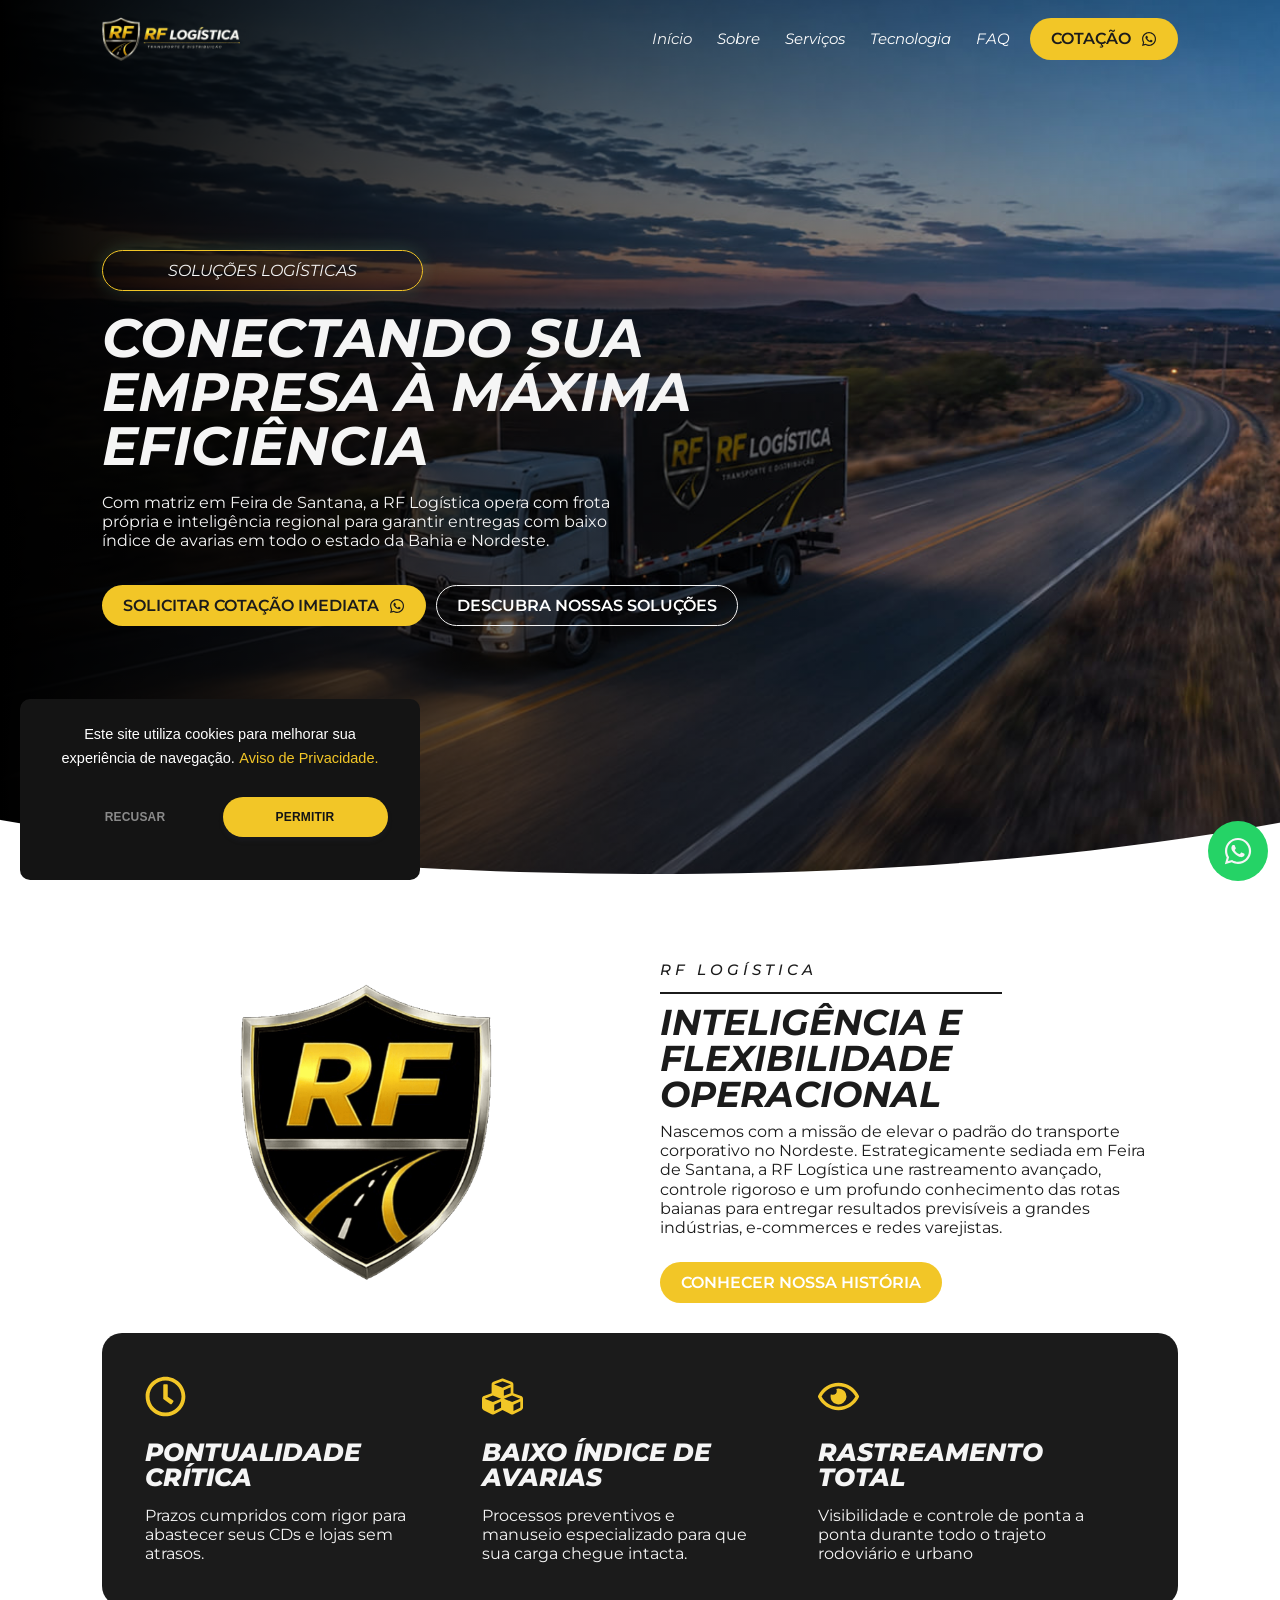
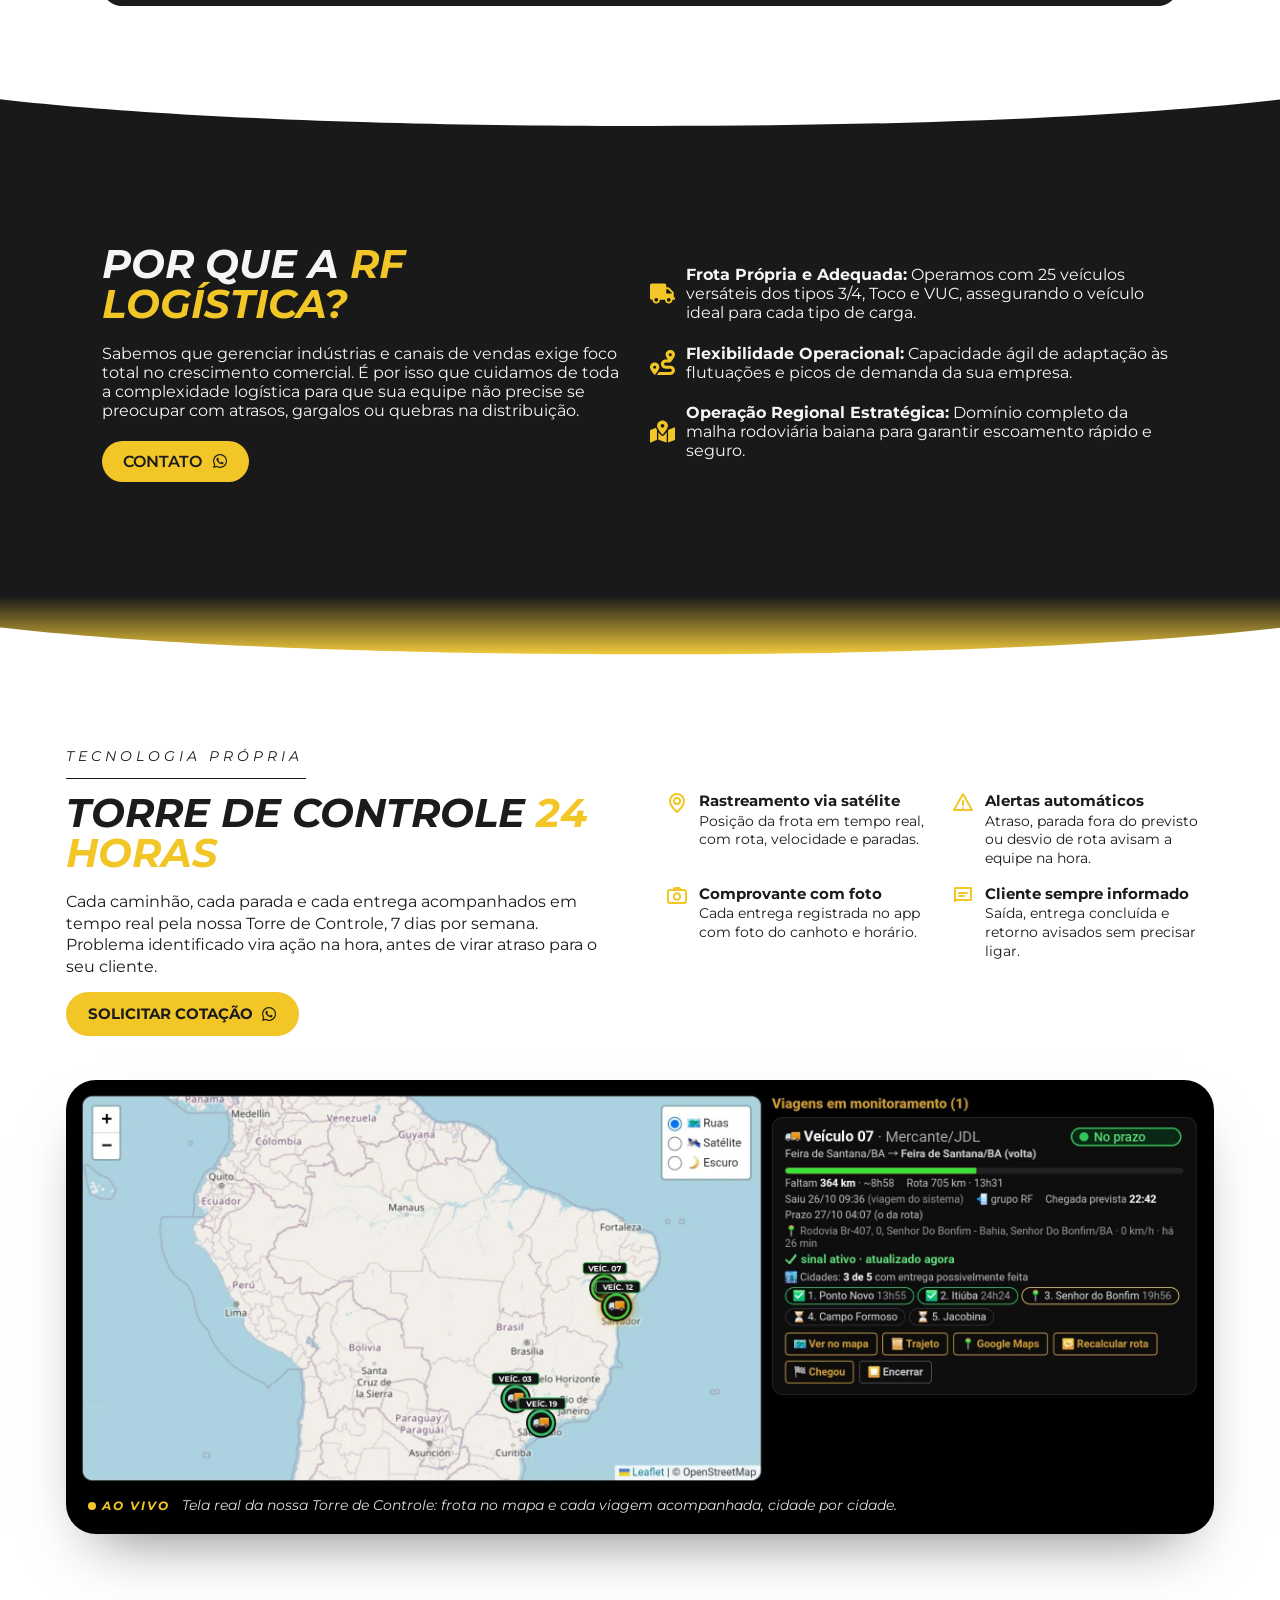
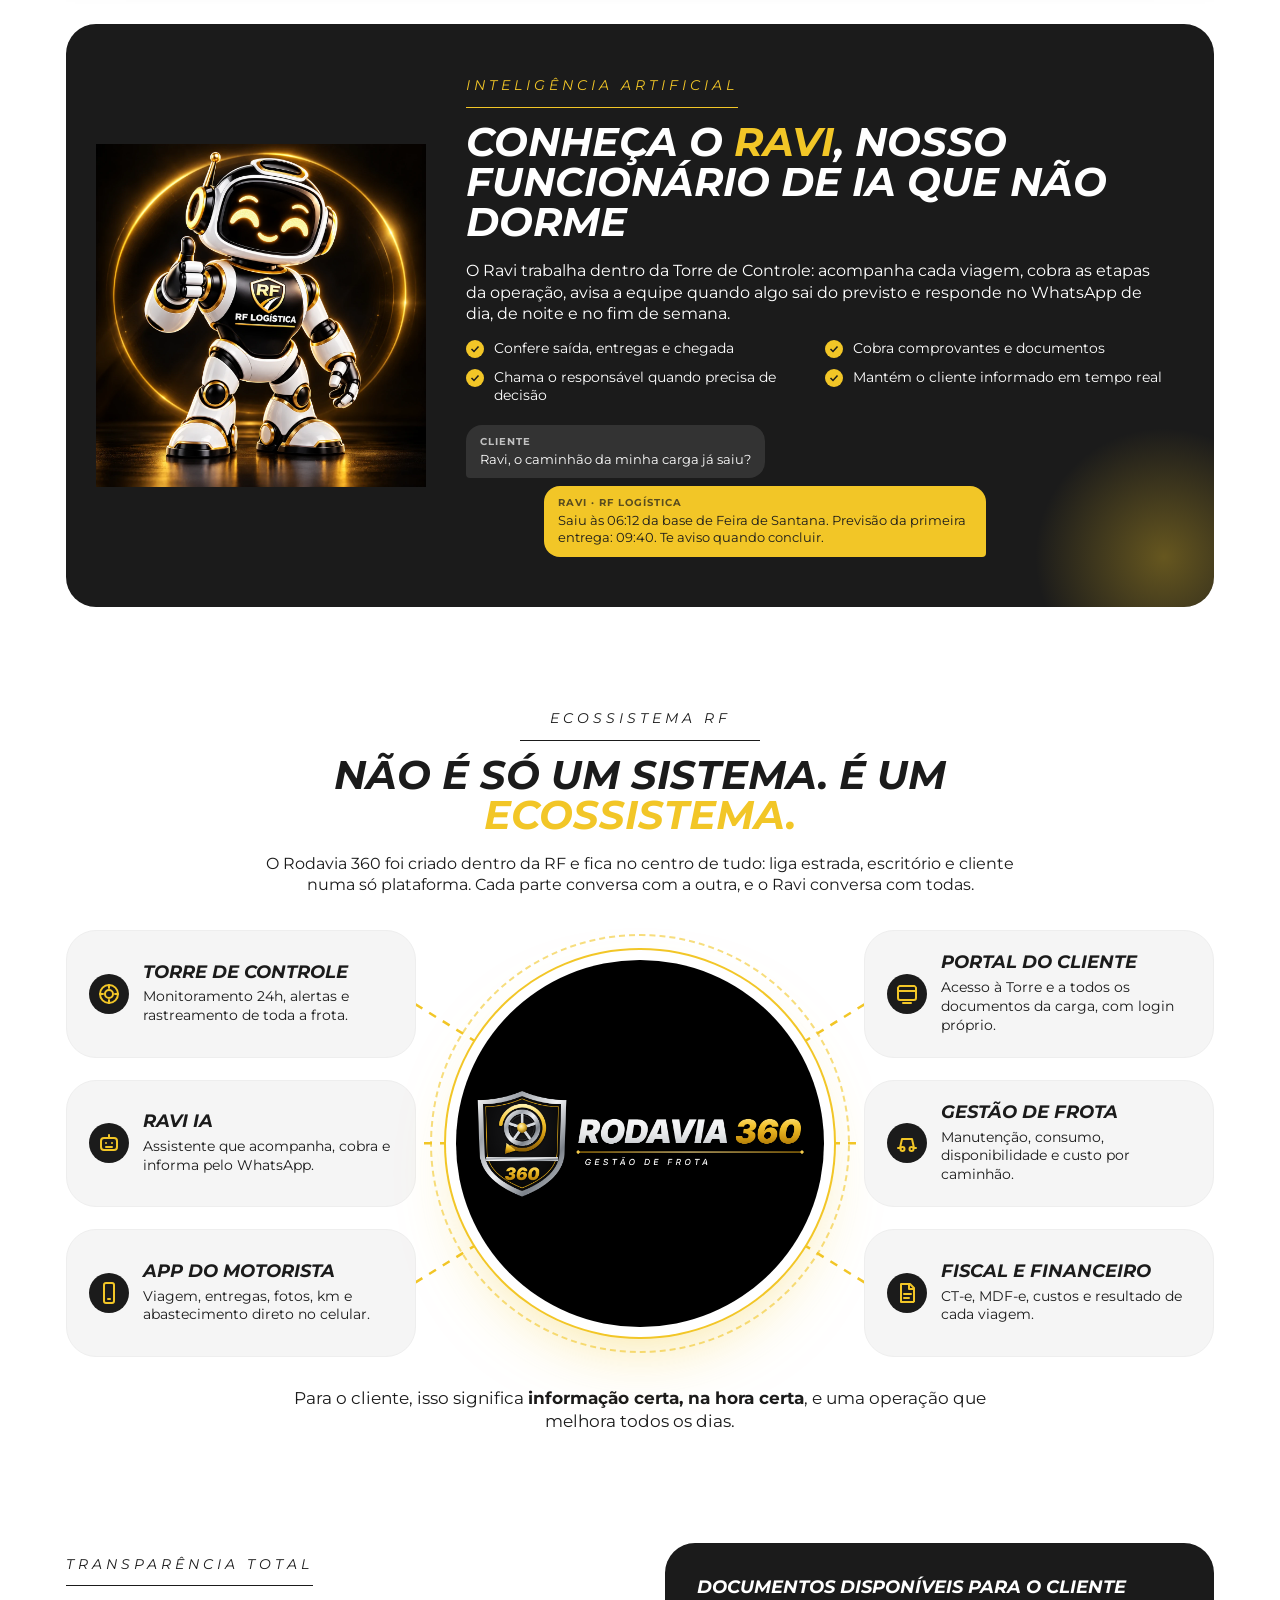
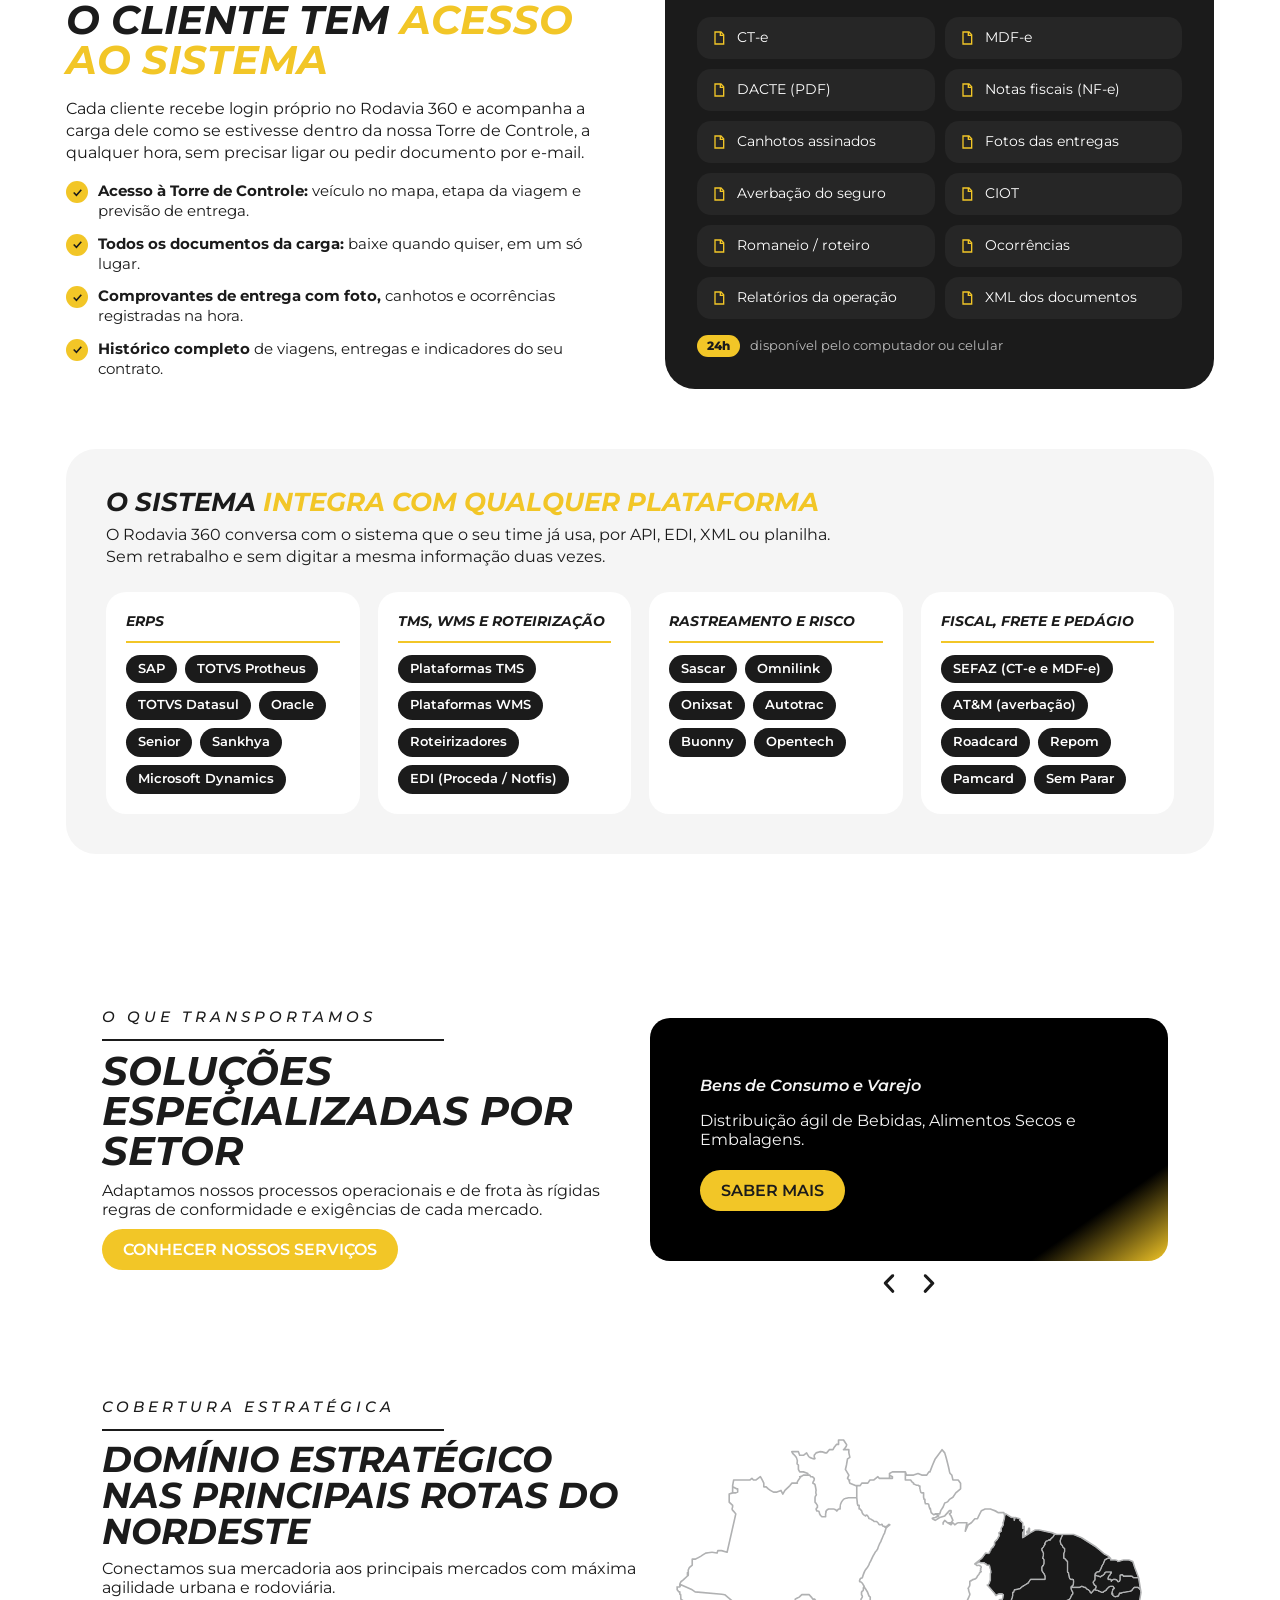
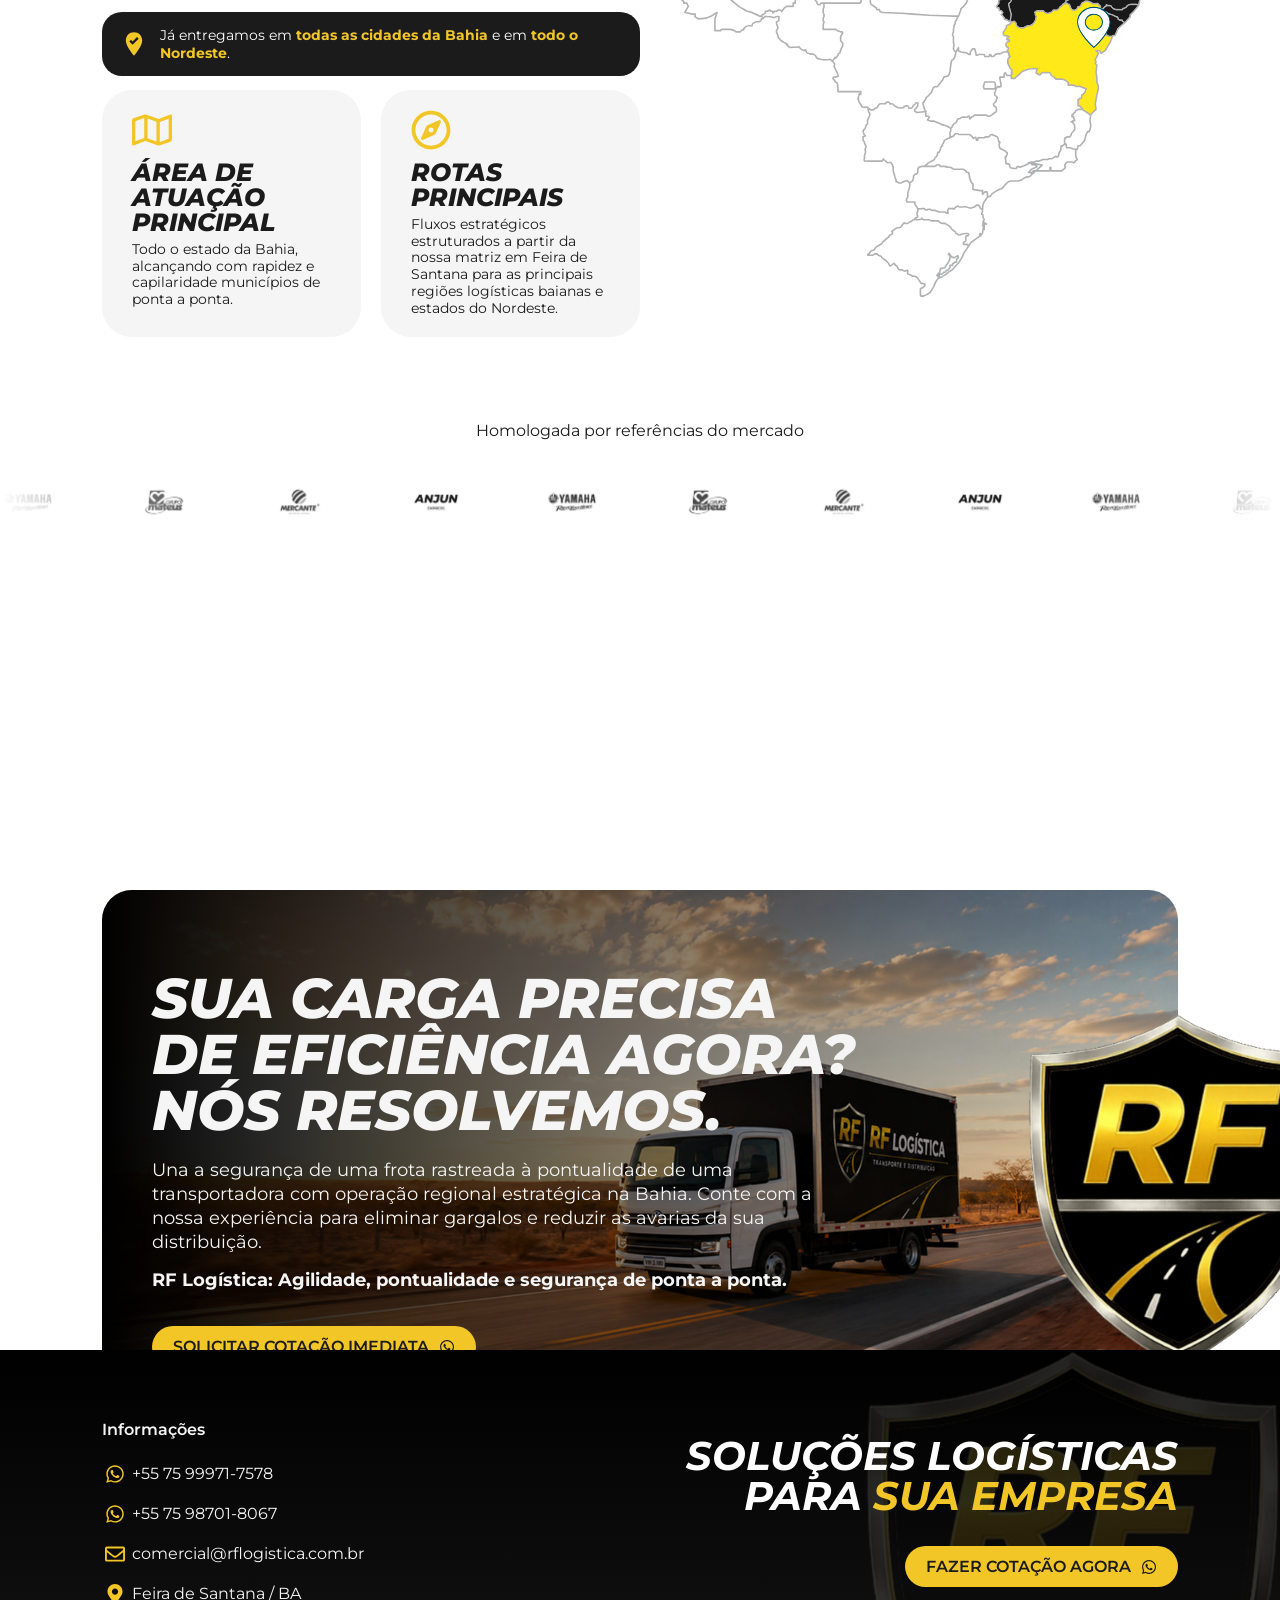
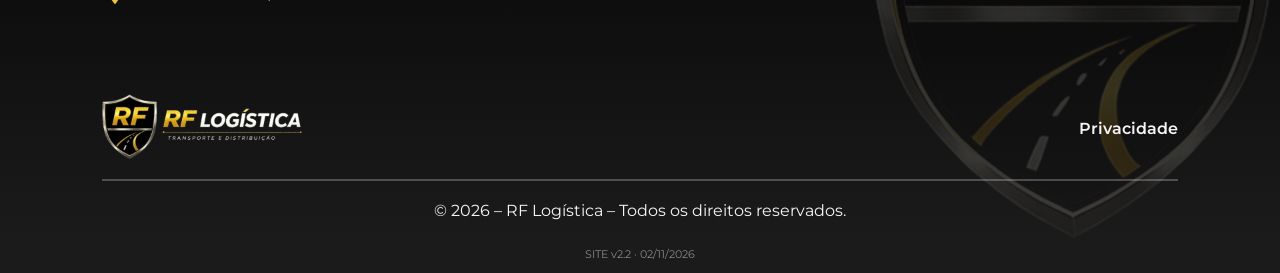
==== index.html @ 3f24a2ef "SITE v2.2: clientes no site só embarcadores (Mercante, Grupo Mateus, Yamaha, Anjun Express) — carros" ====
<!doctype html>
<html lang="pt-BR">
<head>
	<meta charset="UTF-8">
	<meta name="viewport" content="width=device-width, initial-scale=1">
	<link rel="profile" href="https://gmpg.org/xfn/11">
	<title>RF Logística &#8211; Transporte rodoviário de cargas</title>
<meta name="rf-sistema" content="SITE">
<meta name="rf-sistema-nome" content="Site institucional RF Logística">
<meta name="rf-versao" content="v2.2">
<meta name="rf-data" content="2026-11-02">
<meta name="rf-cliente" content="RF Logística">
<link rel='stylesheet' id='rf-novidades-css' href='/assets/rf/rf-novidades.css' media='all' />

<meta name='robots' content='max-image-preview:large' />
<style id="wp-img-auto-sizes-contain-inline-css">
img:is([sizes=auto i],[sizes^="auto," i]){contain-intrinsic-size:3000px 1500px}
/*# sourceURL=wp-img-auto-sizes-contain-inline-css */
</style>
<style id="wp-emoji-styles-inline-css">

	img.wp-smiley, img.emoji {
		display: inline !important;
		border: none !important;
		box-shadow: none !important;
		height: 1em !important;
		width: 1em !important;
		margin: 0 0.07em !important;
		vertical-align: -0.1em !important;
		background: none !important;
		padding: 0 !important;
	}
/*# sourceURL=wp-emoji-styles-inline-css */
</style>
<style id="global-styles-inline-css">
:root{--wp--preset--aspect-ratio--square: 1;--wp--preset--aspect-ratio--4-3: 4/3;--wp--preset--aspect-ratio--3-4: 3/4;--wp--preset--aspect-ratio--3-2: 3/2;--wp--preset--aspect-ratio--2-3: 2/3;--wp--preset--aspect-ratio--16-9: 16/9;--wp--preset--aspect-ratio--9-16: 9/16;--wp--preset--color--black: #000000;--wp--preset--color--cyan-bluish-gray: #abb8c3;--wp--preset--color--white: #ffffff;--wp--preset--color--pale-pink: #f78da7;--wp--preset--color--vivid-red: #cf2e2e;--wp--preset--color--luminous-vivid-orange: #ff6900;--wp--preset--color--luminous-vivid-amber: #fcb900;--wp--preset--color--light-green-cyan: #7bdcb5;--wp--preset--color--vivid-green-cyan: #00d084;--wp--preset--color--pale-cyan-blue: #8ed1fc;--wp--preset--color--vivid-cyan-blue: #0693e3;--wp--preset--color--vivid-purple: #9b51e0;--wp--preset--gradient--vivid-cyan-blue-to-vivid-purple: linear-gradient(135deg,rgb(6,147,227) 0%,rgb(155,81,224) 100%);--wp--preset--gradient--light-green-cyan-to-vivid-green-cyan: linear-gradient(135deg,rgb(122,220,180) 0%,rgb(0,208,130) 100%);--wp--preset--gradient--luminous-vivid-amber-to-luminous-vivid-orange: linear-gradient(135deg,rgb(252,185,0) 0%,rgb(255,105,0) 100%);--wp--preset--gradient--luminous-vivid-orange-to-vivid-red: linear-gradient(135deg,rgb(255,105,0) 0%,rgb(207,46,46) 100%);--wp--preset--gradient--very-light-gray-to-cyan-bluish-gray: linear-gradient(135deg,rgb(238,238,238) 0%,rgb(169,184,195) 100%);--wp--preset--gradient--cool-to-warm-spectrum: linear-gradient(135deg,rgb(74,234,220) 0%,rgb(151,120,209) 20%,rgb(207,42,186) 40%,rgb(238,44,130) 60%,rgb(251,105,98) 80%,rgb(254,248,76) 100%);--wp--preset--gradient--blush-light-purple: linear-gradient(135deg,rgb(255,206,236) 0%,rgb(152,150,240) 100%);--wp--preset--gradient--blush-bordeaux: linear-gradient(135deg,rgb(254,205,165) 0%,rgb(254,45,45) 50%,rgb(107,0,62) 100%);--wp--preset--gradient--luminous-dusk: linear-gradient(135deg,rgb(255,203,112) 0%,rgb(199,81,192) 50%,rgb(65,88,208) 100%);--wp--preset--gradient--pale-ocean: linear-gradient(135deg,rgb(255,245,203) 0%,rgb(182,227,212) 50%,rgb(51,167,181) 100%);--wp--preset--gradient--electric-grass: linear-gradient(135deg,rgb(202,248,128) 0%,rgb(113,206,126) 100%);--wp--preset--gradient--midnight: linear-gradient(135deg,rgb(2,3,129) 0%,rgb(40,116,252) 100%);--wp--preset--font-size--small: 13px;--wp--preset--font-size--medium: 20px;--wp--preset--font-size--large: 36px;--wp--preset--font-size--x-large: 42px;--wp--preset--spacing--20: 0.44rem;--wp--preset--spacing--30: 0.67rem;--wp--preset--spacing--40: 1rem;--wp--preset--spacing--50: 1.5rem;--wp--preset--spacing--60: 2.25rem;--wp--preset--spacing--70: 3.38rem;--wp--preset--spacing--80: 5.06rem;--wp--preset--shadow--natural: 6px 6px 9px rgba(0, 0, 0, 0.2);--wp--preset--shadow--deep: 12px 12px 50px rgba(0, 0, 0, 0.4);--wp--preset--shadow--sharp: 6px 6px 0px rgba(0, 0, 0, 0.2);--wp--preset--shadow--outlined: 6px 6px 0px -3px rgb(255, 255, 255), 6px 6px rgb(0, 0, 0);--wp--preset--shadow--crisp: 6px 6px 0px rgb(0, 0, 0);}:root { --wp--style--global--content-size: 800px;--wp--style--global--wide-size: 1200px; }:where(body) { margin: 0; }.wp-site-blocks > .alignleft { float: left; margin-right: 2em; }.wp-site-blocks > .alignright { float: right; margin-left: 2em; }.wp-site-blocks > .aligncenter { justify-content: center; margin-left: auto; margin-right: auto; }:where(.wp-site-blocks) > * { margin-block-start: 24px; margin-block-end: 0; }:where(.wp-site-blocks) > :first-child { margin-block-start: 0; }:where(.wp-site-blocks) > :last-child { margin-block-end: 0; }:root { --wp--style--block-gap: 24px; }:root :where(.is-layout-flow) > :first-child{margin-block-start: 0;}:root :where(.is-layout-flow) > :last-child{margin-block-end: 0;}:root :where(.is-layout-flow) > *{margin-block-start: 24px;margin-block-end: 0;}:root :where(.is-layout-constrained) > :first-child{margin-block-start: 0;}:root :where(.is-layout-constrained) > :last-child{margin-block-end: 0;}:root :where(.is-layout-constrained) > *{margin-block-start: 24px;margin-block-end: 0;}:root :where(.is-layout-flex){gap: 24px;}:root :where(.is-layout-grid){gap: 24px;}.is-layout-flow > .alignleft{float: left;margin-inline-start: 0;margin-inline-end: 2em;}.is-layout-flow > .alignright{float: right;margin-inline-start: 2em;margin-inline-end: 0;}.is-layout-flow > .aligncenter{margin-left: auto !important;margin-right: auto !important;}.is-layout-constrained > .alignleft{float: left;margin-inline-start: 0;margin-inline-end: 2em;}.is-layout-constrained > .alignright{float: right;margin-inline-start: 2em;margin-inline-end: 0;}.is-layout-constrained > .aligncenter{margin-left: auto !important;margin-right: auto !important;}.is-layout-constrained > :where(:not(.alignleft):not(.alignright):not(.alignfull)){max-width: var(--wp--style--global--content-size);margin-left: auto !important;margin-right: auto !important;}.is-layout-constrained > .alignwide{max-width: var(--wp--style--global--wide-size);}body .is-layout-flex{display: flex;}.is-layout-flex{flex-wrap: wrap;align-items: center;}.is-layout-flex > :is(*, div){margin: 0;}body .is-layout-grid{display: grid;}.is-layout-grid > :is(*, div){margin: 0;}body{padding-top: 0px;padding-right: 0px;padding-bottom: 0px;padding-left: 0px;}:root :where(.wp-element-button, .wp-block-button__link){background-color: #32373c;border-width: 0;color: #fff;font-family: inherit;font-size: inherit;font-style: inherit;font-weight: inherit;letter-spacing: inherit;line-height: inherit;padding-top: calc(0.667em + 2px);padding-right: calc(1.333em + 2px);padding-bottom: calc(0.667em + 2px);padding-left: calc(1.333em + 2px);text-decoration: none;text-transform: inherit;}.has-black-color{color: var(--wp--preset--color--black) !important;}.has-cyan-bluish-gray-color{color: var(--wp--preset--color--cyan-bluish-gray) !important;}.has-white-color{color: var(--wp--preset--color--white) !important;}.has-pale-pink-color{color: var(--wp--preset--color--pale-pink) !important;}.has-vivid-red-color{color: var(--wp--preset--color--vivid-red) !important;}.has-luminous-vivid-orange-color{color: var(--wp--preset--color--luminous-vivid-orange) !important;}.has-luminous-vivid-amber-color{color: var(--wp--preset--color--luminous-vivid-amber) !important;}.has-light-green-cyan-color{color: var(--wp--preset--color--light-green-cyan) !important;}.has-vivid-green-cyan-color{color: var(--wp--preset--color--vivid-green-cyan) !important;}.has-pale-cyan-blue-color{color: var(--wp--preset--color--pale-cyan-blue) !important;}.has-vivid-cyan-blue-color{color: var(--wp--preset--color--vivid-cyan-blue) !important;}.has-vivid-purple-color{color: var(--wp--preset--color--vivid-purple) !important;}.has-black-background-color{background-color: var(--wp--preset--color--black) !important;}.has-cyan-bluish-gray-background-color{background-color: var(--wp--preset--color--cyan-bluish-gray) !important;}.has-white-background-color{background-color: var(--wp--preset--color--white) !important;}.has-pale-pink-background-color{background-color: var(--wp--preset--color--pale-pink) !important;}.has-vivid-red-background-color{background-color: var(--wp--preset--color--vivid-red) !important;}.has-luminous-vivid-orange-background-color{background-color: var(--wp--preset--color--luminous-vivid-orange) !important;}.has-luminous-vivid-amber-background-color{background-color: var(--wp--preset--color--luminous-vivid-amber) !important;}.has-light-green-cyan-background-color{background-color: var(--wp--preset--color--light-green-cyan) !important;}.has-vivid-green-cyan-background-color{background-color: var(--wp--preset--color--vivid-green-cyan) !important;}.has-pale-cyan-blue-background-color{background-color: var(--wp--preset--color--pale-cyan-blue) !important;}.has-vivid-cyan-blue-background-color{background-color: var(--wp--preset--color--vivid-cyan-blue) !important;}.has-vivid-purple-background-color{background-color: var(--wp--preset--color--vivid-purple) !important;}.has-black-border-color{border-color: var(--wp--preset--color--black) !important;}.has-cyan-bluish-gray-border-color{border-color: var(--wp--preset--color--cyan-bluish-gray) !important;}.has-white-border-color{border-color: var(--wp--preset--color--white) !important;}.has-pale-pink-border-color{border-color: var(--wp--preset--color--pale-pink) !important;}.has-vivid-red-border-color{border-color: var(--wp--preset--color--vivid-red) !important;}.has-luminous-vivid-orange-border-color{border-color: var(--wp--preset--color--luminous-vivid-orange) !important;}.has-luminous-vivid-amber-border-color{border-color: var(--wp--preset--color--luminous-vivid-amber) !important;}.has-light-green-cyan-border-color{border-color: var(--wp--preset--color--light-green-cyan) !important;}.has-vivid-green-cyan-border-color{border-color: var(--wp--preset--color--vivid-green-cyan) !important;}.has-pale-cyan-blue-border-color{border-color: var(--wp--preset--color--pale-cyan-blue) !important;}.has-vivid-cyan-blue-border-color{border-color: var(--wp--preset--color--vivid-cyan-blue) !important;}.has-vivid-purple-border-color{border-color: var(--wp--preset--color--vivid-purple) !important;}.has-vivid-cyan-blue-to-vivid-purple-gradient-background{background: var(--wp--preset--gradient--vivid-cyan-blue-to-vivid-purple) !important;}.has-light-green-cyan-to-vivid-green-cyan-gradient-background{background: var(--wp--preset--gradient--light-green-cyan-to-vivid-green-cyan) !important;}.has-luminous-vivid-amber-to-luminous-vivid-orange-gradient-background{background: var(--wp--preset--gradient--luminous-vivid-amber-to-luminous-vivid-orange) !important;}.has-luminous-vivid-orange-to-vivid-red-gradient-background{background: var(--wp--preset--gradient--luminous-vivid-orange-to-vivid-red) !important;}.has-very-light-gray-to-cyan-bluish-gray-gradient-background{background: var(--wp--preset--gradient--very-light-gray-to-cyan-bluish-gray) !important;}.has-cool-to-warm-spectrum-gradient-background{background: var(--wp--preset--gradient--cool-to-warm-spectrum) !important;}.has-blush-light-purple-gradient-background{background: var(--wp--preset--gradient--blush-light-purple) !important;}.has-blush-bordeaux-gradient-background{background: var(--wp--preset--gradient--blush-bordeaux) !important;}.has-luminous-dusk-gradient-background{background: var(--wp--preset--gradient--luminous-dusk) !important;}.has-pale-ocean-gradient-background{background: var(--wp--preset--gradient--pale-ocean) !important;}.has-electric-grass-gradient-background{background: var(--wp--preset--gradient--electric-grass) !important;}.has-midnight-gradient-background{background: var(--wp--preset--gradient--midnight) !important;}.has-small-font-size{font-size: var(--wp--preset--font-size--small) !important;}.has-medium-font-size{font-size: var(--wp--preset--font-size--medium) !important;}.has-large-font-size{font-size: var(--wp--preset--font-size--large) !important;}.has-x-large-font-size{font-size: var(--wp--preset--font-size--x-large) !important;}
:root :where(.wp-block-icon svg){width: 24px;}
:root :where(.wp-block-pullquote){font-size: 1.5em;line-height: 1.6;}
/*# sourceURL=global-styles-inline-css */
</style>
<link rel='stylesheet' id='hello-elementor-css' href='wp-content/themes/hello-elementor/assets/css/reset.css' media='all' />
<link rel='stylesheet' id='hello-elementor-theme-style-css' href='wp-content/themes/hello-elementor/assets/css/theme.css' media='all' />
<link rel='stylesheet' id='hello-elementor-header-footer-css' href='wp-content/themes/hello-elementor/assets/css/header-footer.css' media='all' />
<link rel='stylesheet' id='elementor-frontend-css' href='wp-content/plugins/elementor/assets/css/frontend.min.css' media='all' />
<link rel='stylesheet' id='elementor-post-5-css' href='wp-content/uploads/elementor/css/post-5.css' media='all' />
<link rel='stylesheet' id='widget-image-css' href='wp-content/plugins/elementor/assets/css/widget-image.min.css' media='all' />
<link rel='stylesheet' id='widget-nav-menu-css' href='wp-content/plugins/pro-elements/assets/css/widget-nav-menu.min.css' media='all' />
<link rel='stylesheet' id='e-animation-shrink-css' href='wp-content/plugins/elementor/assets/lib/animations/styles/e-animation-shrink.min.css' media='all' />
<link rel='stylesheet' id='e-sticky-css' href='wp-content/plugins/pro-elements/assets/css/modules/sticky.min.css' media='all' />
<link rel='stylesheet' id='widget-icon-list-css' href='wp-content/plugins/elementor/assets/css/widget-icon-list.min.css' media='all' />
<link rel='stylesheet' id='widget-icon-box-css' href='wp-content/plugins/elementor/assets/css/widget-icon-box.min.css' media='all' />
<link rel='stylesheet' id='widget-heading-css' href='wp-content/plugins/elementor/assets/css/widget-heading.min.css' media='all' />
<link rel='stylesheet' id='e-animation-float-css' href='wp-content/plugins/elementor/assets/lib/animations/styles/e-animation-float.min.css' media='all' />
<link rel='stylesheet' id='widget-form-css' href='wp-content/plugins/pro-elements/assets/css/widget-form.min.css' media='all' />
<link rel='stylesheet' id='e-popup-css' href='wp-content/plugins/pro-elements/assets/css/conditionals/popup.min.css' media='all' />
<link rel='stylesheet' id='e-animation-fadeInLeft-css' href='wp-content/plugins/elementor/assets/lib/animations/styles/fadeInLeft.min.css' media='all' />
<link rel='stylesheet' id='e-animation-fadeInRight-css' href='wp-content/plugins/elementor/assets/lib/animations/styles/fadeInRight.min.css' media='all' />
<link rel='stylesheet' id='e-shapes-css' href='wp-content/plugins/elementor/assets/css/conditionals/shapes.min.css' media='all' />
<link rel='stylesheet' id='e-animation-slideInUp-css' href='wp-content/plugins/elementor/assets/lib/animations/styles/slideInUp.min.css' media='all' />
<link rel='stylesheet' id='e-animation-fadeInDown-css' href='wp-content/plugins/elementor/assets/lib/animations/styles/fadeInDown.min.css' media='all' />
<link rel='stylesheet' id='widget-image-box-css' href='wp-content/plugins/elementor/assets/css/widget-image-box.min.css' media='all' />
<link rel='stylesheet' id='e-animation-fadeInUp-css' href='wp-content/plugins/elementor/assets/lib/animations/styles/fadeInUp.min.css' media='all' />
<link rel='stylesheet' id='swiper-css' href='wp-content/plugins/elementor/assets/lib/swiper/v8/css/swiper.min.css' media='all' />
<link rel='stylesheet' id='e-swiper-css' href='wp-content/plugins/elementor/assets/css/conditionals/e-swiper.min.css' media='all' />
<link rel='stylesheet' id='widget-nested-carousel-css' href='wp-content/plugins/pro-elements/assets/css/widget-nested-carousel.min.css' media='all' />
<link rel='stylesheet' id='widget-image-carousel-css' href='wp-content/plugins/elementor/assets/css/widget-image-carousel.min.css' media='all' />
<link rel='stylesheet' id='e-motion-fx-css' href='wp-content/plugins/pro-elements/assets/css/modules/motion-fx.min.css' media='all' />
<link rel='stylesheet' id='elementor-post-386-css' href='wp-content/uploads/elementor/css/post-386.css' media='all' />
<link rel='stylesheet' id='elementor-post-24-css' href='wp-content/uploads/elementor/css/post-24.css' media='all' />
<link rel='stylesheet' id='elementor-post-21-css' href='wp-content/uploads/elementor/css/post-21.css' media='all' />
<link rel='stylesheet' id='elementor-post-108-css' href='wp-content/uploads/elementor/css/post-108.css' media='all' />
<link rel='stylesheet' id='rf-fonts-css' href='assets/fonts.css' media='all' />
<script id="jquery-core-js" src="wp-includes/js/jquery/jquery.min.js"></script>
<script id="jquery-migrate-js" src="wp-includes/js/jquery/jquery-migrate.min.js"></script>
<meta name="generator" content="WordPress 7.0.8" />
<link rel="canonical" href="index.html" />
<link rel='shortlink' href='index.html' />
<meta name="generator" content="Elementor 4.3.5; features: e_font_icon_svg, additional_custom_breakpoints; settings: css_print_method-external, google_font-enabled, font_display-auto">
			<style>
				.e-con.e-parent:nth-of-type(n+4):not(.e-lazyloaded):not(.e-no-lazyload),
				.e-con.e-parent:nth-of-type(n+4):not(.e-lazyloaded):not(.e-no-lazyload) * {
					background-image: none !important;
				}
				@media screen and (max-height: 1024px) {
					.e-con.e-parent:nth-of-type(n+3):not(.e-lazyloaded):not(.e-no-lazyload),
					.e-con.e-parent:nth-of-type(n+3):not(.e-lazyloaded):not(.e-no-lazyload) * {
						background-image: none !important;
					}
				}
				@media screen and (max-height: 640px) {
					.e-con.e-parent:nth-of-type(n+2):not(.e-lazyloaded):not(.e-no-lazyload),
					.e-con.e-parent:nth-of-type(n+2):not(.e-lazyloaded):not(.e-no-lazyload) * {
						background-image: none !important;
					}
				}
			</style>
			<link rel="icon" href="wp-content/uploads/2026/03/Logo-RF-Fav-150x150.png" sizes="32x32" />
<link rel="icon" href="wp-content/uploads/2026/03/Logo-RF-Fav-300x300.png" sizes="192x192" />
<link rel="apple-touch-icon" href="wp-content/uploads/2026/03/Logo-RF-Fav-300x300.png" />
<meta name="msapplication-TileImage" content="https://rflogistica.com.br/wp-content/uploads/2026/03/Logo-RF-Fav-300x300.png" />
<style id="wp-custom-css">
a:focus {
box-shadow: 0 0 0 0 !important;
border: 0 none !important;
outline: 0 !important;
}

body, html {
overflow-x: hidden !important;
}

/Corrigir escrollamento no Mobile/
@media (max-width: 786px){
body, html {
overflow-x: hidden!important;
}
}

/* personalizar a barra em geral, aqui estou definindo 10px de largura para a barra vertical
e 10px de altura para a barra horizontal */
::-webkit-scrollbar {
width:8px;
height: 10px;
}

/* aqui é para personalizar o fundo da barra, neste caso estou colocando um fundo cinza escuro*/
::-webkit-scrollbar-track {
background:#1b1b1b
;
}

/* aqui é a alça da barra, que demonstra a altura que você está na página
estou colocando uma cor azul clara nela*/
::-webkit-scrollbar-thumb {
background: #F2C627
;
}
.page-title-section .page-header {
opacity: 0 !important;
}
</style>
</head>
<body class="home wp-singular page-template page-template-elementor_header_footer page page-id-386 wp-custom-logo wp-embed-responsive wp-theme-hello-elementor hello-elementor-default elementor-default elementor-template-full-width elementor-kit-5 elementor-page elementor-page-386">


<a class="skip-link screen-reader-text" href="index.html#content">Ir para o conteúdo</a>

		<header data-elementor-type="header" data-elementor-id="24" class="elementor elementor-24 elementor-location-header" data-elementor-post-type="elementor_library">
			<div class="elementor-element elementor-element-4d6e91e0 e-con-full e-flex e-con e-parent" data-id="4d6e91e0" data-element_type="container" data-e-type="container" data-settings="{&quot;background_background&quot;:&quot;classic&quot;,&quot;sticky&quot;:&quot;top&quot;,&quot;sticky_effects_offset&quot;:35,&quot;sticky_anchor_link_offset&quot;:35,&quot;sticky_on&quot;:[&quot;desktop&quot;,&quot;tablet&quot;,&quot;mobile&quot;],&quot;sticky_offset&quot;:0}">
		<div class="elementor-element elementor-element-6c301102 e-con-full e-flex e-con e-child" data-id="6c301102" data-element_type="container" data-e-type="container" data-settings="{&quot;background_background&quot;:&quot;classic&quot;}">
		<div class="elementor-element elementor-element-13e9931d e-con-full e-flex e-con e-child" data-id="13e9931d" data-element_type="container" data-e-type="container">
				<div class="elementor-element elementor-element-7a0f3de1 elementor-widget-tablet__width-initial elementor-widget-mobile__width-initial elementor-widget elementor-widget-image" data-id="7a0f3de1" data-element_type="widget" data-e-type="widget" data-widget_type="image.default">
																<a href="index.html">
							<img fetchpriority="high" width="2560" height="835" src="wp-content/uploads/2026/03/RF_LOGISTICA_LOGO_SEM_FUNDO-1-scaled.png" class="attachment-full size-full wp-image-1465" alt="" srcset="wp-content/uploads/2026/03/RF_LOGISTICA_LOGO_SEM_FUNDO-1-scaled.png 2560w, wp-content/uploads/2026/03/RF_LOGISTICA_LOGO_SEM_FUNDO-1-300x98.png 300w, wp-content/uploads/2026/03/RF_LOGISTICA_LOGO_SEM_FUNDO-1-1024x334.png 1024w, wp-content/uploads/2026/03/RF_LOGISTICA_LOGO_SEM_FUNDO-1-768x250.png 768w, wp-content/uploads/2026/03/RF_LOGISTICA_LOGO_SEM_FUNDO-1-1536x501.png 1536w, wp-content/uploads/2026/03/RF_LOGISTICA_LOGO_SEM_FUNDO-1-2048x668.png 2048w" sizes="(max-width: 2560px) 100vw, 2560px" />								</a>
															</div>
				</div>
		<div class="elementor-element elementor-element-90518f2 e-con-full e-flex e-con e-child" data-id="90518f2" data-element_type="container" data-e-type="container">
				<div class="elementor-element elementor-element-6617662e elementor-nav-menu__align-center elementor-nav-menu--stretch elementor-nav-menu--dropdown-tablet elementor-nav-menu__text-align-aside elementor-nav-menu--toggle elementor-nav-menu--burger elementor-widget elementor-widget-nav-menu" data-id="6617662e" data-element_type="widget" data-e-type="widget" data-settings="{&quot;full_width&quot;:&quot;stretch&quot;,&quot;layout&quot;:&quot;horizontal&quot;,&quot;submenu_icon&quot;:{&quot;value&quot;:&quot;&lt;svg aria-hidden=\&quot;true\&quot; class=\&quot;e-font-icon-svg e-fas-caret-down\&quot; viewBox=\&quot;0 0 320 512\&quot; xmlns=\&quot;http:\/\/www.w3.org\/2000\/svg\&quot;&gt;&lt;path d=\&quot;M31.3 192h257.3c17.8 0 26.7 21.5 14.1 34.1L174.1 354.8c-7.8 7.8-20.5 7.8-28.3 0L17.2 226.1C4.6 213.5 13.5 192 31.3 192z\&quot;&gt;&lt;\/path&gt;&lt;\/svg&gt;&quot;,&quot;library&quot;:&quot;fa-solid&quot;},&quot;toggle&quot;:&quot;burger&quot;}" data-widget_type="nav-menu.default">
								<nav aria-label="Menu" class="elementor-nav-menu--main elementor-nav-menu__container elementor-nav-menu--layout-horizontal e--pointer-none">
				<ul id="menu-1-6617662e" class="elementor-nav-menu"><li class="menu-item menu-item-type-post_type menu-item-object-page menu-item-home current-menu-item page_item page-item-386 current_page_item menu-item-628"><a href="index.html" aria-current="page" class="elementor-item elementor-item-active">Início</a></li>
<li class="menu-item menu-item-type-post_type menu-item-object-page menu-item-621"><a href="/sobre/" class="elementor-item">Sobre</a></li>
<li class="menu-item menu-item-type-post_type menu-item-object-page menu-item-622"><a href="/servicos/" class="elementor-item">Serviços</a></li>
<li class="menu-item menu-item-rfx"><a href="/#tecnologia" class="elementor-item">Tecnologia</a></li>
<li class="menu-item menu-item-type-post_type menu-item-object-page menu-item-623"><a href="/faq/" class="elementor-item">FAQ</a></li>
</ul>			</nav>
					<div class="elementor-menu-toggle" role="button" tabindex="0" aria-label="Menu Toggle" aria-expanded="false">
			<svg aria-hidden="true" role="presentation" class="elementor-menu-toggle__icon--open e-font-icon-svg e-eicon-menu-bar" viewBox="0 0 1000 1000" xmlns="http://www.w3.org/2000/svg"><path d="M104 333H896C929 333 958 304 958 271S929 208 896 208H104C71 208 42 237 42 271S71 333 104 333ZM104 583H896C929 583 958 554 958 521S929 458 896 458H104C71 458 42 487 42 521S71 583 104 583ZM104 833H896C929 833 958 804 958 771S929 708 896 708H104C71 708 42 737 42 771S71 833 104 833Z"></path></svg><svg aria-hidden="true" role="presentation" class="elementor-menu-toggle__icon--close e-font-icon-svg e-eicon-close" viewBox="0 0 1000 1000" xmlns="http://www.w3.org/2000/svg"><path d="M742 167L500 408 258 167C246 154 233 150 217 150 196 150 179 158 167 167 154 179 150 196 150 212 150 229 154 242 171 254L408 500 167 742C138 771 138 800 167 829 196 858 225 858 254 829L496 587 738 829C750 842 767 846 783 846 800 846 817 842 829 829 842 817 846 804 846 783 846 767 842 750 829 737L588 500 833 258C863 229 863 200 833 171 804 137 775 137 742 167Z"></path></svg>		</div>
					<nav class="elementor-nav-menu--dropdown elementor-nav-menu__container" aria-hidden="true">
				<ul id="menu-2-6617662e" class="elementor-nav-menu"><li class="menu-item menu-item-type-post_type menu-item-object-page menu-item-home current-menu-item page_item page-item-386 current_page_item menu-item-628"><a href="index.html" aria-current="page" class="elementor-item elementor-item-active" tabindex="-1">Início</a></li>
<li class="menu-item menu-item-type-post_type menu-item-object-page menu-item-621"><a href="/sobre/" class="elementor-item" tabindex="-1">Sobre</a></li>
<li class="menu-item menu-item-type-post_type menu-item-object-page menu-item-622"><a href="/servicos/" class="elementor-item" tabindex="-1">Serviços</a></li>
<li class="menu-item menu-item-rfx"><a href="/#tecnologia" class="elementor-item" tabindex="-1">Tecnologia</a></li>
<li class="menu-item menu-item-type-post_type menu-item-object-page menu-item-623"><a href="/faq/" class="elementor-item" tabindex="-1">FAQ</a></li>
</ul>			</nav>
						</div>
				<div class="elementor-element elementor-element-79144c2 elementor-widget elementor-widget-button" data-id="79144c2" data-element_type="widget" data-e-type="widget" data-widget_type="button.default">
										<a class="elementor-button elementor-button-link elementor-size-sm elementor-animation-shrink" href="#elementor-action%3Aaction%3Dpopup%3Aopen%26settings%3DeyJpZCI6IjEwOCIsInRvZ2dsZSI6ZmFsc2V9" target="_blank">
						<span class="elementor-button-content-wrapper">
						<span class="elementor-button-icon">
				<svg aria-hidden="true" class="e-font-icon-svg e-fab-whatsapp" viewBox="0 0 448 512" xmlns="http://www.w3.org/2000/svg"><path d="M380.9 97.1C339 55.1 283.2 32 223.9 32c-122.4 0-222 99.6-222 222 0 39.1 10.2 77.3 29.6 111L0 480l117.7-30.9c32.4 17.7 68.9 27 106.1 27h.1c122.3 0 224.1-99.6 224.1-222 0-59.3-25.2-115-67.1-157zm-157 341.6c-33.2 0-65.7-8.9-94-25.7l-6.7-4-69.8 18.3L72 359.2l-4.4-7c-18.5-29.4-28.2-63.3-28.2-98.2 0-101.7 82.8-184.5 184.6-184.5 49.3 0 95.6 19.2 130.4 54.1 34.8 34.9 56.2 81.2 56.1 130.5 0 101.8-84.9 184.6-186.6 184.6zm101.2-138.2c-5.5-2.8-32.8-16.2-37.9-18-5.1-1.9-8.8-2.8-12.5 2.8-3.7 5.6-14.3 18-17.6 21.8-3.2 3.7-6.5 4.2-12 1.4-32.6-16.3-54-29.1-75.5-66-5.7-9.8 5.7-9.1 16.3-30.3 1.8-3.7.9-6.9-.5-9.7-1.4-2.8-12.5-30.1-17.1-41.2-4.5-10.8-9.1-9.3-12.5-9.5-3.2-.2-6.9-.2-10.6-.2-3.7 0-9.7 1.4-14.8 6.9-5.1 5.6-19.4 19-19.4 46.3 0 27.3 19.9 53.7 22.6 57.4 2.8 3.7 39.1 59.7 94.8 83.8 35.2 15.2 49 16.5 66.6 13.9 10.7-1.6 32.8-13.4 37.4-26.4 4.6-13 4.6-24.1 3.2-26.4-1.3-2.5-5-3.9-10.5-6.6z"></path></svg>			</span>
									<span class="elementor-button-text">COTAÇÃO</span>
					</span>
					</a>
								</div>
				</div>
				</div>
				</div>
				</header>
				<div data-elementor-type="wp-page" data-elementor-id="386" class="elementor elementor-386" data-elementor-post-type="page">
				<div class="elementor-element elementor-element-d389f42 e-con-full e-flex e-con e-parent" data-id="d389f42" data-element_type="container" data-e-type="container" data-settings="{&quot;background_background&quot;:&quot;classic&quot;,&quot;animation&quot;:&quot;none&quot;,&quot;shape_divider_bottom&quot;:&quot;curve&quot;,&quot;shape_divider_bottom_negative&quot;:&quot;yes&quot;}">
				<div class="elementor-shape elementor-shape-bottom" aria-hidden="true" data-negative="true">
			<svg xmlns="http://www.w3.org/2000/svg" viewBox="0 0 1000 100" preserveAspectRatio="none">
	<path class="elementor-shape-fill" d="M500,97C126.7,96.3,0.8,19.8,0,0v100l1000,0V1C1000,19.4,873.3,97.8,500,97z"/>
</svg>		</div>
		<div class="elementor-element elementor-element-bdd29b0 e-con-full e-flex elementor-invisible e-con e-child" data-id="bdd29b0" data-element_type="container" data-e-type="container" data-settings="{&quot;animation&quot;:&quot;fadeInLeft&quot;,&quot;animation_delay&quot;:300}">
				<div class="elementor-element elementor-element-1b914aa elementor-widget__width-initial elementor-widget elementor-widget-heading" data-id="1b914aa" data-element_type="widget" data-e-type="widget" data-widget_type="heading.default">
					<h2 class="elementor-heading-title elementor-size-default">Soluções Logísticas</h2>				</div>
				<div class="elementor-element elementor-element-c2a588b elementor-widget__width-initial elementor-widget elementor-widget-heading" data-id="c2a588b" data-element_type="widget" data-e-type="widget" data-widget_type="heading.default">
					<h2 class="elementor-heading-title elementor-size-default">Conectando sua empresa à máxima eficiência</h2>				</div>
				<div class="elementor-element elementor-element-273812f elementor-widget__width-initial elementor-widget elementor-widget-text-editor" data-id="273812f" data-element_type="widget" data-e-type="widget" data-widget_type="text-editor.default">
									<p>Com matriz em Feira de Santana, a RF Logística opera com frota própria e inteligência regional para garantir entregas com baixo índice de avarias em todo o estado da Bahia e Nordeste.</p>								</div>
		<div class="elementor-element elementor-element-53a0621 e-con-full e-flex e-con e-child" data-id="53a0621" data-element_type="container" data-e-type="container">
				<div class="elementor-element elementor-element-7af5253 elementor-mobile-align-center elementor-widget elementor-widget-button" data-id="7af5253" data-element_type="widget" data-e-type="widget" data-widget_type="button.default">
										<a class="elementor-button elementor-button-link elementor-size-sm elementor-animation-shrink" href="#elementor-action%3Aaction%3Dpopup%3Aopen%26settings%3DeyJpZCI6IjEwOCIsInRvZ2dsZSI6ZmFsc2V9" target="_blank">
						<span class="elementor-button-content-wrapper">
						<span class="elementor-button-icon">
				<svg aria-hidden="true" class="e-font-icon-svg e-fab-whatsapp" viewBox="0 0 448 512" xmlns="http://www.w3.org/2000/svg"><path d="M380.9 97.1C339 55.1 283.2 32 223.9 32c-122.4 0-222 99.6-222 222 0 39.1 10.2 77.3 29.6 111L0 480l117.7-30.9c32.4 17.7 68.9 27 106.1 27h.1c122.3 0 224.1-99.6 224.1-222 0-59.3-25.2-115-67.1-157zm-157 341.6c-33.2 0-65.7-8.9-94-25.7l-6.7-4-69.8 18.3L72 359.2l-4.4-7c-18.5-29.4-28.2-63.3-28.2-98.2 0-101.7 82.8-184.5 184.6-184.5 49.3 0 95.6 19.2 130.4 54.1 34.8 34.9 56.2 81.2 56.1 130.5 0 101.8-84.9 184.6-186.6 184.6zm101.2-138.2c-5.5-2.8-32.8-16.2-37.9-18-5.1-1.9-8.8-2.8-12.5 2.8-3.7 5.6-14.3 18-17.6 21.8-3.2 3.7-6.5 4.2-12 1.4-32.6-16.3-54-29.1-75.5-66-5.7-9.8 5.7-9.1 16.3-30.3 1.8-3.7.9-6.9-.5-9.7-1.4-2.8-12.5-30.1-17.1-41.2-4.5-10.8-9.1-9.3-12.5-9.5-3.2-.2-6.9-.2-10.6-.2-3.7 0-9.7 1.4-14.8 6.9-5.1 5.6-19.4 19-19.4 46.3 0 27.3 19.9 53.7 22.6 57.4 2.8 3.7 39.1 59.7 94.8 83.8 35.2 15.2 49 16.5 66.6 13.9 10.7-1.6 32.8-13.4 37.4-26.4 4.6-13 4.6-24.1 3.2-26.4-1.3-2.5-5-3.9-10.5-6.6z"></path></svg>			</span>
									<span class="elementor-button-text">SOLICITAR COTAÇÃO IMEDIATA</span>
					</span>
					</a>
								</div>
				<div class="elementor-element elementor-element-394f0fb elementor-widget elementor-widget-button" data-id="394f0fb" data-element_type="widget" data-e-type="widget" data-widget_type="button.default">
										<a class="elementor-button elementor-button-link elementor-size-sm elementor-animation-shrink" href="/servicos">
						<span class="elementor-button-content-wrapper">
									<span class="elementor-button-text">Descubra nossas soluções</span>
					</span>
					</a>
								</div>
				</div>
				</div>
				<div class="elementor-element elementor-element-a5ece45 elementor-view-framed elementor-fixed elementor-shape-circle elementor-invisible elementor-widget elementor-widget-icon" data-id="a5ece45" data-element_type="widget" data-e-type="widget" data-settings="{&quot;_position&quot;:&quot;fixed&quot;,&quot;_animation&quot;:&quot;fadeInRight&quot;,&quot;_animation_delay&quot;:2000}" data-widget_type="icon.default">
							<div class="elementor-icon-wrapper">
			<a class="elementor-icon" href="#elementor-action%3Aaction%3Dpopup%3Aopen%26settings%3DeyJpZCI6IjEwOCIsInRvZ2dsZSI6ZmFsc2V9" target="_blank">
			<svg aria-hidden="true" class="e-font-icon-svg e-fab-whatsapp" viewBox="0 0 448 512" xmlns="http://www.w3.org/2000/svg"><path d="M380.9 97.1C339 55.1 283.2 32 223.9 32c-122.4 0-222 99.6-222 222 0 39.1 10.2 77.3 29.6 111L0 480l117.7-30.9c32.4 17.7 68.9 27 106.1 27h.1c122.3 0 224.1-99.6 224.1-222 0-59.3-25.2-115-67.1-157zm-157 341.6c-33.2 0-65.7-8.9-94-25.7l-6.7-4-69.8 18.3L72 359.2l-4.4-7c-18.5-29.4-28.2-63.3-28.2-98.2 0-101.7 82.8-184.5 184.6-184.5 49.3 0 95.6 19.2 130.4 54.1 34.8 34.9 56.2 81.2 56.1 130.5 0 101.8-84.9 184.6-186.6 184.6zm101.2-138.2c-5.5-2.8-32.8-16.2-37.9-18-5.1-1.9-8.8-2.8-12.5 2.8-3.7 5.6-14.3 18-17.6 21.8-3.2 3.7-6.5 4.2-12 1.4-32.6-16.3-54-29.1-75.5-66-5.7-9.8 5.7-9.1 16.3-30.3 1.8-3.7.9-6.9-.5-9.7-1.4-2.8-12.5-30.1-17.1-41.2-4.5-10.8-9.1-9.3-12.5-9.5-3.2-.2-6.9-.2-10.6-.2-3.7 0-9.7 1.4-14.8 6.9-5.1 5.6-19.4 19-19.4 46.3 0 27.3 19.9 53.7 22.6 57.4 2.8 3.7 39.1 59.7 94.8 83.8 35.2 15.2 49 16.5 66.6 13.9 10.7-1.6 32.8-13.4 37.4-26.4 4.6-13 4.6-24.1 3.2-26.4-1.3-2.5-5-3.9-10.5-6.6z"></path></svg>			</a>
		</div>
						</div>
				</div>
		<div class="elementor-element elementor-element-478d368 e-con-full e-flex e-con e-parent" data-id="478d368" data-element_type="container" data-e-type="container">
		<div class="elementor-element elementor-element-09203ef e-con-full e-flex e-con e-child" data-id="09203ef" data-element_type="container" data-e-type="container">
		<div class="elementor-element elementor-element-65ce298 e-con-full e-flex e-con e-child" data-id="65ce298" data-element_type="container" data-e-type="container">
				<div class="elementor-element elementor-element-b83ae9d elementor-widget__width-initial elementor-invisible elementor-widget elementor-widget-image" data-id="b83ae9d" data-element_type="widget" data-e-type="widget" data-settings="{&quot;_animation&quot;:&quot;slideInUp&quot;}" data-widget_type="image.default">
															<img decoding="async" width="726" height="857" src="wp-content/uploads/2026/03/RF_LOGISTICA_LOGO_SEM_FUNDO-2.png" class="attachment-full size-full wp-image-1466" alt="" srcset="wp-content/uploads/2026/03/RF_LOGISTICA_LOGO_SEM_FUNDO-2.png 726w, wp-content/uploads/2026/03/RF_LOGISTICA_LOGO_SEM_FUNDO-2-254x300.png 254w" sizes="(max-width: 726px) 100vw, 726px" />															</div>
				</div>
		<div class="elementor-element elementor-element-cde3256 e-con-full e-flex e-con e-child" data-id="cde3256" data-element_type="container" data-e-type="container">
				<div class="elementor-element elementor-element-8e8a822 elementor-widget__width-initial elementor-widget elementor-widget-heading" data-id="8e8a822" data-element_type="widget" data-e-type="widget" data-widget_type="heading.default">
					<h2 class="elementor-heading-title elementor-size-default">RF Logística</h2>				</div>
				<div class="elementor-element elementor-element-fe0ab7d elementor-widget__width-initial elementor-widget-tablet__width-auto elementor-invisible elementor-widget elementor-widget-heading" data-id="fe0ab7d" data-element_type="widget" data-e-type="widget" data-settings="{&quot;_animation&quot;:&quot;fadeInDown&quot;}" data-widget_type="heading.default">
					<h2 class="elementor-heading-title elementor-size-default">Inteligência e flexibilidade operacional</h2>				</div>
				<div class="elementor-element elementor-element-4fbe5fa elementor-widget__width-initial elementor-widget-tablet__width-auto elementor-widget elementor-widget-text-editor" data-id="4fbe5fa" data-element_type="widget" data-e-type="widget" data-widget_type="text-editor.default">
									<p>Nascemos com a missão de elevar o padrão do transporte corporativo no Nordeste. Estrategicamente sediada em Feira de Santana, a RF Logística une rastreamento avançado, controle rigoroso e um profundo conhecimento das rotas baianas para entregar resultados previsíveis a grandes indústrias, e-commerces e redes varejistas.</p>								</div>
				<div class="elementor-element elementor-element-d6081ef elementor-widget elementor-widget-button" data-id="d6081ef" data-element_type="widget" data-e-type="widget" data-widget_type="button.default">
										<a class="elementor-button elementor-button-link elementor-size-sm elementor-animation-shrink" href="/sobre">
						<span class="elementor-button-content-wrapper">
									<span class="elementor-button-text">Conhecer nossa história</span>
					</span>
					</a>
								</div>
				</div>
				</div>
		<div class="elementor-element elementor-element-8b7e59b e-con-full e-flex e-con e-child" data-id="8b7e59b" data-element_type="container" data-e-type="container" data-settings="{&quot;background_background&quot;:&quot;classic&quot;}">
				<div class="elementor-element elementor-element-429ba00 animated-slow elementor-widget__width-initial elementor-widget-mobile__width-inherit elementor-view-default elementor-mobile-position-block-start elementor-invisible elementor-widget elementor-widget-icon-box" data-id="429ba00" data-element_type="widget" data-e-type="widget" data-settings="{&quot;_animation&quot;:&quot;slideInUp&quot;,&quot;_animation_delay&quot;:800}" data-widget_type="icon-box.default">
							<div class="elementor-icon-box-wrapper">

						<div class="elementor-icon-box-icon">
				<span  class="elementor-icon">
				<svg aria-hidden="true" class="e-font-icon-svg e-far-clock" viewBox="0 0 512 512" xmlns="http://www.w3.org/2000/svg"><path d="M256 8C119 8 8 119 8 256s111 248 248 248 248-111 248-248S393 8 256 8zm0 448c-110.5 0-200-89.5-200-200S145.5 56 256 56s200 89.5 200 200-89.5 200-200 200zm61.8-104.4l-84.9-61.7c-3.1-2.3-4.9-5.9-4.9-9.7V116c0-6.6 5.4-12 12-12h32c6.6 0 12 5.4 12 12v141.7l66.8 48.6c5.4 3.9 6.5 11.4 2.6 16.8L334.6 349c-3.9 5.3-11.4 6.5-16.8 2.6z"></path></svg>				</span>
			</div>
			
						<div class="elementor-icon-box-content">

									<h3 class="elementor-icon-box-title">
						<span  >
							Pontualidade Crítica						</span>
					</h3>
				
									<p class="elementor-icon-box-description">
						Prazos cumpridos com rigor para abastecer seus CDs e lojas sem atrasos.					</p>
				
			</div>
			
		</div>
						</div>
				<div class="elementor-element elementor-element-dc00ccc animated-slow elementor-widget__width-initial elementor-widget-mobile__width-inherit elementor-view-default elementor-mobile-position-block-start elementor-invisible elementor-widget elementor-widget-icon-box" data-id="dc00ccc" data-element_type="widget" data-e-type="widget" data-settings="{&quot;_animation&quot;:&quot;slideInUp&quot;,&quot;_animation_delay&quot;:800}" data-widget_type="icon-box.default">
							<div class="elementor-icon-box-wrapper">

						<div class="elementor-icon-box-icon">
				<span  class="elementor-icon">
				<svg aria-hidden="true" class="e-font-icon-svg e-fas-cubes" viewBox="0 0 512 512" xmlns="http://www.w3.org/2000/svg"><path d="M488.6 250.2L392 214V105.5c0-15-9.3-28.4-23.4-33.7l-100-37.5c-8.1-3.1-17.1-3.1-25.3 0l-100 37.5c-14.1 5.3-23.4 18.7-23.4 33.7V214l-96.6 36.2C9.3 255.5 0 268.9 0 283.9V394c0 13.6 7.7 26.1 19.9 32.2l100 50c10.1 5.1 22.1 5.1 32.2 0l103.9-52 103.9 52c10.1 5.1 22.1 5.1 32.2 0l100-50c12.2-6.1 19.9-18.6 19.9-32.2V283.9c0-15-9.3-28.4-23.4-33.7zM358 214.8l-85 31.9v-68.2l85-37v73.3zM154 104.1l102-38.2 102 38.2v.6l-102 41.4-102-41.4v-.6zm84 291.1l-85 42.5v-79.1l85-38.8v75.4zm0-112l-102 41.4-102-41.4v-.6l102-38.2 102 38.2v.6zm240 112l-85 42.5v-79.1l85-38.8v75.4zm0-112l-102 41.4-102-41.4v-.6l102-38.2 102 38.2v.6z"></path></svg>				</span>
			</div>
			
						<div class="elementor-icon-box-content">

									<h3 class="elementor-icon-box-title">
						<span  >
							Baixo Índice de Avarias						</span>
					</h3>
				
									<p class="elementor-icon-box-description">
						Processos preventivos e manuseio especializado para que sua carga chegue intacta.					</p>
				
			</div>
			
		</div>
						</div>
				<div class="elementor-element elementor-element-3ae193b animated-slow elementor-widget__width-initial elementor-widget-mobile__width-inherit elementor-view-default elementor-mobile-position-block-start elementor-invisible elementor-widget elementor-widget-icon-box" data-id="3ae193b" data-element_type="widget" data-e-type="widget" data-settings="{&quot;_animation&quot;:&quot;slideInUp&quot;,&quot;_animation_delay&quot;:800}" data-widget_type="icon-box.default">
							<div class="elementor-icon-box-wrapper">

						<div class="elementor-icon-box-icon">
				<span  class="elementor-icon">
				<svg aria-hidden="true" class="e-font-icon-svg e-far-eye" viewBox="0 0 576 512" xmlns="http://www.w3.org/2000/svg"><path d="M288 144a110.94 110.94 0 0 0-31.24 5 55.4 55.4 0 0 1 7.24 27 56 56 0 0 1-56 56 55.4 55.4 0 0 1-27-7.24A111.71 111.71 0 1 0 288 144zm284.52 97.4C518.29 135.59 410.93 64 288 64S57.68 135.64 3.48 241.41a32.35 32.35 0 0 0 0 29.19C57.71 376.41 165.07 448 288 448s230.32-71.64 284.52-177.41a32.35 32.35 0 0 0 0-29.19zM288 400c-98.65 0-189.09-55-237.93-144C98.91 167 189.34 112 288 112s189.09 55 237.93 144C477.1 345 386.66 400 288 400z"></path></svg>				</span>
			</div>
			
						<div class="elementor-icon-box-content">

									<h3 class="elementor-icon-box-title">
						<span  >
							Rastreamento Total						</span>
					</h3>
				
									<p class="elementor-icon-box-description">
						Visibilidade e controle de ponta a ponta durante todo o trajeto rodoviário e urbano					</p>
				
			</div>
			
		</div>
						</div>
				</div>
				</div>
		<div class="elementor-element elementor-element-0286f1e e-con-full e-flex e-con e-parent" data-id="0286f1e" data-element_type="container" data-e-type="container" data-settings="{&quot;background_background&quot;:&quot;classic&quot;,&quot;shape_divider_top&quot;:&quot;curve&quot;,&quot;shape_divider_bottom&quot;:&quot;curve&quot;,&quot;shape_divider_bottom_negative&quot;:&quot;yes&quot;}">
				<div class="elementor-shape elementor-shape-top" aria-hidden="true" data-negative="false">
			<svg xmlns="http://www.w3.org/2000/svg" viewBox="0 0 1000 100" preserveAspectRatio="none">
    <path class="elementor-shape-fill" d="M1000,4.3V0H0v4.3C0.9,23.1,126.7,99.2,500,100S1000,22.7,1000,4.3z"/>
</svg>		</div>
				<div class="elementor-shape elementor-shape-bottom" aria-hidden="true" data-negative="true">
			<svg xmlns="http://www.w3.org/2000/svg" viewBox="0 0 1000 100" preserveAspectRatio="none">
	<path class="elementor-shape-fill" d="M500,97C126.7,96.3,0.8,19.8,0,0v100l1000,0V1C1000,19.4,873.3,97.8,500,97z"/>
</svg>		</div>
		<div class="elementor-element elementor-element-d377321 e-con-full e-flex elementor-invisible e-con e-child" data-id="d377321" data-element_type="container" data-e-type="container" data-settings="{&quot;animation&quot;:&quot;fadeInLeft&quot;}">
				<div class="elementor-element elementor-element-736f5f4 elementor-widget__width-initial elementor-widget elementor-widget-heading" data-id="736f5f4" data-element_type="widget" data-e-type="widget" data-widget_type="heading.default">
					<h2 class="elementor-heading-title elementor-size-default">Por que a <span style="color:#F2C627">RF Logística?</span></h2>				</div>
				<div class="elementor-element elementor-element-274102e elementor-widget__width-initial elementor-widget elementor-widget-text-editor" data-id="274102e" data-element_type="widget" data-e-type="widget" data-widget_type="text-editor.default">
									Sabemos que gerenciar indústrias e canais de vendas exige foco total no crescimento comercial. É por isso que cuidamos de toda a complexidade logística para que sua equipe não precise se preocupar com atrasos, gargalos ou quebras na distribuição.								</div>
				<div class="elementor-element elementor-element-711e2d8 elementor-mobile-align-center elementor-widget elementor-widget-button" data-id="711e2d8" data-element_type="widget" data-e-type="widget" data-widget_type="button.default">
										<a class="elementor-button elementor-button-link elementor-size-sm elementor-animation-shrink" href="#elementor-action%3Aaction%3Dpopup%3Aopen%26settings%3DeyJpZCI6IjEwOCIsInRvZ2dsZSI6ZmFsc2V9" target="_blank">
						<span class="elementor-button-content-wrapper">
						<span class="elementor-button-icon">
				<svg aria-hidden="true" class="e-font-icon-svg e-fab-whatsapp" viewBox="0 0 448 512" xmlns="http://www.w3.org/2000/svg"><path d="M380.9 97.1C339 55.1 283.2 32 223.9 32c-122.4 0-222 99.6-222 222 0 39.1 10.2 77.3 29.6 111L0 480l117.7-30.9c32.4 17.7 68.9 27 106.1 27h.1c122.3 0 224.1-99.6 224.1-222 0-59.3-25.2-115-67.1-157zm-157 341.6c-33.2 0-65.7-8.9-94-25.7l-6.7-4-69.8 18.3L72 359.2l-4.4-7c-18.5-29.4-28.2-63.3-28.2-98.2 0-101.7 82.8-184.5 184.6-184.5 49.3 0 95.6 19.2 130.4 54.1 34.8 34.9 56.2 81.2 56.1 130.5 0 101.8-84.9 184.6-186.6 184.6zm101.2-138.2c-5.5-2.8-32.8-16.2-37.9-18-5.1-1.9-8.8-2.8-12.5 2.8-3.7 5.6-14.3 18-17.6 21.8-3.2 3.7-6.5 4.2-12 1.4-32.6-16.3-54-29.1-75.5-66-5.7-9.8 5.7-9.1 16.3-30.3 1.8-3.7.9-6.9-.5-9.7-1.4-2.8-12.5-30.1-17.1-41.2-4.5-10.8-9.1-9.3-12.5-9.5-3.2-.2-6.9-.2-10.6-.2-3.7 0-9.7 1.4-14.8 6.9-5.1 5.6-19.4 19-19.4 46.3 0 27.3 19.9 53.7 22.6 57.4 2.8 3.7 39.1 59.7 94.8 83.8 35.2 15.2 49 16.5 66.6 13.9 10.7-1.6 32.8-13.4 37.4-26.4 4.6-13 4.6-24.1 3.2-26.4-1.3-2.5-5-3.9-10.5-6.6z"></path></svg>			</span>
									<span class="elementor-button-text">CONTATO</span>
					</span>
					</a>
								</div>
				</div>
				<div class="elementor-element elementor-element-8d245d5 elementor-align-start elementor-widget__width-initial elementor-icon-list--layout-traditional elementor-list-item-link-full_width elementor-invisible elementor-widget elementor-widget-icon-list" data-id="8d245d5" data-element_type="widget" data-e-type="widget" data-settings="{&quot;_animation&quot;:&quot;fadeInRight&quot;}" data-widget_type="icon-list.default">
							<ul class="elementor-icon-list-items">
							<li class="elementor-icon-list-item">
											<span class="elementor-icon-list-icon">
							<svg aria-hidden="true" class="e-font-icon-svg e-fas-truck" viewBox="0 0 640 512" xmlns="http://www.w3.org/2000/svg"><path d="M624 352h-16V243.9c0-12.7-5.1-24.9-14.1-33.9L494 110.1c-9-9-21.2-14.1-33.9-14.1H416V48c0-26.5-21.5-48-48-48H48C21.5 0 0 21.5 0 48v320c0 26.5 21.5 48 48 48h16c0 53 43 96 96 96s96-43 96-96h128c0 53 43 96 96 96s96-43 96-96h48c8.8 0 16-7.2 16-16v-32c0-8.8-7.2-16-16-16zM160 464c-26.5 0-48-21.5-48-48s21.5-48 48-48 48 21.5 48 48-21.5 48-48 48zm320 0c-26.5 0-48-21.5-48-48s21.5-48 48-48 48 21.5 48 48-21.5 48-48 48zm80-208H416V144h44.1l99.9 99.9V256z"></path></svg>						</span>
										<span class="elementor-icon-list-text"><b>Frota Própria e Adequada:</b> Operamos com 25 veículos versáteis dos tipos 3/4, Toco e VUC, assegurando o veículo ideal para cada tipo de carga.</span>
									</li>
								<li class="elementor-icon-list-item">
											<span class="elementor-icon-list-icon">
							<svg aria-hidden="true" class="e-font-icon-svg e-fas-route" viewBox="0 0 512 512" xmlns="http://www.w3.org/2000/svg"><path d="M416 320h-96c-17.6 0-32-14.4-32-32s14.4-32 32-32h96s96-107 96-160-43-96-96-96-96 43-96 96c0 25.5 22.2 63.4 45.3 96H320c-52.9 0-96 43.1-96 96s43.1 96 96 96h96c17.6 0 32 14.4 32 32s-14.4 32-32 32H185.5c-16 24.8-33.8 47.7-47.3 64H416c52.9 0 96-43.1 96-96s-43.1-96-96-96zm0-256c17.7 0 32 14.3 32 32s-14.3 32-32 32-32-14.3-32-32 14.3-32 32-32zM96 256c-53 0-96 43-96 96s96 160 96 160 96-107 96-160-43-96-96-96zm0 128c-17.7 0-32-14.3-32-32s14.3-32 32-32 32 14.3 32 32-14.3 32-32 32z"></path></svg>						</span>
										<span class="elementor-icon-list-text"><b>Flexibilidade Operacional:</b> Capacidade ágil de adaptação às flutuações e picos de demanda da sua empresa.</span>
									</li>
								<li class="elementor-icon-list-item">
											<span class="elementor-icon-list-icon">
							<svg aria-hidden="true" class="e-font-icon-svg e-fas-map-marked-alt" viewBox="0 0 576 512" xmlns="http://www.w3.org/2000/svg"><path d="M288 0c-69.59 0-126 56.41-126 126 0 56.26 82.35 158.8 113.9 196.02 6.39 7.54 17.82 7.54 24.2 0C331.65 284.8 414 182.26 414 126 414 56.41 357.59 0 288 0zm0 168c-23.2 0-42-18.8-42-42s18.8-42 42-42 42 18.8 42 42-18.8 42-42 42zM20.12 215.95A32.006 32.006 0 0 0 0 245.66v250.32c0 11.32 11.43 19.06 21.94 14.86L160 448V214.92c-8.84-15.98-16.07-31.54-21.25-46.42L20.12 215.95zM288 359.67c-14.07 0-27.38-6.18-36.51-16.96-19.66-23.2-40.57-49.62-59.49-76.72v182l192 64V266c-18.92 27.09-39.82 53.52-59.49 76.72-9.13 10.77-22.44 16.95-36.51 16.95zm266.06-198.51L416 224v288l139.88-55.95A31.996 31.996 0 0 0 576 426.34V176.02c0-11.32-11.43-19.06-21.94-14.86z"></path></svg>						</span>
										<span class="elementor-icon-list-text"><b>Operação Regional Estratégica:</b> Domínio completo da malha rodoviária baiana para garantir escoamento rápido e seguro.</span>
									</li>
						</ul>
						</div>
				</div>
		<!-- ===== SITE v2: NOVIDADES (Torre de Controle, Ravi, Rodavia 360) ===== -->
<section class="rfx rfx-torre" id="tecnologia">
 <div class="rfx-wrap rfx-grid">
  <div>
   <span class="olho">Tecnologia própria</span>
   <h2>Torre de Controle <span class="ouro">24 horas</span></h2>
   <p>Cada caminhão, cada parada e cada entrega acompanhados em tempo real pela nossa Torre de Controle, 7 dias por semana. Problema identificado vira ação na hora, antes de virar atraso para o seu cliente.</p>
   <a class="botao" href="#elementor-action%3Aaction%3Dpopup%3Aopen%26settings%3DeyJpZCI6IjEwOCIsInRvZ2dsZSI6ZmFsc2V9">Solicitar cotação <svg viewBox="0 0 448 512"><path d="M380.9 97.1C339 55.1 283.2 32 223.9 32c-122.4 0-222 99.6-222 222 0 39.1 10.2 77.3 29.6 111L0 480l117.7-30.9c32.4 17.7 68.9 27 106.1 27h.1c122.3 0 224.1-99.6 224.1-222 0-59.3-25.2-115-67.1-157zm-157 341.6c-33.2 0-65.7-8.9-94-25.7l-6.7-4-69.8 18.3L72 359.2l-4.4-7c-18.5-29.4-28.2-63.3-28.2-98.2 0-101.7 82.8-184.5 184.6-184.5 49.3 0 95.6 19.2 130.4 54.1 34.8 34.9 56.2 81.2 56.1 130.5 0 101.8-84.9 184.6-186.6 184.6zm101.2-138.2c-5.5-2.8-32.8-16.2-37.9-18-5.1-1.9-8.8-2.8-12.5 2.8-3.7 5.6-14.3 18-17.6 21.8-3.2 3.7-6.5 4.2-12 1.4-32.6-16.3-54-29.1-75.5-66-5.7-9.8 5.7-9.1 16.3-30.3 1.8-3.7.9-6.9-.5-9.7-1.4-2.8-12.5-30.1-17.1-41.2-4.5-10.8-9.1-9.3-12.5-9.5-3.2-.2-6.9-.2-10.6-.2-3.7 0-9.7 1.4-14.8 6.9-5.1 5.6-19.4 19-19.4 46.3 0 27.3 19.9 53.7 22.6 57.4 2.8 3.7 39.1 59.7 94.8 83.8 35.2 15.2 49 16.5 66.6 13.9 10.7-1.6 32.8-13.4 37.4-26.4 4.6-13 4.6-24.1 3.2-26.4-1.3-2.5-5-3.9-10.5-6.6z"/></svg></a>
  </div>
  <div class="rfx-itens">
    <div class="rfx-item"><svg viewBox="0 0 24 24"><circle cx="12" cy="10" r="3"/><path d="M12 21s-7-6.2-7-11a7 7 0 0 1 14 0c0 4.8-7 11-7 11z"/></svg><div><b>Rastreamento via satélite</b>Posição da frota em tempo real, com rota, velocidade e paradas.</div></div>
    <div class="rfx-item"><svg viewBox="0 0 24 24"><path d="M12 3l9 16H3z"/><path d="M12 10v4M12 17h.01"/></svg><div><b>Alertas automáticos</b>Atraso, parada fora do previsto ou desvio de rota avisam a equipe na hora.</div></div>
    <div class="rfx-item"><svg viewBox="0 0 24 24"><rect x="3" y="6" width="18" height="13" rx="2"/><circle cx="12" cy="12.5" r="3.2"/><path d="M8 6l1.5-2h5L16 6"/></svg><div><b>Comprovante com foto</b>Cada entrega registrada no app com foto do canhoto e horário.</div></div>
    <div class="rfx-item"><svg viewBox="0 0 24 24"><path d="M4 4h16v12H5.2L4 17.2z"/><path d="M8 9h8M8 12h5"/></svg><div><b>Cliente sempre informado</b>Saída, entrega concluída e retorno avisados sem precisar ligar.</div></div>
   </div>
 </div>
 <div class="rfx-wrap">
  <figure class="rfx-tela">
   <img src="/assets/rf/torre-de-controle-tela.webp" width="2340" height="812" alt="Tela real da Torre de Controle da RF Logística: mapa com a frota rastreada e viagem em monitoramento no prazo" loading="lazy">
   <figcaption><span class="vivo">AO VIVO</span> Tela real da nossa Torre de Controle: frota no mapa e cada viagem acompanhada, cidade por cidade.</figcaption>
  </figure>
 </div>
</section>

<section class="rfx rfx-ravi" id="ravi">
 <div class="rfx-wrap">
  <div class="caixa">
   <img src="/assets/rf/ravi.webp" width="1230" height="1278" alt="Ravi, o funcionário de inteligência artificial da RF Logística" loading="lazy">
   <div>
    <span class="olho">Inteligência artificial</span>
    <h2>Conheça o <span class="ouro">Ravi</span>, nosso funcionário de IA que não dorme</h2>
    <p>O Ravi trabalha dentro da Torre de Controle: acompanha cada viagem, cobra as etapas da operação, avisa a equipe quando algo sai do previsto e responde no WhatsApp de dia, de noite e no fim de semana.</p>
    <ul class="rfx-check">
     <li>Confere saída, entregas e chegada</li>
     <li>Cobra comprovantes e documentos</li>
     <li>Chama o responsável quando precisa de decisão</li>
     <li>Mantém o cliente informado em tempo real</li>
    </ul>
    <div class="rfx-chat">
     <div class="b c"><div class="q">Cliente</div>Ravi, o caminhão da minha carga já saiu?</div>
     <div class="b r"><div class="q">Ravi · RF Logística</div>Saiu às 06:12 da base de Feira de Santana. Previsão da primeira entrega: 09:40. Te aviso quando concluir.</div>
    </div>
   </div>
  </div>
 </div>
</section>

<section class="rfx rfx-eco" id="rodavia360">
 <div class="rfx-wrap">
  <div class="topo">
   <span class="olho">Ecossistema RF</span>
   <h2>Não é só um sistema. É um <span class="ouro">ecossistema.</span></h2>
   <p>O Rodavia 360 foi criado dentro da RF e fica no centro de tudo: liga estrada, escritório e cliente numa só plataforma. Cada parte conversa com a outra, e o Ravi conversa com todas.</p>
  </div>
  <div class="rfx-hub">
   <svg class="rfx-linhas" viewBox="0 0 1000 600" preserveAspectRatio="none" aria-hidden="true">
    <path d="M500 300 L300 100 M500 300 L300 300 M500 300 L300 500 M500 300 L700 100 M500 300 L700 300 M500 300 L700 500"/>
   </svg>
   <div class="col"><div class="rfx-mod m0"><svg viewBox="0 0 24 24"><circle cx="12" cy="12" r="9"/><circle cx="12" cy="12" r="4"/><path d="M12 3v3M12 18v3M3 12h3M18 12h3"/></svg><div><h3>Torre de Controle</h3><p>Monitoramento 24h, alertas e rastreamento de toda a frota.</p></div></div><div class="rfx-mod m1"><svg viewBox="0 0 24 24"><rect x="4" y="7" width="16" height="12" rx="3"/><path d="M12 7V4M9 12h.01M15 12h.01M9 16h6"/></svg><div><h3>Ravi IA</h3><p>Assistente que acompanha, cobra e informa pelo WhatsApp.</p></div></div><div class="rfx-mod m2"><svg viewBox="0 0 24 24"><rect x="7" y="2" width="10" height="20" rx="2"/><path d="M11 18h2"/></svg><div><h3>App do Motorista</h3><p>Viagem, entregas, fotos, km e abastecimento direto no celular.</p></div></div></div>
   <div class="nucleo"><div class="anel"></div><img src="/assets/rf/rodavia360-logo.png" width="1228" height="425" alt="Rodavia 360 · Gestão de Frota"></div>
   <div class="col"><div class="rfx-mod m3"><svg viewBox="0 0 24 24"><rect x="3" y="4" width="18" height="14" rx="2"/><path d="M3 9h18M8 21h8"/></svg><div><h3>Portal do Cliente</h3><p>Acesso à Torre e a todos os documentos da carga, com login próprio.</p></div></div><div class="rfx-mod m4"><svg viewBox="0 0 24 24"><path d="M3 17h2l2-9h10l2 9h2"/><circle cx="7.5" cy="18" r="2"/><circle cx="16.5" cy="18" r="2"/></svg><div><h3>Gestão de Frota</h3><p>Manutenção, consumo, disponibilidade e custo por caminhão.</p></div></div><div class="rfx-mod m5"><svg viewBox="0 0 24 24"><path d="M6 3h9l4 4v14H6z"/><path d="M14 3v5h5M9 13h7M9 17h5"/></svg><div><h3>Fiscal e Financeiro</h3><p>CT-e, MDF-e, custos e resultado de cada viagem.</p></div></div></div>
  </div>
  <p class="frase">Para o cliente, isso significa <b>informação certa, na hora certa</b>, e uma operação que melhora todos os dias.</p>
 </div>
</section>

<section class="rfx rfx-portal" id="portal-do-cliente">
 <div class="rfx-wrap">
  <div class="rfx-grid2">
   <div>
    <span class="olho">Transparência total</span>
    <h2>O cliente tem <span class="ouro">acesso ao sistema</span></h2>
    <p>Cada cliente recebe login próprio no Rodavia 360 e acompanha a carga dele como se estivesse dentro da nossa Torre de Controle, a qualquer hora, sem precisar ligar ou pedir documento por e-mail.</p>
    <ul class="rfx-check2">
     <li><b>Acesso à Torre de Controle:</b> veículo no mapa, etapa da viagem e previsão de entrega.</li>
     <li><b>Todos os documentos da carga:</b> baixe quando quiser, em um só lugar.</li>
     <li><b>Comprovantes de entrega com foto,</b> canhotos e ocorrências registradas na hora.</li>
     <li><b>Histórico completo</b> de viagens, entregas e indicadores do seu contrato.</li>
    </ul>
   </div>
   <div class="rfx-docs">
    <div class="tit">Documentos disponíveis para o cliente</div>
    <div class="lista">
     <span>CT-e</span><span>MDF-e</span><span>DACTE (PDF)</span><span>Notas fiscais (NF-e)</span>
     <span>Canhotos assinados</span><span>Fotos das entregas</span><span>Averbação do seguro</span><span>CIOT</span>
     <span>Romaneio / roteiro</span><span>Ocorrências</span><span>Relatórios da operação</span><span>XML dos documentos</span>
    </div>
    <div class="rod"><span class="vivo">24h</span> disponível pelo computador ou celular</div>
   </div>
  </div>

  <div class="rfx-integra">
   <div class="cab">
    <h3>O sistema <span class="ouro">integra com qualquer plataforma</span></h3>
    <p>O Rodavia 360 conversa com o sistema que o seu time já usa, por API, EDI, XML ou planilha. Sem retrabalho e sem digitar a mesma informação duas vezes.</p>
   </div>
   <div class="grupos">
    <div class="g"><b>ERPs</b><div><span>SAP</span><span>TOTVS Protheus</span><span>TOTVS Datasul</span><span>Oracle</span><span>Senior</span><span>Sankhya</span><span>Microsoft Dynamics</span></div></div>
    <div class="g"><b>TMS, WMS e roteirização</b><div><span>Plataformas TMS</span><span>Plataformas WMS</span><span>Roteirizadores</span><span>EDI (Proceda / Notfis)</span></div></div>
    <div class="g"><b>Rastreamento e risco</b><div><span>Sascar</span><span>Omnilink</span><span>Onixsat</span><span>Autotrac</span><span>Buonny</span><span>Opentech</span></div></div>
    <div class="g"><b>Fiscal, frete e pedágio</b><div><span>SEFAZ (CT-e e MDF-e)</span><span>AT&amp;M (averbação)</span><span>Roadcard</span><span>Repom</span><span>Pamcard</span><span>Sem Parar</span></div></div>
   </div>
  </div>
 </div>
</section>
<!-- ===== FIM NOVIDADES ===== -->

<div class="elementor-element elementor-element-2a5cd0f e-con-full e-flex e-con e-parent" data-id="2a5cd0f" data-element_type="container" data-e-type="container">
		<div class="elementor-element elementor-element-69d5fd0 e-con-full e-flex e-con e-child" data-id="69d5fd0" data-element_type="container" data-e-type="container">
				<div class="elementor-element elementor-element-d73f511 elementor-widget__width-initial elementor-widget elementor-widget-heading" data-id="d73f511" data-element_type="widget" data-e-type="widget" data-widget_type="heading.default">
					<h2 class="elementor-heading-title elementor-size-default">O Que Transportamos</h2>				</div>
				<div class="elementor-element elementor-element-5f53c4f elementor-widget-tablet__width-initial elementor-widget__width-initial elementor-widget elementor-widget-heading" data-id="5f53c4f" data-element_type="widget" data-e-type="widget" data-widget_type="heading.default">
					<h2 class="elementor-heading-title elementor-size-default">Soluções Especializadas por Setor</h2>				</div>
				<div class="elementor-element elementor-element-3091886 elementor-widget__width-initial elementor-widget elementor-widget-text-editor" data-id="3091886" data-element_type="widget" data-e-type="widget" data-widget_type="text-editor.default">
									Adaptamos nossos processos operacionais e de frota às rígidas regras de conformidade e exigências de cada mercado.								</div>
				<div class="elementor-element elementor-element-ec9585c elementor-widget elementor-widget-button" data-id="ec9585c" data-element_type="widget" data-e-type="widget" data-widget_type="button.default">
										<a class="elementor-button elementor-button-link elementor-size-sm elementor-animation-shrink" href="/servicos">
						<span class="elementor-button-content-wrapper">
									<span class="elementor-button-text">Conhecer nossos serviços</span>
					</span>
					</a>
								</div>
				</div>
		<div class="elementor-element elementor-element-32ae450 e-con-full e-flex e-con e-child" data-id="32ae450" data-element_type="container" data-e-type="container">
				<div class="elementor-element elementor-element-6e0cc8d elementor-widget__width-initial elementor-arrows-position-inside elementor-invisible elementor-widget elementor-widget-n-carousel" data-id="6e0cc8d" data-element_type="widget" data-e-type="widget" data-settings="{&quot;carousel_items&quot;:[{&quot;slide_title&quot;:&quot;Slide #1&quot;,&quot;_id&quot;:&quot;85e134a&quot;},{&quot;slide_title&quot;:&quot;Slide #1&quot;,&quot;_id&quot;:&quot;0a71eb8&quot;},{&quot;slide_title&quot;:&quot;Slide #1&quot;,&quot;_id&quot;:&quot;27e2749&quot;},{&quot;slide_title&quot;:&quot;Slide #1&quot;,&quot;_id&quot;:&quot;213d59d&quot;}],&quot;slides_to_show&quot;:&quot;1&quot;,&quot;slides_to_scroll&quot;:&quot;1&quot;,&quot;_animation&quot;:&quot;fadeInUp&quot;,&quot;slides_to_show_tablet&quot;:&quot;1&quot;,&quot;slides_to_show_mobile&quot;:&quot;1&quot;,&quot;autoplay&quot;:&quot;yes&quot;,&quot;autoplay_speed&quot;:5000,&quot;pause_on_hover&quot;:&quot;yes&quot;,&quot;pause_on_interaction&quot;:&quot;yes&quot;,&quot;infinite&quot;:&quot;yes&quot;,&quot;speed&quot;:500,&quot;offset_sides&quot;:&quot;none&quot;,&quot;arrows&quot;:&quot;yes&quot;,&quot;image_spacing_custom&quot;:{&quot;unit&quot;:&quot;px&quot;,&quot;size&quot;:10,&quot;sizes&quot;:[]},&quot;image_spacing_custom_tablet&quot;:{&quot;unit&quot;:&quot;px&quot;,&quot;size&quot;:&quot;&quot;,&quot;sizes&quot;:[]},&quot;image_spacing_custom_mobile&quot;:{&quot;unit&quot;:&quot;px&quot;,&quot;size&quot;:&quot;&quot;,&quot;sizes&quot;:[]}}" data-widget_type="nested-carousel.default">
							<div class="e-n-carousel swiper" role="region" aria-roledescription="carousel" aria-label="Carousel" dir="ltr">
			<div class="swiper-wrapper" aria-live="off">
										<div class="swiper-slide" data-slide="1" role="group" aria-roledescription="slide" aria-label="1 of 4">
							<div class="elementor-element elementor-element-aa7a4ae e-flex e-con-boxed e-con e-child" data-id="aa7a4ae" data-element_type="container" data-e-type="container" data-settings="{&quot;background_background&quot;:&quot;gradient&quot;}">
					<div class="e-con-inner">
				<div class="elementor-element elementor-element-167ac3b elementor-widget elementor-widget-image-box" data-id="167ac3b" data-element_type="widget" data-e-type="widget" data-widget_type="image-box.default">
					<div class="elementor-image-box-wrapper"><div class="elementor-image-box-content"><h3 class="elementor-image-box-title">Bens de Consumo e Varejo</h3><p class="elementor-image-box-description">Distribuição ágil de Bebidas, Alimentos Secos e Embalagens.</p></div></div>				</div>
				<div class="elementor-element elementor-element-8cc54a3 elementor-widget elementor-widget-button" data-id="8cc54a3" data-element_type="widget" data-e-type="widget" data-widget_type="button.default">
										<a class="elementor-button elementor-button-link elementor-size-sm elementor-animation-shrink" href="/servicos/">
						<span class="elementor-button-content-wrapper">
									<span class="elementor-button-text">Saber Mais</span>
					</span>
					</a>
								</div>
					</div>
				</div>
								</div>
											<div class="swiper-slide" data-slide="2" role="group" aria-roledescription="slide" aria-label="2 of 4">
							<div class="elementor-element elementor-element-efe03e8 e-flex e-con-boxed e-con e-child" data-id="efe03e8" data-element_type="container" data-e-type="container" data-settings="{&quot;background_background&quot;:&quot;gradient&quot;}">
					<div class="e-con-inner">
				<div class="elementor-element elementor-element-f787ae8 elementor-widget elementor-widget-image-box" data-id="f787ae8" data-element_type="widget" data-e-type="widget" data-widget_type="image-box.default">
					<div class="elementor-image-box-wrapper"><div class="elementor-image-box-content"><h3 class="elementor-image-box-title">Indústria e Infraestrutura</h3><p class="elementor-image-box-description">Transporte seguro de Autopeças, Materiais de Construção e Granel Ensacado.</p></div></div>				</div>
				<div class="elementor-element elementor-element-71fdb72 elementor-widget elementor-widget-button" data-id="71fdb72" data-element_type="widget" data-e-type="widget" data-widget_type="button.default">
										<a class="elementor-button elementor-button-link elementor-size-sm elementor-animation-shrink" href="/servicos/">
						<span class="elementor-button-content-wrapper">
									<span class="elementor-button-text">Saber Mais</span>
					</span>
					</a>
								</div>
					</div>
				</div>
								</div>
											<div class="swiper-slide" data-slide="3" role="group" aria-roledescription="slide" aria-label="3 of 4">
							<div class="elementor-element elementor-element-4e80cbf e-flex e-con-boxed e-con e-child" data-id="4e80cbf" data-element_type="container" data-e-type="container" data-settings="{&quot;background_background&quot;:&quot;gradient&quot;}">
					<div class="e-con-inner">
				<div class="elementor-element elementor-element-739ea65 elementor-widget elementor-widget-image-box" data-id="739ea65" data-element_type="widget" data-e-type="widget" data-widget_type="image-box.default">
					<div class="elementor-image-box-wrapper"><div class="elementor-image-box-content"><h3 class="elementor-image-box-title">Canais Digitais</h3><p class="elementor-image-box-description">Logística integrada para operações de E-commerce com foco em velocidade de entrega.</p></div></div>				</div>
				<div class="elementor-element elementor-element-85b9b0b elementor-widget elementor-widget-button" data-id="85b9b0b" data-element_type="widget" data-e-type="widget" data-widget_type="button.default">
										<a class="elementor-button elementor-button-link elementor-size-sm elementor-animation-shrink" href="/servicos/">
						<span class="elementor-button-content-wrapper">
									<span class="elementor-button-text">Saber Mais</span>
					</span>
					</a>
								</div>
					</div>
				</div>
								</div>
											<div class="swiper-slide" data-slide="4" role="group" aria-roledescription="slide" aria-label="4 of 4">
							<div class="elementor-element elementor-element-cd5d861 e-flex e-con-boxed e-con e-child" data-id="cd5d861" data-element_type="container" data-e-type="container" data-settings="{&quot;background_background&quot;:&quot;gradient&quot;}">
					<div class="e-con-inner">
				<div class="elementor-element elementor-element-3bda64c elementor-widget elementor-widget-image-box" data-id="3bda64c" data-element_type="widget" data-e-type="widget" data-widget_type="image-box.default">
					<div class="elementor-image-box-wrapper"><div class="elementor-image-box-content"><h3 class="elementor-image-box-title">Distribuição e Abastecimento</h3><p class="elementor-image-box-description">Fluxo contínuo direcionado para Grandes Lojas e Centros de Distribuição (CDs).</p></div></div>				</div>
				<div class="elementor-element elementor-element-a680a69 elementor-widget elementor-widget-button" data-id="a680a69" data-element_type="widget" data-e-type="widget" data-widget_type="button.default">
										<a class="elementor-button elementor-button-link elementor-size-sm elementor-animation-shrink" href="/servicos/">
						<span class="elementor-button-content-wrapper">
									<span class="elementor-button-text">Saber Mais</span>
					</span>
					</a>
								</div>
					</div>
				</div>
								</div>
								</div>
		</div>
					<div class="elementor-swiper-button elementor-swiper-button-prev" role="button" tabindex="0" aria-label="Previous">
				<svg aria-hidden="true" class="e-font-icon-svg e-eicon-chevron-left" viewBox="0 0 1000 1000" xmlns="http://www.w3.org/2000/svg"><path d="M646 125C629 125 613 133 604 142L308 442C296 454 292 471 292 487 292 504 296 521 308 533L604 854C617 867 629 875 646 875 663 875 679 871 692 858 704 846 713 829 713 812 713 796 708 779 692 767L438 487 692 225C700 217 708 204 708 187 708 171 704 154 692 142 675 129 663 125 646 125Z"></path></svg>			</div>
			<div class="elementor-swiper-button elementor-swiper-button-next" role="button" tabindex="0" aria-label="Next">
				<svg aria-hidden="true" class="e-font-icon-svg e-eicon-chevron-right" viewBox="0 0 1000 1000" xmlns="http://www.w3.org/2000/svg"><path d="M696 533C708 521 713 504 713 487 713 471 708 454 696 446L400 146C388 133 375 125 354 125 338 125 325 129 313 142 300 154 292 171 292 187 292 204 296 221 308 233L563 492 304 771C292 783 288 800 288 817 288 833 296 850 308 863 321 871 338 875 354 875 371 875 388 867 400 854L696 533Z"></path></svg>			</div>
						</div>
				</div>
				</div>
		<div class="elementor-element elementor-element-50aafd0 e-con-full e-flex e-con e-parent" data-id="50aafd0" data-element_type="container" data-e-type="container">
		<div class="elementor-element elementor-element-b4d91a4 e-con-full e-flex elementor-invisible e-con e-child" data-id="b4d91a4" data-element_type="container" data-e-type="container" data-settings="{&quot;animation&quot;:&quot;fadeInLeft&quot;}">
				<div class="elementor-element elementor-element-0f06a2f elementor-widget__width-initial elementor-widget elementor-widget-heading" data-id="0f06a2f" data-element_type="widget" data-e-type="widget" data-widget_type="heading.default">
					<h2 class="elementor-heading-title elementor-size-default">Cobertura Estratégica</h2>				</div>
				<div class="elementor-element elementor-element-8fb0472 elementor-widget__width-initial elementor-widget elementor-widget-heading" data-id="8fb0472" data-element_type="widget" data-e-type="widget" data-widget_type="heading.default">
					<h2 class="elementor-heading-title elementor-size-default">Domínio estratégico nas principais rotas do Nordeste</h2>				</div>
				<div class="elementor-element elementor-element-8b6967d elementor-widget__width-initial elementor-widget elementor-widget-text-editor" data-id="8b6967d" data-element_type="widget" data-e-type="widget" data-widget_type="text-editor.default">
									<p>Conectamos sua mercadoria aos principais mercados com máxima agilidade urbana e rodoviária.</p><div class="rfx-cobertura"><svg viewBox="0 0 24 24"><path d="M12 2C8 2 5 5 5 9c0 5.2 7 13 7 13s7-7.8 7-13c0-4-3-7-7-7zm-1.2 10.6L8 9.8l1.4-1.4 1.4 1.4 3.8-3.8L16 7.4l-5.2 5.2z"/></svg><div>Já entregamos em <b>todas as cidades da Bahia</b> e em <b>todo o Nordeste</b>.</div></div>								</div>
		<div class="elementor-element elementor-element-1d1f503 e-grid e-con-full e-con e-child" data-id="1d1f503" data-element_type="container" data-e-type="container">
				<div class="elementor-element elementor-element-fd22b51 elementor-view-default elementor-position-block-start elementor-mobile-position-block-start elementor-invisible elementor-widget elementor-widget-icon-box" data-id="fd22b51" data-element_type="widget" data-e-type="widget" data-settings="{&quot;_animation&quot;:&quot;fadeInDown&quot;,&quot;_animation_delay&quot;:300}" data-widget_type="icon-box.default">
							<div class="elementor-icon-box-wrapper">

						<div class="elementor-icon-box-icon">
				<span  class="elementor-icon">
				<svg aria-hidden="true" class="e-font-icon-svg e-far-map" viewBox="0 0 576 512" xmlns="http://www.w3.org/2000/svg"><path d="M560.02 32c-1.96 0-3.98.37-5.96 1.16L384.01 96H384L212 35.28A64.252 64.252 0 0 0 191.76 32c-6.69 0-13.37 1.05-19.81 3.14L20.12 87.95A32.006 32.006 0 0 0 0 117.66v346.32C0 473.17 7.53 480 15.99 480c1.96 0 3.97-.37 5.96-1.16L192 416l172 60.71a63.98 63.98 0 0 0 40.05.15l151.83-52.81A31.996 31.996 0 0 0 576 394.34V48.02c0-9.19-7.53-16.02-15.98-16.02zM224 90.42l128 45.19v285.97l-128-45.19V90.42zM48 418.05V129.07l128-44.53v286.2l-.64.23L48 418.05zm480-35.13l-128 44.53V141.26l.64-.24L528 93.95v288.97z"></path></svg>				</span>
			</div>
			
						<div class="elementor-icon-box-content">

									<h3 class="elementor-icon-box-title">
						<span  >
							Área de Atuação Principal						</span>
					</h3>
				
									<p class="elementor-icon-box-description">
						Todo o estado da Bahia, alcançando com rapidez e capilaridade municípios de ponta a ponta.					</p>
				
			</div>
			
		</div>
						</div>
				<div class="elementor-element elementor-element-1a2ad77 elementor-view-default elementor-position-block-start elementor-mobile-position-block-start elementor-invisible elementor-widget elementor-widget-icon-box" data-id="1a2ad77" data-element_type="widget" data-e-type="widget" data-settings="{&quot;_animation&quot;:&quot;fadeInDown&quot;,&quot;_animation_delay&quot;:300}" data-widget_type="icon-box.default">
							<div class="elementor-icon-box-wrapper">

						<div class="elementor-icon-box-icon">
				<span  class="elementor-icon">
				<svg aria-hidden="true" class="e-font-icon-svg e-far-compass" viewBox="0 0 496 512" xmlns="http://www.w3.org/2000/svg"><path d="M347.94 129.86L203.6 195.83a31.938 31.938 0 0 0-15.77 15.77l-65.97 144.34c-7.61 16.65 9.54 33.81 26.2 26.2l144.34-65.97a31.938 31.938 0 0 0 15.77-15.77l65.97-144.34c7.61-16.66-9.54-33.81-26.2-26.2zm-77.36 148.72c-12.47 12.47-32.69 12.47-45.16 0-12.47-12.47-12.47-32.69 0-45.16 12.47-12.47 32.69-12.47 45.16 0 12.47 12.47 12.47 32.69 0 45.16zM248 8C111.03 8 0 119.03 0 256s111.03 248 248 248 248-111.03 248-248S384.97 8 248 8zm0 448c-110.28 0-200-89.72-200-200S137.72 56 248 56s200 89.72 200 200-89.72 200-200 200z"></path></svg>				</span>
			</div>
			
						<div class="elementor-icon-box-content">

									<h3 class="elementor-icon-box-title">
						<span  >
							Rotas Principais						</span>
					</h3>
				
									<p class="elementor-icon-box-description">
						Fluxos estratégicos estruturados a partir da nossa matriz em Feira de Santana para as principais regiões logísticas baianas e estados do Nordeste.					</p>
				
			</div>
			
		</div>
						</div>
				</div>
				</div>
		<div class="elementor-element elementor-element-1905ddf e-con-full e-flex e-con e-child" data-id="1905ddf" data-element_type="container" data-e-type="container">
				<div class="elementor-element elementor-element-a40f594 elementor-widget elementor-widget-image" data-id="a40f594" data-element_type="widget" data-e-type="widget" data-widget_type="image.default">
															<img decoding="async" width="800" height="786" src="wp-content/uploads/2026/06/Mapa-RF-Logistica.svg" class="attachment-large size-large wp-image-1564" alt="" />															</div>
				</div>
				</div>
		<div class="elementor-element elementor-element-f5b5fcc e-con-full e-flex e-con e-child" data-id="f5b5fcc" data-element_type="container" data-e-type="container">
				<div class="elementor-element elementor-element-2569bf1 elementor-widget-mobile__width-initial elementor-widget elementor-widget-text-editor" data-id="2569bf1" data-element_type="widget" data-e-type="widget" data-widget_type="text-editor.default">
									<p>Homologada por referências do mercado</p>								</div>
		<div class="elementor-element elementor-element-256137b e-con-full elementor-widget-swiper e-flex e-con e-child" data-id="256137b" data-element_type="container" data-e-type="container">
				<div class="elementor-element elementor-element-32a8be2 elementor-widget__width-inherit carrossel elementor-widget-mobile__width-initial elementor-invisible elementor-widget elementor-widget-image-carousel" data-id="32a8be2" data-element_type="widget" data-e-type="widget" data-settings="{&quot;autoplay_speed&quot;:0,&quot;slides_to_show&quot;:&quot;10&quot;,&quot;slides_to_show_mobile&quot;:&quot;3&quot;,&quot;navigation&quot;:&quot;none&quot;,&quot;image_spacing_custom&quot;:{&quot;unit&quot;:&quot;px&quot;,&quot;size&quot;:80,&quot;sizes&quot;:[]},&quot;speed&quot;:5000,&quot;slides_to_show_tablet&quot;:&quot;4&quot;,&quot;image_spacing_custom_mobile&quot;:{&quot;unit&quot;:&quot;px&quot;,&quot;size&quot;:50,&quot;sizes&quot;:[]},&quot;_animation&quot;:&quot;fadeInUp&quot;,&quot;autoplay&quot;:&quot;yes&quot;,&quot;infinite&quot;:&quot;yes&quot;,&quot;image_spacing_custom_tablet&quot;:{&quot;unit&quot;:&quot;px&quot;,&quot;size&quot;:&quot;&quot;,&quot;sizes&quot;:[]}}" data-widget_type="image-carousel.default">
							<div class="elementor-image-carousel-wrapper swiper" role="region" aria-roledescription="carousel" aria-label="Carrossel de imagens" dir="rtl">
			<div class="elementor-image-carousel swiper-wrapper" aria-live="off"><div class="swiper-slide" role="group" aria-roledescription="slide" aria-label="1 de 12"><figure class="swiper-slide-inner"><img decoding="async" class="swiper-slide-image" src="/assets/rf/cliente-mercante.png" alt="Mercante" /></figure></div><div class="swiper-slide" role="group" aria-roledescription="slide" aria-label="2 de 12"><figure class="swiper-slide-inner"><img decoding="async" class="swiper-slide-image" src="/wp-content/uploads/2026/06/Logos-2.png" alt="Grupo Mateus" /></figure></div><div class="swiper-slide" role="group" aria-roledescription="slide" aria-label="3 de 12"><figure class="swiper-slide-inner"><img decoding="async" class="swiper-slide-image" src="/assets/rf/cliente-yamaha.png" alt="Yamaha" /></figure></div><div class="swiper-slide" role="group" aria-roledescription="slide" aria-label="4 de 12"><figure class="swiper-slide-inner"><img decoding="async" class="swiper-slide-image" src="/assets/rf/cliente-anjun.png" alt="Anjun Express" /></figure></div><div class="swiper-slide" role="group" aria-roledescription="slide" aria-label="5 de 12"><figure class="swiper-slide-inner"><img decoding="async" class="swiper-slide-image" src="/assets/rf/cliente-mercante.png" alt="Mercante" /></figure></div><div class="swiper-slide" role="group" aria-roledescription="slide" aria-label="6 de 12"><figure class="swiper-slide-inner"><img decoding="async" class="swiper-slide-image" src="/wp-content/uploads/2026/06/Logos-2.png" alt="Grupo Mateus" /></figure></div><div class="swiper-slide" role="group" aria-roledescription="slide" aria-label="7 de 12"><figure class="swiper-slide-inner"><img decoding="async" class="swiper-slide-image" src="/assets/rf/cliente-yamaha.png" alt="Yamaha" /></figure></div><div class="swiper-slide" role="group" aria-roledescription="slide" aria-label="8 de 12"><figure class="swiper-slide-inner"><img decoding="async" class="swiper-slide-image" src="/assets/rf/cliente-anjun.png" alt="Anjun Express" /></figure></div><div class="swiper-slide" role="group" aria-roledescription="slide" aria-label="9 de 12"><figure class="swiper-slide-inner"><img decoding="async" class="swiper-slide-image" src="/assets/rf/cliente-mercante.png" alt="Mercante" /></figure></div><div class="swiper-slide" role="group" aria-roledescription="slide" aria-label="10 de 12"><figure class="swiper-slide-inner"><img decoding="async" class="swiper-slide-image" src="/wp-content/uploads/2026/06/Logos-2.png" alt="Grupo Mateus" /></figure></div><div class="swiper-slide" role="group" aria-roledescription="slide" aria-label="11 de 12"><figure class="swiper-slide-inner"><img decoding="async" class="swiper-slide-image" src="/assets/rf/cliente-yamaha.png" alt="Yamaha" /></figure></div><div class="swiper-slide" role="group" aria-roledescription="slide" aria-label="12 de 12"><figure class="swiper-slide-inner"><img decoding="async" class="swiper-slide-image" src="/assets/rf/cliente-anjun.png" alt="Anjun Express" /></figure></div>			</div>
							
									</div>
						</div>
				</div>
				</div>
		<div class="elementor-element elementor-element-0be9a93 e-con-full e-flex e-con e-parent" data-id="0be9a93" data-element_type="container" data-e-type="container">
		<div class="elementor-element elementor-element-9e9dd81 e-con-full e-flex e-con e-child" data-id="9e9dd81" data-element_type="container" data-e-type="container" data-settings="{&quot;background_background&quot;:&quot;classic&quot;,&quot;motion_fx_motion_fx_scrolling&quot;:&quot;yes&quot;,&quot;motion_fx_translateY_effect&quot;:&quot;yes&quot;,&quot;motion_fx_devices&quot;:[&quot;widescreen&quot;,&quot;desktop&quot;,&quot;laptop&quot;,&quot;tablet&quot;,&quot;mobile&quot;],&quot;motion_fx_translateY_speed&quot;:{&quot;unit&quot;:&quot;px&quot;,&quot;size&quot;:4,&quot;sizes&quot;:[]},&quot;motion_fx_translateY_affectedRange&quot;:{&quot;unit&quot;:&quot;%&quot;,&quot;size&quot;:&quot;&quot;,&quot;sizes&quot;:{&quot;start&quot;:0,&quot;end&quot;:100}}}">
				<div class="elementor-element elementor-element-3fb9051 elementor-widget__width-initial elementor-widget elementor-widget-heading" data-id="3fb9051" data-element_type="widget" data-e-type="widget" data-widget_type="heading.default">
					<h2 class="elementor-heading-title elementor-size-default">Sua carga precisa de eficiência agora? Nós resolvemos.</h2>				</div>
				<div class="elementor-element elementor-element-51fff1a elementor-widget__width-initial elementor-widget elementor-widget-text-editor" data-id="51fff1a" data-element_type="widget" data-e-type="widget" data-widget_type="text-editor.default">
									<p><span data-path-to-node="21,0">Una a segurança de uma frota rastreada à pontualidade de uma transportadora com operação regional estratégica na Bahia</span><span data-path-to-node="21,2">. Conte com a nossa experiência para eliminar gargalos e reduzir as avarias da sua distribuição</span><span data-path-to-node="21,4">.</span></p><p data-path-to-node="23"><b data-path-to-node="23" data-index-in-node="0">RF Logística: Agilidade, pontualidade e segurança de ponta a ponta.</b></p>								</div>
				<div class="elementor-element elementor-element-5ae9906 elementor-widget elementor-widget-button" data-id="5ae9906" data-element_type="widget" data-e-type="widget" data-widget_type="button.default">
										<a class="elementor-button elementor-button-link elementor-size-sm elementor-animation-shrink" href="#elementor-action%3Aaction%3Dpopup%3Aopen%26settings%3DeyJpZCI6IjEwOCIsInRvZ2dsZSI6ZmFsc2V9" target="_blank">
						<span class="elementor-button-content-wrapper">
						<span class="elementor-button-icon">
				<svg aria-hidden="true" class="e-font-icon-svg e-fab-whatsapp" viewBox="0 0 448 512" xmlns="http://www.w3.org/2000/svg"><path d="M380.9 97.1C339 55.1 283.2 32 223.9 32c-122.4 0-222 99.6-222 222 0 39.1 10.2 77.3 29.6 111L0 480l117.7-30.9c32.4 17.7 68.9 27 106.1 27h.1c122.3 0 224.1-99.6 224.1-222 0-59.3-25.2-115-67.1-157zm-157 341.6c-33.2 0-65.7-8.9-94-25.7l-6.7-4-69.8 18.3L72 359.2l-4.4-7c-18.5-29.4-28.2-63.3-28.2-98.2 0-101.7 82.8-184.5 184.6-184.5 49.3 0 95.6 19.2 130.4 54.1 34.8 34.9 56.2 81.2 56.1 130.5 0 101.8-84.9 184.6-186.6 184.6zm101.2-138.2c-5.5-2.8-32.8-16.2-37.9-18-5.1-1.9-8.8-2.8-12.5 2.8-3.7 5.6-14.3 18-17.6 21.8-3.2 3.7-6.5 4.2-12 1.4-32.6-16.3-54-29.1-75.5-66-5.7-9.8 5.7-9.1 16.3-30.3 1.8-3.7.9-6.9-.5-9.7-1.4-2.8-12.5-30.1-17.1-41.2-4.5-10.8-9.1-9.3-12.5-9.5-3.2-.2-6.9-.2-10.6-.2-3.7 0-9.7 1.4-14.8 6.9-5.1 5.6-19.4 19-19.4 46.3 0 27.3 19.9 53.7 22.6 57.4 2.8 3.7 39.1 59.7 94.8 83.8 35.2 15.2 49 16.5 66.6 13.9 10.7-1.6 32.8-13.4 37.4-26.4 4.6-13 4.6-24.1 3.2-26.4-1.3-2.5-5-3.9-10.5-6.6z"></path></svg>			</span>
									<span class="elementor-button-text">SOLICITAR COTAÇÃO IMEDIATA</span>
					</span>
					</a>
								</div>
				<div class="elementor-element elementor-element-266bd5b elementor-absolute elementor-widget__width-initial elementor-widget elementor-widget-image" data-id="266bd5b" data-element_type="widget" data-e-type="widget" data-settings="{&quot;_position&quot;:&quot;absolute&quot;,&quot;motion_fx_motion_fx_scrolling&quot;:&quot;yes&quot;,&quot;motion_fx_translateY_effect&quot;:&quot;yes&quot;,&quot;motion_fx_translateY_direction&quot;:&quot;negative&quot;,&quot;motion_fx_translateY_speed&quot;:{&quot;unit&quot;:&quot;px&quot;,&quot;size&quot;:2,&quot;sizes&quot;:[]},&quot;motion_fx_devices&quot;:[&quot;widescreen&quot;,&quot;desktop&quot;,&quot;laptop&quot;,&quot;tablet&quot;,&quot;mobile&quot;],&quot;motion_fx_translateY_affectedRange&quot;:{&quot;unit&quot;:&quot;%&quot;,&quot;size&quot;:&quot;&quot;,&quot;sizes&quot;:{&quot;start&quot;:0,&quot;end&quot;:100}}}" data-widget_type="image.default">
															<img decoding="async" width="726" height="857" src="wp-content/uploads/2026/03/RF_LOGISTICA_LOGO_SEM_FUNDO-2.png" class="attachment-full size-full wp-image-1466" alt="" srcset="wp-content/uploads/2026/03/RF_LOGISTICA_LOGO_SEM_FUNDO-2.png 726w, wp-content/uploads/2026/03/RF_LOGISTICA_LOGO_SEM_FUNDO-2-254x300.png 254w" sizes="(max-width: 726px) 100vw, 726px" />															</div>
				</div>
				</div>
				</div>
				<footer data-elementor-type="footer" data-elementor-id="21" class="elementor elementor-21 elementor-location-footer" data-elementor-post-type="elementor_library">
			<div class="elementor-element elementor-element-2565a2cc e-con-full e-flex e-con e-parent" data-id="2565a2cc" data-element_type="container" data-e-type="container" data-settings="{&quot;background_background&quot;:&quot;gradient&quot;}">
		<div class="elementor-element elementor-element-1b3422f e-con-full e-flex e-con e-child" data-id="1b3422f" data-element_type="container" data-e-type="container">
		<div class="elementor-element elementor-element-63d12363 e-con-full e-flex e-con e-child" data-id="63d12363" data-element_type="container" data-e-type="container">
				<div class="elementor-element elementor-element-1164b192 elementor-widget elementor-widget-text-editor" data-id="1164b192" data-element_type="widget" data-e-type="widget" data-widget_type="text-editor.default">
									<p>Informações</p>								</div>
				<div class="elementor-element elementor-element-2c4bbb37 elementor-align-start elementor-tablet-align-start elementor-mobile-align-center elementor-widget-mobile__width-initial elementor-icon-list--layout-traditional elementor-list-item-link-full_width elementor-widget elementor-widget-icon-list" data-id="2c4bbb37" data-element_type="widget" data-e-type="widget" data-widget_type="icon-list.default">
							<ul class="elementor-icon-list-items">
							<li class="elementor-icon-list-item">
											<a href="#elementor-action%3Aaction%3Dpopup%3Aopen%26settings%3DeyJpZCI6IjEwOCIsInRvZ2dsZSI6ZmFsc2V9" target="_blank">

												<span class="elementor-icon-list-icon">
							<svg aria-hidden="true" class="e-font-icon-svg e-fab-whatsapp" viewBox="0 0 448 512" xmlns="http://www.w3.org/2000/svg"><path d="M380.9 97.1C339 55.1 283.2 32 223.9 32c-122.4 0-222 99.6-222 222 0 39.1 10.2 77.3 29.6 111L0 480l117.7-30.9c32.4 17.7 68.9 27 106.1 27h.1c122.3 0 224.1-99.6 224.1-222 0-59.3-25.2-115-67.1-157zm-157 341.6c-33.2 0-65.7-8.9-94-25.7l-6.7-4-69.8 18.3L72 359.2l-4.4-7c-18.5-29.4-28.2-63.3-28.2-98.2 0-101.7 82.8-184.5 184.6-184.5 49.3 0 95.6 19.2 130.4 54.1 34.8 34.9 56.2 81.2 56.1 130.5 0 101.8-84.9 184.6-186.6 184.6zm101.2-138.2c-5.5-2.8-32.8-16.2-37.9-18-5.1-1.9-8.8-2.8-12.5 2.8-3.7 5.6-14.3 18-17.6 21.8-3.2 3.7-6.5 4.2-12 1.4-32.6-16.3-54-29.1-75.5-66-5.7-9.8 5.7-9.1 16.3-30.3 1.8-3.7.9-6.9-.5-9.7-1.4-2.8-12.5-30.1-17.1-41.2-4.5-10.8-9.1-9.3-12.5-9.5-3.2-.2-6.9-.2-10.6-.2-3.7 0-9.7 1.4-14.8 6.9-5.1 5.6-19.4 19-19.4 46.3 0 27.3 19.9 53.7 22.6 57.4 2.8 3.7 39.1 59.7 94.8 83.8 35.2 15.2 49 16.5 66.6 13.9 10.7-1.6 32.8-13.4 37.4-26.4 4.6-13 4.6-24.1 3.2-26.4-1.3-2.5-5-3.9-10.5-6.6z"></path></svg>						</span>
										<span class="elementor-icon-list-text">+55 75 99971-7578</span>
											</a>
									</li>
								<li class="elementor-icon-list-item">
											<a href="#elementor-action%3Aaction%3Dpopup%3Aopen%26settings%3DeyJpZCI6IjEwOCIsInRvZ2dsZSI6ZmFsc2V9" target="_blank">

												<span class="elementor-icon-list-icon">
							<svg aria-hidden="true" class="e-font-icon-svg e-fab-whatsapp" viewBox="0 0 448 512" xmlns="http://www.w3.org/2000/svg"><path d="M380.9 97.1C339 55.1 283.2 32 223.9 32c-122.4 0-222 99.6-222 222 0 39.1 10.2 77.3 29.6 111L0 480l117.7-30.9c32.4 17.7 68.9 27 106.1 27h.1c122.3 0 224.1-99.6 224.1-222 0-59.3-25.2-115-67.1-157zm-157 341.6c-33.2 0-65.7-8.9-94-25.7l-6.7-4-69.8 18.3L72 359.2l-4.4-7c-18.5-29.4-28.2-63.3-28.2-98.2 0-101.7 82.8-184.5 184.6-184.5 49.3 0 95.6 19.2 130.4 54.1 34.8 34.9 56.2 81.2 56.1 130.5 0 101.8-84.9 184.6-186.6 184.6zm101.2-138.2c-5.5-2.8-32.8-16.2-37.9-18-5.1-1.9-8.8-2.8-12.5 2.8-3.7 5.6-14.3 18-17.6 21.8-3.2 3.7-6.5 4.2-12 1.4-32.6-16.3-54-29.1-75.5-66-5.7-9.8 5.7-9.1 16.3-30.3 1.8-3.7.9-6.9-.5-9.7-1.4-2.8-12.5-30.1-17.1-41.2-4.5-10.8-9.1-9.3-12.5-9.5-3.2-.2-6.9-.2-10.6-.2-3.7 0-9.7 1.4-14.8 6.9-5.1 5.6-19.4 19-19.4 46.3 0 27.3 19.9 53.7 22.6 57.4 2.8 3.7 39.1 59.7 94.8 83.8 35.2 15.2 49 16.5 66.6 13.9 10.7-1.6 32.8-13.4 37.4-26.4 4.6-13 4.6-24.1 3.2-26.4-1.3-2.5-5-3.9-10.5-6.6z"></path></svg>						</span>
										<span class="elementor-icon-list-text">+55 75 98701-8067</span>
											</a>
									</li>
								<li class="elementor-icon-list-item">
											<a href="mailto:comercial@rflogistica.com.br">

												<span class="elementor-icon-list-icon">
							<svg aria-hidden="true" class="e-font-icon-svg e-far-envelope" viewBox="0 0 512 512" xmlns="http://www.w3.org/2000/svg"><path d="M464 64H48C21.49 64 0 85.49 0 112v288c0 26.51 21.49 48 48 48h416c26.51 0 48-21.49 48-48V112c0-26.51-21.49-48-48-48zm0 48v40.805c-22.422 18.259-58.168 46.651-134.587 106.49-16.841 13.247-50.201 45.072-73.413 44.701-23.208.375-56.579-31.459-73.413-44.701C106.18 199.465 70.425 171.067 48 152.805V112h416zM48 400V214.398c22.914 18.251 55.409 43.862 104.938 82.646 21.857 17.205 60.134 55.186 103.062 54.955 42.717.231 80.509-37.199 103.053-54.947 49.528-38.783 82.032-64.401 104.947-82.653V400H48z"></path></svg>						</span>
										<span class="elementor-icon-list-text">comercial@rflogistica.com.br</span>
											</a>
									</li>
								<li class="elementor-icon-list-item">
											<span class="elementor-icon-list-icon">
							<svg aria-hidden="true" class="e-font-icon-svg e-fas-map-marker-alt" viewBox="0 0 384 512" xmlns="http://www.w3.org/2000/svg"><path d="M172.268 501.67C26.97 291.031 0 269.413 0 192 0 85.961 85.961 0 192 0s192 85.961 192 192c0 77.413-26.97 99.031-172.268 309.67-9.535 13.774-29.93 13.773-39.464 0zM192 272c44.183 0 80-35.817 80-80s-35.817-80-80-80-80 35.817-80 80 35.817 80 80 80z"></path></svg>						</span>
										<span class="elementor-icon-list-text">Feira de Santana / BA</span>
									</li>
						</ul>
						</div>
				</div>
		<div class="elementor-element elementor-element-d823b4f e-con-full e-flex e-con e-child" data-id="d823b4f" data-element_type="container" data-e-type="container">
				<div class="elementor-element elementor-element-ca08a75 elementor-widget__width-initial elementor-widget elementor-widget-icon-box" data-id="ca08a75" data-element_type="widget" data-e-type="widget" data-widget_type="icon-box.default">
							<div class="elementor-icon-box-wrapper">

			
						<div class="elementor-icon-box-content">

				
									<p class="elementor-icon-box-description">
						Soluções Logísticas para <span style="color:#F2C627">sua empresa					</p>
				
			</div>
			
		</div>
						</div>
				<div class="elementor-element elementor-element-6cb867c elementor-align-right elementor-mobile-align-center elementor-widget elementor-widget-button" data-id="6cb867c" data-element_type="widget" data-e-type="widget" data-widget_type="button.default">
										<a class="elementor-button elementor-button-link elementor-size-sm elementor-animation-shrink" href="#elementor-action%3Aaction%3Dpopup%3Aopen%26settings%3DeyJpZCI6IjEwOCIsInRvZ2dsZSI6ZmFsc2V9" target="_blank">
						<span class="elementor-button-content-wrapper">
						<span class="elementor-button-icon">
				<svg aria-hidden="true" class="e-font-icon-svg e-fab-whatsapp" viewBox="0 0 448 512" xmlns="http://www.w3.org/2000/svg"><path d="M380.9 97.1C339 55.1 283.2 32 223.9 32c-122.4 0-222 99.6-222 222 0 39.1 10.2 77.3 29.6 111L0 480l117.7-30.9c32.4 17.7 68.9 27 106.1 27h.1c122.3 0 224.1-99.6 224.1-222 0-59.3-25.2-115-67.1-157zm-157 341.6c-33.2 0-65.7-8.9-94-25.7l-6.7-4-69.8 18.3L72 359.2l-4.4-7c-18.5-29.4-28.2-63.3-28.2-98.2 0-101.7 82.8-184.5 184.6-184.5 49.3 0 95.6 19.2 130.4 54.1 34.8 34.9 56.2 81.2 56.1 130.5 0 101.8-84.9 184.6-186.6 184.6zm101.2-138.2c-5.5-2.8-32.8-16.2-37.9-18-5.1-1.9-8.8-2.8-12.5 2.8-3.7 5.6-14.3 18-17.6 21.8-3.2 3.7-6.5 4.2-12 1.4-32.6-16.3-54-29.1-75.5-66-5.7-9.8 5.7-9.1 16.3-30.3 1.8-3.7.9-6.9-.5-9.7-1.4-2.8-12.5-30.1-17.1-41.2-4.5-10.8-9.1-9.3-12.5-9.5-3.2-.2-6.9-.2-10.6-.2-3.7 0-9.7 1.4-14.8 6.9-5.1 5.6-19.4 19-19.4 46.3 0 27.3 19.9 53.7 22.6 57.4 2.8 3.7 39.1 59.7 94.8 83.8 35.2 15.2 49 16.5 66.6 13.9 10.7-1.6 32.8-13.4 37.4-26.4 4.6-13 4.6-24.1 3.2-26.4-1.3-2.5-5-3.9-10.5-6.6z"></path></svg>			</span>
									<span class="elementor-button-text">FAZER COTAÇÃO AGORA</span>
					</span>
					</a>
								</div>
				</div>
				</div>
		<div class="elementor-element elementor-element-4aa92f2e e-con-full e-flex e-con e-child" data-id="4aa92f2e" data-element_type="container" data-e-type="container">
		<div class="elementor-element elementor-element-31a008e e-con-full e-flex e-con e-child" data-id="31a008e" data-element_type="container" data-e-type="container">
				<div class="elementor-element elementor-element-680033ab elementor-widget__width-initial elementor-widget elementor-widget-image" data-id="680033ab" data-element_type="widget" data-e-type="widget" data-widget_type="image.default">
																<a href="index.html">
							<img width="2560" height="835" src="wp-content/uploads/2026/03/RF_LOGISTICA_LOGO_SEM_FUNDO-1-scaled.png" class="attachment-full size-full wp-image-1465" alt="" srcset="wp-content/uploads/2026/03/RF_LOGISTICA_LOGO_SEM_FUNDO-1-scaled.png 2560w, wp-content/uploads/2026/03/RF_LOGISTICA_LOGO_SEM_FUNDO-1-300x98.png 300w, wp-content/uploads/2026/03/RF_LOGISTICA_LOGO_SEM_FUNDO-1-1024x334.png 1024w, wp-content/uploads/2026/03/RF_LOGISTICA_LOGO_SEM_FUNDO-1-768x250.png 768w, wp-content/uploads/2026/03/RF_LOGISTICA_LOGO_SEM_FUNDO-1-1536x501.png 1536w, wp-content/uploads/2026/03/RF_LOGISTICA_LOGO_SEM_FUNDO-1-2048x668.png 2048w" sizes="(max-width: 2560px) 100vw, 2560px" />								</a>
															</div>
				</div>
		<div class="elementor-element elementor-element-235e8e1b e-con-full e-flex e-con e-child" data-id="235e8e1b" data-element_type="container" data-e-type="container">
				<div class="elementor-element elementor-element-30d68710 elementor-widget elementor-widget-text-editor" data-id="30d68710" data-element_type="widget" data-e-type="widget" data-widget_type="text-editor.default">
									<p><a href="/privacidade">Privacidade</a></p>								</div>
				</div>
				</div>
		<div class="elementor-element elementor-element-3b32f1cf e-con-full e-flex e-con e-child" data-id="3b32f1cf" data-element_type="container" data-e-type="container">
				<div class="elementor-element elementor-element-e410108 elementor-widget-mobile__width-initial elementor-widget elementor-widget-text-editor" data-id="e410108" data-element_type="widget" data-e-type="widget" data-widget_type="text-editor.default">
									© 2026 &#8211; RF Logística &#8211; Todos os direitos reservados.								</div>
				</div>
				</div>
				</footer>
		
<script type="speculationrules">
{"prefetch":[{"source":"document","where":{"and":[{"href_matches":"/*"},{"not":{"href_matches":["/wp-*.php","/wp-admin/*","/wp-content/uploads/*","/wp-content/*","/wp-content/plugins/*","/wp-content/themes/hello-elementor/*","/*\\?(.+)"]}},{"not":{"selector_matches":"a[rel~=\"nofollow\"]"}},{"not":{"selector_matches":".no-prefetch, .no-prefetch a"}}]},"eagerness":"conservative"}]}
</script>
		<div data-elementor-type="popup" data-elementor-id="108" class="elementor elementor-108 elementor-location-popup" data-elementor-settings="{&quot;a11y_navigation&quot;:&quot;yes&quot;,&quot;triggers&quot;:[],&quot;timing&quot;:[]}" data-elementor-post-type="elementor_library">
			<div class="elementor-element elementor-element-199a3840 e-flex e-con-boxed e-con e-parent" data-id="199a3840" data-element_type="container" data-e-type="container" data-settings="{&quot;background_background&quot;:&quot;classic&quot;}">
					<div class="e-con-inner">
				<div class="elementor-element elementor-element-46bcde19 elementor-widget elementor-widget-image" data-id="46bcde19" data-element_type="widget" data-e-type="widget" data-widget_type="image.default">
															<img width="800" height="261" src="wp-content/uploads/2026/03/RF_LOGISTICA_LOGO_SEM_FUNDO-1-1024x334.png" class="attachment-large size-large wp-image-1465" alt="" srcset="wp-content/uploads/2026/03/RF_LOGISTICA_LOGO_SEM_FUNDO-1-1024x334.png 1024w, wp-content/uploads/2026/03/RF_LOGISTICA_LOGO_SEM_FUNDO-1-300x98.png 300w, wp-content/uploads/2026/03/RF_LOGISTICA_LOGO_SEM_FUNDO-1-768x250.png 768w, wp-content/uploads/2026/03/RF_LOGISTICA_LOGO_SEM_FUNDO-1-1536x501.png 1536w, wp-content/uploads/2026/03/RF_LOGISTICA_LOGO_SEM_FUNDO-1-2048x668.png 2048w" sizes="(max-width: 800px) 100vw, 800px" />															</div>
				<div class="elementor-element elementor-element-23047119 elementor-widget elementor-widget-heading" data-id="23047119" data-element_type="widget" data-e-type="widget" data-widget_type="heading.default">
					<h2 class="elementor-heading-title elementor-size-default">Por favor, preencha as informações abaixo:</h2>				</div>
				<div class="elementor-element elementor-element-38876871 elementor-button-align-stretch elementor-widget elementor-widget-form" data-id="38876871" data-element_type="widget" data-e-type="widget" data-settings="{&quot;step_next_label&quot;:&quot;Next&quot;,&quot;step_previous_label&quot;:&quot;Previous&quot;,&quot;button_width&quot;:&quot;100&quot;,&quot;step_type&quot;:&quot;number_text&quot;,&quot;step_icon_shape&quot;:&quot;circle&quot;}" data-widget_type="form.default">
							<form class="elementor-form" method="post" name="New Form" aria-label="New Form">
			<input type="hidden" name="post_id" value="108"/>
			<input type="hidden" name="form_id" value="38876871"/>
			<input type="hidden" name="referer_title" value="" />

							<input type="hidden" name="queried_id" value="386"/>
			
			<div class="elementor-form-fields-wrapper elementor-labels-above">
								<div class="elementor-field-type-text elementor-field-group elementor-column elementor-field-group-name elementor-col-100 elementor-field-required elementor-mark-required">
												<label for="form-field-name" class="elementor-field-label">
								Nome							</label>
														<input size="1" type="text" name="form_fields[name]" id="form-field-name" class="elementor-field elementor-size-md  elementor-field-textual" placeholder="Insira aqui seu nome" required="required">
											</div>
								<div class="elementor-field-type-tel elementor-field-group elementor-column elementor-field-group-email elementor-col-100 elementor-field-required elementor-mark-required">
												<label for="form-field-email" class="elementor-field-label">
								Telefone							</label>
								<input size="1" type="tel" name="form_fields[email]" id="form-field-email" class="elementor-field elementor-size-md  elementor-field-textual" placeholder="Insira aqui seu telefone" required="required" pattern="[0-9()#&amp;+*-=.]+" title="Only numbers and phone characters (#, -, *, etc) are accepted.">

						</div>
								<div class="elementor-field-group elementor-column elementor-field-type-submit elementor-col-100 e-form__buttons">
					<button class="elementor-button elementor-size-sm elementor-animation-float" type="submit">
						<span class="elementor-button-content-wrapper">
																						<span class="elementor-button-text">Enviar</span>
													</span>
					</button>
				</div>
			</div>
		</form>
						</div>
					</div>
				</div>
				</div>
					<script>
				( () => {
					const lazyloadRunObserver = () => {
						const lazyloadBackgrounds = document.querySelectorAll( `.e-con.e-parent:not(.e-lazyloaded)` );
						const lazyloadBackgroundObserver = new IntersectionObserver( ( entries ) => {
							entries.forEach( ( entry ) => {
								if ( entry.isIntersecting ) {
									let lazyloadBackground = entry.target;
									if( lazyloadBackground ) {
										lazyloadBackground.classList.add( 'e-lazyloaded' );
									}
									lazyloadBackgroundObserver.unobserve( entry.target );
								}
							});
						}, { rootMargin: '200px 0px 200px 0px' } );
						lazyloadBackgrounds.forEach( ( lazyloadBackground ) => {
							lazyloadBackgroundObserver.observe( lazyloadBackground );
						} );
					};
					const events = [
						'DOMContentLoaded',
						'elementor/lazyload/observe',
					];
					events.forEach( ( event ) => {
						document.addEventListener( event, lazyloadRunObserver );
					} );
				} )();
			</script>
			<script id="cncb_banner-js" src="wp-content/plugins/cookie-notice-and-consent-banner/js/cookiebanner.js"></script>
<script id="cncb_banner_init-js-extra">
var cncb_plugin_object = {"theme":"CodGrayWhite","type":"confirm","bannerBlockType":"block","position":"bottom-left","corner":"rectangle","buttonType":"filled-rectangle","blind":{"visible":0},"message":{"html":"Este site utiliza cookies para melhorar sua experi\u00eancia de navega\u00e7\u00e3o.","styles":[]},"link":{"html":"Aviso de Privacidade.","href":"/privacidade","styles":{"color":"#f2c627","display":"inline"},"stylesHover":{"color":"#ffffff"}},"buttonDirection":"row","buttonAllow":{"html":"PERMITIR","styles":{"border-style":"solid","border-radius":"90px","background":"#f2c627"},"stylesHover":{"color":"#f2c627","border-style":"solid","background":"#1b1b1b"}},"buttonDismiss":{"html":"OK","styles":{"border-style":"solid","border-radius":"90px","background":"#f2c627"},"stylesHover":{"color":"#f2c627","border-style":"solid","background":"#1b1b1b"}},"buttonDecline":{"html":"RECUSAR","styles":{"border-style":"solid"},"stylesHover":{"border-style":"solid"}},"animationType":"slide-bottom","animationDelay":"0ms","animationDuration":"600ms","popupStyles":{"border-style":"none","margin-top":"auto","margin-right":"auto","margin-bottom":"auto","margin-left":"auto"},"accept":[]};
//# sourceURL=cncb_banner_init-js-extra
</script>
<script id="cncb_banner_init-js" src="wp-content/plugins/cookie-notice-and-consent-banner/js/cookiebanner-init.js"></script>
<script id="hello-theme-frontend-js" src="wp-content/themes/hello-elementor/assets/js/hello-frontend.js"></script>
<script id="elementor-webpack-runtime-js" src="wp-content/plugins/elementor/assets/js/webpack.runtime.min.js"></script>
<script id="elementor-frontend-modules-js" src="wp-content/plugins/elementor/assets/js/frontend-modules.min.js"></script>
<script id="jquery-ui-core-js" src="wp-includes/js/jquery/ui/core.min.js"></script>
<script id="elementor-frontend-js-before">
var elementorFrontendConfig = {"environmentMode":{"edit":false,"wpPreview":false,"isScriptDebug":false},"i18n":{"shareOnFacebook":"Compartilhar no Facebook","shareOnX":"Compartilhar no X","pinIt":"Fixar","download":"Baixar","downloadImage":"Baixar imagem","fullscreen":"Tela cheia","zoom":"Zoom","share":"Compartilhar","playVideo":"Reproduzir v\u00eddeo","previous":"Anterior","next":"Pr\u00f3ximo","close":"Fechar","a11yCarouselPrevSlideMessage":"Slide anterior","a11yCarouselNextSlideMessage":"Pr\u00f3ximo slide","a11yCarouselFirstSlideMessage":"Este \u00e9 o primeiro slide","a11yCarouselLastSlideMessage":"Este \u00e9 o \u00faltimo slide","a11yCarouselPaginationBulletMessage":"Ir para o slide"},"is_rtl":false,"breakpoints":{"xs":0,"sm":480,"md":768,"lg":1025,"xl":1440,"xxl":1600},"responsive":{"breakpoints":{"mobile":{"label":"Dispositivos m\u00f3veis no modo retrato","value":767,"default_value":767,"direction":"max","is_enabled":true},"mobile_extra":{"label":"Dispositivos m\u00f3veis no modo paisagem","value":880,"default_value":880,"direction":"max","is_enabled":false},"tablet":{"label":"Tablet no modo retrato","value":1024,"default_value":1024,"direction":"max","is_enabled":true},"tablet_extra":{"label":"Tablet no modo paisagem","value":1200,"default_value":1200,"direction":"max","is_enabled":false},"laptop":{"label":"Notebook","value":1366,"default_value":1366,"direction":"max","is_enabled":false},"widescreen":{"label":"Tela ampla (widescreen)","value":2400,"default_value":2400,"direction":"min","is_enabled":false}},"hasCustomBreakpoints":false},"version":"4.3.5","is_static":false,"experimentalFeatures":{"e_font_icon_svg":true,"additional_custom_breakpoints":true,"container":true,"e_optimized_markup":true,"theme_builder_v2":true,"hello-theme-header-footer":true,"nested-elements":true,"import-export-customization":true,"e_pro_atomic_form":true,"mega-menu":true,"e_pro_variables":true,"e_pro_interactions":true},"urls":{"assets":"\/wp-content\/plugins\/elementor\/assets\/","ajaxurl":"https:\/\/rflogistica.com.br\/wp-admin\/admin-ajax.php","uploadUrl":"\/wp-content\/uploads"},"nonces":{"floatingButtonsClickTracking":"86c5f93878","atomicFormsSendForm":"645fafdd56"},"swiperClass":"swiper","settings":{"page":[],"editorPreferences":[]},"kit":{"active_breakpoints":["viewport_mobile","viewport_tablet"],"global_image_lightbox":"yes","lightbox_enable_counter":"yes","lightbox_enable_fullscreen":"yes","lightbox_enable_zoom":"yes","lightbox_enable_share":"yes","lightbox_title_src":"title","lightbox_description_src":"description","hello_header_logo_type":"logo","hello_header_menu_layout":"horizontal","hello_footer_logo_type":"logo"},"post":{"id":386,"title":"RF%20Log%C3%ADstica%20%E2%80%93%20Transporte%20rodovi%C3%A1rio%20de%20cargas","excerpt":"","featuredImage":false}};
//# sourceURL=elementor-frontend-js-before
</script>
<script id="elementor-frontend-js" src="wp-content/plugins/elementor/assets/js/frontend.min.js"></script>
<script id="smartmenus-js" src="wp-content/plugins/pro-elements/assets/lib/smartmenus/jquery.smartmenus.min.js"></script>
<script id="e-sticky-js" src="wp-content/plugins/pro-elements/assets/lib/sticky/jquery.sticky.min.js"></script>
<script id="swiper-js" src="wp-content/plugins/elementor/assets/lib/swiper/v8/swiper.min.js"></script>
<script id="elementor-pro-webpack-runtime-js" src="wp-content/plugins/pro-elements/assets/js/webpack-pro.runtime.min.js"></script>
<script id="wp-hooks-js" src="wp-includes/js/dist/hooks.min.js"></script>
<script id="wp-i18n-js" src="wp-includes/js/dist/i18n.min.js"></script>
<script id="wp-i18n-js-after">
wp.i18n.setLocaleData( { 'text direction\u0004ltr': [ 'ltr' ] } );
//# sourceURL=wp-i18n-js-after
</script>
<script id="elementor-pro-frontend-js-before">
var ElementorProFrontendConfig = {"ajaxurl":"https:\/\/rflogistica.com.br\/wp-admin\/admin-ajax.php","nonce":"c5962def24","urls":{"assets":"\/wp-content\/plugins\/pro-elements\/assets\/","rest":"https:\/\/rflogistica.com.br\/wp-json\/"},"settings":{"lazy_load_background_images":true},"popup":{"hasPopUps":true},"shareButtonsNetworks":{"facebook":{"title":"Facebook","has_counter":true},"twitter":{"title":"Twitter"},"linkedin":{"title":"LinkedIn","has_counter":true},"pinterest":{"title":"Pinterest","has_counter":true},"reddit":{"title":"Reddit","has_counter":true},"vk":{"title":"VK","has_counter":true},"odnoklassniki":{"title":"OK","has_counter":true},"tumblr":{"title":"Tumblr"},"digg":{"title":"Digg"},"skype":{"title":"Skype"},"stumbleupon":{"title":"StumbleUpon","has_counter":true},"mix":{"title":"Mix"},"telegram":{"title":"Telegram"},"pocket":{"title":"Pocket","has_counter":true},"xing":{"title":"XING","has_counter":true},"whatsapp":{"title":"WhatsApp"},"email":{"title":"Email"},"print":{"title":"Print"},"x-twitter":{"title":"X"},"threads":{"title":"Threads"}},"facebook_sdk":{"lang":"pt_BR","app_id":""},"lottie":{"defaultAnimationUrl":"\/wp-content\/plugins\/pro-elements\/modules\/lottie\/assets\/animations\/default.json"}};
//# sourceURL=elementor-pro-frontend-js-before
</script>
<script id="elementor-pro-frontend-js" src="wp-content/plugins/pro-elements/assets/js/frontend.min.js"></script>
<script id="pro-elements-handlers-js" src="wp-content/plugins/pro-elements/assets/js/elements-handlers.min.js"></script>
<script id="wp-emoji-settings" type="application/json">
{"baseUrl":"https://s.w.org/images/core/emoji/17.0.2/72x72/","ext":".png","svgUrl":"https://s.w.org/images/core/emoji/17.0.2/svg/","svgExt":".svg","source":{"concatemoji":"https://rflogistica.com.br/wp-includes/js/wp-emoji-release.min.js?ver=7.0.8"}}
</script>
<script type="module">
/*! This file is auto-generated */
var e="script#wp-emoji-settings",t=document.querySelector(e);if(!(t instanceof HTMLScriptElement))throw new Error("Element missing: "+e);const r=JSON.parse(t.text),s=(window._wpemojiSettings=r,"wpEmojiSettingsSupports"),o=["flag","emoji"];function i(e){try{var t={supportTests:e,timestamp:(new Date).valueOf()};sessionStorage.setItem(s,JSON.stringify(t))}catch(e){}}function c(e,t,n){e.clearRect(0,0,e.canvas.width,e.canvas.height),e.fillText(t,0,0);t=new Uint32Array(e.getImageData(0,0,e.canvas.width,e.canvas.height).data);e.clearRect(0,0,e.canvas.width,e.canvas.height),e.fillText(n,0,0);const r=new Uint32Array(e.getImageData(0,0,e.canvas.width,e.canvas.height).data);return t.every((e,t)=>e===r[t])}function p(e,t){e.clearRect(0,0,e.canvas.width,e.canvas.height),e.fillText(t,0,0);var n=e.getImageData(16,16,1,1);for(let e=0;e<n.data.length;e++)if(0!==n.data[e])return!1;return!0}function u(e,t,n,r){switch(t){case"flag":return n(e,"\ud83c\udff3\ufe0f\u200d\u26a7\ufe0f","\ud83c\udff3\ufe0f\u200b\u26a7\ufe0f")?!1:!n(e,"\ud83c\udde8\ud83c\uddf6","\ud83c\udde8\u200b\ud83c\uddf6")&&!n(e,"\ud83c\udff4\udb40\udc67\udb40\udc62\udb40\udc65\udb40\udc6e\udb40\udc67\udb40\udc7f","\ud83c\udff4\u200b\udb40\udc67\u200b\udb40\udc62\u200b\udb40\udc65\u200b\udb40\udc6e\u200b\udb40\udc67\u200b\udb40\udc7f");case"emoji":return!r(e,"\ud83e\u1fac8")}return!1}function f(e,t,n,r){let a;const s=(a="undefined"!=typeof WorkerGlobalScope&&self instanceof WorkerGlobalScope?new OffscreenCanvas(300,150):document.createElement("canvas")).getContext("2d",{willReadFrequently:!0}),o=(s.textBaseline="top",s.font="600 32px Arial",{});return e.forEach(e=>{o[e]=t(s,e,n,r)}),o}function a(e){var t=document.createElement("script");t.src=e,t.defer=!0,document.head.appendChild(t)}r.supports={everything:!0,everythingExceptFlag:!0},new Promise(t=>{let n=function(){try{var e=JSON.parse(sessionStorage.getItem(s));if("object"==typeof e&&"number"==typeof e.timestamp&&(new Date).valueOf()<e.timestamp+604800&&"object"==typeof e.supportTests)return e.supportTests}catch(e){}return null}();if(!n){if("undefined"!=typeof Worker&&"undefined"!=typeof OffscreenCanvas&&"undefined"!=typeof URL&&URL.createObjectURL&&"undefined"!=typeof Blob)try{var e="postMessage("+f.toString()+"("+[JSON.stringify(o),u.toString(),c.toString(),p.toString()].join(",")+"));",r=new Blob([e],{type:"text/javascript"});const a=new Worker(URL.createObjectURL(r),{name:"wpTestEmojiSupports"});return void(a.onmessage=e=>{i(n=e.data),a.terminate(),t(n)})}catch(e){}i(n=f(o,u,c,p))}t(n)}).then(e=>{for(const n in e)r.supports[n]=e[n],r.supports.everything=r.supports.everything&&r.supports[n],"flag"!==n&&(r.supports.everythingExceptFlag=r.supports.everythingExceptFlag&&r.supports[n]);var t;r.supports.everythingExceptFlag=r.supports.everythingExceptFlag&&!r.supports.flag,r.supports.everything||((t=r.source||{}).concatemoji?a(t.concatemoji):t.wpemoji&&t.twemoji&&(a(t.twemoji),a(t.wpemoji)))});
//# sourceURL=https://rflogistica.com.br/wp-includes/js/wp-emoji-loader.min.js
</script>
<style>
#site-preloader{
position:fixed;
inset:0;
display:flex;
align-items:center;
justify-content:center;
background:#1b1b1b;
z-index:999999;
transition:opacity .6s ease, visibility .6s ease;
}

#site-preloader img{
width:80px;
height:auto;
animation:logoGrow 1.3s ease-in-out infinite alternate;
}

@keyframes logoGrow{
from{
transform:scale(.9);
opacity:.7;
}
to{
transform:scale(1.50);
opacity:1;
}
}

#site-preloader.hide{
opacity:0;
visibility:hidden;
}
</style>

<div id="site-preloader">
<img id="preloader-logo" alt="loading">
</div>

<script>
document.addEventListener("DOMContentLoaded", function(){

/* pega o favicon já carregado pelo WP */
let favicon = document.querySelector("link[rel*='icon']");

if(favicon){
document.getElementById("preloader-logo").src = favicon.href;
}

window.addEventListener("load", function(){
setTimeout(function(){
document.getElementById("site-preloader").classList.add("hide");
},2000);
});

});
</script>

<div class="rfx-selo-versao">SITE v2.2 · 02/11/2026</div>
<script>
const SISTEMA={codigo:"SITE",nome:"Site institucional RF Logística",versao:"v2.2",data:"2026-11-02",cliente:"RF Logística"};
console.log("%c"+SISTEMA.codigo+" "+SISTEMA.versao+" · "+SISTEMA.nome+" · "+SISTEMA.data,"color:#F2C627;background:#1B1B1B;padding:2px 6px;font-weight:bold");
/* formulário de cotação (pop-up): envia pelo WhatsApp da RF */
document.addEventListener("submit",function(e){
  var f=e.target; if(!f.classList||!f.classList.contains("elementor-form")) return;
  e.preventDefault(); e.stopImmediatePropagation();
  var t=[]; f.querySelectorAll("input,textarea,select").forEach(function(c){
    if(c.type==="hidden"||c.type==="submit"||!c.value) return;
    var l=f.querySelector('label[for="'+c.id+'"]'); t.push((l?l.textContent.trim():(c.placeholder||c.name))+": "+c.value);
  });
  window.open("https://wa.me/5575999717578?text="+encodeURIComponent("Olá, RF Logística! Gostaria de uma cotação.\n"+t.join("\n")),"_blank");
},true);
</script>
</body>
</html>
---- assets/rf/rf-novidades.css ----
/* SITE v2 — blocos novos (Torre de Controle, Ravi, Rodavia 360), no mesmo visual do site da RF */
.rfx{--ouro:#F2C627;--preto:#1B1B1B;--cinza:#F5F5F5;font-family:"Montserrat",Sans-serif;color:var(--preto);font-size:16px;line-height:1.35}
.rfx *{box-sizing:border-box}
.rfx .rfx-wrap{max-width:1188px;margin:0 auto;padding:0 20px}
.rfx h2{font-family:"Montserrat",Sans-serif;font-size:40px;font-weight:700;font-style:italic;text-transform:uppercase;line-height:1em;margin:0 0 18px;color:var(--preto)}
.rfx h3{font-family:"Montserrat",Sans-serif;font-size:18px;font-weight:700;font-style:italic;text-transform:uppercase;line-height:1.05em;margin:0 0 8px}
.rfx p{margin:0 0 14px}
.rfx .ouro{color:var(--ouro)}
.rfx .olho{display:inline-block;font-style:italic;text-transform:uppercase;letter-spacing:4px;font-size:14px;padding-bottom:12px;margin-bottom:14px;border-bottom:1px solid currentColor;min-width:240px}
.rfx .botao{display:inline-flex;align-items:center;gap:8px;background:var(--ouro);color:var(--preto)!important;font-weight:700;text-transform:uppercase;font-size:15px;padding:12px 22px;border-radius:50px;text-decoration:none;transition:transform .2s}
.rfx .botao:hover{transform:scale(.96)}
.rfx .botao svg{width:16px;height:16px;fill:currentColor}

/* Torre */
.rfx-torre{padding:90px 0 70px;background:#fff}
.rfx-torre .rfx-grid{display:grid;grid-template-columns:1fr 1fr;gap:50px;align-items:center}
.rfx-itens{display:grid;grid-template-columns:1fr 1fr;gap:16px 22px;margin:22px 0 26px}
.rfx-item{display:flex;gap:10px;align-items:flex-start;font-size:14px}
.rfx-item svg{flex:0 0 24px;width:24px;height:24px;stroke:var(--ouro);fill:none;stroke-width:2;stroke-linecap:round;stroke-linejoin:round}
.rfx-item b{display:block;font-size:15px}
.rfx-painel{background:var(--preto);border-radius:30px;padding:22px;color:#fff;box-shadow:0 30px 60px -30px rgba(0,0,0,.5);position:relative}
.rfx-painel .bar{display:flex;justify-content:space-between;align-items:center;font-weight:700;font-style:italic;text-transform:uppercase;font-size:14px;letter-spacing:1px;margin-bottom:16px}
.rfx-painel .vivo{display:inline-flex;align-items:center;gap:6px;font-size:11px;color:var(--ouro);letter-spacing:2px}
.rfx-painel .vivo:before{content:"";width:8px;height:8px;border-radius:50%;background:var(--ouro);animation:rfxpisca 1.4s infinite}
@keyframes rfxpisca{50%{opacity:.25}}
.rfx-painel .corpo{display:grid;grid-template-columns:1.1fr 1fr;gap:14px}
.rfx-painel .mapa{background:#262626;border-radius:18px;min-height:220px;overflow:hidden}
.rfx-painel .mapa svg{width:100%;height:100%;display:block}
.rfx-painel .vei{display:flex;justify-content:space-between;align-items:center;background:#262626;border-radius:14px;padding:10px 12px;margin-bottom:8px;font-size:13px}
.rfx-painel .vei small{display:block;color:#aaa;font-size:11px}
.rfx-painel .st{font-size:10px;font-weight:700;padding:4px 8px;border-radius:20px;letter-spacing:.5px}
.rfx-painel .st.rota{background:var(--ouro);color:var(--preto)}
.rfx-painel .st.ent{background:#fff;color:var(--preto)}
.rfx-painel .st.base{background:#444;color:#fff}
.rfx-painel .rod{display:grid;grid-template-columns:repeat(4,1fr);gap:8px;margin-top:12px;text-align:center}
.rfx-painel .rod b{display:block;color:var(--ouro);font-size:22px;font-style:italic}
.rfx-painel .rod small{font-size:11px;color:#bbb}

/* Ravi */
.rfx-ravi{padding:20px 0 70px;background:#fff}
.rfx-ravi .caixa{background:var(--preto);border-radius:30px;color:#fff;padding:50px 50px 50px 30px;display:grid;grid-template-columns:330px 1fr;gap:40px;align-items:center;position:relative;overflow:hidden}
.rfx-ravi .caixa:after{content:"";position:absolute;right:-80px;bottom:-80px;width:260px;height:260px;background:radial-gradient(circle,rgba(242,198,39,.35),transparent 70%)}
.rfx-ravi h2{color:#fff}
.rfx-ravi .olho{color:var(--ouro)}
.rfx-ravi img{width:100%;max-width:330px;display:block;margin:0 auto;filter:drop-shadow(0 20px 30px rgba(242,198,39,.25))}
.rfx-check{list-style:none;padding:0;margin:0 0 20px;display:grid;grid-template-columns:1fr 1fr;gap:10px 20px}
.rfx-check li{position:relative;padding-left:28px;font-size:14px}
.rfx-check li:before{content:"";position:absolute;left:0;top:1px;width:18px;height:18px;border-radius:50%;background:var(--ouro) url("data:image/svg+xml,%3Csvg xmlns='http://www.w3.org/2000/svg' viewBox='0 0 24 24'%3E%3Cpath d='M5 12l5 5 9-10' stroke='%231B1B1B' stroke-width='3' fill='none'/%3E%3C/svg%3E") center/12px no-repeat}
.rfx-chat{display:flex;flex-direction:column;gap:8px;max-width:520px;position:relative;z-index:1}
.rfx-chat .b{padding:10px 14px;border-radius:16px;font-size:13px;max-width:85%}
.rfx-chat .c{background:#333;align-self:flex-start;border-bottom-left-radius:4px}
.rfx-chat .r{background:var(--ouro);color:var(--preto);align-self:flex-end;border-bottom-right-radius:4px}
.rfx-chat .q{font-size:10px;opacity:.7;margin-bottom:2px;text-transform:uppercase;letter-spacing:1px;font-weight:700}

/* Rodavia 360 */
.rfx-eco{padding:30px 0 90px;background:#fff;text-align:center}
.rfx-eco .topo{max-width:780px;margin:0 auto 34px}
.rfx-eco .selo{display:inline-flex;align-items:baseline;gap:6px;background:var(--preto);color:#fff;border-radius:50px;padding:10px 24px;font-weight:800;font-style:italic;font-size:22px;letter-spacing:1px;margin-bottom:22px}
.rfx-eco .selo span{color:var(--ouro)}
.rfx-mods{display:grid;grid-template-columns:repeat(3,1fr);gap:20px;text-align:left}
.rfx-mod{background:var(--cinza);border-radius:30px;padding:28px}
.rfx-mod svg{width:32px;height:32px;stroke:var(--ouro);fill:none;stroke-width:2;stroke-linecap:round;stroke-linejoin:round;margin-bottom:12px}
.rfx-mod p{font-size:14px;margin:0}
.rfx-eco .frase{margin:30px auto 0;max-width:700px;font-size:17px}

/* Cobertura: selo de todas as cidades */
.rfx-cobertura{display:flex;gap:12px;align-items:center;background:#1B1B1B;color:#fff;border-radius:20px;padding:14px 18px;margin:6px 0 4px;font-family:"Montserrat",Sans-serif;font-size:14px;line-height:1.3}
.rfx-cobertura svg{flex:0 0 28px;width:28px;height:28px;fill:#F2C627}
.rfx-cobertura b{color:#F2C627}

/* selo de versão */
.rfx-selo-versao{font-family:"Montserrat",Sans-serif;font-size:11px;color:#888;text-align:center;padding:6px 0 10px;background:#1B1B1B}

@media (max-width:1024px){
 .rfx h2{font-size:30px}
 .rfx-torre .rfx-grid,.rfx-ravi .caixa{grid-template-columns:1fr}
 .rfx-ravi .caixa{padding:36px 26px}
 .rfx-mods{grid-template-columns:1fr 1fr}
}
@media (max-width:767px){
 .rfx h2{font-size:24px}
 .rfx-torre{padding:60px 0 40px}
 .rfx-itens,.rfx-check,.rfx-mods{grid-template-columns:1fr}
 .rfx-painel .corpo{grid-template-columns:1fr}
 .rfx-painel .mapa{min-height:170px}
 .rfx-ravi img{max-width:220px}
}

/* v2b: tela real da Torre, hub do Rodavia 360 */
.rfx-torre .rfx-grid{align-items:start}
.rfx-torre .rfx-itens{margin-top:46px}
.rfx-tela{margin:44px 0 0;background:#000;border-radius:30px;padding:14px;box-shadow:0 30px 60px -30px rgba(0,0,0,.55)}
.rfx-tela img{display:block;width:100%;height:auto;border-radius:20px}
.rfx-tela figcaption{color:#ddd;font-size:14px;padding:14px 8px 4px;display:flex;gap:12px;align-items:center}
.rfx-tela .vivo{display:inline-flex;align-items:center;gap:6px;color:#F2C627;font-weight:700;font-style:italic;letter-spacing:2px;font-size:12px;white-space:nowrap}
.rfx-tela .vivo:before{content:"";width:8px;height:8px;border-radius:50%;background:#F2C627;animation:rfxpisca 1.4s infinite}
.rfx-ravi img{max-width:340px;border-radius:24px;filter:none}
.rfx-hub{position:relative;display:grid;grid-template-columns:1fr 1.05fr 1fr;gap:40px;align-items:center;margin-top:10px}
.rfx-hub .col{display:grid;grid-template-rows:repeat(3,1fr);gap:22px;position:relative;z-index:2}
.rfx-hub .rfx-mod{display:flex;gap:14px;align-items:flex-start;padding:22px;border:1px solid #eee;background:#F5F5F5;transition:transform .2s,box-shadow .2s}
.rfx-hub .rfx-mod:hover{transform:translateY(-3px);box-shadow:0 14px 30px -18px rgba(0,0,0,.35)}
.rfx-hub .rfx-mod svg{flex:0 0 40px;width:40px;height:40px;padding:8px;margin:0;background:#1B1B1B;border-radius:50%}
.rfx-linhas{position:absolute;inset:0;width:100%;height:100%;z-index:1}
.rfx-linhas path{stroke:#F2C627;stroke-width:2.5;fill:none;stroke-dasharray:8 8;vector-effect:non-scaling-stroke;animation:rfxfluxo 1.2s linear infinite}
@keyframes rfxfluxo{to{stroke-dashoffset:-16}}
.rfx-hub .nucleo{position:relative;z-index:2;background:#000;border-radius:50%;aspect-ratio:1/1;display:flex;align-items:center;justify-content:center;padding:28px;box-shadow:0 0 0 10px #fff,0 0 0 12px #F2C627,0 30px 70px -20px rgba(242,198,39,.55)}
.rfx-hub .nucleo img{width:100%;height:auto;display:block}
.rfx-hub .anel{position:absolute;inset:-26px;border-radius:50%;border:2px dashed rgba(242,198,39,.6);animation:rfxgira 30s linear infinite}
@keyframes rfxgira{to{transform:rotate(360deg)}}
@media (max-width:1024px){
 .rfx-hub{grid-template-columns:1fr;gap:26px}
 .rfx-linhas{display:none}
 .rfx-hub .nucleo{order:-1;max-width:340px;margin:20px auto}
 .rfx-hub .col{grid-template-rows:none}
 .rfx-torre .rfx-itens{margin-top:10px}
}
@media (max-width:767px){.rfx-tela{padding:8px;border-radius:20px}.rfx-tela img{border-radius:14px}.rfx-tela figcaption{flex-direction:column;align-items:flex-start;gap:4px}}
.rfx-hub{align-items:stretch}
.rfx-hub .nucleo{align-self:center;padding:16px}
.rfx-hub .col{grid-auto-rows:1fr;grid-template-rows:none}
.rfx-hub .rfx-mod{text-align:left;height:100%;align-items:center}
.rfx-hub .rfx-mod h3{margin-bottom:6px}
@media (max-width:1024px){.rfx-hub .nucleo{max-width:300px}.rfx-hub .anel{inset:-14px}.rfx-eco{overflow:hidden}}

/* Portal do cliente + integrações */
.rfx-portal{padding:20px 0 90px;background:#fff}
.rfx-grid2{display:grid;grid-template-columns:1fr 1fr;gap:50px;align-items:center}
.rfx-check2{list-style:none;padding:0;margin:18px 0 0;display:grid;gap:12px}
.rfx-check2 li{position:relative;padding-left:32px;font-size:15px}
.rfx-check2 li:before{content:"";position:absolute;left:0;top:0;width:22px;height:22px;border-radius:50%;background:#F2C627 url("data:image/svg+xml,%3Csvg xmlns='http://www.w3.org/2000/svg' viewBox='0 0 24 24'%3E%3Cpath d='M5 12l5 5 9-10' stroke='%231B1B1B' stroke-width='3' fill='none'/%3E%3C/svg%3E") center/13px no-repeat}
.rfx-docs{background:#1B1B1B;color:#fff;border-radius:30px;padding:32px}
.rfx-docs .tit{font-weight:700;font-style:italic;text-transform:uppercase;font-size:18px;margin-bottom:18px}
.rfx-docs .lista{display:grid;grid-template-columns:1fr 1fr;gap:10px}
.rfx-docs .lista span{display:flex;align-items:center;gap:10px;background:#262626;border-radius:14px;padding:11px 14px;font-size:14px}
.rfx-docs .lista span:before{content:"";flex:0 0 16px;height:20px;background:url("data:image/svg+xml,%3Csvg xmlns='http://www.w3.org/2000/svg' viewBox='0 0 24 24' fill='none' stroke='%23F2C627' stroke-width='2'%3E%3Cpath d='M6 3h9l4 4v14H6z'/%3E%3Cpath d='M14 3v5h5'/%3E%3C/svg%3E") center/contain no-repeat}
.rfx-docs .rod{margin-top:16px;font-size:13px;color:#bbb;display:flex;gap:10px;align-items:center}
.rfx-docs .vivo{background:#F2C627;color:#1B1B1B;font-weight:800;border-radius:20px;padding:3px 10px;font-size:12px}
.rfx-integra{margin-top:60px;background:#F5F5F5;border-radius:30px;padding:40px}
.rfx-integra .cab{max-width:760px;margin-bottom:24px}
.rfx-integra h3{font-size:26px}
.rfx-integra .grupos{display:grid;grid-template-columns:repeat(4,1fr);gap:18px}
.rfx-integra .g{background:#fff;border-radius:20px;padding:20px}
.rfx-integra .g>b{display:block;font-style:italic;text-transform:uppercase;font-size:14px;margin-bottom:12px;padding-bottom:10px;border-bottom:2px solid #F2C627}
.rfx-integra .g div{display:flex;flex-wrap:wrap;gap:8px}
.rfx-integra .g span{background:#1B1B1B;color:#fff;border-radius:30px;padding:6px 12px;font-size:12.5px;font-weight:600}
@media (max-width:1024px){.rfx-grid2{grid-template-columns:1fr}.rfx-integra .grupos{grid-template-columns:1fr 1fr}}
@media (max-width:767px){.rfx-docs{padding:22px}.rfx-docs .lista{grid-template-columns:1fr}.rfx-integra{padding:24px}.rfx-integra .grupos{grid-template-columns:1fr}.rfx-integra h3{font-size:20px}}

/* v2.1: texto do bloco "Sua carga precisa de eficiência" não passa por baixo do escudo */
@media (min-width:768px){
 .elementor-386 .elementor-element.elementor-element-51fff1a{max-width:min(950px, calc(100% - 300px))!important;width:auto!important}
 .elementor-386 .elementor-element.elementor-element-3fb9051{max-width:min(713px, calc(100% - 260px))!important}
}
---- wp-content/themes/hello-elementor/assets/css/theme.css ----
.comments-area a,.page-content a{text-decoration:underline}.alignright{float:right;margin-left:1rem}.alignleft{float:left;margin-right:1rem}.aligncenter{clear:both;display:block;margin-inline:auto}.alignwide{margin-inline:-80px}.alignfull{margin-inline:calc(50% - 50vw);max-width:100vw}.alignfull,.alignfull img{width:100vw}.wp-caption{margin-block-end:1.25rem;max-width:100%}.wp-caption.alignleft{margin:5px 20px 20px 0}.wp-caption.alignright{margin:5px 0 20px 20px}.wp-caption img{display:block;margin-inline:auto}.wp-caption-text{margin:0}.gallery-caption{display:block;font-size:.8125rem;line-height:1.5;margin:0;padding:.75rem}.pagination{display:flex;justify-content:space-between;margin:20px auto}.sticky{display:block;position:relative}.bypostauthor{font-size:inherit}.hide{display:none!important}.post-password-form{margin:50px auto;max-width:500px}.post-password-form p{align-items:flex-end;display:flex;width:100%}.post-password-form [type=submit]{margin-inline-start:3px}.screen-reader-text{clip:rect(1px,1px,1px,1px);height:1px;overflow:hidden;position:absolute!important;width:1px;word-wrap:normal!important}.screen-reader-text:focus{background-color:#eee;clip:auto!important;clip-path:none;color:#333;display:block;font-size:1rem;height:auto;left:5px;line-height:normal;padding:12px 24px;text-decoration:none;top:5px;width:auto;z-index:100000}.post .entry-title a{text-decoration:none}.post .wp-post-image{max-height:500px;-o-object-fit:cover;object-fit:cover;width:100%}@media(max-width:991px){.post .wp-post-image{max-height:400px}}@media(max-width:575px){.post .wp-post-image{max-height:300px}}#comments .comment-list{font-size:.9em;list-style:none;margin:0;padding:0}#comments .comment,#comments .pingback{position:relative}#comments .comment .comment-body,#comments .pingback .comment-body{border-block-end:1px solid #ccc;display:flex;flex-direction:column;padding-block-end:30px;padding-block-start:30px;padding-inline-end:0;padding-inline-start:60px}#comments .comment .avatar,#comments .pingback .avatar{border-radius:50%;left:0;margin-inline-end:10px;position:absolute}body.rtl #comments .comment .avatar,body.rtl #comments .pingback .avatar,html[dir=rtl] #comments .comment .avatar,html[dir=rtl] #comments .pingback .avatar{left:auto;right:0}#comments .comment-meta{display:flex;justify-content:space-between;margin-block-end:.9rem}#comments .comment-metadata,#comments .reply{font-size:11px;line-height:1}#comments .children{list-style:none;margin:0;padding-inline-start:30px;position:relative}#comments .children li:last-child{padding-block-end:0}#comments ol.comment-list .children:before{content:"↪";display:inline-block;font-size:1em;font-weight:400;left:0;line-height:100%;position:absolute;top:45px;width:auto}body.rtl #comments ol.comment-list .children:before,html[dir=rtl] #comments ol.comment-list .children:before{content:"↩";left:auto;right:0}@media(min-width:768px){#comments .comment-author,#comments .comment-metadata{line-height:1}}@media(max-width:767px){#comments .comment .comment-body{padding:30px 0}#comments .children{padding-inline-start:20px}#comments .comment .avatar{float:left;position:inherit}body.rtl #comments .comment .avatar,html[dir=rtl] #comments .comment .avatar{float:right}}.page-header .entry-title,.site-footer .footer-inner,.site-footer:not(.dynamic-footer),.site-header .header-inner,.site-header:not(.dynamic-header),body:not([class*=elementor-page-]) .site-main{margin-inline-end:auto;margin-inline-start:auto;width:100%}@media(max-width:575px){.page-header .entry-title,.site-footer .footer-inner,.site-footer:not(.dynamic-footer),.site-header .header-inner,.site-header:not(.dynamic-header),body:not([class*=elementor-page-]) .site-main{padding-inline-end:10px;padding-inline-start:10px}}@media(min-width:576px){.page-header .entry-title,.site-footer .footer-inner,.site-footer:not(.dynamic-footer),.site-header .header-inner,.site-header:not(.dynamic-header),body:not([class*=elementor-page-]) .site-main{max-width:500px}.site-footer.footer-full-width .footer-inner,.site-header.header-full-width .header-inner{max-width:100%}}@media(min-width:768px){.page-header .entry-title,.site-footer .footer-inner,.site-footer:not(.dynamic-footer),.site-header .header-inner,.site-header:not(.dynamic-header),body:not([class*=elementor-page-]) .site-main{max-width:600px}.site-footer.footer-full-width,.site-header.header-full-width{max-width:100%}}@media(min-width:992px){.page-header .entry-title,.site-footer .footer-inner,.site-footer:not(.dynamic-footer),.site-header .header-inner,.site-header:not(.dynamic-header),body:not([class*=elementor-page-]) .site-main{max-width:800px}.site-footer.footer-full-width,.site-header.header-full-width{max-width:100%}}@media(min-width:1200px){.page-header .entry-title,.site-footer .footer-inner,.site-footer:not(.dynamic-footer),.site-header .header-inner,.site-header:not(.dynamic-header),body:not([class*=elementor-page-]) .site-main{max-width:1140px}.site-footer.footer-full-width,.site-header.header-full-width{max-width:100%}}.site-header+.elementor{min-height:calc(100vh - 320px)}
---- wp-content/themes/hello-elementor/assets/css/header-footer.css ----
.site-header{display:flex;flex-wrap:wrap;justify-content:space-between;padding-block-end:1rem;padding-block-start:1rem;position:relative}.site-header .site-title{font-size:2.5rem;font-weight:500;line-height:1.2}.site-header .site-branding{display:flex;flex-direction:column;gap:.5rem;justify-content:center}.site-header .header-inner{display:flex;flex-wrap:wrap;justify-content:space-between}.site-header .header-inner .custom-logo-link{display:block}.site-header .header-inner .site-branding .site-description,.site-header .header-inner .site-branding .site-title{margin:0}.site-header .header-inner .site-branding .site-logo img{display:block}.site-header .header-inner .site-branding.show-logo .site-title,.site-header .header-inner .site-branding.show-title .site-logo{display:none!important}.site-header.header-inverted .header-inner{flex-direction:row-reverse}.site-header.header-inverted .header-inner .site-branding{text-align:end}.site-header.header-stacked .header-inner{align-items:center;flex-direction:column;text-align:center}.site-footer{padding-block-end:1rem;padding-block-start:1rem;position:relative}.site-footer .site-title{font-size:1.5rem;font-weight:500;line-height:1.2}.site-footer .site-branding{display:flex;flex-direction:column;gap:.5rem;justify-content:center}.site-footer .footer-inner{display:flex;flex-wrap:wrap;justify-content:space-between}.site-footer .footer-inner .custom-logo-link{display:block}.site-footer .footer-inner .site-branding .site-description,.site-footer .footer-inner .site-branding .site-title{margin:0}.site-footer .footer-inner .site-branding .site-logo img{display:block}.site-footer .footer-inner .site-branding.show-logo .site-title,.site-footer .footer-inner .site-branding.show-title .site-logo{display:none!important}.site-footer .footer-inner .copyright{align-items:center;display:flex;justify-content:flex-end}.site-footer .footer-inner .copyright p{margin:0}.site-footer.footer-inverted .footer-inner{flex-direction:row-reverse}.site-footer.footer-inverted .footer-inner .site-branding{text-align:end}.site-footer.footer-stacked .footer-inner{align-items:center;flex-direction:column;text-align:center}.site-footer.footer-stacked .footer-inner .site-branding .site-title{text-align:center}.site-footer.footer-stacked .footer-inner .site-navigation .menu{padding:0}@media(max-width:576px){.site-footer:not(.footer-stacked) .footer-inner .copyright,.site-footer:not(.footer-stacked) .footer-inner .site-branding,.site-footer:not(.footer-stacked) .footer-inner .site-navigation{display:block;max-width:none;text-align:center;width:100%}.site-footer .footer-inner .site-navigation ul.menu{justify-content:center}.site-footer .footer-inner .site-navigation ul.menu li{display:inline-block}}.site-header.header-stacked .site-navigation-toggle-holder{justify-content:center;max-width:100%}.site-header.menu-layout-dropdown .site-navigation{display:none}.site-navigation-toggle-holder{align-items:center;display:flex;padding:8px 15px}.site-navigation-toggle-holder .site-navigation-toggle{align-items:center;background-color:rgba(0,0,0,.05);border:0 solid;border-radius:3px;color:#494c4f;cursor:pointer;display:flex;justify-content:center;padding:.5rem}.site-navigation-toggle-holder .site-navigation-toggle-icon{display:block;width:1.25rem}.site-navigation-toggle-holder .site-navigation-toggle-icon:after,.site-navigation-toggle-holder .site-navigation-toggle-icon:before{background-color:currentColor;border-radius:3px;content:"";display:block;height:3px;transition:all .2s ease-in-out}.site-navigation-toggle-holder .site-navigation-toggle-icon:before{box-shadow:0 .35rem 0 currentColor;margin-block-end:.5rem}.site-navigation-toggle-holder .site-navigation-toggle[aria-expanded=true] .site-navigation-toggle-icon:before{box-shadow:none;transform:translateY(.35rem) rotate(45deg)}.site-navigation-toggle-holder .site-navigation-toggle[aria-expanded=true] .site-navigation-toggle-icon:after{transform:translateY(-.35rem) rotate(-45deg)}.site-navigation{align-items:center;display:flex}.site-navigation ul.menu,.site-navigation ul.menu ul{list-style-type:none;padding:0}.site-navigation ul.menu{display:flex;flex-wrap:wrap}.site-navigation ul.menu li{display:flex;position:relative}.site-navigation ul.menu li a{display:block;padding:8px 15px}.site-navigation ul.menu li.menu-item-has-children{padding-inline-end:15px}.site-navigation ul.menu li.menu-item-has-children:after{align-items:center;color:#666;content:"▾";display:flex;font-size:1.5em;justify-content:center;text-decoration:none}.site-navigation ul.menu li.menu-item-has-children:focus-within>ul{display:block}.site-navigation ul.menu li ul{background:#fff;display:none;left:0;min-width:150px;position:absolute;top:100%;z-index:2}.site-navigation ul.menu li ul li{border-block-end:1px solid #eee}.site-navigation ul.menu li ul li:last-child{border-block-end:none}.site-navigation ul.menu li ul li.menu-item-has-children a{flex-grow:1}.site-navigation ul.menu li ul li.menu-item-has-children:after{transform:translateY(-50%) rotate(-90deg)}.site-navigation ul.menu li ul ul{left:100%;top:0}.site-navigation ul.menu li:hover>ul{display:block}footer .site-navigation ul.menu li ul{bottom:100%;top:auto}footer .site-navigation ul.menu li ul ul{bottom:0}footer .site-navigation ul.menu a{padding:5px 15px}.site-navigation-dropdown{bottom:0;left:0;margin-block-start:10px;position:absolute;transform-origin:top;transition:max-height .3s,transform .3s;width:100%;z-index:10000}.site-navigation-toggle-holder:not(.elementor-active)+.site-navigation-dropdown{max-height:0;transform:scaleY(0)}.site-navigation-toggle-holder.elementor-active+.site-navigation-dropdown{max-height:100vh;transform:scaleY(1)}.site-navigation-dropdown ul{padding:0}.site-navigation-dropdown ul.menu{background:#fff;margin:0;padding:0;position:absolute;width:100%}.site-navigation-dropdown ul.menu li{display:block;position:relative;width:100%}.site-navigation-dropdown ul.menu li a{background:#fff;box-shadow:inset 0 -1px 0 rgba(0,0,0,.102);color:#55595c;display:block;padding:20px}.site-navigation-dropdown ul.menu li.current-menu-item a{background:#55595c;color:#fff}.site-navigation-dropdown ul.menu>li li{max-height:0;transform:scaleY(0);transform-origin:top;transition:max-height .3s,transform .3s}.site-navigation-dropdown ul.menu li.elementor-active>ul>li{max-height:100vh;transform:scaleY(1)}@media(max-width:576px){.site-header.menu-dropdown-mobile:not(.menu-layout-dropdown) .site-navigation{display:none!important}}@media(min-width:768px){.site-header.menu-dropdown-mobile:not(.menu-layout-dropdown) .site-navigation-toggle-holder{display:none!important}}@media(min-width:576px)and (max-width:767px){.site-header.menu-dropdown-mobile:not(.menu-layout-dropdown) .site-navigation{display:none!important}}@media(min-width:992px){.site-header.menu-dropdown-tablet:not(.menu-layout-dropdown) .site-navigation-toggle-holder{display:none!important}}@media(max-width:992px){.site-header.menu-dropdown-tablet:not(.menu-layout-dropdown) .site-navigation{display:none!important}}.site-header.menu-dropdown-none:not(.menu-layout-dropdown) .site-navigation-toggle-holder{display:none!important}
---- wp-content/plugins/elementor/assets/css/frontend.min.css ----
:root{--direction-multiplier:1}body.rtl,html[dir=rtl]{--direction-multiplier:-1}.elementor-hidden{display:none}.elementor-visibility-hidden{visibility:hidden}.elementor-screen-only,.screen-reader-text,.screen-reader-text span,.ui-helper-hidden-accessible{height:1px;margin:-1px;overflow:hidden;padding:0;position:absolute;top:-10000em;width:1px;clip:rect(0,0,0,0);border:0}.elementor-clearfix:after{clear:both;content:"";display:block;height:0;width:0}.e-logo-wrapper{display:inline-block;line-height:1}.e-logo-wrapper i{color:var(--e-a-color-circle-logo);font-size:2.5em}.elementor *,.elementor :after,.elementor :before{box-sizing:border-box}.elementor a{box-shadow:none;text-decoration:none}.elementor hr{background-color:transparent;margin:0}.elementor img{border:none;border-radius:0;box-shadow:none;height:auto;max-width:100%}.elementor .elementor-widget:not(.elementor-widget-text-editor):not(.elementor-widget-theme-post-content) figure{margin:0}.elementor embed,.elementor iframe,.elementor object,.elementor video{border:none;line-height:1;margin:0;max-width:100%;width:100%}.elementor .elementor-background,.elementor .elementor-background-holder,.elementor .elementor-background-video-container{direction:ltr;inset:0;overflow:hidden;position:absolute;z-index:0}.elementor .elementor-background-video-container{pointer-events:none;transition:opacity 1s}.elementor .elementor-background-video-container.elementor-loading{opacity:0}.elementor .elementor-background-video,.elementor .elementor-background-video-embed{max-width:none}.elementor .elementor-background-video,.elementor .elementor-background-video-embed,.elementor .elementor-background-video-hosted{inset-block-start:50%;inset-inline-start:50%;position:absolute;transform:translate(-50%,-50%)}.elementor .elementor-background-video-hosted{-o-object-fit:cover;object-fit:cover}.elementor .elementor-background-overlay{inset:0;position:absolute}.elementor .elementor-background-slideshow{inset:0;position:absolute;z-index:0}.elementor .elementor-background-slideshow__slide__image{background-position:50%;background-size:cover;height:100%;width:100%}.e-con-inner>.elementor-element.elementor-absolute,.e-con>.elementor-element.elementor-absolute,.elementor-widget-wrap>.elementor-element.elementor-absolute{position:absolute}.e-con-inner>.elementor-element.elementor-fixed,.e-con>.elementor-element.elementor-fixed,.elementor-widget-wrap>.elementor-element.elementor-fixed{position:fixed}.elementor-widget-wrap .elementor-element.elementor-widget__width-auto,.elementor-widget-wrap .elementor-element.elementor-widget__width-initial{max-width:100%}@media (max-width:1024px){.elementor-widget-wrap .elementor-element.elementor-widget-tablet__width-auto,.elementor-widget-wrap .elementor-element.elementor-widget-tablet__width-initial{max-width:100%}}@media (max-width:767px){.elementor-widget-wrap .elementor-element.elementor-widget-mobile__width-auto,.elementor-widget-wrap .elementor-element.elementor-widget-mobile__width-initial{max-width:100%}}.elementor-element.elementor-absolute,.elementor-element.elementor-fixed{z-index:1}.elementor-element{--flex-direction:initial;--flex-wrap:initial;--justify-content:initial;--align-items:initial;--align-content:initial;--gap:initial;--flex-basis:initial;--flex-grow:initial;--flex-shrink:initial;--order:initial;--align-self:initial;align-self:var(--align-self);flex-basis:var(--flex-basis);flex-grow:var(--flex-grow);flex-shrink:var(--flex-shrink);order:var(--order)}.elementor-element:where(.e-con-full,.elementor-widget){align-content:var(--align-content);align-items:var(--align-items);flex-direction:var(--flex-direction);flex-wrap:var(--flex-wrap);gap:var(--row-gap) var(--column-gap);justify-content:var(--justify-content)}.elementor-invisible{visibility:hidden}.elementor-custom-embed-play{inset-block-start:50%;inset-inline-start:50%;position:absolute;transform:translate(calc(-50% * var(--direction-multiplier)),-50%)}.elementor-custom-embed-play i{color:#fff;font-size:100px;text-shadow:1px 0 6px rgba(0,0,0,.3)}.elementor-custom-embed-play svg{fill:#fff;filter:drop-shadow(1px 0 6px rgba(0,0,0,.3));height:100px;width:100px}.elementor-custom-embed-play i,.elementor-custom-embed-play svg{opacity:.8;transition:all .5s}.elementor-custom-embed-play.elementor-playing i{font-family:eicons}.elementor-custom-embed-play.elementor-playing i:before{content:"\e8fb"}.elementor-custom-embed-play.elementor-playing i,.elementor-custom-embed-play.elementor-playing svg{animation:eicon-spin 2s linear infinite}.elementor-tag{display:inline-flex}.elementor-ken-burns{transition-duration:10s;transition-property:transform;transition-timing-function:linear}.elementor-ken-burns--out{transform:scale(1.3)}.elementor-ken-burns--active{transition-duration:20s}.elementor-ken-burns--active.elementor-ken-burns--out{transform:scale(1)}.elementor-ken-burns--active.elementor-ken-burns--in{transform:scale(1.3)}.elementor-align-center{text-align:center}.elementor-align-right{text-align:right}.elementor-align-left{text-align:left}.elementor-align-center .elementor-button,.elementor-align-left .elementor-button,.elementor-align-right .elementor-button{width:auto}.elementor-align-justify .elementor-button{width:100%}@media (min-width:-1){.elementor-widescreen-align-center{text-align:center}.elementor-widescreen-align-right{text-align:right}.elementor-widescreen-align-left{text-align:left}.elementor-widescreen-align-center .elementor-button,.elementor-widescreen-align-left .elementor-button,.elementor-widescreen-align-right .elementor-button{width:auto}.elementor-widescreen-align-justify .elementor-button{width:100%}}@media (max-width:-1){.elementor-laptop-align-center{text-align:center}.elementor-laptop-align-right{text-align:right}.elementor-laptop-align-left{text-align:left}.elementor-laptop-align-center .elementor-button,.elementor-laptop-align-left .elementor-button,.elementor-laptop-align-right .elementor-button{width:auto}.elementor-laptop-align-justify .elementor-button{width:100%}.elementor-tablet_extra-align-center{text-align:center}.elementor-tablet_extra-align-right{text-align:right}.elementor-tablet_extra-align-left{text-align:left}.elementor-tablet_extra-align-center .elementor-button,.elementor-tablet_extra-align-left .elementor-button,.elementor-tablet_extra-align-right .elementor-button{width:auto}.elementor-tablet_extra-align-justify .elementor-button{width:100%}}@media (max-width:1024px){.elementor-tablet-align-center{text-align:center}.elementor-tablet-align-right{text-align:right}.elementor-tablet-align-left{text-align:left}.elementor-tablet-align-center .elementor-button,.elementor-tablet-align-left .elementor-button,.elementor-tablet-align-right .elementor-button{width:auto}.elementor-tablet-align-justify .elementor-button{width:100%}}@media (max-width:-1){.elementor-mobile_extra-align-center{text-align:center}.elementor-mobile_extra-align-right{text-align:right}.elementor-mobile_extra-align-left{text-align:left}.elementor-mobile_extra-align-center .elementor-button,.elementor-mobile_extra-align-left .elementor-button,.elementor-mobile_extra-align-right .elementor-button{width:auto}.elementor-mobile_extra-align-justify .elementor-button{width:100%}}@media (max-width:767px){.elementor-mobile-align-center{text-align:center}.elementor-mobile-align-right{text-align:right}.elementor-mobile-align-left{text-align:left}.elementor-mobile-align-center .elementor-button,.elementor-mobile-align-left .elementor-button,.elementor-mobile-align-right .elementor-button{width:auto}.elementor-mobile-align-justify .elementor-button{width:100%}}:root{--page-title-display:block}.elementor-page-title,h1.entry-title{display:var(--page-title-display)}@keyframes eicon-spin{0%{transform:rotate(0deg)}to{transform:rotate(359deg)}}.eicon-animation-spin{animation:eicon-spin 2s linear infinite}.elementor-section{position:relative}.elementor-section .elementor-container{display:flex;margin-inline:auto;position:relative}@media (max-width:1024px){.elementor-section .elementor-container{flex-wrap:wrap}}.elementor-section.elementor-section-boxed>.elementor-container{max-width:1140px}.elementor-section.elementor-section-stretched{position:relative;width:100%}.elementor-section.elementor-section-items-top>.elementor-container{align-items:flex-start}.elementor-section.elementor-section-items-middle>.elementor-container{align-items:center}.elementor-section.elementor-section-items-bottom>.elementor-container{align-items:flex-end}@media (min-width:768px){.elementor-section.elementor-section-height-full{height:100vh}.elementor-section.elementor-section-height-full>.elementor-container{height:100%}}.elementor-bc-flex-widget .elementor-section-content-top>.elementor-container>.elementor-column>.elementor-widget-wrap{align-items:flex-start}.elementor-bc-flex-widget .elementor-section-content-middle>.elementor-container>.elementor-column>.elementor-widget-wrap{align-items:center}.elementor-bc-flex-widget .elementor-section-content-bottom>.elementor-container>.elementor-column>.elementor-widget-wrap{align-items:flex-end}.elementor-widget-wrap{align-content:flex-start;flex-wrap:wrap;position:relative;width:100%}.elementor:not(.elementor-bc-flex-widget) .elementor-widget-wrap{display:flex}.elementor-widget-wrap>.elementor-element{width:100%}.elementor-widget-wrap.e-swiper-container{width:calc(100% - (var(--e-column-margin-left, 0px) + var(--e-column-margin-right, 0px)))}.elementor-widget{position:relative}.elementor-widget:not(:last-child){margin-block-end:var(--kit-widget-spacing,20px)}.elementor-widget:not(:last-child).elementor-absolute,.elementor-widget:not(:last-child).elementor-widget__width-auto,.elementor-widget:not(:last-child).elementor-widget__width-initial{margin-block-end:0}.elementor-column{display:flex;min-height:1px;position:relative}.elementor-column-gap-narrow>.elementor-column>.elementor-element-populated{padding:5px}.elementor-column-gap-default>.elementor-column>.elementor-element-populated{padding:10px}.elementor-column-gap-extended>.elementor-column>.elementor-element-populated{padding:15px}.elementor-column-gap-wide>.elementor-column>.elementor-element-populated{padding:20px}.elementor-column-gap-wider>.elementor-column>.elementor-element-populated{padding:30px}.elementor-inner-section .elementor-column-gap-no .elementor-element-populated{padding:0}@media (min-width:768px){.elementor-column.elementor-col-10,.elementor-column[data-col="10"]{width:10%}.elementor-column.elementor-col-11,.elementor-column[data-col="11"]{width:11.111%}.elementor-column.elementor-col-12,.elementor-column[data-col="12"]{width:12.5%}.elementor-column.elementor-col-14,.elementor-column[data-col="14"]{width:14.285%}.elementor-column.elementor-col-16,.elementor-column[data-col="16"]{width:16.666%}.elementor-column.elementor-col-20,.elementor-column[data-col="20"]{width:20%}.elementor-column.elementor-col-25,.elementor-column[data-col="25"]{width:25%}.elementor-column.elementor-col-30,.elementor-column[data-col="30"]{width:30%}.elementor-column.elementor-col-33,.elementor-column[data-col="33"]{width:33.333%}.elementor-column.elementor-col-40,.elementor-column[data-col="40"]{width:40%}.elementor-column.elementor-col-50,.elementor-column[data-col="50"]{width:50%}.elementor-column.elementor-col-60,.elementor-column[data-col="60"]{width:60%}.elementor-column.elementor-col-66,.elementor-column[data-col="66"]{width:66.666%}.elementor-column.elementor-col-70,.elementor-column[data-col="70"]{width:70%}.elementor-column.elementor-col-75,.elementor-column[data-col="75"]{width:75%}.elementor-column.elementor-col-80,.elementor-column[data-col="80"]{width:80%}.elementor-column.elementor-col-83,.elementor-column[data-col="83"]{width:83.333%}.elementor-column.elementor-col-90,.elementor-column[data-col="90"]{width:90%}.elementor-column.elementor-col-100,.elementor-column[data-col="100"]{width:100%}}@media (max-width:479px){.elementor-column.elementor-xs-10{width:10%}.elementor-column.elementor-xs-11{width:11.111%}.elementor-column.elementor-xs-12{width:12.5%}.elementor-column.elementor-xs-14{width:14.285%}.elementor-column.elementor-xs-16{width:16.666%}.elementor-column.elementor-xs-20{width:20%}.elementor-column.elementor-xs-25{width:25%}.elementor-column.elementor-xs-30{width:30%}.elementor-column.elementor-xs-33{width:33.333%}.elementor-column.elementor-xs-40{width:40%}.elementor-column.elementor-xs-50{width:50%}.elementor-column.elementor-xs-60{width:60%}.elementor-column.elementor-xs-66{width:66.666%}.elementor-column.elementor-xs-70{width:70%}.elementor-column.elementor-xs-75{width:75%}.elementor-column.elementor-xs-80{width:80%}.elementor-column.elementor-xs-83{width:83.333%}.elementor-column.elementor-xs-90{width:90%}.elementor-column.elementor-xs-100{width:100%}}@media (max-width:767px){.elementor-column.elementor-sm-10{width:10%}.elementor-column.elementor-sm-11{width:11.111%}.elementor-column.elementor-sm-12{width:12.5%}.elementor-column.elementor-sm-14{width:14.285%}.elementor-column.elementor-sm-16{width:16.666%}.elementor-column.elementor-sm-20{width:20%}.elementor-column.elementor-sm-25{width:25%}.elementor-column.elementor-sm-30{width:30%}.elementor-column.elementor-sm-33{width:33.333%}.elementor-column.elementor-sm-40{width:40%}.elementor-column.elementor-sm-50{width:50%}.elementor-column.elementor-sm-60{width:60%}.elementor-column.elementor-sm-66{width:66.666%}.elementor-column.elementor-sm-70{width:70%}.elementor-column.elementor-sm-75{width:75%}.elementor-column.elementor-sm-80{width:80%}.elementor-column.elementor-sm-83{width:83.333%}.elementor-column.elementor-sm-90{width:90%}.elementor-column.elementor-sm-100{width:100%}}@media (min-width:768px) and (max-width:1024px){.elementor-column.elementor-md-10{width:10%}.elementor-column.elementor-md-11{width:11.111%}.elementor-column.elementor-md-12{width:12.5%}.elementor-column.elementor-md-14{width:14.285%}.elementor-column.elementor-md-16{width:16.666%}.elementor-column.elementor-md-20{width:20%}.elementor-column.elementor-md-25{width:25%}.elementor-column.elementor-md-30{width:30%}.elementor-column.elementor-md-33{width:33.333%}.elementor-column.elementor-md-40{width:40%}.elementor-column.elementor-md-50{width:50%}.elementor-column.elementor-md-60{width:60%}.elementor-column.elementor-md-66{width:66.666%}.elementor-column.elementor-md-70{width:70%}.elementor-column.elementor-md-75{width:75%}.elementor-column.elementor-md-80{width:80%}.elementor-column.elementor-md-83{width:83.333%}.elementor-column.elementor-md-90{width:90%}.elementor-column.elementor-md-100{width:100%}}@media (min-width:-1){.elementor-reverse-widescreen>.elementor-container>:first-child{order:10}.elementor-reverse-widescreen>.elementor-container>:nth-child(2){order:9}.elementor-reverse-widescreen>.elementor-container>:nth-child(3){order:8}.elementor-reverse-widescreen>.elementor-container>:nth-child(4){order:7}.elementor-reverse-widescreen>.elementor-container>:nth-child(5){order:6}.elementor-reverse-widescreen>.elementor-container>:nth-child(6){order:5}.elementor-reverse-widescreen>.elementor-container>:nth-child(7){order:4}.elementor-reverse-widescreen>.elementor-container>:nth-child(8){order:3}.elementor-reverse-widescreen>.elementor-container>:nth-child(9){order:2}.elementor-reverse-widescreen>.elementor-container>:nth-child(10){order:1}}@media (min-width:1025px) and (max-width:-1){.elementor-reverse-laptop>.elementor-container>:first-child{order:10}.elementor-reverse-laptop>.elementor-container>:nth-child(2){order:9}.elementor-reverse-laptop>.elementor-container>:nth-child(3){order:8}.elementor-reverse-laptop>.elementor-container>:nth-child(4){order:7}.elementor-reverse-laptop>.elementor-container>:nth-child(5){order:6}.elementor-reverse-laptop>.elementor-container>:nth-child(6){order:5}.elementor-reverse-laptop>.elementor-container>:nth-child(7){order:4}.elementor-reverse-laptop>.elementor-container>:nth-child(8){order:3}.elementor-reverse-laptop>.elementor-container>:nth-child(9){order:2}.elementor-reverse-laptop>.elementor-container>:nth-child(10){order:1}}@media (min-width:-1) and (max-width:-1){.elementor-reverse-laptop>.elementor-container>:first-child{order:10}.elementor-reverse-laptop>.elementor-container>:nth-child(2){order:9}.elementor-reverse-laptop>.elementor-container>:nth-child(3){order:8}.elementor-reverse-laptop>.elementor-container>:nth-child(4){order:7}.elementor-reverse-laptop>.elementor-container>:nth-child(5){order:6}.elementor-reverse-laptop>.elementor-container>:nth-child(6){order:5}.elementor-reverse-laptop>.elementor-container>:nth-child(7){order:4}.elementor-reverse-laptop>.elementor-container>:nth-child(8){order:3}.elementor-reverse-laptop>.elementor-container>:nth-child(9){order:2}.elementor-reverse-laptop>.elementor-container>:nth-child(10){order:1}}@media (min-width:1025px) and (max-width:-1){.elementor-reverse-laptop>.elementor-container>:first-child,.elementor-reverse-laptop>.elementor-container>:nth-child(10),.elementor-reverse-laptop>.elementor-container>:nth-child(2),.elementor-reverse-laptop>.elementor-container>:nth-child(3),.elementor-reverse-laptop>.elementor-container>:nth-child(4),.elementor-reverse-laptop>.elementor-container>:nth-child(5),.elementor-reverse-laptop>.elementor-container>:nth-child(6),.elementor-reverse-laptop>.elementor-container>:nth-child(7),.elementor-reverse-laptop>.elementor-container>:nth-child(8),.elementor-reverse-laptop>.elementor-container>:nth-child(9){order:0}.elementor-reverse-tablet_extra>.elementor-container>:first-child{order:10}.elementor-reverse-tablet_extra>.elementor-container>:nth-child(2){order:9}.elementor-reverse-tablet_extra>.elementor-container>:nth-child(3){order:8}.elementor-reverse-tablet_extra>.elementor-container>:nth-child(4){order:7}.elementor-reverse-tablet_extra>.elementor-container>:nth-child(5){order:6}.elementor-reverse-tablet_extra>.elementor-container>:nth-child(6){order:5}.elementor-reverse-tablet_extra>.elementor-container>:nth-child(7){order:4}.elementor-reverse-tablet_extra>.elementor-container>:nth-child(8){order:3}.elementor-reverse-tablet_extra>.elementor-container>:nth-child(9){order:2}.elementor-reverse-tablet_extra>.elementor-container>:nth-child(10){order:1}}@media (min-width:768px) and (max-width:1024px){.elementor-reverse-tablet>.elementor-container>:first-child{order:10}.elementor-reverse-tablet>.elementor-container>:nth-child(2){order:9}.elementor-reverse-tablet>.elementor-container>:nth-child(3){order:8}.elementor-reverse-tablet>.elementor-container>:nth-child(4){order:7}.elementor-reverse-tablet>.elementor-container>:nth-child(5){order:6}.elementor-reverse-tablet>.elementor-container>:nth-child(6){order:5}.elementor-reverse-tablet>.elementor-container>:nth-child(7){order:4}.elementor-reverse-tablet>.elementor-container>:nth-child(8){order:3}.elementor-reverse-tablet>.elementor-container>:nth-child(9){order:2}.elementor-reverse-tablet>.elementor-container>:nth-child(10){order:1}}@media (min-width:-1) and (max-width:1024px){.elementor-reverse-tablet>.elementor-container>:first-child{order:10}.elementor-reverse-tablet>.elementor-container>:nth-child(2){order:9}.elementor-reverse-tablet>.elementor-container>:nth-child(3){order:8}.elementor-reverse-tablet>.elementor-container>:nth-child(4){order:7}.elementor-reverse-tablet>.elementor-container>:nth-child(5){order:6}.elementor-reverse-tablet>.elementor-container>:nth-child(6){order:5}.elementor-reverse-tablet>.elementor-container>:nth-child(7){order:4}.elementor-reverse-tablet>.elementor-container>:nth-child(8){order:3}.elementor-reverse-tablet>.elementor-container>:nth-child(9){order:2}.elementor-reverse-tablet>.elementor-container>:nth-child(10){order:1}}@media (min-width:768px) and (max-width:-1){.elementor-reverse-tablet>.elementor-container>:first-child,.elementor-reverse-tablet>.elementor-container>:nth-child(10),.elementor-reverse-tablet>.elementor-container>:nth-child(2),.elementor-reverse-tablet>.elementor-container>:nth-child(3),.elementor-reverse-tablet>.elementor-container>:nth-child(4),.elementor-reverse-tablet>.elementor-container>:nth-child(5),.elementor-reverse-tablet>.elementor-container>:nth-child(6),.elementor-reverse-tablet>.elementor-container>:nth-child(7),.elementor-reverse-tablet>.elementor-container>:nth-child(8),.elementor-reverse-tablet>.elementor-container>:nth-child(9){order:0}.elementor-reverse-mobile_extra>.elementor-container>:first-child{order:10}.elementor-reverse-mobile_extra>.elementor-container>:nth-child(2){order:9}.elementor-reverse-mobile_extra>.elementor-container>:nth-child(3){order:8}.elementor-reverse-mobile_extra>.elementor-container>:nth-child(4){order:7}.elementor-reverse-mobile_extra>.elementor-container>:nth-child(5){order:6}.elementor-reverse-mobile_extra>.elementor-container>:nth-child(6){order:5}.elementor-reverse-mobile_extra>.elementor-container>:nth-child(7){order:4}.elementor-reverse-mobile_extra>.elementor-container>:nth-child(8){order:3}.elementor-reverse-mobile_extra>.elementor-container>:nth-child(9){order:2}.elementor-reverse-mobile_extra>.elementor-container>:nth-child(10){order:1}}@media (max-width:767px){.elementor-reverse-mobile>.elementor-container>:first-child{order:10}.elementor-reverse-mobile>.elementor-container>:nth-child(2){order:9}.elementor-reverse-mobile>.elementor-container>:nth-child(3){order:8}.elementor-reverse-mobile>.elementor-container>:nth-child(4){order:7}.elementor-reverse-mobile>.elementor-container>:nth-child(5){order:6}.elementor-reverse-mobile>.elementor-container>:nth-child(6){order:5}.elementor-reverse-mobile>.elementor-container>:nth-child(7){order:4}.elementor-reverse-mobile>.elementor-container>:nth-child(8){order:3}.elementor-reverse-mobile>.elementor-container>:nth-child(9){order:2}.elementor-reverse-mobile>.elementor-container>:nth-child(10){order:1}.elementor-column{width:100%}}.elementor-grid{display:grid;grid-column-gap:var(--grid-column-gap);grid-row-gap:var(--grid-row-gap)}.elementor-grid .elementor-grid-item{min-width:0}.elementor-grid-0 .elementor-grid{display:inline-block;margin-block-end:calc(-1 * var(--grid-row-gap));width:100%;word-spacing:var(--grid-column-gap)}.elementor-grid-0 .elementor-grid .elementor-grid-item{display:inline-block;margin-block-end:var(--grid-row-gap);word-break:break-word}.elementor-grid-1 .elementor-grid{grid-template-columns:repeat(1,1fr)}.elementor-grid-2 .elementor-grid{grid-template-columns:repeat(2,1fr)}.elementor-grid-3 .elementor-grid{grid-template-columns:repeat(3,1fr)}.elementor-grid-4 .elementor-grid{grid-template-columns:repeat(4,1fr)}.elementor-grid-5 .elementor-grid{grid-template-columns:repeat(5,1fr)}.elementor-grid-6 .elementor-grid{grid-template-columns:repeat(6,1fr)}.elementor-grid-7 .elementor-grid{grid-template-columns:repeat(7,1fr)}.elementor-grid-8 .elementor-grid{grid-template-columns:repeat(8,1fr)}.elementor-grid-9 .elementor-grid{grid-template-columns:repeat(9,1fr)}.elementor-grid-10 .elementor-grid{grid-template-columns:repeat(10,1fr)}.elementor-grid-11 .elementor-grid{grid-template-columns:repeat(11,1fr)}.elementor-grid-12 .elementor-grid{grid-template-columns:repeat(12,1fr)}@media (min-width:-1){.elementor-grid-widescreen-0 .elementor-grid{display:inline-block;margin-block-end:calc(-1 * var(--grid-row-gap));width:100%;word-spacing:var(--grid-column-gap)}.elementor-grid-widescreen-0 .elementor-grid .elementor-grid-item{display:inline-block;margin-block-end:var(--grid-row-gap);word-break:break-word}.elementor-grid-widescreen-1 .elementor-grid{grid-template-columns:repeat(1,1fr)}.elementor-grid-widescreen-2 .elementor-grid{grid-template-columns:repeat(2,1fr)}.elementor-grid-widescreen-3 .elementor-grid{grid-template-columns:repeat(3,1fr)}.elementor-grid-widescreen-4 .elementor-grid{grid-template-columns:repeat(4,1fr)}.elementor-grid-widescreen-5 .elementor-grid{grid-template-columns:repeat(5,1fr)}.elementor-grid-widescreen-6 .elementor-grid{grid-template-columns:repeat(6,1fr)}.elementor-grid-widescreen-7 .elementor-grid{grid-template-columns:repeat(7,1fr)}.elementor-grid-widescreen-8 .elementor-grid{grid-template-columns:repeat(8,1fr)}.elementor-grid-widescreen-9 .elementor-grid{grid-template-columns:repeat(9,1fr)}.elementor-grid-widescreen-10 .elementor-grid{grid-template-columns:repeat(10,1fr)}.elementor-grid-widescreen-11 .elementor-grid{grid-template-columns:repeat(11,1fr)}.elementor-grid-widescreen-12 .elementor-grid{grid-template-columns:repeat(12,1fr)}}@media (max-width:-1){.elementor-grid-laptop-0 .elementor-grid{display:inline-block;margin-block-end:calc(-1 * var(--grid-row-gap));width:100%;word-spacing:var(--grid-column-gap)}.elementor-grid-laptop-0 .elementor-grid .elementor-grid-item{display:inline-block;margin-block-end:var(--grid-row-gap);word-break:break-word}.elementor-grid-laptop-1 .elementor-grid{grid-template-columns:repeat(1,1fr)}.elementor-grid-laptop-2 .elementor-grid{grid-template-columns:repeat(2,1fr)}.elementor-grid-laptop-3 .elementor-grid{grid-template-columns:repeat(3,1fr)}.elementor-grid-laptop-4 .elementor-grid{grid-template-columns:repeat(4,1fr)}.elementor-grid-laptop-5 .elementor-grid{grid-template-columns:repeat(5,1fr)}.elementor-grid-laptop-6 .elementor-grid{grid-template-columns:repeat(6,1fr)}.elementor-grid-laptop-7 .elementor-grid{grid-template-columns:repeat(7,1fr)}.elementor-grid-laptop-8 .elementor-grid{grid-template-columns:repeat(8,1fr)}.elementor-grid-laptop-9 .elementor-grid{grid-template-columns:repeat(9,1fr)}.elementor-grid-laptop-10 .elementor-grid{grid-template-columns:repeat(10,1fr)}.elementor-grid-laptop-11 .elementor-grid{grid-template-columns:repeat(11,1fr)}.elementor-grid-laptop-12 .elementor-grid{grid-template-columns:repeat(12,1fr)}.elementor-grid-tablet_extra-0 .elementor-grid{display:inline-block;margin-block-end:calc(-1 * var(--grid-row-gap));width:100%;word-spacing:var(--grid-column-gap)}.elementor-grid-tablet_extra-0 .elementor-grid .elementor-grid-item{display:inline-block;margin-block-end:var(--grid-row-gap);word-break:break-word}.elementor-grid-tablet_extra-1 .elementor-grid{grid-template-columns:repeat(1,1fr)}.elementor-grid-tablet_extra-2 .elementor-grid{grid-template-columns:repeat(2,1fr)}.elementor-grid-tablet_extra-3 .elementor-grid{grid-template-columns:repeat(3,1fr)}.elementor-grid-tablet_extra-4 .elementor-grid{grid-template-columns:repeat(4,1fr)}.elementor-grid-tablet_extra-5 .elementor-grid{grid-template-columns:repeat(5,1fr)}.elementor-grid-tablet_extra-6 .elementor-grid{grid-template-columns:repeat(6,1fr)}.elementor-grid-tablet_extra-7 .elementor-grid{grid-template-columns:repeat(7,1fr)}.elementor-grid-tablet_extra-8 .elementor-grid{grid-template-columns:repeat(8,1fr)}.elementor-grid-tablet_extra-9 .elementor-grid{grid-template-columns:repeat(9,1fr)}.elementor-grid-tablet_extra-10 .elementor-grid{grid-template-columns:repeat(10,1fr)}.elementor-grid-tablet_extra-11 .elementor-grid{grid-template-columns:repeat(11,1fr)}.elementor-grid-tablet_extra-12 .elementor-grid{grid-template-columns:repeat(12,1fr)}}@media (max-width:1024px){.elementor-grid-tablet-0 .elementor-grid{display:inline-block;margin-block-end:calc(-1 * var(--grid-row-gap));width:100%;word-spacing:var(--grid-column-gap)}.elementor-grid-tablet-0 .elementor-grid .elementor-grid-item{display:inline-block;margin-block-end:var(--grid-row-gap);word-break:break-word}.elementor-grid-tablet-1 .elementor-grid{grid-template-columns:repeat(1,1fr)}.elementor-grid-tablet-2 .elementor-grid{grid-template-columns:repeat(2,1fr)}.elementor-grid-tablet-3 .elementor-grid{grid-template-columns:repeat(3,1fr)}.elementor-grid-tablet-4 .elementor-grid{grid-template-columns:repeat(4,1fr)}.elementor-grid-tablet-5 .elementor-grid{grid-template-columns:repeat(5,1fr)}.elementor-grid-tablet-6 .elementor-grid{grid-template-columns:repeat(6,1fr)}.elementor-grid-tablet-7 .elementor-grid{grid-template-columns:repeat(7,1fr)}.elementor-grid-tablet-8 .elementor-grid{grid-template-columns:repeat(8,1fr)}.elementor-grid-tablet-9 .elementor-grid{grid-template-columns:repeat(9,1fr)}.elementor-grid-tablet-10 .elementor-grid{grid-template-columns:repeat(10,1fr)}.elementor-grid-tablet-11 .elementor-grid{grid-template-columns:repeat(11,1fr)}.elementor-grid-tablet-12 .elementor-grid{grid-template-columns:repeat(12,1fr)}}@media (max-width:-1){.elementor-grid-mobile_extra-0 .elementor-grid{display:inline-block;margin-block-end:calc(-1 * var(--grid-row-gap));width:100%;word-spacing:var(--grid-column-gap)}.elementor-grid-mobile_extra-0 .elementor-grid .elementor-grid-item{display:inline-block;margin-block-end:var(--grid-row-gap);word-break:break-word}.elementor-grid-mobile_extra-1 .elementor-grid{grid-template-columns:repeat(1,1fr)}.elementor-grid-mobile_extra-2 .elementor-grid{grid-template-columns:repeat(2,1fr)}.elementor-grid-mobile_extra-3 .elementor-grid{grid-template-columns:repeat(3,1fr)}.elementor-grid-mobile_extra-4 .elementor-grid{grid-template-columns:repeat(4,1fr)}.elementor-grid-mobile_extra-5 .elementor-grid{grid-template-columns:repeat(5,1fr)}.elementor-grid-mobile_extra-6 .elementor-grid{grid-template-columns:repeat(6,1fr)}.elementor-grid-mobile_extra-7 .elementor-grid{grid-template-columns:repeat(7,1fr)}.elementor-grid-mobile_extra-8 .elementor-grid{grid-template-columns:repeat(8,1fr)}.elementor-grid-mobile_extra-9 .elementor-grid{grid-template-columns:repeat(9,1fr)}.elementor-grid-mobile_extra-10 .elementor-grid{grid-template-columns:repeat(10,1fr)}.elementor-grid-mobile_extra-11 .elementor-grid{grid-template-columns:repeat(11,1fr)}.elementor-grid-mobile_extra-12 .elementor-grid{grid-template-columns:repeat(12,1fr)}}@media (max-width:767px){.elementor-grid-mobile-0 .elementor-grid{display:inline-block;margin-block-end:calc(-1 * var(--grid-row-gap));width:100%;word-spacing:var(--grid-column-gap)}.elementor-grid-mobile-0 .elementor-grid .elementor-grid-item{display:inline-block;margin-block-end:var(--grid-row-gap);word-break:break-word}.elementor-grid-mobile-1 .elementor-grid{grid-template-columns:repeat(1,1fr)}.elementor-grid-mobile-2 .elementor-grid{grid-template-columns:repeat(2,1fr)}.elementor-grid-mobile-3 .elementor-grid{grid-template-columns:repeat(3,1fr)}.elementor-grid-mobile-4 .elementor-grid{grid-template-columns:repeat(4,1fr)}.elementor-grid-mobile-5 .elementor-grid{grid-template-columns:repeat(5,1fr)}.elementor-grid-mobile-6 .elementor-grid{grid-template-columns:repeat(6,1fr)}.elementor-grid-mobile-7 .elementor-grid{grid-template-columns:repeat(7,1fr)}.elementor-grid-mobile-8 .elementor-grid{grid-template-columns:repeat(8,1fr)}.elementor-grid-mobile-9 .elementor-grid{grid-template-columns:repeat(9,1fr)}.elementor-grid-mobile-10 .elementor-grid{grid-template-columns:repeat(10,1fr)}.elementor-grid-mobile-11 .elementor-grid{grid-template-columns:repeat(11,1fr)}.elementor-grid-mobile-12 .elementor-grid{grid-template-columns:repeat(12,1fr)}}@media (min-width:1025px){#elementor-device-mode:after{content:"desktop"}}@media (min-width:-1){#elementor-device-mode:after{content:"widescreen"}}@media (max-width:-1){#elementor-device-mode:after{content:"laptop";content:"tablet_extra"}}@media (max-width:1024px){#elementor-device-mode:after{content:"tablet"}}@media (max-width:-1){#elementor-device-mode:after{content:"mobile_extra"}}@media (max-width:767px){#elementor-device-mode:after{content:"mobile"}}@media (prefers-reduced-motion:no-preference){html{scroll-behavior:smooth}}.e-con{--border-radius:0;--border-top-width:0px;--border-right-width:0px;--border-bottom-width:0px;--border-left-width:0px;--border-style:initial;--border-color:initial;--container-widget-width:100%;--container-widget-height:initial;--container-widget-flex-grow:0;--container-widget-align-self:initial;--content-width:min(100%,var(--container-max-width,1140px));--width:100%;--min-height:initial;--height:auto;--text-align:initial;--margin-top:0px;--margin-right:0px;--margin-bottom:0px;--margin-left:0px;--padding-top:var(--container-default-padding-top,10px);--padding-right:var(--container-default-padding-right,10px);--padding-bottom:var(--container-default-padding-bottom,10px);--padding-left:var(--container-default-padding-left,10px);--position:relative;--z-index:revert;--overflow:visible;--gap:var(--widgets-spacing,20px);--row-gap:var(--widgets-spacing-row,20px);--column-gap:var(--widgets-spacing-column,20px);--overlay-mix-blend-mode:initial;--overlay-opacity:1;--overlay-transition:0.3s;--e-con-grid-template-columns:repeat(3,1fr);--e-con-grid-template-rows:repeat(2,1fr);border-radius:var(--border-radius);height:var(--height);min-height:var(--min-height);min-width:0;overflow:var(--overflow);position:var(--position);width:var(--width);z-index:var(--z-index);--flex-wrap-mobile:wrap}.e-con:where(:not(.e-div-block-base)){transition:background var(--background-transition,.3s),border var(--border-transition,.3s),box-shadow var(--border-transition,.3s),transform var(--e-con-transform-transition-duration,.4s)}.e-con{--margin-block-start:var(--margin-top);--margin-block-end:var(--margin-bottom);--margin-inline-start:var(--margin-left);--margin-inline-end:var(--margin-right);--padding-inline-start:var(--padding-left);--padding-inline-end:var(--padding-right);--padding-block-start:var(--padding-top);--padding-block-end:var(--padding-bottom);--border-block-start-width:var(--border-top-width);--border-block-end-width:var(--border-bottom-width);--border-inline-start-width:var(--border-left-width);--border-inline-end-width:var(--border-right-width)}body.rtl .e-con{--padding-inline-start:var(--padding-right);--padding-inline-end:var(--padding-left);--margin-inline-start:var(--margin-right);--margin-inline-end:var(--margin-left);--border-inline-start-width:var(--border-right-width);--border-inline-end-width:var(--border-left-width)}.e-con{margin-block-end:var(--margin-block-end);margin-block-start:var(--margin-block-start);margin-inline-end:var(--margin-inline-end);margin-inline-start:var(--margin-inline-start);padding-inline-end:var(--padding-inline-end);padding-inline-start:var(--padding-inline-start)}.e-con.e-flex{--flex-direction:column;--flex-basis:auto;--flex-grow:0;--flex-shrink:1;flex:var(--flex-grow) var(--flex-shrink) var(--flex-basis)}.e-con-full,.e-con>.e-con-inner{padding-block-end:var(--padding-block-end);padding-block-start:var(--padding-block-start);text-align:var(--text-align)}.e-con-full.e-flex,.e-con.e-flex>.e-con-inner{flex-direction:var(--flex-direction)}.e-con,.e-con>.e-con-inner{display:var(--display)}.e-con.e-grid{--grid-justify-content:start;--grid-align-content:start;--grid-auto-flow:row}.e-con.e-grid,.e-con.e-grid>.e-con-inner{align-content:var(--grid-align-content);align-items:var(--align-items);grid-auto-flow:var(--grid-auto-flow);grid-template-columns:var(--e-con-grid-template-columns);grid-template-rows:var(--e-con-grid-template-rows);justify-content:var(--grid-justify-content);justify-items:var(--justify-items)}.e-con-boxed.e-flex{align-content:normal;align-items:normal;flex-direction:column;flex-wrap:nowrap;justify-content:normal}.e-con-boxed.e-grid{grid-template-columns:1fr;grid-template-rows:1fr;justify-items:legacy}.e-con-boxed{gap:initial;text-align:initial}.e-con.e-flex>.e-con-inner{align-content:var(--align-content);align-items:var(--align-items);align-self:auto;flex-basis:auto;flex-grow:1;flex-shrink:1;flex-wrap:var(--flex-wrap);justify-content:var(--justify-content)}.e-con.e-grid>.e-con-inner{align-items:var(--align-items);justify-items:var(--justify-items)}.e-con>.e-con-inner{gap:var(--row-gap) var(--column-gap);height:100%;margin:0 auto;max-width:var(--content-width);padding-inline-end:0;padding-inline-start:0;width:100%}:is(.elementor-section-wrap,[data-elementor-id])>.e-con{--margin-left:auto;--margin-right:auto;max-width:min(100%,var(--width))}:is([data-widget_type="e-component.default"],[data-widget_type="e-component.default"]>.elementor-section-wrap)>.e-con{--margin-right:0px;--margin-left:0px}.e-con .elementor-widget.elementor-widget{margin-block-end:0}.e-con:before,.e-con>.elementor-background-slideshow:before,.e-con>.elementor-motion-effects-container>.elementor-motion-effects-layer:before,:is(.e-con,.e-con>.e-con-inner)>.elementor-background-video-container:before{border-block-end-width:var(--border-block-end-width);border-block-start-width:var(--border-block-start-width);border-color:var(--border-color);border-inline-end-width:var(--border-inline-end-width);border-inline-start-width:var(--border-inline-start-width);border-radius:var(--border-radius);border-style:var(--border-style);content:var(--background-overlay);display:block;height:max(100% + var(--border-top-width) + var(--border-bottom-width),100%);left:calc(0px - var(--border-left-width));mix-blend-mode:var(--overlay-mix-blend-mode);opacity:var(--overlay-opacity);position:absolute;top:calc(0px - var(--border-top-width));transition:var(--overlay-transition,.3s);width:max(100% + var(--border-left-width) + var(--border-right-width),100%)}.e-con:before{transition:background var(--overlay-transition,.3s),border-radius var(--border-transition,.3s),opacity var(--overlay-transition,.3s)}.e-con>.elementor-background-slideshow,:is(.e-con,.e-con>.e-con-inner)>.elementor-background-video-container{border-block-end-width:var(--border-block-end-width);border-block-start-width:var(--border-block-start-width);border-color:var(--border-color);border-inline-end-width:var(--border-inline-end-width);border-inline-start-width:var(--border-inline-start-width);border-radius:var(--border-radius);border-style:var(--border-style);height:max(100% + var(--border-top-width) + var(--border-bottom-width),100%);left:calc(0px - var(--border-left-width));top:calc(0px - var(--border-top-width));width:max(100% + var(--border-left-width) + var(--border-right-width),100%)}@media (max-width:767px){:is(.e-con,.e-con>.e-con-inner)>.elementor-background-video-container.elementor-hidden-mobile{display:none}}:is(.e-con,.e-con>.e-con-inner)>.elementor-background-video-container:before{z-index:1}:is(.e-con,.e-con>.e-con-inner)>.elementor-background-slideshow:before{z-index:2}.e-con .elementor-widget{min-width:0}.e-con .elementor-widget-empty,.e-con .elementor-widget-google_maps,.e-con .elementor-widget-video,.e-con .elementor-widget.e-widget-swiper{width:100%}.e-con>.e-con-inner>.elementor-widget>.elementor-widget-container,.e-con>.elementor-widget>.elementor-widget-container{height:100%}.e-con.e-con>.e-con-inner>.elementor-widget,.elementor.elementor .e-con>.elementor-widget{max-width:100%}.e-con .elementor-widget:not(:last-child){--kit-widget-spacing:0px}@media (max-width:767px){.e-con.e-flex{--width:100%;--flex-wrap:var(--flex-wrap-mobile)}.e-con.e-flex .elementor-widget-archive-posts{width:100%}}.elementor-form-fields-wrapper{display:flex;flex-wrap:wrap}.elementor-form-fields-wrapper.elementor-labels-above .elementor-field-group .elementor-field-subgroup,.elementor-form-fields-wrapper.elementor-labels-above .elementor-field-group>.elementor-select-wrapper,.elementor-form-fields-wrapper.elementor-labels-above .elementor-field-group>input,.elementor-form-fields-wrapper.elementor-labels-above .elementor-field-group>textarea{flex-basis:100%;max-width:100%}.elementor-form-fields-wrapper.elementor-labels-inline>.elementor-field-group .elementor-select-wrapper,.elementor-form-fields-wrapper.elementor-labels-inline>.elementor-field-group>input{flex-grow:1}.elementor-field-group{align-items:center;flex-wrap:wrap}.elementor-field-group.elementor-field-type-submit{align-items:flex-end}.elementor-field-group .elementor-field-textual{background-color:transparent;border:1px solid #69727d;color:#1f2124;flex-grow:1;max-width:100%;vertical-align:middle;width:100%}.elementor-field-group .elementor-field-textual:focus{box-shadow:inset 0 0 0 1px rgba(0,0,0,.1);outline:0}.elementor-field-group .elementor-field-textual::-moz-placeholder{color:inherit;font-family:inherit;opacity:.6}.elementor-field-group .elementor-field-textual::placeholder{color:inherit;font-family:inherit;opacity:.6}.elementor-field-group .elementor-select-wrapper{display:flex;position:relative;width:100%}.elementor-field-group .elementor-select-wrapper select{-webkit-appearance:none;-moz-appearance:none;appearance:none;color:inherit;flex-basis:100%;font-family:inherit;font-size:inherit;font-style:inherit;font-weight:inherit;letter-spacing:inherit;line-height:inherit;padding-inline-end:20px;text-transform:inherit}.elementor-field-group .elementor-select-wrapper:before{content:"\e92a";font-family:eicons;font-size:15px;inset-block-start:50%;inset-inline-end:10px;pointer-events:none;position:absolute;text-shadow:0 0 3px rgba(0,0,0,.3);transform:translateY(-50%)}.elementor-field-group.elementor-field-type-select-multiple .elementor-select-wrapper:before{content:""}.elementor-field-subgroup{display:flex;flex-wrap:wrap}.elementor-field-subgroup .elementor-field-option label{display:inline-block}.elementor-field-subgroup.elementor-subgroup-inline .elementor-field-option{padding-inline-end:10px}.elementor-field-subgroup:not(.elementor-subgroup-inline) .elementor-field-option{flex-basis:100%}.elementor-field-type-acceptance .elementor-field-subgroup .elementor-field-option input,.elementor-field-type-acceptance .elementor-field-subgroup .elementor-field-option label,.elementor-field-type-checkbox .elementor-field-subgroup .elementor-field-option input,.elementor-field-type-checkbox .elementor-field-subgroup .elementor-field-option label,.elementor-field-type-radio .elementor-field-subgroup .elementor-field-option input,.elementor-field-type-radio .elementor-field-subgroup .elementor-field-option label{display:inline}.elementor-field-label{cursor:pointer}.elementor-mark-required .elementor-field-label:after{color:red;content:"*";padding-inline-start:.2em}.elementor-field-textual{border-radius:3px;font-size:15px;line-height:1.4;min-height:40px;padding:5px 14px}.elementor-field-textual.elementor-size-xs{border-radius:2px;font-size:13px;min-height:33px;padding:4px 12px}.elementor-field-textual.elementor-size-md{border-radius:4px;font-size:16px;min-height:47px;padding:6px 16px}.elementor-field-textual.elementor-size-lg{border-radius:5px;font-size:18px;min-height:59px;padding:7px 20px}.elementor-field-textual.elementor-size-xl{border-radius:6px;font-size:20px;min-height:72px;padding:8px 24px}.elementor-button-align-stretch .elementor-field-type-submit:not(.e-form__buttons__wrapper) .elementor-button{flex-basis:100%}.elementor-button-align-stretch .e-form__buttons__wrapper{flex-basis:50%;flex-grow:1}.elementor-button-align-stretch .e-form__buttons__wrapper__button{flex-basis:100%}.elementor-button-align-center .e-form__buttons,.elementor-button-align-center .elementor-field-type-submit{justify-content:center}.elementor-button-align-start .e-form__buttons,.elementor-button-align-start .elementor-field-type-submit{justify-content:flex-start}.elementor-button-align-end .e-form__buttons,.elementor-button-align-end .elementor-field-type-submit,[dir=rtl] .elementor-button-align-start .e-form__buttons,[dir=rtl] .elementor-button-align-start .elementor-field-type-submit{justify-content:flex-end}[dir=rtl] .elementor-button-align-end .e-form__buttons,[dir=rtl] .elementor-button-align-end .elementor-field-type-submit{justify-content:flex-start}.elementor-button-align-center .elementor-field-type-submit:not(.e-form__buttons__wrapper) .elementor-button,.elementor-button-align-end .elementor-field-type-submit:not(.e-form__buttons__wrapper) .elementor-button,.elementor-button-align-start .elementor-field-type-submit:not(.e-form__buttons__wrapper) .elementor-button{flex-basis:auto}.elementor-button-align-center .e-form__buttons__wrapper,.elementor-button-align-end .e-form__buttons__wrapper,.elementor-button-align-start .e-form__buttons__wrapper{flex-grow:0}.elementor-button-align-center .e-form__buttons__wrapper,.elementor-button-align-center .e-form__buttons__wrapper__button,.elementor-button-align-end .e-form__buttons__wrapper,.elementor-button-align-end .e-form__buttons__wrapper__button,.elementor-button-align-start .e-form__buttons__wrapper,.elementor-button-align-start .e-form__buttons__wrapper__button{flex-basis:auto}@media screen and (max-width:1024px){.elementor-tablet-button-align-stretch .elementor-field-type-submit:not(.e-form__buttons__wrapper) .elementor-button{flex-basis:100%}.elementor-tablet-button-align-stretch .e-form__buttons__wrapper{flex-basis:50%;flex-grow:1}.elementor-tablet-button-align-stretch .e-form__buttons__wrapper__button{flex-basis:100%}.elementor-tablet-button-align-center .e-form__buttons,.elementor-tablet-button-align-center .elementor-field-type-submit{justify-content:center}.elementor-tablet-button-align-start .e-form__buttons,.elementor-tablet-button-align-start .elementor-field-type-submit{justify-content:flex-start}.elementor-tablet-button-align-end .e-form__buttons,.elementor-tablet-button-align-end .elementor-field-type-submit,[dir=rtl] .elementor-tablet-button-align-start .e-form__buttons,[dir=rtl] .elementor-tablet-button-align-start .elementor-field-type-submit{justify-content:flex-end}[dir=rtl] .elementor-tablet-button-align-end .e-form__buttons,[dir=rtl] .elementor-tablet-button-align-end .elementor-field-type-submit{justify-content:flex-start}.elementor-tablet-button-align-center .elementor-field-type-submit:not(.e-form__buttons__wrapper) .elementor-button,.elementor-tablet-button-align-end .elementor-field-type-submit:not(.e-form__buttons__wrapper) .elementor-button,.elementor-tablet-button-align-start .elementor-field-type-submit:not(.e-form__buttons__wrapper) .elementor-button{flex-basis:auto}.elementor-tablet-button-align-center .e-form__buttons__wrapper,.elementor-tablet-button-align-end .e-form__buttons__wrapper,.elementor-tablet-button-align-start .e-form__buttons__wrapper{flex-grow:0}.elementor-tablet-button-align-center .e-form__buttons__wrapper,.elementor-tablet-button-align-center .e-form__buttons__wrapper__button,.elementor-tablet-button-align-end .e-form__buttons__wrapper,.elementor-tablet-button-align-end .e-form__buttons__wrapper__button,.elementor-tablet-button-align-start .e-form__buttons__wrapper,.elementor-tablet-button-align-start .e-form__buttons__wrapper__button{flex-basis:auto}}@media screen and (max-width:767px){.elementor-mobile-button-align-stretch .elementor-field-type-submit:not(.e-form__buttons__wrapper) .elementor-button{flex-basis:100%}.elementor-mobile-button-align-stretch .e-form__buttons__wrapper{flex-basis:50%;flex-grow:1}.elementor-mobile-button-align-stretch .e-form__buttons__wrapper__button{flex-basis:100%}.elementor-mobile-button-align-center .e-form__buttons,.elementor-mobile-button-align-center .elementor-field-type-submit{justify-content:center}.elementor-mobile-button-align-start .e-form__buttons,.elementor-mobile-button-align-start .elementor-field-type-submit{justify-content:flex-start}.elementor-mobile-button-align-end .e-form__buttons,.elementor-mobile-button-align-end .elementor-field-type-submit,[dir=rtl] .elementor-mobile-button-align-start .e-form__buttons,[dir=rtl] .elementor-mobile-button-align-start .elementor-field-type-submit{justify-content:flex-end}[dir=rtl] .elementor-mobile-button-align-end .e-form__buttons,[dir=rtl] .elementor-mobile-button-align-end .elementor-field-type-submit{justify-content:flex-start}.elementor-mobile-button-align-center .elementor-field-type-submit:not(.e-form__buttons__wrapper) .elementor-button,.elementor-mobile-button-align-end .elementor-field-type-submit:not(.e-form__buttons__wrapper) .elementor-button,.elementor-mobile-button-align-start .elementor-field-type-submit:not(.e-form__buttons__wrapper) .elementor-button{flex-basis:auto}.elementor-mobile-button-align-center .e-form__buttons__wrapper,.elementor-mobile-button-align-end .e-form__buttons__wrapper,.elementor-mobile-button-align-start .e-form__buttons__wrapper{flex-grow:0}.elementor-mobile-button-align-center .e-form__buttons__wrapper,.elementor-mobile-button-align-center .e-form__buttons__wrapper__button,.elementor-mobile-button-align-end .e-form__buttons__wrapper,.elementor-mobile-button-align-end .e-form__buttons__wrapper__button,.elementor-mobile-button-align-start .e-form__buttons__wrapper,.elementor-mobile-button-align-start .e-form__buttons__wrapper__button{flex-basis:auto}}.elementor-error .elementor-field{border-color:#d9534f}.elementor-error .help-inline{color:#d9534f;font-size:.9em}.elementor-message{font-size:1em;line-height:1;margin:10px 0}.elementor-message:before{content:"\e90e";display:inline-block;font-family:eicons;font-style:normal;font-weight:400;margin-inline-end:5px;vertical-align:middle}.elementor-message.elementor-message-danger{color:#d9534f}.elementor-message.elementor-message-danger:before{content:"\e87f"}.elementor-message.form-message-success{color:#5cb85c}.elementor-form .elementor-button{border:none;padding-block-end:0;padding-block-start:0}.elementor-form .elementor-button-content-wrapper,.elementor-form .elementor-button>span{display:flex;flex-direction:row;gap:5px;justify-content:center}.elementor-form .elementor-button.elementor-size-xs{min-height:33px}.elementor-form .elementor-button.elementor-size-sm{min-height:40px}.elementor-form .elementor-button.elementor-size-md{min-height:47px}.elementor-form .elementor-button.elementor-size-lg{min-height:59px}.elementor-form .elementor-button.elementor-size-xl{min-height:72px}.elementor-element:where(:not(.e-con)):where(:not(.e-div-block-base)) .elementor-widget-container,.elementor-element:where(:not(.e-con)):where(:not(.e-div-block-base)):not(:has(.elementor-widget-container)){transition:background .3s,border .3s,border-radius .3s,box-shadow .3s,transform var(--e-transform-transition-duration,.4s)}.elementor-heading-title{line-height:1;margin:0;padding:0}.elementor-button{background-color:#69727d;border-radius:3px;color:#fff;display:inline-block;fill:#fff;font-size:15px;line-height:1;padding:12px 24px;text-align:center;transition:all .3s}.elementor-button:focus,.elementor-button:hover,.elementor-button:visited{color:#fff}.elementor-button-content-wrapper{display:flex;flex-direction:row;gap:5px;justify-content:center}.elementor-button-icon{align-items:center;display:flex}.elementor-button-icon svg{height:auto;width:1em}.elementor-button-icon .e-font-icon-svg{height:1em}.elementor-button-text{display:inline-block}.elementor-button.elementor-size-xs{border-radius:2px;font-size:13px;padding:10px 20px}.elementor-button.elementor-size-md{border-radius:4px;font-size:16px;padding:15px 30px}.elementor-button.elementor-size-lg{border-radius:5px;font-size:18px;padding:20px 40px}.elementor-button.elementor-size-xl{border-radius:6px;font-size:20px;padding:25px 50px}.elementor-button span{text-decoration:inherit}.elementor-element.elementor-button-info .elementor-button{background-color:#5bc0de}.elementor-element.elementor-button-success .elementor-button{background-color:#5cb85c}.elementor-element.elementor-button-warning .elementor-button{background-color:#f0ad4e}.elementor-element.elementor-button-danger .elementor-button{background-color:#d9534f}.elementor-widget-button .elementor-button .elementor-button-info{background-color:#5bc0de}.elementor-widget-button .elementor-button .elementor-button-success{background-color:#5cb85c}.elementor-widget-button .elementor-button .elementor-button-warning{background-color:#f0ad4e}.elementor-widget-button .elementor-button .elementor-button-danger{background-color:#d9534f}.elementor-view-stacked .elementor-icon{background-color:#69727d;color:#fff;fill:#fff;padding:.5em}.elementor-view-framed .elementor-icon{background-color:transparent;border:3px solid #69727d;color:#69727d;padding:.5em}.elementor-icon{color:#69727d;display:inline-block;font-size:50px;line-height:1;text-align:center;transition:all .3s}.elementor-icon:hover{color:#69727d}.elementor-icon i,.elementor-icon svg{display:block;height:1em;position:relative;width:1em}.elementor-icon i:before,.elementor-icon svg:before{left:50%;position:absolute;transform:translateX(-50%)}.elementor-icon i.fad{width:auto}.elementor-shape-square .elementor-icon{border-radius:0}.elementor-shape-rounded .elementor-icon{border-radius:10%}.elementor-shape-circle .elementor-icon{border-radius:50%}.e-transform .elementor-widget-container,.e-transform:not(:has(.elementor-widget-container)){transform:perspective(var(--e-transform-perspective,0)) rotate(var(--e-transform-rotateZ,0)) rotateX(var(--e-transform-rotateX,0)) rotateY(var(--e-transform-rotateY,0)) translate(var(--e-transform-translate,0)) translateX(var(--e-transform-translateX,0)) translateY(var(--e-transform-translateY,0)) scaleX(calc(var(--e-transform-flipX, 1) * var(--e-transform-scaleX, var(--e-transform-scale, 1)))) scaleY(calc(var(--e-transform-flipY, 1) * var(--e-transform-scaleY, var(--e-transform-scale, 1)))) skewX(var(--e-transform-skewX,0)) skewY(var(--e-transform-skewY,0));transform-origin:var(--e-transform-origin-y) var(--e-transform-origin-x)}.e-con.e-transform{transform:perspective(var(--e-con-transform-perspective,0)) rotate(var(--e-con-transform-rotateZ,0)) rotateX(var(--e-con-transform-rotateX,0)) rotateY(var(--e-con-transform-rotateY,0)) translate(var(--e-con-transform-translate,0)) translateX(var(--e-con-transform-translateX,0)) translateY(var(--e-con-transform-translateY,0)) scaleX(calc(var(--e-con-transform-flipX, 1) * var(--e-con-transform-scaleX, var(--e-con-transform-scale, 1)))) scaleY(calc(var(--e-con-transform-flipY, 1) * var(--e-con-transform-scaleY, var(--e-con-transform-scale, 1)))) skewX(var(--e-con-transform-skewX,0)) skewY(var(--e-con-transform-skewY,0));transform-origin:var(--e-con-transform-origin-y) var(--e-con-transform-origin-x)}.animated{animation-duration:1.25s}.animated.animated-slow{animation-duration:2s}.animated.animated-fast{animation-duration:.75s}.animated.infinite{animation-iteration-count:infinite}.animated.reverse{animation-direction:reverse;animation-fill-mode:forwards}@media (prefers-reduced-motion:reduce){.animated{animation:none!important}html *{transition-delay:0s!important;transition-duration:0s!important}}@media (max-width:767px){.elementor .elementor-hidden-mobile,.elementor .elementor-hidden-phone{display:none}}@media (min-width:-1) and (max-width:-1){.elementor .elementor-hidden-mobile_extra{display:none}}@media (min-width:768px) and (max-width:1024px){.elementor .elementor-hidden-tablet{display:none}}@media (min-width:-1) and (max-width:-1){.elementor .elementor-hidden-laptop,.elementor .elementor-hidden-tablet_extra{display:none}}@media (min-width:1025px) and (max-width:99999px){.elementor .elementor-hidden-desktop{display:none}}@media (min-width:-1){.elementor .elementor-hidden-widescreen{display:none}}
---- wp-content/uploads/elementor/css/post-5.css ----
.elementor-kit-5{--e-global-color-primary:#1B1B1B;--e-global-color-secondary:#F5F5F5;--e-global-color-text:#1B1B1B;--e-global-color-accent:#F2C627;--e-global-typography-primary-font-family:"Montserrat";--e-global-typography-primary-font-size:40px;--e-global-typography-primary-font-weight:700;--e-global-typography-primary-text-transform:uppercase;--e-global-typography-primary-font-style:italic;--e-global-typography-primary-line-height:1em;--e-global-typography-secondary-font-family:"Montserrat";--e-global-typography-secondary-font-size:20px;--e-global-typography-secondary-font-weight:700;--e-global-typography-secondary-text-transform:uppercase;--e-global-typography-secondary-font-style:italic;--e-global-typography-secondary-line-height:1em;--e-global-typography-text-font-family:"Montserrat";--e-global-typography-text-font-size:16px;--e-global-typography-text-font-weight:400;--e-global-typography-text-text-transform:none;--e-global-typography-text-line-height:1.2em;--e-global-typography-accent-font-family:"Montserrat";--e-global-typography-accent-font-size:16px;--e-global-typography-accent-font-weight:600;--e-global-typography-accent-text-transform:none;--e-global-typography-accent-line-height:1.2em;}.elementor-kit-5 e-page-transition{background-color:#FFBC7D;}.elementor-kit-5 a{color:var( --e-global-color-accent );}.elementor-kit-5 a:hover{color:var( --e-global-color-secondary );}.elementor-section.elementor-section-boxed > .elementor-container{max-width:1140px;}.e-con{--container-max-width:1140px;}.elementor-widget:not(:last-child){--kit-widget-spacing:20px;}.elementor-element{--widgets-spacing:20px 20px;--widgets-spacing-row:20px;--widgets-spacing-column:20px;}{}h1.entry-title{display:var(--page-title-display);}.site-header .site-branding{flex-direction:column;align-items:stretch;}.site-header{padding-inline-end:0px;padding-inline-start:0px;}.site-footer .site-branding{flex-direction:column;align-items:stretch;}@media(max-width:1024px){.elementor-kit-5{--e-global-typography-primary-font-size:30px;--e-global-typography-primary-line-height:1em;--e-global-typography-secondary-font-size:20px;--e-global-typography-text-font-size:14px;--e-global-typography-accent-font-size:14px;}.elementor-section.elementor-section-boxed > .elementor-container{max-width:1024px;}.e-con{--container-max-width:1024px;}}@media(max-width:767px){.elementor-kit-5{--e-global-typography-primary-font-size:24px;--e-global-typography-primary-line-height:1em;--e-global-typography-secondary-font-size:16px;--e-global-typography-text-font-size:14px;--e-global-typography-accent-font-size:14px;}.elementor-section.elementor-section-boxed > .elementor-container{max-width:767px;}.e-con{--container-max-width:767px;}}
---- wp-content/plugins/elementor/assets/css/widget-image.min.css ----
.elementor-widget-image{text-align:center}.elementor-widget-image a{display:inline-block}.elementor-widget-image a img[src$=".svg"]{width:48px}.elementor-widget-image img{display:inline-block;vertical-align:middle}
---- wp-content/plugins/pro-elements/assets/css/widget-nav-menu.min.css ----
/*! pro-elements - v4.1.0 - 26-05-2026 */
@charset "UTF-8";.site-main .menu-navigation-container{overflow:visible}.elementor-item:after,.elementor-item:before{display:block;position:absolute;transition:.3s;transition-timing-function:cubic-bezier(.58,.3,.005,1)}.elementor-item:not(:hover):not(:focus):not(.elementor-item-active):not(.highlighted):after,.elementor-item:not(:hover):not(:focus):not(.elementor-item-active):not(.highlighted):before{opacity:0}.elementor-item-active:after,.elementor-item-active:before,.elementor-item.highlighted:after,.elementor-item.highlighted:before,.elementor-item:focus:after,.elementor-item:focus:before,.elementor-item:hover:after,.elementor-item:hover:before{transform:scale(1)}.e--pointer-double-line .elementor-item:after,.e--pointer-double-line .elementor-item:before,.e--pointer-overline .elementor-item:after,.e--pointer-overline .elementor-item:before,.e--pointer-underline .elementor-item:after,.e--pointer-underline .elementor-item:before{background-color:#3f444b;height:3px;left:0;width:100%;z-index:2}.e--pointer-double-line.e--animation-grow .elementor-item:not(:hover):not(:focus):not(.elementor-item-active):not(.highlighted):after,.e--pointer-double-line.e--animation-grow .elementor-item:not(:hover):not(:focus):not(.elementor-item-active):not(.highlighted):before,.e--pointer-overline.e--animation-grow .elementor-item:not(:hover):not(:focus):not(.elementor-item-active):not(.highlighted):after,.e--pointer-overline.e--animation-grow .elementor-item:not(:hover):not(:focus):not(.elementor-item-active):not(.highlighted):before,.e--pointer-underline.e--animation-grow .elementor-item:not(:hover):not(:focus):not(.elementor-item-active):not(.highlighted):after,.e--pointer-underline.e--animation-grow .elementor-item:not(:hover):not(:focus):not(.elementor-item-active):not(.highlighted):before{height:0;left:50%;width:0}.e--pointer-double-line.e--animation-drop-out .elementor-item:not(:hover):not(:focus):not(.elementor-item-active):not(.highlighted):before,.e--pointer-overline.e--animation-drop-out .elementor-item:not(:hover):not(:focus):not(.elementor-item-active):not(.highlighted):before,.e--pointer-underline.e--animation-drop-out .elementor-item:not(:hover):not(:focus):not(.elementor-item-active):not(.highlighted):before{top:10px}.e--pointer-double-line.e--animation-drop-out .elementor-item:not(:hover):not(:focus):not(.elementor-item-active):not(.highlighted):after,.e--pointer-overline.e--animation-drop-out .elementor-item:not(:hover):not(:focus):not(.elementor-item-active):not(.highlighted):after,.e--pointer-underline.e--animation-drop-out .elementor-item:not(:hover):not(:focus):not(.elementor-item-active):not(.highlighted):after{bottom:10px}.e--pointer-double-line.e--animation-drop-in .elementor-item:not(:hover):not(:focus):not(.elementor-item-active):not(.highlighted):before,.e--pointer-overline.e--animation-drop-in .elementor-item:not(:hover):not(:focus):not(.elementor-item-active):not(.highlighted):before,.e--pointer-underline.e--animation-drop-in .elementor-item:not(:hover):not(:focus):not(.elementor-item-active):not(.highlighted):before{top:-10px}.e--pointer-double-line.e--animation-drop-in .elementor-item:not(:hover):not(:focus):not(.elementor-item-active):not(.highlighted):after,.e--pointer-overline.e--animation-drop-in .elementor-item:not(:hover):not(:focus):not(.elementor-item-active):not(.highlighted):after,.e--pointer-underline.e--animation-drop-in .elementor-item:not(:hover):not(:focus):not(.elementor-item-active):not(.highlighted):after{bottom:-10px}.e--pointer-double-line.e--animation-none,.e--pointer-double-line.e--animation-none .elementor-item,.e--pointer-double-line.e--animation-none .elementor-item:after,.e--pointer-double-line.e--animation-none .elementor-item:before,.e--pointer-double-line.e--animation-none .elementor-item:focus,.e--pointer-double-line.e--animation-none .elementor-item:hover,.e--pointer-double-line.e--animation-none:after,.e--pointer-double-line.e--animation-none:before,.e--pointer-double-line.e--animation-none:focus,.e--pointer-double-line.e--animation-none:hover,.e--pointer-overline.e--animation-none,.e--pointer-overline.e--animation-none .elementor-item,.e--pointer-overline.e--animation-none .elementor-item:after,.e--pointer-overline.e--animation-none .elementor-item:before,.e--pointer-overline.e--animation-none .elementor-item:focus,.e--pointer-overline.e--animation-none .elementor-item:hover,.e--pointer-overline.e--animation-none:after,.e--pointer-overline.e--animation-none:before,.e--pointer-overline.e--animation-none:focus,.e--pointer-overline.e--animation-none:hover,.e--pointer-underline.e--animation-none,.e--pointer-underline.e--animation-none .elementor-item,.e--pointer-underline.e--animation-none .elementor-item:after,.e--pointer-underline.e--animation-none .elementor-item:before,.e--pointer-underline.e--animation-none .elementor-item:focus,.e--pointer-underline.e--animation-none .elementor-item:hover,.e--pointer-underline.e--animation-none:after,.e--pointer-underline.e--animation-none:before,.e--pointer-underline.e--animation-none:focus,.e--pointer-underline.e--animation-none:hover{transition-duration:0s}.e--pointer-double-line .elementor-item:before,.e--pointer-overline .elementor-item:before{content:"";top:0}.e--pointer-double-line.e--animation-slide .elementor-item:not(:hover):not(:focus):not(.elementor-item-active):not(.highlighted):before,.e--pointer-overline.e--animation-slide .elementor-item:not(:hover):not(:focus):not(.elementor-item-active):not(.highlighted):before{left:-20px;width:10px}.e--pointer-double-line .elementor-item:after,.e--pointer-underline .elementor-item:after{bottom:0;content:""}.e--pointer-double-line.e--animation-slide .elementor-item:not(:hover):not(:focus):not(.elementor-item-active):not(.highlighted):after,.e--pointer-underline.e--animation-slide .elementor-item:not(:hover):not(:focus):not(.elementor-item-active):not(.highlighted):after{inset-inline-start:100%;width:10px}.e--pointer-framed .elementor-item:after,.e--pointer-framed .elementor-item:before{background:transparent;border:3px solid #3f444b;bottom:0;left:0;right:0;top:0}.e--pointer-framed .elementor-item:before{content:""}.e--pointer-framed.e--animation-grow .elementor-item:not(:hover):not(:focus):not(.elementor-item-active):not(.highlighted):before{transform:scale(.75)}.e--pointer-framed.e--animation-shrink .elementor-item:not(:hover):not(:focus):not(.elementor-item-active):not(.highlighted):before{transform:scale(1.25)}.e--pointer-framed.e--animation-grow .elementor-item:before,.e--pointer-framed.e--animation-shrink .elementor-item:before{transition:opacity .2s,transform .4s}.e--pointer-framed.e--animation-draw .elementor-item:after,.e--pointer-framed.e--animation-draw .elementor-item:before{height:3px;width:3px}.e--pointer-framed.e--animation-draw .elementor-item:before{border-block-end-width:3px;border-block-start-width:0;border-inline-end-width:0;border-inline-start-width:3px;transition:width .1s .2s,height .1s .3s,opacity .12s .22s}.e--pointer-framed.e--animation-draw .elementor-item:after{border-block-end-width:0;border-block-start-width:3px;border-inline-end-width:3px;border-inline-start-width:0;content:"";inset-block-end:0;inset-block-start:auto;inset-inline-end:0;inset-inline-start:auto;transition:width .1s,height .1s .1s,opacity .02s .18s}.e--pointer-framed.e--animation-draw .elementor-item-active:after,.e--pointer-framed.e--animation-draw .elementor-item-active:before,.e--pointer-framed.e--animation-draw .elementor-item.highlighted:after,.e--pointer-framed.e--animation-draw .elementor-item.highlighted:before,.e--pointer-framed.e--animation-draw .elementor-item:focus:after,.e--pointer-framed.e--animation-draw .elementor-item:focus:before,.e--pointer-framed.e--animation-draw .elementor-item:hover:after,.e--pointer-framed.e--animation-draw .elementor-item:hover:before{height:100%;width:100%}.e--pointer-framed.e--animation-draw .elementor-item-active:before,.e--pointer-framed.e--animation-draw .elementor-item.highlighted:before,.e--pointer-framed.e--animation-draw .elementor-item:focus:before,.e--pointer-framed.e--animation-draw .elementor-item:hover:before{transition:opacity .02s,height .1s,width .1s .1s}.e--pointer-framed.e--animation-draw .elementor-item-active:after,.e--pointer-framed.e--animation-draw .elementor-item.highlighted:after,.e--pointer-framed.e--animation-draw .elementor-item:focus:after,.e--pointer-framed.e--animation-draw .elementor-item:hover:after{transition:opacity .02s .2s,height .1s .2s,width .1s .3s}.e--pointer-framed.e--animation-corners .elementor-item:after,.e--pointer-framed.e--animation-corners .elementor-item:before{height:3px;width:3px}.e--pointer-framed.e--animation-corners .elementor-item:before{border-block-end-width:0;border-block-start-width:3px;border-inline-end-width:0;border-inline-start-width:3px}.e--pointer-framed.e--animation-corners .elementor-item:after{border-block-end-width:3px;border-block-start-width:0;border-inline-end-width:3px;border-inline-start-width:0;content:"";inset-block-end:0;inset-block-start:auto;inset-inline-end:0;inset-inline-start:auto}.e--pointer-framed.e--animation-corners .elementor-item-active:after,.e--pointer-framed.e--animation-corners .elementor-item-active:before,.e--pointer-framed.e--animation-corners .elementor-item.highlighted:after,.e--pointer-framed.e--animation-corners .elementor-item.highlighted:before,.e--pointer-framed.e--animation-corners .elementor-item:focus:after,.e--pointer-framed.e--animation-corners .elementor-item:focus:before,.e--pointer-framed.e--animation-corners .elementor-item:hover:after,.e--pointer-framed.e--animation-corners .elementor-item:hover:before{height:100%;transition:opacity 2ms,width .4s,height .4s;width:100%}.e--pointer-framed.e--animation-none,.e--pointer-framed.e--animation-none .elementor-item,.e--pointer-framed.e--animation-none .elementor-item:after,.e--pointer-framed.e--animation-none .elementor-item:before,.e--pointer-framed.e--animation-none .elementor-item:focus,.e--pointer-framed.e--animation-none .elementor-item:hover,.e--pointer-framed.e--animation-none:after,.e--pointer-framed.e--animation-none:before,.e--pointer-framed.e--animation-none:focus,.e--pointer-framed.e--animation-none:hover{transition-duration:0s}.e--pointer-background .elementor-item:after,.e--pointer-background .elementor-item:before{content:"";transition:.3s}.e--pointer-background .elementor-item:before{background:#3f444b;inset:0;z-index:-1}.e--pointer-background .elementor-item-active,.e--pointer-background .elementor-item.highlighted,.e--pointer-background .elementor-item:focus,.e--pointer-background .elementor-item:hover{color:#fff}.e--pointer-background.e--animation-grow .elementor-item:before{transform:scale(.5)}.e--pointer-background.e--animation-grow .elementor-item-active:before,.e--pointer-background.e--animation-grow .elementor-item.highlighted:before,.e--pointer-background.e--animation-grow .elementor-item:focus:before,.e--pointer-background.e--animation-grow .elementor-item:hover:before{opacity:1;transform:scale(1)}.e--pointer-background.e--animation-shrink .elementor-item:not(:hover):not(:focus):not(.elementor-item-active):not(.highlighted):before{transform:scale(1.2);transition:.3s}.e--pointer-background.e--animation-shrink .elementor-item-active:before,.e--pointer-background.e--animation-shrink .elementor-item.highlighted:before,.e--pointer-background.e--animation-shrink .elementor-item:focus:before,.e--pointer-background.e--animation-shrink .elementor-item:hover:before{transition:opacity .15s,transform .4s}.e--pointer-background.e--animation-sweep-left .elementor-item:not(:hover):not(:focus):not(.elementor-item-active):not(.highlighted):before{left:100%}.e--pointer-background.e--animation-sweep-right .elementor-item:not(:hover):not(:focus):not(.elementor-item-active):not(.highlighted):before{right:100%}.e--pointer-background.e--animation-sweep-up .elementor-item:not(:hover):not(:focus):not(.elementor-item-active):not(.highlighted):before{top:100%}.e--pointer-background.e--animation-sweep-down .elementor-item:not(:hover):not(:focus):not(.elementor-item-active):not(.highlighted):before{bottom:100%}.e--pointer-background.e--animation-shutter-out-vertical .elementor-item:not(:hover):not(:focus):not(.elementor-item-active):not(.highlighted):before{bottom:50%;top:50%}.e--pointer-background.e--animation-shutter-out-horizontal .elementor-item:not(:hover):not(:focus):not(.elementor-item-active):not(.highlighted):before{left:50%;right:50%}.e--pointer-background.e--animation-shutter-in-horizontal .elementor-item:after,.e--pointer-background.e--animation-shutter-in-vertical .elementor-item:after{background:#3f444b;inset:0;z-index:-1}.e--pointer-background.e--animation-shutter-in-vertical .elementor-item:before{bottom:100%;top:0}.e--pointer-background.e--animation-shutter-in-vertical .elementor-item:after{bottom:0;top:100%}.e--pointer-background.e--animation-shutter-in-vertical .elementor-item-active:before,.e--pointer-background.e--animation-shutter-in-vertical .elementor-item.highlighted:before,.e--pointer-background.e--animation-shutter-in-vertical .elementor-item:focus:before,.e--pointer-background.e--animation-shutter-in-vertical .elementor-item:hover:before{bottom:50%}.e--pointer-background.e--animation-shutter-in-vertical .elementor-item-active:after,.e--pointer-background.e--animation-shutter-in-vertical .elementor-item.highlighted:after,.e--pointer-background.e--animation-shutter-in-vertical .elementor-item:focus:after,.e--pointer-background.e--animation-shutter-in-vertical .elementor-item:hover:after{top:50%}.e--pointer-background.e--animation-shutter-in-horizontal .elementor-item:before{left:100%;right:0}.e--pointer-background.e--animation-shutter-in-horizontal .elementor-item:after{left:0;right:100%}.e--pointer-background.e--animation-shutter-in-horizontal .elementor-item-active:before,.e--pointer-background.e--animation-shutter-in-horizontal .elementor-item.highlighted:before,.e--pointer-background.e--animation-shutter-in-horizontal .elementor-item:focus:before,.e--pointer-background.e--animation-shutter-in-horizontal .elementor-item:hover:before{left:50%}.e--pointer-background.e--animation-shutter-in-horizontal .elementor-item-active:after,.e--pointer-background.e--animation-shutter-in-horizontal .elementor-item.highlighted:after,.e--pointer-background.e--animation-shutter-in-horizontal .elementor-item:focus:after,.e--pointer-background.e--animation-shutter-in-horizontal .elementor-item:hover:after{right:50%}.e--pointer-background.e--animation-none,.e--pointer-background.e--animation-none .elementor-item,.e--pointer-background.e--animation-none .elementor-item:after,.e--pointer-background.e--animation-none .elementor-item:before,.e--pointer-background.e--animation-none .elementor-item:focus,.e--pointer-background.e--animation-none .elementor-item:hover,.e--pointer-background.e--animation-none:after,.e--pointer-background.e--animation-none:before,.e--pointer-background.e--animation-none:focus,.e--pointer-background.e--animation-none:hover{transition-duration:0s}.e--pointer-text.e--animation-skew .elementor-item:focus,.e--pointer-text.e--animation-skew .elementor-item:hover{transform:skew(-8deg)}.e--pointer-text.e--animation-grow .elementor-item:focus,.e--pointer-text.e--animation-grow .elementor-item:hover{transform:scale(1.2)}.e--pointer-text.e--animation-shrink .elementor-item:focus,.e--pointer-text.e--animation-shrink .elementor-item:hover{transform:scale(.8)}.e--pointer-text.e--animation-float .elementor-item:focus,.e--pointer-text.e--animation-float .elementor-item:hover{transform:translateY(-8px)}.e--pointer-text.e--animation-sink .elementor-item:focus,.e--pointer-text.e--animation-sink .elementor-item:hover{transform:translateY(8px)}.e--pointer-text.e--animation-rotate .elementor-item:focus,.e--pointer-text.e--animation-rotate .elementor-item:hover{transform:rotate(6deg)}.e--pointer-text.e--animation-none,.e--pointer-text.e--animation-none .elementor-item,.e--pointer-text.e--animation-none .elementor-item:after,.e--pointer-text.e--animation-none .elementor-item:before,.e--pointer-text.e--animation-none .elementor-item:focus,.e--pointer-text.e--animation-none .elementor-item:hover,.e--pointer-text.e--animation-none:after,.e--pointer-text.e--animation-none:before,.e--pointer-text.e--animation-none:focus,.e--pointer-text.e--animation-none:hover{transition-duration:0s}.elementor-nav-menu--main .elementor-nav-menu a{transition:.4s}.elementor-nav-menu--main .elementor-nav-menu a,.elementor-nav-menu--main .elementor-nav-menu a.highlighted,.elementor-nav-menu--main .elementor-nav-menu a:focus,.elementor-nav-menu--main .elementor-nav-menu a:hover{padding:13px 20px}.elementor-nav-menu--main .elementor-nav-menu a.current{background:#1f2124;color:#fff}.elementor-nav-menu--main .elementor-nav-menu a.disabled{background:#3f444b;color:#88909b}.elementor-nav-menu--main .elementor-nav-menu ul{border-style:solid;border-width:0;padding:0;position:absolute;width:12em}.elementor-nav-menu--main .elementor-nav-menu span.scroll-down,.elementor-nav-menu--main .elementor-nav-menu span.scroll-up{background:#fff;display:none;height:20px;overflow:hidden;position:absolute;visibility:hidden}.elementor-nav-menu--main .elementor-nav-menu span.scroll-down-arrow,.elementor-nav-menu--main .elementor-nav-menu span.scroll-up-arrow{border:8px dashed transparent;border-bottom:8px solid #33373d;height:0;inset-block-start:-2px;inset-inline-start:50%;margin-inline-start:-8px;overflow:hidden;position:absolute;width:0}.elementor-nav-menu--main .elementor-nav-menu span.scroll-down-arrow{border-color:#33373d transparent transparent;border-style:solid dashed dashed;top:6px}.elementor-nav-menu--main .elementor-nav-menu--dropdown .sub-arrow .e-font-icon-svg,.elementor-nav-menu--main .elementor-nav-menu--dropdown .sub-arrow i{transform:rotate(calc(-90deg * var(--direction-multiplier, 1)))}.elementor-nav-menu--main .elementor-nav-menu--dropdown .sub-arrow .e-font-icon-svg{fill:currentColor;height:1em;width:1em}.elementor-nav-menu--layout-horizontal{display:flex}.elementor-nav-menu--layout-horizontal .elementor-nav-menu{display:flex;flex-wrap:wrap}.elementor-nav-menu--layout-horizontal .elementor-nav-menu a{flex-grow:1;white-space:nowrap}.elementor-nav-menu--layout-horizontal .elementor-nav-menu>li{display:flex}.elementor-nav-menu--layout-horizontal .elementor-nav-menu>li ul,.elementor-nav-menu--layout-horizontal .elementor-nav-menu>li>.scroll-down{top:100%!important}.elementor-nav-menu--layout-horizontal .elementor-nav-menu>li:not(:first-child)>a{margin-inline-start:var(--e-nav-menu-horizontal-menu-item-margin)}.elementor-nav-menu--layout-horizontal .elementor-nav-menu>li:not(:first-child)>.scroll-down,.elementor-nav-menu--layout-horizontal .elementor-nav-menu>li:not(:first-child)>.scroll-up,.elementor-nav-menu--layout-horizontal .elementor-nav-menu>li:not(:first-child)>ul{inset-inline-start:var(--e-nav-menu-horizontal-menu-item-margin)!important}.elementor-nav-menu--layout-horizontal .elementor-nav-menu>li:not(:last-child)>a{margin-inline-end:var(--e-nav-menu-horizontal-menu-item-margin)}.elementor-nav-menu--layout-horizontal .elementor-nav-menu>li:not(:last-child):after{align-self:center;border-color:var(--e-nav-menu-divider-color,#000);border-left-style:var(--e-nav-menu-divider-style,solid);border-left-width:var(--e-nav-menu-divider-width,2px);content:var(--e-nav-menu-divider-content,none);height:var(--e-nav-menu-divider-height,35%)}.elementor-nav-menu__align-right .elementor-nav-menu{justify-content:flex-end;margin-left:auto}.elementor-nav-menu__align-right .elementor-nav-menu--layout-vertical>ul>li>a{justify-content:flex-end}.elementor-nav-menu__align-left .elementor-nav-menu{justify-content:flex-start;margin-right:auto}.elementor-nav-menu__align-left .elementor-nav-menu--layout-vertical>ul>li>a{justify-content:flex-start}.elementor-nav-menu__align-start .elementor-nav-menu{justify-content:flex-start;margin-inline-end:auto}.elementor-nav-menu__align-start .elementor-nav-menu--layout-vertical>ul>li>a{justify-content:flex-start}.elementor-nav-menu__align-end .elementor-nav-menu{justify-content:flex-end;margin-inline-start:auto}.elementor-nav-menu__align-end .elementor-nav-menu--layout-vertical>ul>li>a{justify-content:flex-end}.elementor-nav-menu__align-center .elementor-nav-menu{justify-content:center;margin-inline-end:auto;margin-inline-start:auto}.elementor-nav-menu__align-center .elementor-nav-menu--layout-vertical>ul>li>a{justify-content:center}.elementor-nav-menu__align-justify .elementor-nav-menu--layout-horizontal .elementor-nav-menu{width:100%}.elementor-nav-menu__align-justify .elementor-nav-menu--layout-horizontal .elementor-nav-menu>li{flex-grow:1}.elementor-nav-menu__align-justify .elementor-nav-menu--layout-horizontal .elementor-nav-menu>li>a{justify-content:center}.elementor-widget-nav-menu:not(.elementor-nav-menu--toggle) .elementor-menu-toggle{display:none}.elementor-widget-nav-menu .elementor-widget-container,.elementor-widget-nav-menu:not(:has(.elementor-widget-container)):not([class*=elementor-hidden-]){display:flex;flex-direction:column}.elementor-nav-menu{position:relative;z-index:2}.elementor-nav-menu:after{clear:both;content:" ";display:block;font:0/0 serif;height:0;overflow:hidden;visibility:hidden}.elementor-nav-menu,.elementor-nav-menu li,.elementor-nav-menu ul{display:block;line-height:normal;list-style:none;margin:0;padding:0;-webkit-tap-highlight-color:rgba(0,0,0,0)}.elementor-nav-menu ul{display:none}.elementor-nav-menu ul ul a,.elementor-nav-menu ul ul a:active,.elementor-nav-menu ul ul a:focus,.elementor-nav-menu ul ul a:hover{border-left:16px solid transparent}.elementor-nav-menu ul ul ul a,.elementor-nav-menu ul ul ul a:active,.elementor-nav-menu ul ul ul a:focus,.elementor-nav-menu ul ul ul a:hover{border-left:24px solid transparent}.elementor-nav-menu ul ul ul ul a,.elementor-nav-menu ul ul ul ul a:active,.elementor-nav-menu ul ul ul ul a:focus,.elementor-nav-menu ul ul ul ul a:hover{border-left:32px solid transparent}.elementor-nav-menu ul ul ul ul ul a,.elementor-nav-menu ul ul ul ul ul a:active,.elementor-nav-menu ul ul ul ul ul a:focus,.elementor-nav-menu ul ul ul ul ul a:hover{border-left:40px solid transparent}.elementor-nav-menu a,.elementor-nav-menu li{position:relative}.elementor-nav-menu li{border-width:0}.elementor-nav-menu a{align-items:center;display:flex}.elementor-nav-menu a,.elementor-nav-menu a:focus,.elementor-nav-menu a:hover{line-height:20px;padding:10px 20px}.elementor-nav-menu a.current{background:#1f2124;color:#fff}.elementor-nav-menu a.disabled{color:#88909b;cursor:not-allowed}.elementor-nav-menu .e-plus-icon:before{content:"+"}.elementor-nav-menu .sub-arrow{align-items:center;display:flex;line-height:1;margin-block-end:-10px;margin-block-start:-10px;padding:10px;padding-inline-end:0}.elementor-nav-menu .sub-arrow i{pointer-events:none}.elementor-nav-menu .sub-arrow .fa.fa-chevron-down,.elementor-nav-menu .sub-arrow .fas.fa-chevron-down{font-size:.7em}.elementor-nav-menu .sub-arrow .e-font-icon-svg{height:1em;width:1em}.elementor-nav-menu .sub-arrow .e-font-icon-svg.fa-svg-chevron-down{height:.7em;width:.7em}.elementor-nav-menu--dropdown .elementor-item.elementor-item-active,.elementor-nav-menu--dropdown .elementor-item.highlighted,.elementor-nav-menu--dropdown .elementor-item:focus,.elementor-nav-menu--dropdown .elementor-item:hover,.elementor-sub-item.elementor-item-active,.elementor-sub-item.highlighted,.elementor-sub-item:focus,.elementor-sub-item:hover{background-color:#3f444b;color:#fff}.elementor-menu-toggle{align-items:center;background-color:rgba(0,0,0,.05);border:0 solid;border-radius:3px;color:#33373d;cursor:pointer;display:flex;font-size:var(--nav-menu-icon-size,22px);justify-content:center;padding:.25em}.elementor-menu-toggle.elementor-active .elementor-menu-toggle__icon--open,.elementor-menu-toggle:not(.elementor-active) .elementor-menu-toggle__icon--close{display:none}.elementor-menu-toggle .e-font-icon-svg{fill:#33373d;height:1em;width:1em}.elementor-menu-toggle svg{fill:var(--nav-menu-icon-color,currentColor);height:auto;width:1em}span.elementor-menu-toggle__icon--close,span.elementor-menu-toggle__icon--open{line-height:1}.elementor-nav-menu--dropdown{background-color:#fff;font-size:13px}.elementor-nav-menu--dropdown-none .elementor-menu-toggle,.elementor-nav-menu--dropdown-none .elementor-nav-menu--dropdown{display:none}.elementor-nav-menu--dropdown.elementor-nav-menu__container{margin-top:10px;overflow-x:hidden;overflow-y:auto;transform-origin:top;transition:max-height .3s,transform .3s}.elementor-nav-menu--dropdown.elementor-nav-menu__container .elementor-sub-item{font-size:.85em}.elementor-nav-menu--dropdown a{color:#33373d}.elementor-nav-menu--dropdown a.current{background:#1f2124;color:#fff}.elementor-nav-menu--dropdown a.disabled{color:#b3b3b3}ul.elementor-nav-menu--dropdown a,ul.elementor-nav-menu--dropdown a:focus,ul.elementor-nav-menu--dropdown a:hover{border-inline-start:8px solid transparent;text-shadow:none}.elementor-nav-menu__text-align-center .elementor-nav-menu--dropdown .elementor-nav-menu a{justify-content:center}.elementor-nav-menu--toggle{--menu-height:100vh}.elementor-nav-menu--toggle .elementor-menu-toggle:not(.elementor-active)+.elementor-nav-menu__container{max-height:0;overflow:hidden;transform:scaleY(0)}.elementor-nav-menu--toggle .elementor-menu-toggle.elementor-active+.elementor-nav-menu__container{animation:hide-scroll .3s backwards;max-height:var(--menu-height);transform:scaleY(1)}.elementor-nav-menu--stretch .elementor-nav-menu__container.elementor-nav-menu--dropdown{position:absolute;z-index:9997}@media (max-width:767px){.elementor-nav-menu--dropdown-mobile .elementor-nav-menu--main{display:none}}@media (min-width:768px){.elementor-nav-menu--dropdown-mobile .elementor-menu-toggle,.elementor-nav-menu--dropdown-mobile .elementor-nav-menu--dropdown{display:none}.elementor-nav-menu--dropdown-mobile nav.elementor-nav-menu--dropdown.elementor-nav-menu__container{overflow-y:hidden}}@media (max-width:-1){.elementor-nav-menu--dropdown-mobile_extra .elementor-nav-menu--main{display:none}}@media (min-width:-1){.elementor-nav-menu--dropdown-mobile_extra .elementor-menu-toggle,.elementor-nav-menu--dropdown-mobile_extra .elementor-nav-menu--dropdown{display:none}.elementor-nav-menu--dropdown-mobile_extra nav.elementor-nav-menu--dropdown.elementor-nav-menu__container{overflow-y:hidden}}@media (max-width:1024px){.elementor-nav-menu--dropdown-tablet .elementor-nav-menu--main{display:none}}@media (min-width:1025px){.elementor-nav-menu--dropdown-tablet .elementor-menu-toggle,.elementor-nav-menu--dropdown-tablet .elementor-nav-menu--dropdown{display:none}.elementor-nav-menu--dropdown-tablet nav.elementor-nav-menu--dropdown.elementor-nav-menu__container{overflow-y:hidden}}@media (max-width:-1){.elementor-nav-menu--dropdown-tablet_extra .elementor-nav-menu--main{display:none}}@media (min-width:-1){.elementor-nav-menu--dropdown-tablet_extra .elementor-menu-toggle,.elementor-nav-menu--dropdown-tablet_extra .elementor-nav-menu--dropdown{display:none}.elementor-nav-menu--dropdown-tablet_extra nav.elementor-nav-menu--dropdown.elementor-nav-menu__container{overflow-y:hidden}}@keyframes hide-scroll{0%,to{overflow:hidden}}
---- wp-content/plugins/elementor/assets/lib/animations/styles/e-animation-shrink.min.css ----
.elementor-animation-shrink{transition-duration:.3s;transition-property:transform}.elementor-animation-shrink:active,.elementor-animation-shrink:focus,.elementor-animation-shrink:hover{transform:scale(.9)}
---- wp-content/plugins/pro-elements/assets/css/modules/sticky.min.css ----
.elementor-sticky--active{z-index:99}.elementor-sticky__spacer .e-n-menu .e-n-menu-content{display:none}.e-con.elementor-sticky--active{z-index:var(--z-index,99)}
---- wp-content/plugins/elementor/assets/css/widget-icon-list.min.css ----
.elementor-widget.elementor-icon-list--layout-inline .elementor-widget-container,.elementor-widget:not(:has(.elementor-widget-container)) .elementor-widget-container{overflow:hidden}.elementor-widget .elementor-icon-list-items.elementor-inline-items{display:flex;flex-wrap:wrap;margin-inline:-8px}.elementor-widget .elementor-icon-list-items.elementor-inline-items .elementor-inline-item{word-break:break-word}.elementor-widget .elementor-icon-list-items.elementor-inline-items .elementor-icon-list-item{margin-inline:8px}.elementor-widget .elementor-icon-list-items.elementor-inline-items .elementor-icon-list-item:after{border-width:0;border-inline-start-width:1px;border-style:solid;height:100%;inset-inline-end:-8px;inset-inline-start:auto;position:relative;width:auto}.elementor-widget .elementor-icon-list-items{list-style-type:none;margin:0;padding:0}.elementor-widget .elementor-icon-list-item{margin:0;padding:0;position:relative}.elementor-widget .elementor-icon-list-item:after{inset-block-end:0;position:absolute;width:100%}.elementor-widget .elementor-icon-list-item,.elementor-widget .elementor-icon-list-item a{align-items:var(--icon-vertical-align,center);display:flex;font-size:inherit}.elementor-widget .elementor-icon-list-icon+.elementor-icon-list-text{align-self:center;padding-inline-start:5px}.elementor-widget .elementor-icon-list-icon{display:flex;inset-block-start:var(--icon-vertical-offset,initial);position:relative}.elementor-widget .elementor-icon-list-icon svg{height:var(--e-icon-list-icon-size,1em);width:var(--e-icon-list-icon-size,1em)}.elementor-widget .elementor-icon-list-icon i{font-size:var(--e-icon-list-icon-size);width:1.25em}.elementor-widget.elementor-widget-icon-list .elementor-icon-list-icon{text-align:var(--e-icon-list-icon-align)}.elementor-widget.elementor-widget-icon-list .elementor-icon-list-icon svg{margin:var(--e-icon-list-icon-margin,0 calc(var(--e-icon-list-icon-size, 1em) * .25) 0 0)}.elementor-widget.elementor-list-item-link-full_width a{width:100%}.elementor-widget.elementor-align-center .elementor-icon-list-item,.elementor-widget.elementor-align-center .elementor-icon-list-item a{justify-content:center}.elementor-widget.elementor-align-center .elementor-icon-list-item:after{margin:auto}.elementor-widget.elementor-align-center .elementor-inline-items{justify-content:center}.elementor-widget.elementor-align-start .elementor-icon-list-item,.elementor-widget.elementor-align-start .elementor-icon-list-item a{justify-content:start;text-align:start}.elementor-widget.elementor-align-start .elementor-inline-items{justify-content:start}.elementor-widget.elementor-align-end .elementor-icon-list-item,.elementor-widget.elementor-align-end .elementor-icon-list-item a{justify-content:end;text-align:end}.elementor-widget.elementor-align-end .elementor-icon-list-items{justify-content:end}.elementor-widget:not(.elementor-align-end) .elementor-icon-list-item:after{inset-inline-start:0}.elementor-widget:not(.elementor-align-start) .elementor-icon-list-item:after{inset-inline-end:0}@media (min-width:-1){.elementor-widget.elementor-widescreen-align-center .elementor-icon-list-item,.elementor-widget.elementor-widescreen-align-center .elementor-icon-list-item a{justify-content:center}.elementor-widget.elementor-widescreen-align-center .elementor-icon-list-item:after{margin:auto}.elementor-widget.elementor-widescreen-align-center .elementor-inline-items{justify-content:center}.elementor-widget.elementor-widescreen-align-start .elementor-icon-list-item,.elementor-widget.elementor-widescreen-align-start .elementor-icon-list-item a{justify-content:start;text-align:start}.elementor-widget.elementor-widescreen-align-start .elementor-inline-items{justify-content:start}.elementor-widget.elementor-widescreen-align-end .elementor-icon-list-item,.elementor-widget.elementor-widescreen-align-end .elementor-icon-list-item a{justify-content:end;text-align:end}.elementor-widget.elementor-widescreen-align-end .elementor-icon-list-items{justify-content:end}.elementor-widget:not(.elementor-widescreen-align-end) .elementor-icon-list-item:after{inset-inline-start:0}.elementor-widget:not(.elementor-widescreen-align-start) .elementor-icon-list-item:after{inset-inline-end:0}}@media (max-width:-1){.elementor-widget.elementor-laptop-align-center .elementor-icon-list-item,.elementor-widget.elementor-laptop-align-center .elementor-icon-list-item a{justify-content:center}.elementor-widget.elementor-laptop-align-center .elementor-icon-list-item:after{margin:auto}.elementor-widget.elementor-laptop-align-center .elementor-inline-items{justify-content:center}.elementor-widget.elementor-laptop-align-start .elementor-icon-list-item,.elementor-widget.elementor-laptop-align-start .elementor-icon-list-item a{justify-content:start;text-align:start}.elementor-widget.elementor-laptop-align-start .elementor-inline-items{justify-content:start}.elementor-widget.elementor-laptop-align-end .elementor-icon-list-item,.elementor-widget.elementor-laptop-align-end .elementor-icon-list-item a{justify-content:end;text-align:end}.elementor-widget.elementor-laptop-align-end .elementor-icon-list-items{justify-content:end}.elementor-widget:not(.elementor-laptop-align-end) .elementor-icon-list-item:after{inset-inline-start:0}.elementor-widget:not(.elementor-laptop-align-start) .elementor-icon-list-item:after{inset-inline-end:0}.elementor-widget.elementor-tablet_extra-align-center .elementor-icon-list-item,.elementor-widget.elementor-tablet_extra-align-center .elementor-icon-list-item a{justify-content:center}.elementor-widget.elementor-tablet_extra-align-center .elementor-icon-list-item:after{margin:auto}.elementor-widget.elementor-tablet_extra-align-center .elementor-inline-items{justify-content:center}.elementor-widget.elementor-tablet_extra-align-start .elementor-icon-list-item,.elementor-widget.elementor-tablet_extra-align-start .elementor-icon-list-item a{justify-content:start;text-align:start}.elementor-widget.elementor-tablet_extra-align-start .elementor-inline-items{justify-content:start}.elementor-widget.elementor-tablet_extra-align-end .elementor-icon-list-item,.elementor-widget.elementor-tablet_extra-align-end .elementor-icon-list-item a{justify-content:end;text-align:end}.elementor-widget.elementor-tablet_extra-align-end .elementor-icon-list-items{justify-content:end}.elementor-widget:not(.elementor-tablet_extra-align-end) .elementor-icon-list-item:after{inset-inline-start:0}.elementor-widget:not(.elementor-tablet_extra-align-start) .elementor-icon-list-item:after{inset-inline-end:0}}@media (max-width:1024px){.elementor-widget.elementor-tablet-align-center .elementor-icon-list-item,.elementor-widget.elementor-tablet-align-center .elementor-icon-list-item a{justify-content:center}.elementor-widget.elementor-tablet-align-center .elementor-icon-list-item:after{margin:auto}.elementor-widget.elementor-tablet-align-center .elementor-inline-items{justify-content:center}.elementor-widget.elementor-tablet-align-start .elementor-icon-list-item,.elementor-widget.elementor-tablet-align-start .elementor-icon-list-item a{justify-content:start;text-align:start}.elementor-widget.elementor-tablet-align-start .elementor-inline-items{justify-content:start}.elementor-widget.elementor-tablet-align-end .elementor-icon-list-item,.elementor-widget.elementor-tablet-align-end .elementor-icon-list-item a{justify-content:end;text-align:end}.elementor-widget.elementor-tablet-align-end .elementor-icon-list-items{justify-content:end}.elementor-widget:not(.elementor-tablet-align-end) .elementor-icon-list-item:after{inset-inline-start:0}.elementor-widget:not(.elementor-tablet-align-start) .elementor-icon-list-item:after{inset-inline-end:0}}@media (max-width:-1){.elementor-widget.elementor-mobile_extra-align-center .elementor-icon-list-item,.elementor-widget.elementor-mobile_extra-align-center .elementor-icon-list-item a{justify-content:center}.elementor-widget.elementor-mobile_extra-align-center .elementor-icon-list-item:after{margin:auto}.elementor-widget.elementor-mobile_extra-align-center .elementor-inline-items{justify-content:center}.elementor-widget.elementor-mobile_extra-align-start .elementor-icon-list-item,.elementor-widget.elementor-mobile_extra-align-start .elementor-icon-list-item a{justify-content:start;text-align:start}.elementor-widget.elementor-mobile_extra-align-start .elementor-inline-items{justify-content:start}.elementor-widget.elementor-mobile_extra-align-end .elementor-icon-list-item,.elementor-widget.elementor-mobile_extra-align-end .elementor-icon-list-item a{justify-content:end;text-align:end}.elementor-widget.elementor-mobile_extra-align-end .elementor-icon-list-items{justify-content:end}.elementor-widget:not(.elementor-mobile_extra-align-end) .elementor-icon-list-item:after{inset-inline-start:0}.elementor-widget:not(.elementor-mobile_extra-align-start) .elementor-icon-list-item:after{inset-inline-end:0}}@media (max-width:767px){.elementor-widget.elementor-mobile-align-center .elementor-icon-list-item,.elementor-widget.elementor-mobile-align-center .elementor-icon-list-item a{justify-content:center}.elementor-widget.elementor-mobile-align-center .elementor-icon-list-item:after{margin:auto}.elementor-widget.elementor-mobile-align-center .elementor-inline-items{justify-content:center}.elementor-widget.elementor-mobile-align-start .elementor-icon-list-item,.elementor-widget.elementor-mobile-align-start .elementor-icon-list-item a{justify-content:start;text-align:start}.elementor-widget.elementor-mobile-align-start .elementor-inline-items{justify-content:start}.elementor-widget.elementor-mobile-align-end .elementor-icon-list-item,.elementor-widget.elementor-mobile-align-end .elementor-icon-list-item a{justify-content:end;text-align:end}.elementor-widget.elementor-mobile-align-end .elementor-icon-list-items{justify-content:end}.elementor-widget:not(.elementor-mobile-align-end) .elementor-icon-list-item:after{inset-inline-start:0}.elementor-widget:not(.elementor-mobile-align-start) .elementor-icon-list-item:after{inset-inline-end:0}}#left-area ul.elementor-icon-list-items,.elementor .elementor-element ul.elementor-icon-list-items,.elementor-edit-area .elementor-element ul.elementor-icon-list-items{padding:0}
---- wp-content/plugins/elementor/assets/css/widget-icon-box.min.css ----
.elementor-widget-icon-box .elementor-icon-box-wrapper{display:flex;flex-direction:column;text-align:center}.elementor-widget-icon-box .elementor-icon-box-icon{display:inline-block;flex:0 0 auto;line-height:0}.elementor-widget-icon-box .elementor-icon-box-content{flex-grow:1;width:100%}.elementor-widget-icon-box .elementor-icon-box-title a{color:inherit}.elementor-widget-icon-box .elementor-icon-box-description{margin:0}.elementor-widget-icon-box.elementor-position-inline-end .elementor-icon-box-wrapper{flex-direction:row-reverse;text-align:end}.elementor-widget-icon-box.elementor-position-inline-start .elementor-icon-box-wrapper{flex-direction:row;text-align:start}.elementor-widget-icon-box.elementor-position-block-start .elementor-icon-box-wrapper{align-items:unset!important;flex-direction:column;text-align:center}.elementor-widget-icon-box.elementor-position-block-end .elementor-icon-box-wrapper{align-items:unset!important;flex-direction:column-reverse;text-align:center}@media (min-width:-1){.elementor-widget-icon-box.elementor-widescreen-position-inline-end .elementor-icon-box-wrapper{flex-direction:row-reverse;text-align:end}.elementor-widget-icon-box.elementor-widescreen-position-inline-start .elementor-icon-box-wrapper{flex-direction:row;text-align:start}.elementor-widget-icon-box.elementor-widescreen-position-block-start .elementor-icon-box-wrapper{align-items:unset!important;flex-direction:column;text-align:center}.elementor-widget-icon-box.elementor-widescreen-position-block-end .elementor-icon-box-wrapper{align-items:unset!important;flex-direction:column-reverse;text-align:center}}@media (max-width:-1){.elementor-widget-icon-box.elementor-laptop-position-inline-end .elementor-icon-box-wrapper{flex-direction:row-reverse;text-align:end}.elementor-widget-icon-box.elementor-laptop-position-inline-start .elementor-icon-box-wrapper{flex-direction:row;text-align:start}.elementor-widget-icon-box.elementor-laptop-position-block-start .elementor-icon-box-wrapper{align-items:unset!important;flex-direction:column;text-align:center}.elementor-widget-icon-box.elementor-laptop-position-block-end .elementor-icon-box-wrapper{align-items:unset!important;flex-direction:column-reverse;text-align:center}.elementor-widget-icon-box.elementor-tablet_extra-position-inline-end .elementor-icon-box-wrapper{flex-direction:row-reverse;text-align:end}.elementor-widget-icon-box.elementor-tablet_extra-position-inline-start .elementor-icon-box-wrapper{flex-direction:row;text-align:start}.elementor-widget-icon-box.elementor-tablet_extra-position-block-start .elementor-icon-box-wrapper{align-items:unset!important;flex-direction:column;text-align:center}.elementor-widget-icon-box.elementor-tablet_extra-position-block-end .elementor-icon-box-wrapper{align-items:unset!important;flex-direction:column-reverse;text-align:center}}@media (max-width:1024px){.elementor-widget-icon-box.elementor-tablet-position-inline-end .elementor-icon-box-wrapper{flex-direction:row-reverse;text-align:end}.elementor-widget-icon-box.elementor-tablet-position-inline-start .elementor-icon-box-wrapper{flex-direction:row;text-align:start}.elementor-widget-icon-box.elementor-tablet-position-block-start .elementor-icon-box-wrapper{align-items:unset!important;flex-direction:column;text-align:center}.elementor-widget-icon-box.elementor-tablet-position-block-end .elementor-icon-box-wrapper{align-items:unset!important;flex-direction:column-reverse;text-align:center}}@media (max-width:-1){.elementor-widget-icon-box.elementor-mobile_extra-position-inline-end .elementor-icon-box-wrapper{flex-direction:row-reverse;text-align:end}.elementor-widget-icon-box.elementor-mobile_extra-position-inline-start .elementor-icon-box-wrapper{flex-direction:row;text-align:start}.elementor-widget-icon-box.elementor-mobile_extra-position-block-start .elementor-icon-box-wrapper{align-items:unset!important;flex-direction:column;text-align:center}.elementor-widget-icon-box.elementor-mobile_extra-position-block-end .elementor-icon-box-wrapper{align-items:unset!important;flex-direction:column-reverse;text-align:center}}@media (max-width:767px){.elementor-widget-icon-box.elementor-mobile-position-inline-end .elementor-icon-box-wrapper{flex-direction:row-reverse;text-align:end}.elementor-widget-icon-box.elementor-mobile-position-inline-start .elementor-icon-box-wrapper{flex-direction:row;text-align:start}.elementor-widget-icon-box.elementor-mobile-position-block-start .elementor-icon-box-wrapper{align-items:unset!important;flex-direction:column;text-align:center}.elementor-widget-icon-box.elementor-mobile-position-block-end .elementor-icon-box-wrapper{align-items:unset!important;flex-direction:column-reverse;text-align:center}}
---- wp-content/plugins/elementor/assets/css/widget-heading.min.css ----
.elementor-widget-heading .elementor-heading-title[class*=elementor-size-]>a{color:inherit;font-size:inherit;line-height:inherit}.elementor-widget-heading .elementor-heading-title.elementor-size-small{font-size:15px}.elementor-widget-heading .elementor-heading-title.elementor-size-medium{font-size:19px}.elementor-widget-heading .elementor-heading-title.elementor-size-large{font-size:29px}.elementor-widget-heading .elementor-heading-title.elementor-size-xl{font-size:39px}.elementor-widget-heading .elementor-heading-title.elementor-size-xxl{font-size:59px}
---- wp-content/plugins/elementor/assets/lib/animations/styles/e-animation-float.min.css ----
.elementor-animation-float{transition-duration:.3s;transition-property:transform;transition-timing-function:ease-out}.elementor-animation-float:active,.elementor-animation-float:focus,.elementor-animation-float:hover{transform:translateY(-8px)}
---- wp-content/plugins/pro-elements/assets/css/widget-form.min.css ----
/*! pro-elements - v4.1.0 - 26-05-2026 */
.elementor-button.elementor-hidden,.elementor-hidden{display:none}.e-form__step{width:100%}.e-form__step:not(.elementor-hidden){display:flex;flex-wrap:wrap}.e-form__buttons{flex-wrap:wrap}.e-form__buttons,.e-form__buttons__wrapper{display:flex}.e-form__indicators{align-items:center;display:flex;flex-wrap:nowrap;font-size:13px;justify-content:space-between;margin-bottom:var(--e-form-steps-indicators-spacing)}.e-form__indicators__indicator{align-items:center;display:flex;flex-basis:0;flex-direction:column;justify-content:center;padding:0 var(--e-form-steps-divider-gap)}.e-form__indicators__indicator__progress{background-color:var(--e-form-steps-indicator-progress-background-color);border-radius:var(--e-form-steps-indicator-progress-border-radius);overflow:hidden;position:relative;width:100%}.e-form__indicators__indicator__progress__meter{background-color:var(--e-form-steps-indicator-progress-color);border-radius:var(--e-form-steps-indicator-progress-border-radius);color:var(--e-form-steps-indicator-progress-meter-color);height:var(--e-form-steps-indicator-progress-height);line-height:var(--e-form-steps-indicator-progress-height);padding-right:15px;text-align:right;transition:width .1s linear;width:var(--e-form-steps-indicator-progress-meter-width,0)}.e-form__indicators__indicator:first-child{padding-left:0}.e-form__indicators__indicator:last-child{padding-right:0}.e-form__indicators__indicator--state-inactive{color:var(--e-form-steps-indicator-inactive-primary-color,#c2cbd2)}.e-form__indicators__indicator--state-inactive [class*=indicator--shape-]:not(.e-form__indicators__indicator--shape-none){background-color:var(--e-form-steps-indicator-inactive-secondary-color,#fff)}.e-form__indicators__indicator--state-inactive object,.e-form__indicators__indicator--state-inactive svg{fill:var(--e-form-steps-indicator-inactive-primary-color,#c2cbd2)}.e-form__indicators__indicator--state-active{border-color:var(--e-form-steps-indicator-active-secondary-color,#fff);color:var(--e-form-steps-indicator-active-primary-color,#39b54a)}.e-form__indicators__indicator--state-active [class*=indicator--shape-]:not(.e-form__indicators__indicator--shape-none){background-color:var(--e-form-steps-indicator-active-secondary-color,#fff)}.e-form__indicators__indicator--state-active object,.e-form__indicators__indicator--state-active svg{fill:var(--e-form-steps-indicator-active-primary-color,#39b54a)}.e-form__indicators__indicator--state-completed{color:var(--e-form-steps-indicator-completed-secondary-color,#fff)}.e-form__indicators__indicator--state-completed [class*=indicator--shape-]:not(.e-form__indicators__indicator--shape-none){background-color:var(--e-form-steps-indicator-completed-primary-color,#39b54a)}.e-form__indicators__indicator--state-completed .e-form__indicators__indicator__label{color:var(--e-form-steps-indicator-completed-primary-color,#39b54a)}.e-form__indicators__indicator--state-completed .e-form__indicators__indicator--shape-none{background-color:initial;color:var(--e-form-steps-indicator-completed-primary-color,#39b54a)}.e-form__indicators__indicator--state-completed object,.e-form__indicators__indicator--state-completed svg{fill:var(--e-form-steps-indicator-completed-secondary-color,#fff)}.e-form__indicators__indicator__icon{align-items:center;border-style:solid;border-width:1px;display:flex;font-size:var(--e-form-steps-indicator-icon-size);height:var(--e-form-steps-indicator-padding,30px);justify-content:center;margin-bottom:10px;overflow:hidden;width:var(--e-form-steps-indicator-padding,30px)}.e-form__indicators__indicator__icon img,.e-form__indicators__indicator__icon object,.e-form__indicators__indicator__icon svg{height:auto;width:var(--e-form-steps-indicator-icon-size)}.e-form__indicators__indicator__icon .e-font-icon-svg{height:1em}.e-form__indicators__indicator__number{align-items:center;border-style:solid;border-width:1px;display:flex;height:var(--e-form-steps-indicator-padding,30px);justify-content:center;margin-bottom:10px;width:var(--e-form-steps-indicator-padding,30px)}.e-form__indicators__indicator--shape-circle{border-radius:50%}.e-form__indicators__indicator--shape-square{border-radius:0}.e-form__indicators__indicator--shape-rounded{border-radius:5px}.e-form__indicators__indicator--shape-none{border:0}.e-form__indicators__indicator__label{text-align:center}.e-form__indicators__indicator__separator{background-color:#babfc5;height:var(--e-form-steps-divider-width);width:100%}.e-form__indicators--type-icon,.e-form__indicators--type-icon_text,.e-form__indicators--type-number,.e-form__indicators--type-number_text{align-items:flex-start}.e-form__indicators--type-icon .e-form__indicators__indicator__separator,.e-form__indicators--type-icon_text .e-form__indicators__indicator__separator,.e-form__indicators--type-number .e-form__indicators__indicator__separator,.e-form__indicators--type-number_text .e-form__indicators__indicator__separator{margin-top:calc(var(--e-form-steps-indicator-padding, 30px) / 2 - var(--e-form-steps-divider-width, 1px) / 2)}.elementor-field-type-hidden{display:none}.elementor-field-type-html{display:inline-block}.elementor-field-type-tel input{direction:inherit}.elementor-field-type-recaptcha_v3 .elementor-field-label{display:none}.elementor-field-type-recaptcha_v3 .grecaptcha-badge{z-index:1}.elementor-button .elementor-form-spinner{order:3}.elementor-form .elementor-button .elementor-button-content-wrapper{align-items:center}.elementor-form .elementor-button .elementor-button-text{white-space:normal}.elementor-form .elementor-button svg{height:auto}.elementor-form .elementor-button .e-font-icon-svg{height:1em}.elementor-form .elementor-button .elementor-button-content-wrapper{gap:5px}.elementor-form .elementor-button .elementor-button-icon,.elementor-form .elementor-button .elementor-button-text{flex-grow:unset;order:unset}.elementor-select-wrapper .select-caret-down-wrapper{font-size:11px;inset-inline-end:10px;pointer-events:none;position:absolute;top:50%;transform:translateY(-50%)}.elementor-select-wrapper .select-caret-down-wrapper svg{aspect-ratio:unset;display:unset;fill:currentColor;overflow:visible;width:1em}.elementor-select-wrapper .select-caret-down-wrapper i{font-size:19px;line-height:2}.elementor-select-wrapper.remove-before:before{content:""!important}.elementor-message-svg:before{background-image:url("[data-uri]");background-position:50%;background-repeat:no-repeat;content:"";height:1em;width:1em}
---- wp-content/plugins/pro-elements/assets/css/conditionals/popup.min.css ----
[data-elementor-type=popup] .elementor-section-wrap:not(:empty)+#elementor-add-new-section,[data-elementor-type=popup]:not(.elementor-edit-area){display:none}.elementor-popup-modal.dialog-type-lightbox{background-color:transparent;display:flex;pointer-events:none;-webkit-user-select:auto;-moz-user-select:auto;user-select:auto}.elementor-popup-modal .dialog-buttons-wrapper,.elementor-popup-modal .dialog-header{display:none}.elementor-popup-modal .dialog-close-button{display:none;inset-inline-end:20px;margin-top:0;opacity:1;pointer-events:all;top:20px;z-index:9999}.elementor-popup-modal .dialog-close-button svg{fill:#1f2124;height:1em;width:1em}.elementor-popup-modal .dialog-widget-content{background-color:#fff;border-radius:0;box-shadow:none;max-height:100%;max-width:100%;overflow:visible;pointer-events:all;width:auto}.elementor-popup-modal .dialog-message{display:flex;max-height:100vh;max-width:100vw;overflow:auto;padding:0;width:640px}.elementor-popup-modal .elementor{width:100%}
---- wp-content/plugins/elementor/assets/lib/animations/styles/fadeInLeft.min.css ----
@keyframes fadeInLeft{from{opacity:0;transform:translate3d(-100%,0,0)}to{opacity:1;transform:none}}.fadeInLeft{animation-name:fadeInLeft}
---- wp-content/plugins/elementor/assets/lib/animations/styles/fadeInRight.min.css ----
@keyframes fadeInRight{from{opacity:0;transform:translate3d(100%,0,0)}to{opacity:1;transform:none}}.fadeInRight{animation-name:fadeInRight}
---- wp-content/plugins/elementor/assets/css/conditionals/shapes.min.css ----
.elementor-shape{direction:ltr;left:0;line-height:0;overflow:hidden;position:absolute;width:100%}.elementor-shape-top{top:-1px}.elementor-shape-top:not([data-negative=false]) svg{z-index:-1}.elementor-shape-bottom{bottom:-1px}.elementor-shape-bottom:not([data-negative=true]) svg{z-index:-1}.elementor-shape[data-negative=false].elementor-shape-bottom,.elementor-shape[data-negative=true].elementor-shape-top{transform:rotate(180deg)}.elementor-shape svg{display:block;left:50%;position:relative;transform:translateX(-50%);width:calc(100% + 1.3px)}.elementor-shape .elementor-shape-fill{fill:#fff;transform:rotateY(0deg);transform-origin:center}
---- wp-content/plugins/elementor/assets/lib/animations/styles/slideInUp.min.css ----
@keyframes slideInUp{from{transform:translate3d(0,100%,0);visibility:visible}to{transform:translate3d(0,0,0)}}.slideInUp{animation-name:slideInUp}
---- wp-content/plugins/elementor/assets/lib/animations/styles/fadeInDown.min.css ----
@keyframes fadeInDown{from{opacity:0;transform:translate3d(0,-100%,0)}to{opacity:1;transform:none}}.fadeInDown{animation-name:fadeInDown}
---- wp-content/plugins/elementor/assets/css/widget-image-box.min.css ----
.elementor-widget-image-box .elementor-image-box-content{width:100%}@media (min-width:768px){.elementor-widget-image-box.elementor-position-left .elementor-image-box-wrapper,.elementor-widget-image-box.elementor-position-right .elementor-image-box-wrapper{display:flex}.elementor-widget-image-box.elementor-position-right .elementor-image-box-wrapper{flex-direction:row-reverse;text-align:end}[dir=rtl] .elementor-widget-image-box.elementor-position-right .elementor-image-box-wrapper{flex-direction:row}.elementor-widget-image-box.elementor-position-left .elementor-image-box-wrapper{flex-direction:row;text-align:start}[dir=rtl] .elementor-widget-image-box.elementor-position-left .elementor-image-box-wrapper{flex-direction:row-reverse}.elementor-widget-image-box.elementor-position-top .elementor-image-box-img{margin:auto}.elementor-widget-image-box.elementor-vertical-align-top .elementor-image-box-wrapper{align-items:flex-start}.elementor-widget-image-box.elementor-vertical-align-middle .elementor-image-box-wrapper{align-items:center}.elementor-widget-image-box.elementor-vertical-align-bottom .elementor-image-box-wrapper{align-items:flex-end}}@media (max-width:767px){.elementor-widget-image-box .elementor-image-box-img{margin-inline:auto!important;margin-bottom:15px}}.elementor-widget-image-box .elementor-image-box-img{display:inline-block}.elementor-widget-image-box .elementor-image-box-img img{display:block;line-height:0}.elementor-widget-image-box .elementor-image-box-title a{color:inherit}.elementor-widget-image-box .elementor-image-box-wrapper{text-align:center}.elementor-widget-image-box .elementor-image-box-description{margin:0}
---- wp-content/plugins/elementor/assets/lib/animations/styles/fadeInUp.min.css ----
@keyframes fadeInUp{from{opacity:0;transform:translate3d(0,100%,0)}to{opacity:1;transform:none}}.fadeInUp{animation-name:fadeInUp}
---- wp-content/plugins/pro-elements/assets/css/widget-nested-carousel.min.css ----
/*! pro-elements - v4.1.0 - 26-05-2026 */
.elementor-widget-n-carousel{--e-n-carousel-slides-to-show:3;--e-n-carousel-swiper-slides-gap:10px;--e-n-carousel-swiper-slides-to-display:3;--e-n-carousel-swiper-pagination-size:0;--e-n-carousel-swiper-pagination-spacing:10px;--e-n-carousel-swiper-offset-size:0;height:-moz-fit-content;height:fit-content}.elementor-widget-n-carousel .e-n-carousel{display:flex;min-width:0}.elementor-widget-n-carousel .e-n-carousel>.swiper-wrapper>.swiper-slide-active.elementor-edit-area-active{overflow:initial}.elementor-widget-n-carousel .e-n-carousel.offset-left{padding-inline-start:var(--e-n-carousel-swiper-offset-size,0)}.elementor-widget-n-carousel .e-n-carousel.offset-both,.elementor-widget-n-carousel .e-n-carousel.offset-right{padding-inline-end:var(--e-n-carousel-swiper-offset-size,0)}.elementor-widget-n-carousel .e-n-carousel.offset-both{padding-inline-start:var(--e-n-carousel-swiper-offset-size,0)}.elementor-widget-n-carousel .e-n-carousel>.swiper-wrapper .swiper-slide a.e-con{display:var(--display)}.elementor-widget-n-carousel .e-n-carousel>.swiper-wrapper>.swiper-slide{flex-shrink:0;height:var(--e-n-carousel-slide-height,initial)}.elementor-widget-n-carousel .e-n-carousel>.swiper-wrapper>.swiper-slide>.e-con{height:var(--e-n-carousel-slide-container-height,initial);max-width:calc(100% - var(--margin-inline-start, var(--margin-left)) - var(--margin-inline-end, var(--margin-right)))}.elementor-widget-n-carousel{--e-n-carousel-arrow-prev-top-align:50%;--e-n-carousel-arrow-prev-top-position:0px;--e-n-carousel-arrow-prev-caption-spacing:15px;--e-n-carousel-arrow-next-top-align:50%;--e-n-carousel-arrow-next-top-position:0px;--e-n-carousel-arrow-next-caption-spacing:15px;--e-n-carousel-arrow-prev-left-align:0px;--e-n-carousel-arrow-prev-left-position:0px;--e-n-carousel-arrow-next-right-align:0px;--e-n-carousel-arrow-next-right-position:0px;--e-n-carousel-arrow-next-translate-x:0px;--e-n-carousel-arrow-next-translate-y:0px;--e-n-carousel-arrow-prev-translate-x:0px;--e-n-carousel-arrow-prev-translate-y:0px}.elementor-widget-n-carousel .elementor-swiper-button.elementor-swiper-button-next,.elementor-widget-n-carousel .elementor-swiper-button.elementor-swiper-button-prev{border-style:var(--e-n-carousel-arrow-normal-border-type);color:var(--e-n-carousel-arrow-normal-color,hsla(0,0%,93.3%,.9));font-size:var(--e-n-carousel-arrow-size,25px);transition-duration:.25s;z-index:2}.elementor-widget-n-carousel .elementor-swiper-button.elementor-swiper-button-next svg,.elementor-widget-n-carousel .elementor-swiper-button.elementor-swiper-button-prev svg{fill:var(--e-n-carousel-arrow-normal-color,hsla(0,0%,93.3%,.9))}.elementor-widget-n-carousel .elementor-swiper-button.elementor-swiper-button-next:hover,.elementor-widget-n-carousel .elementor-swiper-button.elementor-swiper-button-prev:hover{border-style:var(--e-n-carousel-arrow-hover-border-type);color:var(--e-n-carousel-arrow-hover-color,hsla(0,0%,93.3%,.9))}.elementor-widget-n-carousel .elementor-swiper-button.elementor-swiper-button-next:hover svg,.elementor-widget-n-carousel .elementor-swiper-button.elementor-swiper-button-prev:hover svg{fill:var(--e-n-carousel-arrow-hover-color,hsla(0,0%,93.3%,.9))}.elementor-widget-n-carousel.elementor-element :is(.swiper,.swiper-container)~.elementor-swiper-button-next{right:calc(var(--e-n-carousel-arrow-next-right-align) + var(--e-n-carousel-arrow-next-right-position));top:calc(var(--e-n-carousel-arrow-next-top-align) + var(--e-n-carousel-arrow-next-top-position) - var(--e-n-carousel-arrow-next-caption-spacing));transform:translate(var(--e-n-carousel-arrow-next-translate-x),var(--e-n-carousel-arrow-next-translate-y))}.elementor-widget-n-carousel.elementor-element :is(.swiper,.swiper-container)~.elementor-swiper-button-prev{left:calc(var(--e-n-carousel-arrow-prev-left-align) + var(--e-n-carousel-arrow-prev-left-position));top:calc(var(--e-n-carousel-arrow-prev-top-align) + var(--e-n-carousel-arrow-prev-top-position) - var(--e-n-carousel-arrow-prev-caption-spacing));transform:translate(var(--e-n-carousel-arrow-prev-translate-x),var(--e-n-carousel-arrow-prev-translate-y))}.elementor-widget-n-carousel{--e-n-carousel-swiper-padding-bottom:calc(var(--e-n-carousel-swiper-pagination-size) + var(--e-n-carousel-swiper-pagination-spacing))}.elementor-widget-n-carousel.elementor-pagination-type-bullets{--e-n-carousel-swiper-pagination-size:6px}.elementor-widget-n-carousel.elementor-pagination-type-fraction{--e-n-carousel-swiper-pagination-size:16px}.elementor-widget-n-carousel.elementor-pagination-type-progressbar{--e-n-carousel-swiper-pagination-size:4px}.elementor-widget-n-carousel .swiper-pagination-progressbar{height:var(--e-n-carousel-swiper-pagination-size)}.elementor-widget-n-carousel .swiper-pagination-progressbar .swiper-pagination-progressbar-fill{background:var(--e-n-carousel-progressbar-normal-color,#000)}.elementor-widget-n-carousel .swiper-pagination-progressbar .swiper-pagination-progressbar-fill:hover{background:var(--e-n-carousel-progressbar-hover-color,#000)}.elementor-widget-n-carousel .swiper-pagination-fraction{color:var(--e-n-carousel-fraction-color,#000)}.elementor-widget-n-carousel .swiper-pagination-bullet{background:var(--e-n-carousel-dots-normal-color,#000);height:var(--e-n-carousel-swiper-pagination-size);width:var(--e-n-carousel-swiper-pagination-size)}.elementor-widget-n-carousel .swiper-pagination-bullet:hover{background:var(--e-n-carousel-dots-hover-color,#000);opacity:1}.elementor-widget-n-carousel .swiper-horizontal>.swiper-pagination-bullets,.elementor-widget-n-carousel .swiper-pagination,.elementor-widget-n-carousel .swiper-pagination-bullets.swiper-pagination-horizontal,.elementor-widget-n-carousel .swiper-pagination-custom,.elementor-widget-n-carousel .swiper-pagination-fraction{font-size:var(--e-n-carousel-swiper-pagination-size);line-height:var(--e-n-carousel-swiper-pagination-size)}.elementor-widget-n-carousel.elementor-pagination-position-outside:not(:has(>.elementor-widget-container))>.swiper,.elementor-widget-n-carousel.elementor-pagination-position-outside:not(:has(>.elementor-widget-container))>.swiper-container,.elementor-widget-n-carousel.elementor-pagination-position-outside>.elementor-widget-container>.swiper,.elementor-widget-n-carousel.elementor-pagination-position-outside>.elementor-widget-container>.swiper-container{padding-bottom:var(--e-n-carousel-swiper-padding-bottom)}.elementor-widget-n-carousel.elementor-pagination-position-outside:not(:has(>.elementor-widget-container))>.swiper .elementor-background-slideshow,.elementor-widget-n-carousel.elementor-pagination-position-outside:not(:has(>.elementor-widget-container))>.swiper-container .elementor-background-slideshow,.elementor-widget-n-carousel.elementor-pagination-position-outside>.elementor-widget-container>.swiper .elementor-background-slideshow,.elementor-widget-n-carousel.elementor-pagination-position-outside>.elementor-widget-container>.swiper-container .elementor-background-slideshow{padding-bottom:0}.elementor-widget-n-carousel.elementor-pagination-position-outside:not(:has(>.elementor-widget-container)) .swiper-pagination-bullet,.elementor-widget-n-carousel.elementor-pagination-position-outside>.elementor-widget-container .swiper-pagination-bullet{vertical-align:top}.elementor-widget-n-carousel{--e-n-carousel-dots-vertical-position:100%;--e-n-carousel-dots-vertical-offset:0px;--e-n-carousel-dots-horizontal-position:50%;--e-n-carousel-dots-horizontal-offset:0px;--e-n-carousel-dots-horizontal-transform:-50%;--e-n-carousel-dots-vertical-transform:-100%;--e-n-carousel-fraction-vertical-position:100%;--e-n-carousel-fraction-vertical-offset:0px;--e-n-carousel-fraction-horizontal-position:50%;--e-n-carousel-fraction-horizontal-offset:0px;--e-n-carousel-fraction-horizontal-transform:-50%;--e-n-carousel-fraction-vertical-transform:-100%}.elementor-widget-n-carousel .swiper-pagination-bullets{height:-moz-max-content;height:max-content;inset-inline-start:calc(var(--e-n-carousel-dots-horizontal-position) + var(--e-n-carousel-dots-horizontal-offset));top:calc(var(--e-n-carousel-dots-vertical-position) + var(--e-n-carousel-dots-vertical-offset));transform:translate(calc(var(--e-n-carousel-dots-horizontal-transform) * var(--direction-multiplier, 1)),var(--e-n-carousel-dots-vertical-transform));width:-moz-max-content;width:max-content;z-index:3}.elementor-widget-n-carousel .swiper-pagination-fraction{height:-moz-max-content;height:max-content;inset-inline-start:calc(var(--e-n-carousel-fraction-horizontal-position) + var(--e-n-carousel-fraction-horizontal-offset));top:calc(var(--e-n-carousel-fraction-vertical-position) + var(--e-n-carousel-fraction-vertical-offset));transform:translate(calc(var(--e-n-carousel-fraction-horizontal-transform) * var(--direction-multiplier, 1)),var(--e-n-carousel-fraction-vertical-transform));width:-moz-max-content;width:max-content;z-index:3}.swiper-container:not(.swiper-container-initialized)>.swiper-wrapper,.swiper:not(.swiper-initialized)>.swiper-wrapper{gap:var(--e-n-carousel-swiper-slides-gap);overflow:hidden}.swiper-container:not(.swiper-container-initialized)>.swiper-wrapper>.swiper--slide,.swiper:not(.swiper-initialized)>.swiper-wrapper>.swiper--slide{--e-n-carousel-number-of-gaps:max(calc(var(--e-n-carousel-swiper-slides-to-display) - 1),0);--e-n-carousel-gaps-width-total:calc(var(--e-n-carousel-number-of-gaps) * var(--e-n-carousel-swiper-slides-gap));max-width:calc((100% - var(--e-n-carousel-gaps-width-total)) / var(--e-n-carousel-swiper-slides-to-display, 1))}[data-core-v316-plus=true] .elementor-widget-n-carousel .e-n-carousel .swiper-slide>.e-con{--padding-top:initial;--padding-right:initial;--padding-bottom:initial;--padding-left:initial}
---- wp-content/plugins/elementor/assets/css/widget-image-carousel.min.css ----
.elementor-widget-image-carousel .swiper{position:static}.elementor-widget-image-carousel .swiper .swiper-slide figure{line-height:inherit}.elementor-widget-image-carousel .swiper-slide{text-align:center}.elementor-image-carousel-wrapper:not(.swiper-initialized) .swiper-slide{max-width:calc(100% / var(--e-image-carousel-slides-to-show, 3))}
---- wp-content/plugins/pro-elements/assets/css/modules/motion-fx.min.css ----
.elementor-motion-effects-element,.elementor-motion-effects-layer{transition-duration:1s;transition-property:transform,opacity;transition-timing-function:cubic-bezier(0,.33,.07,1.03)}@media (prefers-reduced-motion:reduce){.elementor-motion-effects-element,.elementor-motion-effects-layer{transition-duration:0s!important}}.elementor-motion-effects-container{height:100%;left:0;overflow:hidden;position:absolute;top:0;transform-origin:var(--e-transform-origin-y) var(--e-transform-origin-x);width:100%}.elementor-motion-effects-layer{background-repeat:no-repeat;background-size:cover;left:0;position:absolute;top:0}.elementor-motion-effects-perspective{perspective:1200px}.elementor-motion-effects-element{transform-origin:var(--e-transform-origin-y) var(--e-transform-origin-x)}
---- wp-content/uploads/elementor/css/post-386.css ----
.elementor-386 .elementor-element.elementor-element-d389f42{--display:flex;--min-height:100vh;--flex-direction:row;--container-widget-width:calc( ( 1 - var( --container-widget-flex-grow ) ) * 100% );--container-widget-height:100%;--container-widget-flex-grow:1;--container-widget-align-self:stretch;--flex-wrap-mobile:wrap;--justify-content:space-between;--align-items:center;--overlay-opacity:1;--padding-top:5%;--padding-bottom:5%;--padding-left:8%;--padding-right:8%;}.elementor-386 .elementor-element.elementor-element-d389f42:not(.elementor-motion-effects-element-type-background), .elementor-386 .elementor-element.elementor-element-d389f42 > .elementor-motion-effects-container > .elementor-motion-effects-layer{background-color:#15151566;background-image:url("../../2026/06/RF-Logistica-Fotos-1.jpg");background-position:center center;background-size:cover;}.elementor-386 .elementor-element.elementor-element-d389f42::before, .elementor-386 .elementor-element.elementor-element-d389f42 > .elementor-background-video-container::before, .elementor-386 .elementor-element.elementor-element-d389f42 > .e-con-inner > .elementor-background-video-container::before, .elementor-386 .elementor-element.elementor-element-d389f42 > .elementor-background-slideshow::before, .elementor-386 .elementor-element.elementor-element-d389f42 > .e-con-inner > .elementor-background-slideshow::before, .elementor-386 .elementor-element.elementor-element-d389f42 > .elementor-motion-effects-container > .elementor-motion-effects-layer::before{background-color:transparent;--background-overlay:'';background-image:linear-gradient(270deg, #26262600 0%, #000000 100%);}.elementor-386 .elementor-element.elementor-element-d389f42 > .elementor-shape-bottom svg, .elementor-386 .elementor-element.elementor-element-d389f42 > .e-con-inner > .elementor-shape-bottom svg{width:calc(228% + 1.3px);height:500px;}.elementor-386 .elementor-element.elementor-element-bdd29b0{--display:flex;--margin-top:100px;--margin-bottom:100px;--margin-left:0px;--margin-right:0px;--padding-top:-1px;--padding-bottom:-1px;--padding-left:-1px;--padding-right:-1px;}.elementor-widget-heading .elementor-heading-title{font-family:var( --e-global-typography-primary-font-family ), Sans-serif;font-size:var( --e-global-typography-primary-font-size );font-weight:var( --e-global-typography-primary-font-weight );text-transform:var( --e-global-typography-primary-text-transform );font-style:var( --e-global-typography-primary-font-style );line-height:var( --e-global-typography-primary-line-height );color:var( --e-global-color-primary );}.elementor-386 .elementor-element.elementor-element-1b914aa{width:var( --container-widget-width, 321px );max-width:321px;padding:10px 30px 10px 30px;--container-widget-width:321px;--container-widget-flex-grow:0;border-style:solid;border-width:1px 1px 1px 1px;border-color:var( --e-global-color-accent );border-radius:90px 90px 90px 90px;box-shadow:0px 0px 18px 0px rgba(115.97695652173915, 241.40000000000003, 177.59784310018898, 0.18);text-align:center;}.elementor-386 .elementor-element.elementor-element-1b914aa .elementor-heading-title{font-family:"Montserrat", Sans-serif;font-size:16px;font-weight:400;text-transform:uppercase;line-height:1.2em;color:var( --e-global-color-secondary );}.elementor-386 .elementor-element.elementor-element-1b914aa .elementor-heading-title a:hover, .elementor-386 .elementor-element.elementor-element-1b914aa .elementor-heading-title a:focus{color:var( --e-global-color-secondary );}.elementor-386 .elementor-element.elementor-element-c2a588b{width:var( --container-widget-width, 591px );max-width:591px;margin:0px 0px calc(var(--kit-widget-spacing, 0px) + 0px) 0px;--container-widget-width:591px;--container-widget-flex-grow:0;}.elementor-386 .elementor-element.elementor-element-c2a588b .elementor-heading-title{font-family:"Montserrat", Sans-serif;font-size:54px;font-weight:700;text-transform:uppercase;line-height:1em;color:var( --e-global-color-secondary );}.elementor-widget-text-editor{font-family:var( --e-global-typography-text-font-family ), Sans-serif;font-size:var( --e-global-typography-text-font-size );font-weight:var( --e-global-typography-text-font-weight );text-transform:var( --e-global-typography-text-text-transform );line-height:var( --e-global-typography-text-line-height );color:var( --e-global-color-text );}.elementor-widget-text-editor.elementor-drop-cap-view-stacked .elementor-drop-cap{background-color:var( --e-global-color-primary );}.elementor-widget-text-editor.elementor-drop-cap-view-framed .elementor-drop-cap, .elementor-widget-text-editor.elementor-drop-cap-view-default .elementor-drop-cap{color:var( --e-global-color-primary );border-color:var( --e-global-color-primary );}.elementor-386 .elementor-element.elementor-element-273812f{width:var( --container-widget-width, 518px );max-width:518px;--container-widget-width:518px;--container-widget-flex-grow:0;font-family:var( --e-global-typography-text-font-family ), Sans-serif;font-size:var( --e-global-typography-text-font-size );font-weight:var( --e-global-typography-text-font-weight );text-transform:var( --e-global-typography-text-text-transform );line-height:var( --e-global-typography-text-line-height );color:var( --e-global-color-secondary );}.elementor-386 .elementor-element.elementor-element-53a0621{--display:flex;--flex-direction:row;--container-widget-width:calc( ( 1 - var( --container-widget-flex-grow ) ) * 100% );--container-widget-height:100%;--container-widget-flex-grow:1;--container-widget-align-self:stretch;--flex-wrap-mobile:wrap;--justify-content:flex-start;--align-items:center;--gap:10px 10px;--row-gap:10px;--column-gap:10px;--padding-top:-1px;--padding-bottom:-1px;--padding-left:-1px;--padding-right:-1px;}.elementor-widget-button .elementor-button{background-color:var( --e-global-color-accent );font-family:var( --e-global-typography-accent-font-family ), Sans-serif;font-size:var( --e-global-typography-accent-font-size );font-weight:var( --e-global-typography-accent-font-weight );text-transform:var( --e-global-typography-accent-text-transform );line-height:var( --e-global-typography-accent-line-height );}.elementor-386 .elementor-element.elementor-element-7af5253 .elementor-button{background-color:var( --e-global-color-accent );font-family:var( --e-global-typography-accent-font-family ), Sans-serif;font-size:var( --e-global-typography-accent-font-size );font-weight:var( --e-global-typography-accent-font-weight );text-transform:var( --e-global-typography-accent-text-transform );line-height:var( --e-global-typography-accent-line-height );fill:var( --e-global-color-primary );color:var( --e-global-color-primary );transition-duration:0.8s;border-style:solid;border-width:1px 1px 1px 1px;border-color:#FFFFFF00;border-radius:45px 45px 45px 45px;padding:10px 20px 10px 20px;}.elementor-386 .elementor-element.elementor-element-7af5253 .elementor-button:hover, .elementor-386 .elementor-element.elementor-element-7af5253 .elementor-button:focus{background-color:#EE5D5D00;color:var( --e-global-color-secondary );border-color:var( --e-global-color-secondary );}.elementor-386 .elementor-element.elementor-element-7af5253 .elementor-button-content-wrapper{flex-direction:row-reverse;}.elementor-386 .elementor-element.elementor-element-7af5253 .elementor-button .elementor-button-content-wrapper{gap:10px;}.elementor-386 .elementor-element.elementor-element-7af5253 .elementor-button:hover svg, .elementor-386 .elementor-element.elementor-element-7af5253 .elementor-button:focus svg{fill:var( --e-global-color-secondary );}.elementor-386 .elementor-element.elementor-element-394f0fb .elementor-button{background-color:#F2C62700;font-family:"Montserrat", Sans-serif;font-size:16px;font-weight:600;text-transform:uppercase;line-height:1.2em;fill:#FFFFFF;color:#FFFFFF;transition-duration:0.8s;border-style:solid;border-width:1px 1px 1px 1px;border-color:var( --e-global-color-secondary );border-radius:45px 45px 45px 45px;padding:10px 20px 10px 20px;}.elementor-386 .elementor-element.elementor-element-394f0fb .elementor-button:hover, .elementor-386 .elementor-element.elementor-element-394f0fb .elementor-button:focus{background-color:#EE5D5D00;color:var( --e-global-color-secondary );border-color:var( --e-global-color-secondary );}.elementor-386 .elementor-element.elementor-element-394f0fb .elementor-button:hover svg, .elementor-386 .elementor-element.elementor-element-394f0fb .elementor-button:focus svg{fill:var( --e-global-color-secondary );}.elementor-widget-icon.elementor-view-stacked .elementor-icon{background-color:var( --e-global-color-primary );}.elementor-widget-icon.elementor-view-framed .elementor-icon, .elementor-widget-icon.elementor-view-default .elementor-icon{color:var( --e-global-color-primary );border-color:var( --e-global-color-primary );}.elementor-widget-icon.elementor-view-framed .elementor-icon, .elementor-widget-icon.elementor-view-default .elementor-icon svg{fill:var( --e-global-color-primary );}body:not(.rtl) .elementor-386 .elementor-element.elementor-element-a5ece45{right:12px;}body.rtl .elementor-386 .elementor-element.elementor-element-a5ece45{left:12px;}.elementor-386 .elementor-element.elementor-element-a5ece45{bottom:12px;z-index:99;}.elementor-386 .elementor-element.elementor-element-a5ece45 .elementor-icon-wrapper{text-align:end;}.elementor-386 .elementor-element.elementor-element-a5ece45.elementor-view-stacked .elementor-icon{background-color:var( --e-global-color-secondary );color:#25D366;}.elementor-386 .elementor-element.elementor-element-a5ece45.elementor-view-framed .elementor-icon, .elementor-386 .elementor-element.elementor-element-a5ece45.elementor-view-default .elementor-icon{color:var( --e-global-color-secondary );border-color:var( --e-global-color-secondary );}.elementor-386 .elementor-element.elementor-element-a5ece45.elementor-view-framed .elementor-icon, .elementor-386 .elementor-element.elementor-element-a5ece45.elementor-view-default .elementor-icon svg{fill:var( --e-global-color-secondary );}.elementor-386 .elementor-element.elementor-element-a5ece45.elementor-view-framed .elementor-icon{background-color:#25D366;}.elementor-386 .elementor-element.elementor-element-a5ece45.elementor-view-stacked .elementor-icon svg{fill:#25D366;}.elementor-386 .elementor-element.elementor-element-a5ece45.elementor-view-stacked .elementor-icon:hover{background-color:var( --e-global-color-primary );color:var( --e-global-color-secondary );}.elementor-386 .elementor-element.elementor-element-a5ece45.elementor-view-framed .elementor-icon:hover, .elementor-386 .elementor-element.elementor-element-a5ece45.elementor-view-default .elementor-icon:hover{color:var( --e-global-color-primary );border-color:var( --e-global-color-primary );}.elementor-386 .elementor-element.elementor-element-a5ece45.elementor-view-framed .elementor-icon:hover, .elementor-386 .elementor-element.elementor-element-a5ece45.elementor-view-default .elementor-icon:hover svg{fill:var( --e-global-color-primary );}.elementor-386 .elementor-element.elementor-element-a5ece45.elementor-view-framed .elementor-icon:hover{background-color:var( --e-global-color-secondary );}.elementor-386 .elementor-element.elementor-element-a5ece45.elementor-view-stacked .elementor-icon:hover svg{fill:var( --e-global-color-secondary );}.elementor-386 .elementor-element.elementor-element-a5ece45 .elementor-icon{font-size:30px;padding:15px;border-width:0px 0px 0px 0px;}.elementor-386 .elementor-element.elementor-element-a5ece45 .elementor-icon svg{height:30px;}.elementor-386 .elementor-element.elementor-element-478d368{--display:flex;--flex-direction:column;--container-widget-width:calc( ( 1 - var( --container-widget-flex-grow ) ) * 100% );--container-widget-height:initial;--container-widget-flex-grow:0;--container-widget-align-self:initial;--flex-wrap-mobile:wrap;--justify-content:center;--align-items:center;--overlay-opacity:0.04;--padding-top:5%;--padding-bottom:5%;--padding-left:8%;--padding-right:8%;}.elementor-386 .elementor-element.elementor-element-478d368::before, .elementor-386 .elementor-element.elementor-element-478d368 > .elementor-background-video-container::before, .elementor-386 .elementor-element.elementor-element-478d368 > .e-con-inner > .elementor-background-video-container::before, .elementor-386 .elementor-element.elementor-element-478d368 > .elementor-background-slideshow::before, .elementor-386 .elementor-element.elementor-element-478d368 > .e-con-inner > .elementor-background-slideshow::before, .elementor-386 .elementor-element.elementor-element-478d368 > .elementor-motion-effects-container > .elementor-motion-effects-layer::before{background-image:url("../../../plugins/elementor/assets/images/placeholder.png");--background-overlay:'';background-position:center left;background-repeat:no-repeat;background-size:49% auto;}.elementor-386 .elementor-element.elementor-element-09203ef{--display:flex;--flex-direction:row;--container-widget-width:calc( ( 1 - var( --container-widget-flex-grow ) ) * 100% );--container-widget-height:100%;--container-widget-flex-grow:1;--container-widget-align-self:stretch;--flex-wrap-mobile:wrap;--justify-content:center;--align-items:center;--padding-top:-1px;--padding-bottom:-1px;--padding-left:-1px;--padding-right:-1px;}.elementor-386 .elementor-element.elementor-element-65ce298{--display:flex;--gap:10px 10px;--row-gap:10px;--column-gap:10px;}.elementor-widget-image .widget-image-caption{color:var( --e-global-color-text );font-family:var( --e-global-typography-text-font-family ), Sans-serif;font-size:var( --e-global-typography-text-font-size );font-weight:var( --e-global-typography-text-font-weight );text-transform:var( --e-global-typography-text-text-transform );line-height:var( --e-global-typography-text-line-height );}.elementor-386 .elementor-element.elementor-element-b83ae9d{width:var( --container-widget-width, 420px );max-width:420px;padding:-1px -1px -1px -1px;--container-widget-width:420px;--container-widget-flex-grow:0;}.elementor-386 .elementor-element.elementor-element-b83ae9d.elementor-element{--align-self:center;}.elementor-386 .elementor-element.elementor-element-b83ae9d img{width:60%;max-width:100%;height:100%;object-fit:contain;object-position:center center;border-radius:0px 0px 0px 0px;}.elementor-386 .elementor-element.elementor-element-cde3256{--display:flex;--gap:10px 10px;--row-gap:10px;--column-gap:10px;}.elementor-386 .elementor-element.elementor-element-8e8a822{width:var( --container-widget-width, 342px );max-width:342px;padding:0px 0px 15px 0px;--container-widget-width:342px;--container-widget-flex-grow:0;border-style:solid;border-width:0px 0px 02px 0px;border-color:var( --e-global-color-primary );border-radius:0px 0px 0px 0px;}.elementor-386 .elementor-element.elementor-element-8e8a822 .elementor-heading-title{font-family:"Montserrat", Sans-serif;font-size:15px;font-weight:500;text-transform:uppercase;line-height:1em;letter-spacing:4px;color:var( --e-global-color-primary );}.elementor-386 .elementor-element.elementor-element-fe0ab7d{width:var( --container-widget-width, 585px );max-width:585px;--container-widget-width:585px;--container-widget-flex-grow:0;}.elementor-386 .elementor-element.elementor-element-fe0ab7d .elementor-heading-title{font-family:"Montserrat", Sans-serif;font-size:36px;font-weight:700;text-transform:uppercase;line-height:1em;color:var( --e-global-color-primary );}.elementor-386 .elementor-element.elementor-element-4fbe5fa{width:var( --container-widget-width, 566px );max-width:566px;--container-widget-width:566px;--container-widget-flex-grow:0;font-family:var( --e-global-typography-text-font-family ), Sans-serif;font-size:var( --e-global-typography-text-font-size );font-weight:var( --e-global-typography-text-font-weight );text-transform:var( --e-global-typography-text-text-transform );line-height:var( --e-global-typography-text-line-height );color:var( --e-global-color-text );}.elementor-386 .elementor-element.elementor-element-d6081ef .elementor-button{background-color:var( --e-global-color-accent );font-family:"Montserrat", Sans-serif;font-size:16px;font-weight:600;text-transform:uppercase;line-height:1.2em;fill:#FFFFFF;color:#FFFFFF;transition-duration:0.8s;border-style:solid;border-width:1px 1px 1px 1px;border-color:#FFFFFF00;border-radius:45px 45px 45px 45px;padding:10px 20px 10px 20px;}.elementor-386 .elementor-element.elementor-element-d6081ef .elementor-button:hover, .elementor-386 .elementor-element.elementor-element-d6081ef .elementor-button:focus{background-color:#EE5D5D00;color:var( --e-global-color-text );border-color:var( --e-global-color-text );}.elementor-386 .elementor-element.elementor-element-d6081ef .elementor-button:hover svg, .elementor-386 .elementor-element.elementor-element-d6081ef .elementor-button:focus svg{fill:var( --e-global-color-text );}.elementor-386 .elementor-element.elementor-element-8b7e59b{--display:flex;--flex-direction:row;--container-widget-width:calc( ( 1 - var( --container-widget-flex-grow ) ) * 100% );--container-widget-height:100%;--container-widget-flex-grow:1;--container-widget-align-self:stretch;--flex-wrap-mobile:wrap;--justify-content:space-around;--align-items:center;--border-radius:20px 20px 20px 20px;--padding-top:43px;--padding-bottom:43px;--padding-left:43px;--padding-right:43px;}.elementor-386 .elementor-element.elementor-element-8b7e59b:not(.elementor-motion-effects-element-type-background), .elementor-386 .elementor-element.elementor-element-8b7e59b > .elementor-motion-effects-container > .elementor-motion-effects-layer{background-color:var( --e-global-color-primary );}.elementor-widget-icon-box.elementor-view-stacked .elementor-icon{background-color:var( --e-global-color-primary );}.elementor-widget-icon-box.elementor-view-framed .elementor-icon, .elementor-widget-icon-box.elementor-view-default .elementor-icon{fill:var( --e-global-color-primary );color:var( --e-global-color-primary );border-color:var( --e-global-color-primary );}.elementor-widget-icon-box .elementor-icon-box-title, .elementor-widget-icon-box .elementor-icon-box-title a{font-family:var( --e-global-typography-primary-font-family ), Sans-serif;font-size:var( --e-global-typography-primary-font-size );font-weight:var( --e-global-typography-primary-font-weight );text-transform:var( --e-global-typography-primary-text-transform );font-style:var( --e-global-typography-primary-font-style );line-height:var( --e-global-typography-primary-line-height );}.elementor-widget-icon-box .elementor-icon-box-title{color:var( --e-global-color-primary );}.elementor-widget-icon-box:has(:hover) .elementor-icon-box-title,
					 .elementor-widget-icon-box:has(:focus) .elementor-icon-box-title{color:var( --e-global-color-primary );}.elementor-widget-icon-box .elementor-icon-box-description{font-family:var( --e-global-typography-text-font-family ), Sans-serif;font-size:var( --e-global-typography-text-font-size );font-weight:var( --e-global-typography-text-font-weight );text-transform:var( --e-global-typography-text-text-transform );line-height:var( --e-global-typography-text-line-height );color:var( --e-global-color-text );}.elementor-386 .elementor-element.elementor-element-429ba00{width:var( --container-widget-width, 33% );max-width:33%;padding:0px 40px 0px 0px;--container-widget-width:33%;--container-widget-flex-grow:0;}.elementor-386 .elementor-element.elementor-element-429ba00 .elementor-icon-box-wrapper{text-align:start;gap:15px;}.elementor-386 .elementor-element.elementor-element-429ba00.elementor-view-stacked .elementor-icon{background-color:var( --e-global-color-accent );}.elementor-386 .elementor-element.elementor-element-429ba00.elementor-view-framed .elementor-icon, .elementor-386 .elementor-element.elementor-element-429ba00.elementor-view-default .elementor-icon{fill:var( --e-global-color-accent );color:var( --e-global-color-accent );border-color:var( --e-global-color-accent );}.elementor-386 .elementor-element.elementor-element-429ba00 .elementor-icon{font-size:41px;}.elementor-386 .elementor-element.elementor-element-429ba00 .elementor-icon-box-title, .elementor-386 .elementor-element.elementor-element-429ba00 .elementor-icon-box-title a{font-family:"Montserrat", Sans-serif;font-size:25px;font-weight:800;}.elementor-386 .elementor-element.elementor-element-429ba00 .elementor-icon-box-title{color:var( --e-global-color-secondary );}.elementor-386 .elementor-element.elementor-element-429ba00:has(:hover) .elementor-icon-box-title,
					 .elementor-386 .elementor-element.elementor-element-429ba00:has(:focus) .elementor-icon-box-title{color:var( --e-global-color-accent );}.elementor-386 .elementor-element.elementor-element-429ba00 .elementor-icon-box-description{font-family:var( --e-global-typography-text-font-family ), Sans-serif;font-size:var( --e-global-typography-text-font-size );font-weight:var( --e-global-typography-text-font-weight );text-transform:var( --e-global-typography-text-text-transform );line-height:var( --e-global-typography-text-line-height );color:var( --e-global-color-secondary );}.elementor-386 .elementor-element.elementor-element-dc00ccc{width:var( --container-widget-width, 33% );max-width:33%;padding:0px 40px 0px 0px;--container-widget-width:33%;--container-widget-flex-grow:0;}.elementor-386 .elementor-element.elementor-element-dc00ccc .elementor-icon-box-wrapper{text-align:start;gap:15px;}.elementor-386 .elementor-element.elementor-element-dc00ccc.elementor-view-stacked .elementor-icon{background-color:var( --e-global-color-accent );}.elementor-386 .elementor-element.elementor-element-dc00ccc.elementor-view-framed .elementor-icon, .elementor-386 .elementor-element.elementor-element-dc00ccc.elementor-view-default .elementor-icon{fill:var( --e-global-color-accent );color:var( --e-global-color-accent );border-color:var( --e-global-color-accent );}.elementor-386 .elementor-element.elementor-element-dc00ccc .elementor-icon{font-size:41px;}.elementor-386 .elementor-element.elementor-element-dc00ccc .elementor-icon-box-title, .elementor-386 .elementor-element.elementor-element-dc00ccc .elementor-icon-box-title a{font-family:"Montserrat", Sans-serif;font-size:25px;font-weight:800;}.elementor-386 .elementor-element.elementor-element-dc00ccc .elementor-icon-box-title{color:var( --e-global-color-secondary );}.elementor-386 .elementor-element.elementor-element-dc00ccc:has(:hover) .elementor-icon-box-title,
					 .elementor-386 .elementor-element.elementor-element-dc00ccc:has(:focus) .elementor-icon-box-title{color:var( --e-global-color-accent );}.elementor-386 .elementor-element.elementor-element-dc00ccc .elementor-icon-box-description{font-family:var( --e-global-typography-text-font-family ), Sans-serif;font-size:var( --e-global-typography-text-font-size );font-weight:var( --e-global-typography-text-font-weight );text-transform:var( --e-global-typography-text-text-transform );line-height:var( --e-global-typography-text-line-height );color:var( --e-global-color-secondary );}.elementor-386 .elementor-element.elementor-element-3ae193b{width:var( --container-widget-width, 33% );max-width:33%;padding:0px 40px 0px 0px;--container-widget-width:33%;--container-widget-flex-grow:0;}.elementor-386 .elementor-element.elementor-element-3ae193b .elementor-icon-box-wrapper{text-align:start;gap:15px;}.elementor-386 .elementor-element.elementor-element-3ae193b.elementor-view-stacked .elementor-icon{background-color:var( --e-global-color-accent );}.elementor-386 .elementor-element.elementor-element-3ae193b.elementor-view-framed .elementor-icon, .elementor-386 .elementor-element.elementor-element-3ae193b.elementor-view-default .elementor-icon{fill:var( --e-global-color-accent );color:var( --e-global-color-accent );border-color:var( --e-global-color-accent );}.elementor-386 .elementor-element.elementor-element-3ae193b .elementor-icon{font-size:41px;}.elementor-386 .elementor-element.elementor-element-3ae193b .elementor-icon-box-title, .elementor-386 .elementor-element.elementor-element-3ae193b .elementor-icon-box-title a{font-family:"Montserrat", Sans-serif;font-size:25px;font-weight:800;}.elementor-386 .elementor-element.elementor-element-3ae193b .elementor-icon-box-title{color:var( --e-global-color-secondary );}.elementor-386 .elementor-element.elementor-element-3ae193b:has(:hover) .elementor-icon-box-title,
					 .elementor-386 .elementor-element.elementor-element-3ae193b:has(:focus) .elementor-icon-box-title{color:var( --e-global-color-accent );}.elementor-386 .elementor-element.elementor-element-3ae193b .elementor-icon-box-description{font-family:var( --e-global-typography-text-font-family ), Sans-serif;font-size:var( --e-global-typography-text-font-size );font-weight:var( --e-global-typography-text-font-weight );text-transform:var( --e-global-typography-text-text-transform );line-height:var( --e-global-typography-text-line-height );color:var( --e-global-color-secondary );}.elementor-386 .elementor-element.elementor-element-0286f1e{--display:flex;--min-height:65vh;--flex-direction:row;--container-widget-width:calc( ( 1 - var( --container-widget-flex-grow ) ) * 100% );--container-widget-height:100%;--container-widget-flex-grow:1;--container-widget-align-self:stretch;--flex-wrap-mobile:wrap;--justify-content:center;--align-items:center;--overlay-opacity:0.9;--padding-top:5%;--padding-bottom:5%;--padding-left:8%;--padding-right:8%;}.elementor-386 .elementor-element.elementor-element-0286f1e:not(.elementor-motion-effects-element-type-background), .elementor-386 .elementor-element.elementor-element-0286f1e > .elementor-motion-effects-container > .elementor-motion-effects-layer{background-color:var( --e-global-color-primary );background-image:url("../../2026/05/image-11.webp");background-position:center right;background-size:cover;}.elementor-386 .elementor-element.elementor-element-0286f1e::before, .elementor-386 .elementor-element.elementor-element-0286f1e > .elementor-background-video-container::before, .elementor-386 .elementor-element.elementor-element-0286f1e > .e-con-inner > .elementor-background-video-container::before, .elementor-386 .elementor-element.elementor-element-0286f1e > .elementor-background-slideshow::before, .elementor-386 .elementor-element.elementor-element-0286f1e > .e-con-inner > .elementor-background-slideshow::before, .elementor-386 .elementor-element.elementor-element-0286f1e > .elementor-motion-effects-container > .elementor-motion-effects-layer::before{background-color:transparent;--background-overlay:'';background-image:linear-gradient(180deg, #000000 90%, var( --e-global-color-accent ) 100%);}.elementor-386 .elementor-element.elementor-element-0286f1e > .elementor-shape-top svg, .elementor-386 .elementor-element.elementor-element-0286f1e > .e-con-inner > .elementor-shape-top svg{width:calc(122% + 1.3px);height:57px;}.elementor-386 .elementor-element.elementor-element-0286f1e > .elementor-shape-bottom svg, .elementor-386 .elementor-element.elementor-element-0286f1e > .e-con-inner > .elementor-shape-bottom svg{width:calc(122% + 1.3px);height:57px;}.elementor-386 .elementor-element.elementor-element-d377321{--display:flex;--align-items:flex-start;--container-widget-width:calc( ( 1 - var( --container-widget-flex-grow ) ) * 100% );--padding-top:0px;--padding-bottom:0px;--padding-left:0px;--padding-right:0px;}.elementor-386 .elementor-element.elementor-element-736f5f4{width:var( --container-widget-width, 642px );max-width:642px;--container-widget-width:642px;--container-widget-flex-grow:0;}.elementor-386 .elementor-element.elementor-element-736f5f4 .elementor-heading-title{font-family:var( --e-global-typography-primary-font-family ), Sans-serif;font-size:var( --e-global-typography-primary-font-size );font-weight:var( --e-global-typography-primary-font-weight );text-transform:var( --e-global-typography-primary-text-transform );font-style:var( --e-global-typography-primary-font-style );line-height:var( --e-global-typography-primary-line-height );color:var( --e-global-color-secondary );}.elementor-386 .elementor-element.elementor-element-274102e{width:var( --container-widget-width, 626px );max-width:626px;padding:0px 0px 0px 0px;--container-widget-width:626px;--container-widget-flex-grow:0;font-family:var( --e-global-typography-text-font-family ), Sans-serif;font-size:var( --e-global-typography-text-font-size );font-weight:var( --e-global-typography-text-font-weight );text-transform:var( --e-global-typography-text-text-transform );line-height:var( --e-global-typography-text-line-height );color:var( --e-global-color-secondary );}.elementor-386 .elementor-element.elementor-element-711e2d8 .elementor-button{background-color:var( --e-global-color-accent );font-family:var( --e-global-typography-accent-font-family ), Sans-serif;font-size:var( --e-global-typography-accent-font-size );font-weight:var( --e-global-typography-accent-font-weight );text-transform:var( --e-global-typography-accent-text-transform );line-height:var( --e-global-typography-accent-line-height );fill:var( --e-global-color-primary );color:var( --e-global-color-primary );transition-duration:0.8s;border-style:solid;border-width:1px 1px 1px 1px;border-color:#FFFFFF00;border-radius:45px 45px 45px 45px;padding:10px 20px 10px 20px;}.elementor-386 .elementor-element.elementor-element-711e2d8 .elementor-button:hover, .elementor-386 .elementor-element.elementor-element-711e2d8 .elementor-button:focus{background-color:#EE5D5D00;color:var( --e-global-color-secondary );border-color:var( --e-global-color-secondary );}.elementor-386 .elementor-element.elementor-element-711e2d8 .elementor-button-content-wrapper{flex-direction:row-reverse;}.elementor-386 .elementor-element.elementor-element-711e2d8 .elementor-button .elementor-button-content-wrapper{gap:10px;}.elementor-386 .elementor-element.elementor-element-711e2d8 .elementor-button:hover svg, .elementor-386 .elementor-element.elementor-element-711e2d8 .elementor-button:focus svg{fill:var( --e-global-color-secondary );}.elementor-widget-icon-list .elementor-icon-list-item:not(:last-child):after{border-color:var( --e-global-color-text );}.elementor-widget-icon-list .elementor-icon-list-icon i{color:var( --e-global-color-primary );}.elementor-widget-icon-list .elementor-icon-list-icon svg{fill:var( --e-global-color-primary );}.elementor-widget-icon-list .elementor-icon-list-item > .elementor-icon-list-text, .elementor-widget-icon-list .elementor-icon-list-item > a{font-family:var( --e-global-typography-text-font-family ), Sans-serif;font-size:var( --e-global-typography-text-font-size );font-weight:var( --e-global-typography-text-font-weight );text-transform:var( --e-global-typography-text-text-transform );line-height:var( --e-global-typography-text-line-height );}.elementor-widget-icon-list .elementor-icon-list-text{color:var( --e-global-color-secondary );}.elementor-386 .elementor-element.elementor-element-8d245d5{width:var( --container-widget-width, 50% );max-width:50%;padding:0px 0px 0px 0px;--container-widget-width:50%;--container-widget-flex-grow:0;--e-icon-list-icon-size:25px;--icon-vertical-offset:0px;}.elementor-386 .elementor-element.elementor-element-8d245d5.elementor-element{--align-self:center;}.elementor-386 .elementor-element.elementor-element-8d245d5 .elementor-icon-list-items:not(.elementor-inline-items) .elementor-icon-list-item:not(:last-child){padding-block-end:calc(21px/2);}.elementor-386 .elementor-element.elementor-element-8d245d5 .elementor-icon-list-items:not(.elementor-inline-items) .elementor-icon-list-item:not(:first-child){margin-block-start:calc(21px/2);}.elementor-386 .elementor-element.elementor-element-8d245d5 .elementor-icon-list-items.elementor-inline-items .elementor-icon-list-item{margin-inline:calc(21px/2);}.elementor-386 .elementor-element.elementor-element-8d245d5 .elementor-icon-list-items.elementor-inline-items{margin-inline:calc(-21px/2);}.elementor-386 .elementor-element.elementor-element-8d245d5 .elementor-icon-list-items.elementor-inline-items .elementor-icon-list-item:after{inset-inline-end:calc(-21px/2);}.elementor-386 .elementor-element.elementor-element-8d245d5 .elementor-icon-list-icon i{color:var( --e-global-color-accent );transition:color 0.3s;}.elementor-386 .elementor-element.elementor-element-8d245d5 .elementor-icon-list-icon svg{fill:var( --e-global-color-accent );transition:fill 0.3s;}.elementor-386 .elementor-element.elementor-element-8d245d5 .elementor-icon-list-item > .elementor-icon-list-text, .elementor-386 .elementor-element.elementor-element-8d245d5 .elementor-icon-list-item > a{font-family:var( --e-global-typography-text-font-family ), Sans-serif;font-size:var( --e-global-typography-text-font-size );font-weight:var( --e-global-typography-text-font-weight );text-transform:var( --e-global-typography-text-text-transform );line-height:var( --e-global-typography-text-line-height );}.elementor-386 .elementor-element.elementor-element-8d245d5 .elementor-icon-list-text{color:var( --e-global-color-secondary );transition:color 0.3s;}.elementor-386 .elementor-element.elementor-element-2a5cd0f{--display:flex;--flex-direction:row;--container-widget-width:initial;--container-widget-height:100%;--container-widget-flex-grow:1;--container-widget-align-self:stretch;--flex-wrap-mobile:wrap;--gap:0px 0px;--row-gap:0px;--column-gap:0px;--padding-top:5%;--padding-bottom:5%;--padding-left:8%;--padding-right:8%;--z-index:1;}.elementor-386 .elementor-element.elementor-element-69d5fd0{--display:flex;--flex-direction:column;--container-widget-width:calc( ( 1 - var( --container-widget-flex-grow ) ) * 100% );--container-widget-height:initial;--container-widget-flex-grow:0;--container-widget-align-self:initial;--flex-wrap-mobile:wrap;--justify-content:center;--align-items:flex-start;--gap:10px 10px;--row-gap:10px;--column-gap:10px;--padding-top:0px;--padding-bottom:0px;--padding-left:0px;--padding-right:0px;}.elementor-386 .elementor-element.elementor-element-d73f511{width:var( --container-widget-width, 342px );max-width:342px;padding:0px 0px 15px 0px;--container-widget-width:342px;--container-widget-flex-grow:0;border-style:solid;border-width:0px 0px 02px 0px;border-color:var( --e-global-color-primary );border-radius:0px 0px 0px 0px;}.elementor-386 .elementor-element.elementor-element-d73f511 .elementor-heading-title{font-family:"Montserrat", Sans-serif;font-size:15px;font-weight:500;text-transform:uppercase;line-height:1em;letter-spacing:4px;color:var( --e-global-color-primary );}.elementor-386 .elementor-element.elementor-element-5f53c4f{width:var( --container-widget-width, 610px );max-width:610px;--container-widget-width:610px;--container-widget-flex-grow:0;}.elementor-386 .elementor-element.elementor-element-5f53c4f .elementor-heading-title{font-family:var( --e-global-typography-primary-font-family ), Sans-serif;font-size:var( --e-global-typography-primary-font-size );font-weight:var( --e-global-typography-primary-font-weight );text-transform:var( --e-global-typography-primary-text-transform );font-style:var( --e-global-typography-primary-font-style );line-height:var( --e-global-typography-primary-line-height );color:var( --e-global-color-primary );}.elementor-386 .elementor-element.elementor-element-3091886{width:var( --container-widget-width, 595px );max-width:595px;--container-widget-width:595px;--container-widget-flex-grow:0;font-family:var( --e-global-typography-text-font-family ), Sans-serif;font-size:var( --e-global-typography-text-font-size );font-weight:var( --e-global-typography-text-font-weight );text-transform:var( --e-global-typography-text-text-transform );line-height:var( --e-global-typography-text-line-height );color:var( --e-global-color-text );}.elementor-386 .elementor-element.elementor-element-ec9585c .elementor-button{background-color:var( --e-global-color-accent );font-family:"Montserrat", Sans-serif;font-size:16px;font-weight:600;text-transform:uppercase;line-height:1.2em;fill:#FFFFFF;color:#FFFFFF;transition-duration:0.8s;border-style:solid;border-width:1px 1px 1px 1px;border-color:#FFFFFF00;border-radius:45px 45px 45px 45px;padding:10px 20px 10px 20px;}.elementor-386 .elementor-element.elementor-element-ec9585c .elementor-button:hover, .elementor-386 .elementor-element.elementor-element-ec9585c .elementor-button:focus{background-color:#EE5D5D00;color:var( --e-global-color-text );border-color:var( --e-global-color-text );}.elementor-386 .elementor-element.elementor-element-ec9585c .elementor-button:hover svg, .elementor-386 .elementor-element.elementor-element-ec9585c .elementor-button:focus svg{fill:var( --e-global-color-text );}.elementor-386 .elementor-element.elementor-element-32ae450{--display:flex;--flex-direction:column;--container-widget-width:calc( ( 1 - var( --container-widget-flex-grow ) ) * 100% );--container-widget-height:initial;--container-widget-flex-grow:0;--container-widget-align-self:initial;--flex-wrap-mobile:wrap;--justify-content:center;--align-items:center;}.elementor-386 .elementor-element.elementor-element-aa7a4ae{--display:flex;--justify-content:center;--align-items:flex-start;--container-widget-width:calc( ( 1 - var( --container-widget-flex-grow ) ) * 100% );--border-radius:20px 20px 20px 20px;--padding-top:50px;--padding-bottom:50px;--padding-left:50px;--padding-right:50px;}.elementor-386 .elementor-element.elementor-element-aa7a4ae:not(.elementor-motion-effects-element-type-background), .elementor-386 .elementor-element.elementor-element-aa7a4ae > .elementor-motion-effects-container > .elementor-motion-effects-layer{background-color:transparent;background-image:linear-gradient(145deg, #000000 84%, var( --e-global-color-accent ) 100%);}.elementor-widget-image-box .elementor-image-box-title{font-family:var( --e-global-typography-primary-font-family ), Sans-serif;font-size:var( --e-global-typography-primary-font-size );font-weight:var( --e-global-typography-primary-font-weight );text-transform:var( --e-global-typography-primary-text-transform );font-style:var( --e-global-typography-primary-font-style );line-height:var( --e-global-typography-primary-line-height );color:var( --e-global-color-primary );}.elementor-widget-image-box:has(:hover) .elementor-image-box-title,
					 .elementor-widget-image-box:has(:focus) .elementor-image-box-title{color:var( --e-global-color-primary );}.elementor-widget-image-box .elementor-image-box-description{font-family:var( --e-global-typography-text-font-family ), Sans-serif;font-size:var( --e-global-typography-text-font-size );font-weight:var( --e-global-typography-text-font-weight );text-transform:var( --e-global-typography-text-text-transform );line-height:var( --e-global-typography-text-line-height );color:var( --e-global-color-text );}.elementor-386 .elementor-element.elementor-element-167ac3b .elementor-image-box-wrapper{text-align:start;}.elementor-386 .elementor-element.elementor-element-167ac3b .elementor-image-box-title{font-family:var( --e-global-typography-accent-font-family ), Sans-serif;font-size:var( --e-global-typography-accent-font-size );font-weight:var( --e-global-typography-accent-font-weight );text-transform:var( --e-global-typography-accent-text-transform );line-height:var( --e-global-typography-accent-line-height );color:var( --e-global-color-secondary );}.elementor-386 .elementor-element.elementor-element-167ac3b:has(:hover) .elementor-image-box-title,
					 .elementor-386 .elementor-element.elementor-element-167ac3b:has(:focus) .elementor-image-box-title{color:var( --e-global-color-accent );}.elementor-386 .elementor-element.elementor-element-167ac3b .elementor-image-box-description{font-family:var( --e-global-typography-text-font-family ), Sans-serif;font-size:var( --e-global-typography-text-font-size );font-weight:var( --e-global-typography-text-font-weight );text-transform:var( --e-global-typography-text-text-transform );line-height:var( --e-global-typography-text-line-height );color:var( --e-global-color-secondary );}.elementor-386 .elementor-element.elementor-element-8cc54a3 .elementor-button{background-color:var( --e-global-color-accent );font-family:"Montserrat", Sans-serif;font-size:16px;font-weight:600;text-transform:uppercase;line-height:1.2em;fill:var( --e-global-color-text );color:var( --e-global-color-text );transition-duration:0.8s;border-style:solid;border-width:1px 1px 1px 1px;border-color:#FFFFFF00;border-radius:45px 45px 45px 45px;padding:10px 20px 10px 20px;}.elementor-386 .elementor-element.elementor-element-8cc54a3 .elementor-button:hover, .elementor-386 .elementor-element.elementor-element-8cc54a3 .elementor-button:focus{background-color:#EE5D5D00;color:var( --e-global-color-secondary );border-color:var( --e-global-color-secondary );}.elementor-386 .elementor-element.elementor-element-8cc54a3 .elementor-button:hover svg, .elementor-386 .elementor-element.elementor-element-8cc54a3 .elementor-button:focus svg{fill:var( --e-global-color-secondary );}.elementor-386 .elementor-element.elementor-element-efe03e8{--display:flex;--justify-content:center;--align-items:flex-start;--container-widget-width:calc( ( 1 - var( --container-widget-flex-grow ) ) * 100% );--border-radius:20px 20px 20px 20px;--padding-top:50px;--padding-bottom:50px;--padding-left:50px;--padding-right:50px;}.elementor-386 .elementor-element.elementor-element-efe03e8:not(.elementor-motion-effects-element-type-background), .elementor-386 .elementor-element.elementor-element-efe03e8 > .elementor-motion-effects-container > .elementor-motion-effects-layer{background-color:transparent;background-image:linear-gradient(145deg, #000000 84%, var( --e-global-color-accent ) 100%);}.elementor-386 .elementor-element.elementor-element-f787ae8 .elementor-image-box-wrapper{text-align:start;}.elementor-386 .elementor-element.elementor-element-f787ae8 .elementor-image-box-title{font-family:var( --e-global-typography-accent-font-family ), Sans-serif;font-size:var( --e-global-typography-accent-font-size );font-weight:var( --e-global-typography-accent-font-weight );text-transform:var( --e-global-typography-accent-text-transform );line-height:var( --e-global-typography-accent-line-height );color:var( --e-global-color-secondary );}.elementor-386 .elementor-element.elementor-element-f787ae8:has(:hover) .elementor-image-box-title,
					 .elementor-386 .elementor-element.elementor-element-f787ae8:has(:focus) .elementor-image-box-title{color:var( --e-global-color-accent );}.elementor-386 .elementor-element.elementor-element-f787ae8 .elementor-image-box-description{font-family:var( --e-global-typography-text-font-family ), Sans-serif;font-size:var( --e-global-typography-text-font-size );font-weight:var( --e-global-typography-text-font-weight );text-transform:var( --e-global-typography-text-text-transform );line-height:var( --e-global-typography-text-line-height );color:var( --e-global-color-secondary );}.elementor-386 .elementor-element.elementor-element-71fdb72 .elementor-button{background-color:var( --e-global-color-accent );font-family:"Montserrat", Sans-serif;font-size:16px;font-weight:600;text-transform:uppercase;line-height:1.2em;fill:var( --e-global-color-text );color:var( --e-global-color-text );transition-duration:0.8s;border-style:solid;border-width:1px 1px 1px 1px;border-color:#FFFFFF00;border-radius:45px 45px 45px 45px;padding:10px 20px 10px 20px;}.elementor-386 .elementor-element.elementor-element-71fdb72 .elementor-button:hover, .elementor-386 .elementor-element.elementor-element-71fdb72 .elementor-button:focus{background-color:#EE5D5D00;color:var( --e-global-color-secondary );border-color:var( --e-global-color-secondary );}.elementor-386 .elementor-element.elementor-element-71fdb72 .elementor-button:hover svg, .elementor-386 .elementor-element.elementor-element-71fdb72 .elementor-button:focus svg{fill:var( --e-global-color-secondary );}.elementor-386 .elementor-element.elementor-element-4e80cbf{--display:flex;--justify-content:center;--align-items:flex-start;--container-widget-width:calc( ( 1 - var( --container-widget-flex-grow ) ) * 100% );--border-radius:20px 20px 20px 20px;--padding-top:50px;--padding-bottom:50px;--padding-left:50px;--padding-right:50px;}.elementor-386 .elementor-element.elementor-element-4e80cbf:not(.elementor-motion-effects-element-type-background), .elementor-386 .elementor-element.elementor-element-4e80cbf > .elementor-motion-effects-container > .elementor-motion-effects-layer{background-color:transparent;background-image:linear-gradient(145deg, #000000 84%, var( --e-global-color-accent ) 100%);}.elementor-386 .elementor-element.elementor-element-739ea65 .elementor-image-box-wrapper{text-align:start;}.elementor-386 .elementor-element.elementor-element-739ea65 .elementor-image-box-title{font-family:var( --e-global-typography-accent-font-family ), Sans-serif;font-size:var( --e-global-typography-accent-font-size );font-weight:var( --e-global-typography-accent-font-weight );text-transform:var( --e-global-typography-accent-text-transform );line-height:var( --e-global-typography-accent-line-height );color:var( --e-global-color-secondary );}.elementor-386 .elementor-element.elementor-element-739ea65:has(:hover) .elementor-image-box-title,
					 .elementor-386 .elementor-element.elementor-element-739ea65:has(:focus) .elementor-image-box-title{color:var( --e-global-color-accent );}.elementor-386 .elementor-element.elementor-element-739ea65 .elementor-image-box-description{font-family:var( --e-global-typography-text-font-family ), Sans-serif;font-size:var( --e-global-typography-text-font-size );font-weight:var( --e-global-typography-text-font-weight );text-transform:var( --e-global-typography-text-text-transform );line-height:var( --e-global-typography-text-line-height );color:var( --e-global-color-secondary );}.elementor-386 .elementor-element.elementor-element-85b9b0b .elementor-button{background-color:var( --e-global-color-accent );font-family:"Montserrat", Sans-serif;font-size:16px;font-weight:600;text-transform:uppercase;line-height:1.2em;fill:var( --e-global-color-text );color:var( --e-global-color-text );transition-duration:0.8s;border-style:solid;border-width:1px 1px 1px 1px;border-color:#FFFFFF00;border-radius:45px 45px 45px 45px;padding:10px 20px 10px 20px;}.elementor-386 .elementor-element.elementor-element-85b9b0b .elementor-button:hover, .elementor-386 .elementor-element.elementor-element-85b9b0b .elementor-button:focus{background-color:#EE5D5D00;color:var( --e-global-color-secondary );border-color:var( --e-global-color-secondary );}.elementor-386 .elementor-element.elementor-element-85b9b0b .elementor-button:hover svg, .elementor-386 .elementor-element.elementor-element-85b9b0b .elementor-button:focus svg{fill:var( --e-global-color-secondary );}.elementor-386 .elementor-element.elementor-element-cd5d861{--display:flex;--justify-content:center;--align-items:flex-start;--container-widget-width:calc( ( 1 - var( --container-widget-flex-grow ) ) * 100% );--border-radius:20px 20px 20px 20px;--padding-top:50px;--padding-bottom:50px;--padding-left:50px;--padding-right:50px;}.elementor-386 .elementor-element.elementor-element-cd5d861:not(.elementor-motion-effects-element-type-background), .elementor-386 .elementor-element.elementor-element-cd5d861 > .elementor-motion-effects-container > .elementor-motion-effects-layer{background-color:transparent;background-image:linear-gradient(145deg, #000000 84%, var( --e-global-color-accent ) 100%);}.elementor-386 .elementor-element.elementor-element-3bda64c .elementor-image-box-wrapper{text-align:start;}.elementor-386 .elementor-element.elementor-element-3bda64c .elementor-image-box-title{font-family:var( --e-global-typography-accent-font-family ), Sans-serif;font-size:var( --e-global-typography-accent-font-size );font-weight:var( --e-global-typography-accent-font-weight );text-transform:var( --e-global-typography-accent-text-transform );line-height:var( --e-global-typography-accent-line-height );color:var( --e-global-color-secondary );}.elementor-386 .elementor-element.elementor-element-3bda64c:has(:hover) .elementor-image-box-title,
					 .elementor-386 .elementor-element.elementor-element-3bda64c:has(:focus) .elementor-image-box-title{color:var( --e-global-color-accent );}.elementor-386 .elementor-element.elementor-element-3bda64c .elementor-image-box-description{font-family:var( --e-global-typography-text-font-family ), Sans-serif;font-size:var( --e-global-typography-text-font-size );font-weight:var( --e-global-typography-text-font-weight );text-transform:var( --e-global-typography-text-text-transform );line-height:var( --e-global-typography-text-line-height );color:var( --e-global-color-secondary );}.elementor-386 .elementor-element.elementor-element-a680a69 .elementor-button{background-color:var( --e-global-color-accent );font-family:"Montserrat", Sans-serif;font-size:16px;font-weight:600;text-transform:uppercase;line-height:1.2em;fill:var( --e-global-color-text );color:var( --e-global-color-text );transition-duration:0.8s;border-style:solid;border-width:1px 1px 1px 1px;border-color:#FFFFFF00;border-radius:45px 45px 45px 45px;padding:10px 20px 10px 20px;}.elementor-386 .elementor-element.elementor-element-a680a69 .elementor-button:hover, .elementor-386 .elementor-element.elementor-element-a680a69 .elementor-button:focus{background-color:#EE5D5D00;color:var( --e-global-color-secondary );border-color:var( --e-global-color-secondary );}.elementor-386 .elementor-element.elementor-element-a680a69 .elementor-button:hover svg, .elementor-386 .elementor-element.elementor-element-a680a69 .elementor-button:focus svg{fill:var( --e-global-color-secondary );}.elementor-386 .elementor-element.elementor-element-6e0cc8d{--e-n-carousel-swiper-slides-to-display:1;--e-n-carousel-swiper-slides-gap:10px;width:var( --container-widget-width, 569px );max-width:569px;--container-widget-width:569px;--container-widget-flex-grow:0;--e-n-carousel-slide-height:auto;--e-n-carousel-slide-container-height:100%;--e-n-carousel-arrow-prev-left-align:50%;--e-n-carousel-arrow-prev-translate-x:-50%;--e-n-carousel-arrow-prev-left-position:-20px;--e-n-carousel-arrow-prev-top-align:100%;--e-n-carousel-arrow-prev-translate-y:-100%;--e-n-carousel-arrow-prev-top-position:50px;--e-n-carousel-arrow-next-right-align:50%;--e-n-carousel-arrow-next-translate-x:50%;--e-n-carousel-arrow-next-right-position:-20px;--e-n-carousel-arrow-next-top-align:100%;--e-n-carousel-arrow-next-translate-y:-100%;--e-n-carousel-arrow-next-top-position:50px;--e-n-carousel-arrow-normal-color:var( --e-global-color-primary );--e-n-carousel-arrow-hover-color:var( --e-global-color-primary );}.elementor-386 .elementor-element.elementor-element-6e0cc8d.elementor-element{--align-self:flex-end;}.elementor-386 .elementor-element.elementor-element-50aafd0{--display:flex;--flex-direction:row;--container-widget-width:calc( ( 1 - var( --container-widget-flex-grow ) ) * 100% );--container-widget-height:100%;--container-widget-flex-grow:1;--container-widget-align-self:stretch;--flex-wrap-mobile:wrap;--justify-content:center;--align-items:center;--gap:0px 0px;--row-gap:0px;--column-gap:0px;--padding-top:5%;--padding-bottom:5%;--padding-left:8%;--padding-right:8%;}.elementor-386 .elementor-element.elementor-element-b4d91a4{--display:flex;--flex-direction:column;--container-widget-width:100%;--container-widget-height:initial;--container-widget-flex-grow:0;--container-widget-align-self:initial;--flex-wrap-mobile:wrap;--gap:10px 10px;--row-gap:10px;--column-gap:10px;--padding-top:0px;--padding-bottom:0px;--padding-left:0px;--padding-right:0px;}.elementor-386 .elementor-element.elementor-element-0f06a2f{width:var( --container-widget-width, 342px );max-width:342px;padding:0px 0px 15px 0px;--container-widget-width:342px;--container-widget-flex-grow:0;border-style:solid;border-width:0px 0px 02px 0px;border-color:var( --e-global-color-primary );border-radius:0px 0px 0px 0px;}.elementor-386 .elementor-element.elementor-element-0f06a2f .elementor-heading-title{font-family:"Montserrat", Sans-serif;font-size:15px;font-weight:500;text-transform:uppercase;line-height:1em;letter-spacing:4px;color:var( --e-global-color-primary );}.elementor-386 .elementor-element.elementor-element-8fb0472{width:var( --container-widget-width, 667px );max-width:667px;--container-widget-width:667px;--container-widget-flex-grow:0;text-align:start;}.elementor-386 .elementor-element.elementor-element-8fb0472.elementor-element{--align-self:flex-start;}.elementor-386 .elementor-element.elementor-element-8fb0472 .elementor-heading-title{font-family:"Montserrat", Sans-serif;font-size:36px;font-weight:700;text-transform:uppercase;font-style:italic;line-height:1em;color:var( --e-global-color-primary );}.elementor-386 .elementor-element.elementor-element-8b6967d{width:var( --container-widget-width, 579px );max-width:579px;--container-widget-width:579px;--container-widget-flex-grow:0;text-align:start;font-family:var( --e-global-typography-text-font-family ), Sans-serif;font-size:var( --e-global-typography-text-font-size );font-weight:var( --e-global-typography-text-font-weight );text-transform:var( --e-global-typography-text-text-transform );line-height:var( --e-global-typography-text-line-height );color:var( --e-global-color-text );}.elementor-386 .elementor-element.elementor-element-8b6967d.elementor-element{--align-self:flex-start;}.elementor-386 .elementor-element.elementor-element-1d1f503{--display:grid;--e-con-grid-template-columns:repeat(2, 1fr);--e-con-grid-template-rows:repeat(1, 1fr);--grid-auto-flow:row;--padding-top:0px;--padding-bottom:0px;--padding-left:0px;--padding-right:0px;}.elementor-386 .elementor-element.elementor-element-fd22b51{background-color:#F5F5F5;padding:20px 30px 20px 30px;border-style:none;border-radius:30px 30px 30px 30px;}.elementor-386 .elementor-element.elementor-element-fd22b51 .elementor-icon-box-wrapper{text-align:start;gap:2px;}.elementor-386 .elementor-element.elementor-element-fd22b51 .elementor-icon-box-title{margin-block-end:6px;color:var( --e-global-color-text );}.elementor-386 .elementor-element.elementor-element-fd22b51.elementor-view-stacked .elementor-icon{background-color:var( --e-global-color-accent );}.elementor-386 .elementor-element.elementor-element-fd22b51.elementor-view-framed .elementor-icon, .elementor-386 .elementor-element.elementor-element-fd22b51.elementor-view-default .elementor-icon{fill:var( --e-global-color-accent );color:var( --e-global-color-accent );border-color:var( --e-global-color-accent );}.elementor-386 .elementor-element.elementor-element-fd22b51 .elementor-icon{font-size:40px;}.elementor-386 .elementor-element.elementor-element-fd22b51 .elementor-icon-box-title, .elementor-386 .elementor-element.elementor-element-fd22b51 .elementor-icon-box-title a{font-family:"Montserrat", Sans-serif;font-size:25px;font-weight:800;}.elementor-386 .elementor-element.elementor-element-fd22b51 .elementor-icon-box-description{font-family:"Montserrat", Sans-serif;font-size:14px;font-weight:400;text-transform:none;line-height:1.2em;}.elementor-386 .elementor-element.elementor-element-1a2ad77{background-color:#F5F5F5;padding:20px 30px 20px 30px;border-style:none;border-radius:30px 30px 30px 30px;}.elementor-386 .elementor-element.elementor-element-1a2ad77 .elementor-icon-box-wrapper{text-align:start;gap:2px;}.elementor-386 .elementor-element.elementor-element-1a2ad77 .elementor-icon-box-title{margin-block-end:6px;color:var( --e-global-color-text );}.elementor-386 .elementor-element.elementor-element-1a2ad77.elementor-view-stacked .elementor-icon{background-color:var( --e-global-color-accent );}.elementor-386 .elementor-element.elementor-element-1a2ad77.elementor-view-framed .elementor-icon, .elementor-386 .elementor-element.elementor-element-1a2ad77.elementor-view-default .elementor-icon{fill:var( --e-global-color-accent );color:var( --e-global-color-accent );border-color:var( --e-global-color-accent );}.elementor-386 .elementor-element.elementor-element-1a2ad77 .elementor-icon{font-size:40px;}.elementor-386 .elementor-element.elementor-element-1a2ad77 .elementor-icon-box-title, .elementor-386 .elementor-element.elementor-element-1a2ad77 .elementor-icon-box-title a{font-family:"Montserrat", Sans-serif;font-size:25px;font-weight:800;}.elementor-386 .elementor-element.elementor-element-1a2ad77 .elementor-icon-box-description{font-family:"Montserrat", Sans-serif;font-size:14px;font-weight:400;text-transform:none;line-height:1.2em;}.elementor-386 .elementor-element.elementor-element-1905ddf{--display:flex;--flex-direction:column;--container-widget-width:100%;--container-widget-height:initial;--container-widget-flex-grow:0;--container-widget-align-self:initial;--flex-wrap-mobile:wrap;}.elementor-386 .elementor-element.elementor-element-a40f594 img{width:90%;max-width:100%;height:100%;object-fit:cover;object-position:center center;filter:brightness( 100% ) contrast( 123% ) saturate( 100% ) blur( 0px ) hue-rotate( 0deg );}.elementor-386 .elementor-element.elementor-element-f5b5fcc{--display:flex;--padding-top:20px;--padding-bottom:50px;--padding-left:0px;--padding-right:0px;}.elementor-386 .elementor-element.elementor-element-2569bf1{margin:0px 0px calc(var(--kit-widget-spacing, 0px) + -30px) 0px;text-align:center;font-family:var( --e-global-typography-text-font-family ), Sans-serif;font-size:var( --e-global-typography-text-font-size );font-weight:var( --e-global-typography-text-font-weight );text-transform:var( --e-global-typography-text-text-transform );line-height:var( --e-global-typography-text-line-height );}.elementor-386 .elementor-element.elementor-element-2569bf1.elementor-element{--align-self:center;}.elementor-386 .elementor-element.elementor-element-256137b{--display:flex;--margin-top:0px;--margin-bottom:0px;--margin-left:0px;--margin-right:0px;--padding-top:0px;--padding-bottom:0px;--padding-left:0px;--padding-right:0px;--z-index:0;}.elementor-386 .elementor-element.elementor-element-32a8be2{--e-image-carousel-slides-to-show:10;width:100%;max-width:100%;margin:30px 0px calc(var(--kit-widget-spacing, 0px) + 0px) 0px;padding:0px 0px 0px 0px;}.elementor-386 .elementor-element.elementor-element-32a8be2 .swiper-wrapper{display:flex;align-items:center;}.elementor-386 .elementor-element.elementor-element-32a8be2 .elementor-image-carousel-wrapper .elementor-image-carousel .swiper-slide-image{border-radius:0px 0px 0px 0px;}.elementor-386 .elementor-element.elementor-element-0be9a93{--display:flex;--flex-direction:column;--container-widget-width:calc( ( 1 - var( --container-widget-flex-grow ) ) * 100% );--container-widget-height:initial;--container-widget-flex-grow:0;--container-widget-align-self:initial;--flex-wrap-mobile:wrap;--justify-content:center;--align-items:center;--padding-top:8%;--padding-bottom:8%;--padding-left:8%;--padding-right:8%;}.elementor-386 .elementor-element.elementor-element-9e9dd81{--display:flex;--min-height:50vh;--justify-content:center;--overlay-opacity:1;--border-radius:30px 30px 30px 30px;--padding-top:80px;--padding-bottom:80px;--padding-left:50px;--padding-right:50px;}.elementor-386 .elementor-element.elementor-element-9e9dd81:not(.elementor-motion-effects-element-type-background), .elementor-386 .elementor-element.elementor-element-9e9dd81 > .elementor-motion-effects-container > .elementor-motion-effects-layer{background-color:var( --e-global-color-primary );background-image:url("../../2026/06/RF-Logistica-Fotos-5.jpg");background-position:center center;background-repeat:no-repeat;background-size:cover;}.elementor-386 .elementor-element.elementor-element-9e9dd81::before, .elementor-386 .elementor-element.elementor-element-9e9dd81 > .elementor-background-video-container::before, .elementor-386 .elementor-element.elementor-element-9e9dd81 > .e-con-inner > .elementor-background-video-container::before, .elementor-386 .elementor-element.elementor-element-9e9dd81 > .elementor-background-slideshow::before, .elementor-386 .elementor-element.elementor-element-9e9dd81 > .e-con-inner > .elementor-background-slideshow::before, .elementor-386 .elementor-element.elementor-element-9e9dd81 > .elementor-motion-effects-container > .elementor-motion-effects-layer::before{background-color:transparent;--background-overlay:'';background-image:linear-gradient(90deg, #000000 0%, #00000000 100%);}.elementor-386 .elementor-element.elementor-element-9e9dd81:hover::before, .elementor-386 .elementor-element.elementor-element-9e9dd81:hover > .elementor-background-video-container::before, .elementor-386 .elementor-element.elementor-element-9e9dd81:hover > .e-con-inner > .elementor-background-video-container::before, .elementor-386 .elementor-element.elementor-element-9e9dd81 > .elementor-background-slideshow:hover::before, .elementor-386 .elementor-element.elementor-element-9e9dd81 > .e-con-inner > .elementor-background-slideshow:hover::before{background-color:#000000;--background-overlay:'';}.elementor-386 .elementor-element.elementor-element-9e9dd81:hover{--overlay-opacity:0.7;}.elementor-386 .elementor-element.elementor-element-3fb9051{width:var( --container-widget-width, 713px );max-width:713px;margin:0px 0px calc(var(--kit-widget-spacing, 0px) + 0px) 0px;padding:0px 0px 0px 0px;--container-widget-width:713px;--container-widget-flex-grow:0;}.elementor-386 .elementor-element.elementor-element-3fb9051 .elementor-heading-title{font-family:"Montserrat", Sans-serif;font-size:56px;font-weight:800;color:var( --e-global-color-secondary );}.elementor-386 .elementor-element.elementor-element-51fff1a{width:var( --container-widget-width, 950px );max-width:950px;padding:0px 0px 0px 0px;--container-widget-width:950px;--container-widget-flex-grow:0;font-family:"Montserrat", Sans-serif;font-size:18px;font-weight:400;line-height:24px;color:var( --e-global-color-secondary );}.elementor-386 .elementor-element.elementor-element-5ae9906 .elementor-button{background-color:var( --e-global-color-accent );font-family:var( --e-global-typography-accent-font-family ), Sans-serif;font-size:var( --e-global-typography-accent-font-size );font-weight:var( --e-global-typography-accent-font-weight );text-transform:var( --e-global-typography-accent-text-transform );line-height:var( --e-global-typography-accent-line-height );fill:var( --e-global-color-text );color:var( --e-global-color-text );transition-duration:0.8s;border-style:solid;border-width:1px 1px 1px 1px;border-color:#FFFFFF00;border-radius:45px 45px 45px 45px;padding:10px 20px 10px 20px;}.elementor-386 .elementor-element.elementor-element-5ae9906 .elementor-button:hover, .elementor-386 .elementor-element.elementor-element-5ae9906 .elementor-button:focus{background-color:#EE5D5D00;color:var( --e-global-color-secondary );border-color:var( --e-global-color-secondary );}.elementor-386 .elementor-element.elementor-element-5ae9906 .elementor-button-content-wrapper{flex-direction:row-reverse;}.elementor-386 .elementor-element.elementor-element-5ae9906 .elementor-button .elementor-button-content-wrapper{gap:10px;}.elementor-386 .elementor-element.elementor-element-5ae9906 .elementor-button:hover svg, .elementor-386 .elementor-element.elementor-element-5ae9906 .elementor-button:focus svg{fill:var( --e-global-color-secondary );}.elementor-386 .elementor-element.elementor-element-266bd5b{width:var( --container-widget-width, 300px );max-width:300px;--container-widget-width:300px;--container-widget-flex-grow:0;bottom:-21px;z-index:0;}body:not(.rtl) .elementor-386 .elementor-element.elementor-element-266bd5b{right:-150px;}body.rtl .elementor-386 .elementor-element.elementor-element-266bd5b{left:-150px;}.elementor-386 .elementor-element.elementor-element-266bd5b img{width:100%;max-width:100%;height:100%;object-fit:contain;object-position:center center;}@media(min-width:768px){.elementor-386 .elementor-element.elementor-element-bdd29b0{--width:100%;}.elementor-386 .elementor-element.elementor-element-53a0621{--width:100%;}.elementor-386 .elementor-element.elementor-element-09203ef{--width:100%;}.elementor-386 .elementor-element.elementor-element-8b7e59b{--width:100%;}.elementor-386 .elementor-element.elementor-element-d377321{--width:50%;}.elementor-386 .elementor-element.elementor-element-69d5fd0{--width:50%;}.elementor-386 .elementor-element.elementor-element-32ae450{--width:50%;}.elementor-386 .elementor-element.elementor-element-b4d91a4{--width:50%;}.elementor-386 .elementor-element.elementor-element-1905ddf{--width:50%;}.elementor-386 .elementor-element.elementor-element-0be9a93{--width:100%;}.elementor-386 .elementor-element.elementor-element-9e9dd81{--width:100%;}}@media(max-width:1024px) and (min-width:768px){.elementor-386 .elementor-element.elementor-element-bdd29b0{--width:100%;}.elementor-386 .elementor-element.elementor-element-8b7e59b{--width:100%;}.elementor-386 .elementor-element.elementor-element-b4d91a4{--width:100%;}.elementor-386 .elementor-element.elementor-element-1905ddf{--width:100%;}}@media(min-width:1025px){.elementor-386 .elementor-element.elementor-element-478d368::before, .elementor-386 .elementor-element.elementor-element-478d368 > .elementor-background-video-container::before, .elementor-386 .elementor-element.elementor-element-478d368 > .e-con-inner > .elementor-background-video-container::before, .elementor-386 .elementor-element.elementor-element-478d368 > .elementor-background-slideshow::before, .elementor-386 .elementor-element.elementor-element-478d368 > .e-con-inner > .elementor-background-slideshow::before, .elementor-386 .elementor-element.elementor-element-478d368 > .elementor-motion-effects-container > .elementor-motion-effects-layer::before{background-attachment:fixed;}.elementor-386 .elementor-element.elementor-element-0286f1e:not(.elementor-motion-effects-element-type-background), .elementor-386 .elementor-element.elementor-element-0286f1e > .elementor-motion-effects-container > .elementor-motion-effects-layer{background-attachment:fixed;}}@media(max-width:1024px){.elementor-386 .elementor-element.elementor-element-d389f42{--min-height:100vh;--flex-direction:row;--container-widget-width:initial;--container-widget-height:100%;--container-widget-flex-grow:1;--container-widget-align-self:stretch;--flex-wrap-mobile:wrap;--justify-content:center;--padding-top:50px;--padding-bottom:50px;--padding-left:30px;--padding-right:30px;}.elementor-386 .elementor-element.elementor-element-d389f42::before, .elementor-386 .elementor-element.elementor-element-d389f42 > .elementor-background-video-container::before, .elementor-386 .elementor-element.elementor-element-d389f42 > .e-con-inner > .elementor-background-video-container::before, .elementor-386 .elementor-element.elementor-element-d389f42 > .elementor-background-slideshow::before, .elementor-386 .elementor-element.elementor-element-d389f42 > .e-con-inner > .elementor-background-slideshow::before, .elementor-386 .elementor-element.elementor-element-d389f42 > .elementor-motion-effects-container > .elementor-motion-effects-layer::before{background-color:transparent;background-image:linear-gradient(244deg, #26262600 0%, #000000 100%);}.elementor-widget-heading .elementor-heading-title{font-size:var( --e-global-typography-primary-font-size );line-height:var( --e-global-typography-primary-line-height );}.elementor-386 .elementor-element.elementor-element-1b914aa .elementor-heading-title{font-size:14px;}.elementor-386 .elementor-element.elementor-element-c2a588b{--container-widget-width:491px;--container-widget-flex-grow:0;width:var( --container-widget-width, 491px );max-width:491px;}.elementor-386 .elementor-element.elementor-element-c2a588b .elementor-heading-title{font-size:44px;line-height:1em;}.elementor-widget-text-editor{font-size:var( --e-global-typography-text-font-size );line-height:var( --e-global-typography-text-line-height );}.elementor-386 .elementor-element.elementor-element-273812f{--container-widget-width:444px;--container-widget-flex-grow:0;width:var( --container-widget-width, 444px );max-width:444px;font-size:var( --e-global-typography-text-font-size );line-height:var( --e-global-typography-text-line-height );}.elementor-widget-button .elementor-button{font-size:var( --e-global-typography-accent-font-size );line-height:var( --e-global-typography-accent-line-height );}.elementor-386 .elementor-element.elementor-element-7af5253 .elementor-button{font-size:var( --e-global-typography-accent-font-size );line-height:var( --e-global-typography-accent-line-height );}.elementor-386 .elementor-element.elementor-element-394f0fb .elementor-button{font-size:14px;}.elementor-386 .elementor-element.elementor-element-a5ece45{bottom:12px;}.elementor-386 .elementor-element.elementor-element-478d368{--min-height:0vh;--padding-top:50px;--padding-bottom:50px;--padding-left:30px;--padding-right:30px;}.elementor-386 .elementor-element.elementor-element-09203ef{--flex-direction:column;--container-widget-width:100%;--container-widget-height:initial;--container-widget-flex-grow:0;--container-widget-align-self:initial;--flex-wrap-mobile:wrap;}.elementor-widget-image .widget-image-caption{font-size:var( --e-global-typography-text-font-size );line-height:var( --e-global-typography-text-line-height );}.elementor-386 .elementor-element.elementor-element-b83ae9d{--container-widget-width:430px;--container-widget-flex-grow:0;width:var( --container-widget-width, 430px );max-width:430px;text-align:center;}.elementor-386 .elementor-element.elementor-element-b83ae9d.elementor-element{--align-self:center;}.elementor-386 .elementor-element.elementor-element-b83ae9d img{width:70%;}.elementor-386 .elementor-element.elementor-element-8e8a822{padding:0px 0px 10px 0px;--container-widget-width:177px;--container-widget-flex-grow:0;width:var( --container-widget-width, 177px );max-width:177px;text-align:start;}.elementor-386 .elementor-element.elementor-element-8e8a822.elementor-element{--align-self:flex-start;}.elementor-386 .elementor-element.elementor-element-8e8a822 .elementor-heading-title{line-height:1em;}.elementor-386 .elementor-element.elementor-element-fe0ab7d{width:auto;max-width:auto;}.elementor-386 .elementor-element.elementor-element-fe0ab7d .elementor-heading-title{font-size:25px;line-height:1em;}.elementor-386 .elementor-element.elementor-element-4fbe5fa{width:auto;max-width:auto;font-size:var( --e-global-typography-text-font-size );line-height:var( --e-global-typography-text-line-height );}.elementor-386 .elementor-element.elementor-element-d6081ef .elementor-button{font-size:14px;}.elementor-386 .elementor-element.elementor-element-8b7e59b{--padding-top:20px;--padding-bottom:20px;--padding-left:20px;--padding-right:20px;}.elementor-widget-icon-box .elementor-icon-box-title, .elementor-widget-icon-box .elementor-icon-box-title a{font-size:var( --e-global-typography-primary-font-size );line-height:var( --e-global-typography-primary-line-height );}.elementor-widget-icon-box .elementor-icon-box-description{font-size:var( --e-global-typography-text-font-size );line-height:var( --e-global-typography-text-line-height );}.elementor-386 .elementor-element.elementor-element-429ba00{padding:0px 20px 0px 0px;}.elementor-386 .elementor-element.elementor-element-429ba00 .elementor-icon{font-size:26px;}.elementor-386 .elementor-element.elementor-element-429ba00 .elementor-icon-box-title, .elementor-386 .elementor-element.elementor-element-429ba00 .elementor-icon-box-title a{font-size:15px;}.elementor-386 .elementor-element.elementor-element-429ba00 .elementor-icon-box-description{font-size:var( --e-global-typography-text-font-size );line-height:var( --e-global-typography-text-line-height );}.elementor-386 .elementor-element.elementor-element-dc00ccc{padding:0px 20px 0px 0px;}.elementor-386 .elementor-element.elementor-element-dc00ccc .elementor-icon{font-size:26px;}.elementor-386 .elementor-element.elementor-element-dc00ccc .elementor-icon-box-title, .elementor-386 .elementor-element.elementor-element-dc00ccc .elementor-icon-box-title a{font-size:15px;}.elementor-386 .elementor-element.elementor-element-dc00ccc .elementor-icon-box-description{font-size:var( --e-global-typography-text-font-size );line-height:var( --e-global-typography-text-line-height );}.elementor-386 .elementor-element.elementor-element-3ae193b{padding:0px 20px 0px 0px;}.elementor-386 .elementor-element.elementor-element-3ae193b .elementor-icon{font-size:26px;}.elementor-386 .elementor-element.elementor-element-3ae193b .elementor-icon-box-title, .elementor-386 .elementor-element.elementor-element-3ae193b .elementor-icon-box-title a{font-size:15px;}.elementor-386 .elementor-element.elementor-element-3ae193b .elementor-icon-box-description{font-size:var( --e-global-typography-text-font-size );line-height:var( --e-global-typography-text-line-height );}.elementor-386 .elementor-element.elementor-element-0286f1e{--padding-top:100px;--padding-bottom:50px;--padding-left:30px;--padding-right:30px;}.elementor-386 .elementor-element.elementor-element-736f5f4 .elementor-heading-title{font-size:var( --e-global-typography-primary-font-size );line-height:var( --e-global-typography-primary-line-height );}.elementor-386 .elementor-element.elementor-element-274102e{font-size:var( --e-global-typography-text-font-size );line-height:var( --e-global-typography-text-line-height );}.elementor-386 .elementor-element.elementor-element-711e2d8 .elementor-button{font-size:var( --e-global-typography-accent-font-size );line-height:var( --e-global-typography-accent-line-height );}.elementor-widget-icon-list .elementor-icon-list-item > .elementor-icon-list-text, .elementor-widget-icon-list .elementor-icon-list-item > a{font-size:var( --e-global-typography-text-font-size );line-height:var( --e-global-typography-text-line-height );}.elementor-386 .elementor-element.elementor-element-8d245d5 .elementor-icon-list-item > .elementor-icon-list-text, .elementor-386 .elementor-element.elementor-element-8d245d5 .elementor-icon-list-item > a{font-size:var( --e-global-typography-text-font-size );line-height:var( --e-global-typography-text-line-height );}.elementor-386 .elementor-element.elementor-element-2a5cd0f{--padding-top:50px;--padding-bottom:50px;--padding-left:30px;--padding-right:30px;}.elementor-386 .elementor-element.elementor-element-d73f511{padding:0px 0px 10px 0px;text-align:start;}.elementor-386 .elementor-element.elementor-element-d73f511.elementor-element{--align-self:flex-start;}.elementor-386 .elementor-element.elementor-element-d73f511 .elementor-heading-title{line-height:1em;}.elementor-386 .elementor-element.elementor-element-5f53c4f{width:var( --container-widget-width, 335px );max-width:335px;--container-widget-width:335px;--container-widget-flex-grow:0;}.elementor-386 .elementor-element.elementor-element-5f53c4f .elementor-heading-title{font-size:var( --e-global-typography-primary-font-size );line-height:var( --e-global-typography-primary-line-height );}.elementor-386 .elementor-element.elementor-element-3091886{--container-widget-width:317px;--container-widget-flex-grow:0;width:var( --container-widget-width, 317px );max-width:317px;font-size:var( --e-global-typography-text-font-size );line-height:var( --e-global-typography-text-line-height );}.elementor-386 .elementor-element.elementor-element-ec9585c .elementor-button{font-size:14px;}.elementor-386 .elementor-element.elementor-element-aa7a4ae{--padding-top:30px;--padding-bottom:30px;--padding-left:30px;--padding-right:30px;}.elementor-widget-image-box .elementor-image-box-title{font-size:var( --e-global-typography-primary-font-size );line-height:var( --e-global-typography-primary-line-height );}.elementor-widget-image-box .elementor-image-box-description{font-size:var( --e-global-typography-text-font-size );line-height:var( --e-global-typography-text-line-height );}.elementor-386 .elementor-element.elementor-element-167ac3b .elementor-image-box-title{font-size:var( --e-global-typography-accent-font-size );line-height:var( --e-global-typography-accent-line-height );}.elementor-386 .elementor-element.elementor-element-167ac3b .elementor-image-box-description{font-size:var( --e-global-typography-text-font-size );line-height:var( --e-global-typography-text-line-height );}.elementor-386 .elementor-element.elementor-element-8cc54a3 .elementor-button{font-size:14px;}.elementor-386 .elementor-element.elementor-element-efe03e8{--padding-top:30px;--padding-bottom:30px;--padding-left:30px;--padding-right:30px;}.elementor-386 .elementor-element.elementor-element-f787ae8 .elementor-image-box-title{font-size:var( --e-global-typography-accent-font-size );line-height:var( --e-global-typography-accent-line-height );}.elementor-386 .elementor-element.elementor-element-f787ae8 .elementor-image-box-description{font-size:var( --e-global-typography-text-font-size );line-height:var( --e-global-typography-text-line-height );}.elementor-386 .elementor-element.elementor-element-71fdb72 .elementor-button{font-size:14px;}.elementor-386 .elementor-element.elementor-element-4e80cbf{--padding-top:30px;--padding-bottom:30px;--padding-left:30px;--padding-right:30px;}.elementor-386 .elementor-element.elementor-element-739ea65 .elementor-image-box-title{font-size:var( --e-global-typography-accent-font-size );line-height:var( --e-global-typography-accent-line-height );}.elementor-386 .elementor-element.elementor-element-739ea65 .elementor-image-box-description{font-size:var( --e-global-typography-text-font-size );line-height:var( --e-global-typography-text-line-height );}.elementor-386 .elementor-element.elementor-element-85b9b0b .elementor-button{font-size:14px;}.elementor-386 .elementor-element.elementor-element-cd5d861{--padding-top:30px;--padding-bottom:30px;--padding-left:30px;--padding-right:30px;}.elementor-386 .elementor-element.elementor-element-3bda64c .elementor-image-box-title{font-size:var( --e-global-typography-accent-font-size );line-height:var( --e-global-typography-accent-line-height );}.elementor-386 .elementor-element.elementor-element-3bda64c .elementor-image-box-description{font-size:var( --e-global-typography-text-font-size );line-height:var( --e-global-typography-text-line-height );}.elementor-386 .elementor-element.elementor-element-a680a69 .elementor-button{font-size:14px;}.elementor-386 .elementor-element.elementor-element-6e0cc8d{--e-n-carousel-swiper-slides-to-display:1;}.elementor-386 .elementor-element.elementor-element-50aafd0{--flex-direction:column;--container-widget-width:100%;--container-widget-height:initial;--container-widget-flex-grow:0;--container-widget-align-self:initial;--flex-wrap-mobile:wrap;}.elementor-386 .elementor-element.elementor-element-0f06a2f{padding:0px 0px 10px 0px;text-align:center;}.elementor-386 .elementor-element.elementor-element-0f06a2f.elementor-element{--align-self:center;}.elementor-386 .elementor-element.elementor-element-0f06a2f .elementor-heading-title{line-height:1em;}.elementor-386 .elementor-element.elementor-element-8fb0472{--container-widget-width:413px;--container-widget-flex-grow:0;width:var( --container-widget-width, 413px );max-width:413px;text-align:center;}.elementor-386 .elementor-element.elementor-element-8fb0472.elementor-element{--align-self:center;}.elementor-386 .elementor-element.elementor-element-8fb0472 .elementor-heading-title{font-size:30px;line-height:1em;}.elementor-386 .elementor-element.elementor-element-8b6967d{--container-widget-width:445px;--container-widget-flex-grow:0;width:var( --container-widget-width, 445px );max-width:445px;text-align:center;font-size:var( --e-global-typography-text-font-size );line-height:var( --e-global-typography-text-line-height );}.elementor-386 .elementor-element.elementor-element-8b6967d.elementor-element{--align-self:center;}.elementor-386 .elementor-element.elementor-element-1d1f503{--grid-auto-flow:row;}.elementor-386 .elementor-element.elementor-element-fd22b51 .elementor-icon-box-description{font-size:14px;}.elementor-386 .elementor-element.elementor-element-1a2ad77 .elementor-icon-box-description{font-size:14px;}.elementor-386 .elementor-element.elementor-element-1905ddf{--margin-top:50px;--margin-bottom:0px;--margin-left:0px;--margin-right:0px;}.elementor-386 .elementor-element.elementor-element-2569bf1{font-size:var( --e-global-typography-text-font-size );line-height:var( --e-global-typography-text-line-height );}.elementor-386 .elementor-element.elementor-element-256137b{--margin-top:0px;--margin-bottom:0px;--margin-left:0px;--margin-right:0px;}.elementor-386 .elementor-element.elementor-element-32a8be2{--e-image-carousel-slides-to-show:4;}.elementor-386 .elementor-element.elementor-element-32a8be2 .elementor-image-carousel-wrapper .elementor-image-carousel .swiper-slide-image{border-radius:0px 0px 0px 0px;}.elementor-386 .elementor-element.elementor-element-0be9a93{--padding-top:80px;--padding-bottom:80px;--padding-left:30px;--padding-right:30px;}.elementor-386 .elementor-element.elementor-element-9e9dd81{--min-height:0vh;--padding-top:50px;--padding-bottom:50px;--padding-left:30px;--padding-right:30px;}.elementor-386 .elementor-element.elementor-element-9e9dd81:not(.elementor-motion-effects-element-type-background), .elementor-386 .elementor-element.elementor-element-9e9dd81 > .elementor-motion-effects-container > .elementor-motion-effects-layer{background-position:center left;}.elementor-386 .elementor-element.elementor-element-3fb9051 .elementor-heading-title{font-size:40px;}.elementor-386 .elementor-element.elementor-element-5ae9906 .elementor-button{font-size:var( --e-global-typography-accent-font-size );line-height:var( --e-global-typography-accent-line-height );}.elementor-386 .elementor-element.elementor-element-266bd5b{--container-widget-width:120px;--container-widget-flex-grow:0;width:var( --container-widget-width, 120px );max-width:120px;bottom:-21px;}body:not(.rtl) .elementor-386 .elementor-element.elementor-element-266bd5b{right:-19px;}body.rtl .elementor-386 .elementor-element.elementor-element-266bd5b{left:-19px;}}@media(max-width:767px){.elementor-386 .elementor-element.elementor-element-d389f42{--flex-direction:column;--container-widget-width:calc( ( 1 - var( --container-widget-flex-grow ) ) * 100% );--container-widget-height:initial;--container-widget-flex-grow:0;--container-widget-align-self:initial;--flex-wrap-mobile:wrap;--justify-content:center;--align-items:center;--padding-top:20%;--padding-bottom:5%;--padding-left:5%;--padding-right:5%;}.elementor-386 .elementor-element.elementor-element-bdd29b0{--width:100%;}.elementor-widget-heading .elementor-heading-title{font-size:var( --e-global-typography-primary-font-size );line-height:var( --e-global-typography-primary-line-height );}.elementor-386 .elementor-element.elementor-element-1b914aa.elementor-element{--align-self:center;}.elementor-386 .elementor-element.elementor-element-1b914aa{text-align:center;}.elementor-386 .elementor-element.elementor-element-1b914aa .elementor-heading-title{font-size:14px;}.elementor-386 .elementor-element.elementor-element-c2a588b{--container-widget-width:286px;--container-widget-flex-grow:0;width:var( --container-widget-width, 286px );max-width:286px;text-align:center;}.elementor-386 .elementor-element.elementor-element-c2a588b.elementor-element{--align-self:center;}.elementor-386 .elementor-element.elementor-element-c2a588b .elementor-heading-title{font-size:24px;line-height:1em;}.elementor-widget-text-editor{font-size:var( --e-global-typography-text-font-size );line-height:var( --e-global-typography-text-line-height );}.elementor-386 .elementor-element.elementor-element-273812f{--container-widget-width:296px;--container-widget-flex-grow:0;width:var( --container-widget-width, 296px );max-width:296px;text-align:center;font-size:var( --e-global-typography-text-font-size );line-height:var( --e-global-typography-text-line-height );}.elementor-386 .elementor-element.elementor-element-273812f.elementor-element{--align-self:center;}.elementor-386 .elementor-element.elementor-element-53a0621{--flex-direction:column;--container-widget-width:100%;--container-widget-height:initial;--container-widget-flex-grow:0;--container-widget-align-self:initial;--flex-wrap-mobile:wrap;--flex-wrap:nowrap;}.elementor-widget-button .elementor-button{font-size:var( --e-global-typography-accent-font-size );line-height:var( --e-global-typography-accent-line-height );}.elementor-386 .elementor-element.elementor-element-7af5253 .elementor-button{font-size:var( --e-global-typography-accent-font-size );line-height:var( --e-global-typography-accent-line-height );}.elementor-386 .elementor-element.elementor-element-394f0fb .elementor-button{font-size:14px;}.elementor-386 .elementor-element.elementor-element-a5ece45{bottom:12px;}.elementor-386 .elementor-element.elementor-element-478d368{--flex-direction:column-reverse;--container-widget-width:100%;--container-widget-height:initial;--container-widget-flex-grow:0;--container-widget-align-self:initial;--flex-wrap-mobile:wrap;--padding-top:20%;--padding-bottom:5%;--padding-left:5%;--padding-right:5%;}.elementor-386 .elementor-element.elementor-element-09203ef{--margin-top:50px;--margin-bottom:0px;--margin-left:0px;--margin-right:0px;}.elementor-386 .elementor-element.elementor-element-65ce298{--margin-top:0px;--margin-bottom:0px;--margin-left:0px;--margin-right:0px;--padding-top:0px;--padding-bottom:0px;--padding-left:0px;--padding-right:0px;}.elementor-widget-image .widget-image-caption{font-size:var( --e-global-typography-text-font-size );line-height:var( --e-global-typography-text-line-height );}.elementor-386 .elementor-element.elementor-element-b83ae9d{margin:0px 0px calc(var(--kit-widget-spacing, 0px) + 30px) 0px;}.elementor-386 .elementor-element.elementor-element-b83ae9d img{width:50%;}.elementor-386 .elementor-element.elementor-element-cde3256{--margin-top:0px;--margin-bottom:0px;--margin-left:0px;--margin-right:0px;--padding-top:0px;--padding-bottom:0px;--padding-left:0px;--padding-right:0px;}.elementor-386 .elementor-element.elementor-element-8e8a822{padding:0px 0px 10px 0px;text-align:start;}.elementor-386 .elementor-element.elementor-element-8e8a822.elementor-element{--align-self:flex-start;}.elementor-386 .elementor-element.elementor-element-8e8a822 .elementor-heading-title{font-size:14px;line-height:1.2em;}.elementor-386 .elementor-element.elementor-element-fe0ab7d.elementor-element{--align-self:flex-start;}.elementor-386 .elementor-element.elementor-element-fe0ab7d{text-align:start;}.elementor-386 .elementor-element.elementor-element-fe0ab7d .elementor-heading-title{font-size:24px;line-height:1em;}.elementor-386 .elementor-element.elementor-element-4fbe5fa.elementor-element{--align-self:flex-start;}.elementor-386 .elementor-element.elementor-element-4fbe5fa{text-align:start;font-size:var( --e-global-typography-text-font-size );line-height:var( --e-global-typography-text-line-height );}.elementor-386 .elementor-element.elementor-element-d6081ef .elementor-button{font-size:14px;}.elementor-386 .elementor-element.elementor-element-8b7e59b{--flex-direction:column;--container-widget-width:100%;--container-widget-height:initial;--container-widget-flex-grow:0;--container-widget-align-self:initial;--flex-wrap-mobile:wrap;--justify-content:flex-start;}.elementor-widget-icon-box .elementor-icon-box-title, .elementor-widget-icon-box .elementor-icon-box-title a{font-size:var( --e-global-typography-primary-font-size );line-height:var( --e-global-typography-primary-line-height );}.elementor-widget-icon-box .elementor-icon-box-description{font-size:var( --e-global-typography-text-font-size );line-height:var( --e-global-typography-text-line-height );}.elementor-386 .elementor-element.elementor-element-429ba00{width:100%;max-width:100%;padding:20px 0px 30px 0px;}.elementor-386 .elementor-element.elementor-element-429ba00 .elementor-icon-box-description{font-size:var( --e-global-typography-text-font-size );line-height:var( --e-global-typography-text-line-height );}.elementor-386 .elementor-element.elementor-element-dc00ccc{width:100%;max-width:100%;padding:20px 0px 30px 0px;}.elementor-386 .elementor-element.elementor-element-dc00ccc .elementor-icon-box-description{font-size:var( --e-global-typography-text-font-size );line-height:var( --e-global-typography-text-line-height );}.elementor-386 .elementor-element.elementor-element-3ae193b{width:100%;max-width:100%;padding:20px 0px 30px 0px;}.elementor-386 .elementor-element.elementor-element-3ae193b .elementor-icon-box-description{font-size:var( --e-global-typography-text-font-size );line-height:var( --e-global-typography-text-line-height );}.elementor-386 .elementor-element.elementor-element-0286f1e:not(.elementor-motion-effects-element-type-background), .elementor-386 .elementor-element.elementor-element-0286f1e > .elementor-motion-effects-container > .elementor-motion-effects-layer{background-position:center center;}.elementor-386 .elementor-element.elementor-element-0286f1e{--padding-top:35%;--padding-bottom:25%;--padding-left:5%;--padding-right:5%;}.elementor-386 .elementor-element.elementor-element-736f5f4.elementor-element{--align-self:center;}.elementor-386 .elementor-element.elementor-element-736f5f4{text-align:center;}.elementor-386 .elementor-element.elementor-element-736f5f4 .elementor-heading-title{font-size:var( --e-global-typography-primary-font-size );line-height:var( --e-global-typography-primary-line-height );}.elementor-386 .elementor-element.elementor-element-274102e.elementor-element{--align-self:center;}.elementor-386 .elementor-element.elementor-element-274102e{text-align:center;font-size:var( --e-global-typography-text-font-size );line-height:var( --e-global-typography-text-line-height );}.elementor-386 .elementor-element.elementor-element-711e2d8.elementor-element{--align-self:center;}.elementor-386 .elementor-element.elementor-element-711e2d8 .elementor-button{font-size:var( --e-global-typography-accent-font-size );line-height:var( --e-global-typography-accent-line-height );}.elementor-widget-icon-list .elementor-icon-list-item > .elementor-icon-list-text, .elementor-widget-icon-list .elementor-icon-list-item > a{font-size:var( --e-global-typography-text-font-size );line-height:var( --e-global-typography-text-line-height );}.elementor-386 .elementor-element.elementor-element-8d245d5{--container-widget-width:100%;--container-widget-flex-grow:0;width:var( --container-widget-width, 100% );max-width:100%;}.elementor-386 .elementor-element.elementor-element-8d245d5 .elementor-icon-list-item > .elementor-icon-list-text, .elementor-386 .elementor-element.elementor-element-8d245d5 .elementor-icon-list-item > a{font-size:var( --e-global-typography-text-font-size );line-height:var( --e-global-typography-text-line-height );}.elementor-386 .elementor-element.elementor-element-2a5cd0f{--padding-top:30%;--padding-bottom:30%;--padding-left:5%;--padding-right:5%;}.elementor-386 .elementor-element.elementor-element-69d5fd0{--gap:10px 10px;--row-gap:10px;--column-gap:10px;--padding-top:0px;--padding-bottom:50px;--padding-left:0px;--padding-right:0px;}.elementor-386 .elementor-element.elementor-element-d73f511{padding:0px 0px 10px 0px;text-align:start;}.elementor-386 .elementor-element.elementor-element-d73f511.elementor-element{--align-self:flex-start;}.elementor-386 .elementor-element.elementor-element-d73f511 .elementor-heading-title{font-size:14px;line-height:1.2em;}.elementor-386 .elementor-element.elementor-element-5f53c4f{--container-widget-width:299px;--container-widget-flex-grow:0;width:var( --container-widget-width, 299px );max-width:299px;text-align:start;}.elementor-386 .elementor-element.elementor-element-5f53c4f.elementor-element{--align-self:flex-start;}.elementor-386 .elementor-element.elementor-element-5f53c4f .elementor-heading-title{font-size:var( --e-global-typography-primary-font-size );line-height:var( --e-global-typography-primary-line-height );}.elementor-386 .elementor-element.elementor-element-3091886.elementor-element{--align-self:flex-start;}.elementor-386 .elementor-element.elementor-element-3091886{text-align:start;font-size:var( --e-global-typography-text-font-size );line-height:var( --e-global-typography-text-line-height );}.elementor-386 .elementor-element.elementor-element-ec9585c .elementor-button{font-size:14px;}.elementor-386 .elementor-element.elementor-element-32ae450{--min-height:0px;--padding-top:-1px;--padding-bottom:-1px;--padding-left:-1px;--padding-right:-1px;}.elementor-386 .elementor-element.elementor-element-aa7a4ae{--min-height:0px;--padding-top:20px;--padding-bottom:20px;--padding-left:20px;--padding-right:20px;}.elementor-widget-image-box .elementor-image-box-title{font-size:var( --e-global-typography-primary-font-size );line-height:var( --e-global-typography-primary-line-height );}.elementor-widget-image-box .elementor-image-box-description{font-size:var( --e-global-typography-text-font-size );line-height:var( --e-global-typography-text-line-height );}.elementor-386 .elementor-element.elementor-element-167ac3b .elementor-image-box-title{font-size:var( --e-global-typography-accent-font-size );line-height:var( --e-global-typography-accent-line-height );}.elementor-386 .elementor-element.elementor-element-167ac3b .elementor-image-box-description{font-size:var( --e-global-typography-text-font-size );line-height:var( --e-global-typography-text-line-height );}.elementor-386 .elementor-element.elementor-element-8cc54a3 .elementor-button{font-size:14px;}.elementor-386 .elementor-element.elementor-element-efe03e8{--min-height:0px;--padding-top:20px;--padding-bottom:20px;--padding-left:20px;--padding-right:20px;}.elementor-386 .elementor-element.elementor-element-f787ae8 .elementor-image-box-title{font-size:var( --e-global-typography-accent-font-size );line-height:var( --e-global-typography-accent-line-height );}.elementor-386 .elementor-element.elementor-element-f787ae8 .elementor-image-box-description{font-size:var( --e-global-typography-text-font-size );line-height:var( --e-global-typography-text-line-height );}.elementor-386 .elementor-element.elementor-element-71fdb72 .elementor-button{font-size:14px;}.elementor-386 .elementor-element.elementor-element-4e80cbf{--min-height:0px;--padding-top:20px;--padding-bottom:20px;--padding-left:20px;--padding-right:20px;}.elementor-386 .elementor-element.elementor-element-739ea65 .elementor-image-box-title{font-size:var( --e-global-typography-accent-font-size );line-height:var( --e-global-typography-accent-line-height );}.elementor-386 .elementor-element.elementor-element-739ea65 .elementor-image-box-description{font-size:var( --e-global-typography-text-font-size );line-height:var( --e-global-typography-text-line-height );}.elementor-386 .elementor-element.elementor-element-85b9b0b .elementor-button{font-size:14px;}.elementor-386 .elementor-element.elementor-element-cd5d861{--min-height:0px;--padding-top:20px;--padding-bottom:20px;--padding-left:20px;--padding-right:20px;}.elementor-386 .elementor-element.elementor-element-3bda64c .elementor-image-box-title{font-size:var( --e-global-typography-accent-font-size );line-height:var( --e-global-typography-accent-line-height );}.elementor-386 .elementor-element.elementor-element-3bda64c .elementor-image-box-description{font-size:var( --e-global-typography-text-font-size );line-height:var( --e-global-typography-text-line-height );}.elementor-386 .elementor-element.elementor-element-a680a69 .elementor-button{font-size:14px;}.elementor-386 .elementor-element.elementor-element-6e0cc8d{--e-n-carousel-swiper-slides-to-display:1;--e-n-carousel-arrow-prev-top-position:50px;--e-n-carousel-arrow-next-top-position:50px;}.elementor-386 .elementor-element.elementor-element-50aafd0{--padding-top:0%;--padding-bottom:20%;--padding-left:5%;--padding-right:5%;}.elementor-386 .elementor-element.elementor-element-0f06a2f{padding:0px 0px 10px 0px;text-align:start;}.elementor-386 .elementor-element.elementor-element-0f06a2f.elementor-element{--align-self:flex-start;}.elementor-386 .elementor-element.elementor-element-0f06a2f .elementor-heading-title{font-size:14px;line-height:1.2em;}.elementor-386 .elementor-element.elementor-element-8fb0472{--container-widget-width:522px;--container-widget-flex-grow:0;width:var( --container-widget-width, 522px );max-width:522px;text-align:start;}.elementor-386 .elementor-element.elementor-element-8fb0472.elementor-element{--align-self:flex-start;}.elementor-386 .elementor-element.elementor-element-8fb0472 .elementor-heading-title{font-size:24px;line-height:1em;}.elementor-386 .elementor-element.elementor-element-8b6967d{--container-widget-width:522px;--container-widget-flex-grow:0;width:var( --container-widget-width, 522px );max-width:522px;text-align:start;font-size:var( --e-global-typography-text-font-size );line-height:var( --e-global-typography-text-line-height );}.elementor-386 .elementor-element.elementor-element-8b6967d.elementor-element{--align-self:flex-start;}.elementor-386 .elementor-element.elementor-element-1d1f503{--e-con-grid-template-columns:repeat(1, 1fr);--grid-auto-flow:row;}.elementor-386 .elementor-element.elementor-element-fd22b51 .elementor-icon-box-description{font-size:14px;}.elementor-386 .elementor-element.elementor-element-1a2ad77 .elementor-icon-box-description{font-size:14px;}.elementor-386 .elementor-element.elementor-element-1905ddf{--margin-top:50px;--margin-bottom:0px;--margin-left:0px;--margin-right:0px;--padding-top:-1px;--padding-bottom:-1px;--padding-left:-1px;--padding-right:-1px;}.elementor-386 .elementor-element.elementor-element-a40f594 img{width:100%;}.elementor-386 .elementor-element.elementor-element-2569bf1{width:var( --container-widget-width, 255px );max-width:255px;--container-widget-width:255px;--container-widget-flex-grow:0;font-size:var( --e-global-typography-text-font-size );line-height:var( --e-global-typography-text-line-height );}.elementor-386 .elementor-element.elementor-element-256137b{--width:100%;--gap:0px 0px;--row-gap:0px;--column-gap:0px;--margin-top:0px;--margin-bottom:0px;--margin-left:0px;--margin-right:0px;--padding-top:0px;--padding-bottom:0px;--padding-left:0px;--padding-right:0px;}.elementor-386 .elementor-element.elementor-element-32a8be2{--e-image-carousel-slides-to-show:3;width:var( --container-widget-width, 100% );max-width:100%;padding:0px 0px 0px 0px;--container-widget-width:100%;--container-widget-flex-grow:0;}.elementor-386 .elementor-element.elementor-element-0be9a93{--padding-top:80px;--padding-bottom:80px;--padding-left:10px;--padding-right:10px;}.elementor-386 .elementor-element.elementor-element-9e9dd81{--min-height:75vh;--padding-top:30px;--padding-bottom:30px;--padding-left:20px;--padding-right:20px;}.elementor-386 .elementor-element.elementor-element-9e9dd81:not(.elementor-motion-effects-element-type-background), .elementor-386 .elementor-element.elementor-element-9e9dd81 > .elementor-motion-effects-container > .elementor-motion-effects-layer{background-position:center center;background-repeat:no-repeat;}.elementor-386 .elementor-element.elementor-element-3fb9051 .elementor-heading-title{font-size:25px;line-height:1em;}.elementor-386 .elementor-element.elementor-element-51fff1a{font-size:14px;line-height:1.2em;}.elementor-386 .elementor-element.elementor-element-5ae9906 .elementor-button{font-size:var( --e-global-typography-accent-font-size );line-height:var( --e-global-typography-accent-line-height );}.elementor-386 .elementor-element.elementor-element-266bd5b{--container-widget-width:80px;--container-widget-flex-grow:0;width:var( --container-widget-width, 80px );max-width:80px;bottom:-42px;}body:not(.rtl) .elementor-386 .elementor-element.elementor-element-266bd5b{right:-9px;}body.rtl .elementor-386 .elementor-element.elementor-element-266bd5b{left:-9px;}}/* Start custom CSS for image-carousel, class: .elementor-element-32a8be2 */.elementor-386 .elementor-element.elementor-element-32a8be2 .swiper-slide img{
filter: grayscale(100%) saturate(0%);
transform: scale(1);
transition: all 0.4s ease;
}

.elementor-386 .elementor-element.elementor-element-32a8be2 .swiper-slide:hover img{
filter: grayscale(0%) saturate(100%);
transform: scale(0.90);
}
.elementor-386 .elementor-element.elementor-element-32a8be2 .swiper-slide{
overflow: hidden;
}/* End custom CSS */
/* Start custom CSS for container, class: .elementor-element-256137b *//* Seletor do seu carrossel (ajuste conforme necessário) */
.elementor-widget-swiper, 
.elementor-swiper,
.elementor-carousel-wrapper {
  -webkit-mask-image: linear-gradient(
    to right,
    transparent 0%,
    rgba(0,0,0,1) 15%,
    rgba(0,0,0,1) 85%,
    transparent 100%
  );
  mask-image: linear-gradient(
    to right,
    transparent 0%,
    rgba(0,0,0,1) 15%,
    rgba(0,0,0,1) 85%,
    transparent 100%
  );
  -webkit-mask-repeat: no-repeat;
  mask-repeat: no-repeat;
  -webkit-mask-size: 100% 100%;
  mask-size: 100% 100%;
  overflow: visible; /* importante para manter o efeito */
}/* End custom CSS */
---- wp-content/uploads/elementor/css/post-24.css ----
.elementor-24 .elementor-element.elementor-element-4d6e91e0{--display:flex;--flex-direction:row;--container-widget-width:calc( ( 1 - var( --container-widget-flex-grow ) ) * 100% );--container-widget-height:100%;--container-widget-flex-grow:1;--container-widget-align-self:stretch;--flex-wrap-mobile:wrap;--justify-content:space-between;--align-items:center;--gap:0px 0px;--row-gap:0px;--column-gap:0px;--margin-top:0px;--margin-bottom:-90px;--margin-left:0px;--margin-right:0px;--padding-top:0%;--padding-bottom:0%;--padding-left:8%;--padding-right:8%;--z-index:1000;}.elementor-24 .elementor-element.elementor-element-4d6e91e0:not(.elementor-motion-effects-element-type-background), .elementor-24 .elementor-element.elementor-element-4d6e91e0 > .elementor-motion-effects-container > .elementor-motion-effects-layer{background-color:#002D4D00;}.elementor-24 .elementor-element.elementor-element-6c301102{--display:flex;--flex-direction:row;--container-widget-width:initial;--container-widget-height:100%;--container-widget-flex-grow:1;--container-widget-align-self:stretch;--flex-wrap-mobile:wrap;--justify-content:space-between;border-style:none;--border-style:none;--padding-top:0%;--padding-bottom:0%;--padding-left:0%;--padding-right:0%;--z-index:5;}.elementor-24 .elementor-element.elementor-element-6c301102:not(.elementor-motion-effects-element-type-background), .elementor-24 .elementor-element.elementor-element-6c301102 > .elementor-motion-effects-container > .elementor-motion-effects-layer{background-color:#FFFFFF00;}.elementor-24 .elementor-element.elementor-element-13e9931d{--display:flex;--justify-content:center;--padding-top:0px;--padding-bottom:0px;--padding-left:0px;--padding-right:0px;}.elementor-widget-image .widget-image-caption{color:var( --e-global-color-text );font-family:var( --e-global-typography-text-font-family ), Sans-serif;font-size:var( --e-global-typography-text-font-size );font-weight:var( --e-global-typography-text-font-weight );text-transform:var( --e-global-typography-text-text-transform );line-height:var( --e-global-typography-text-line-height );}.elementor-24 .elementor-element.elementor-element-7a0f3de1{padding:0px 0px 0px 0px;text-align:start;}.elementor-24 .elementor-element.elementor-element-7a0f3de1 img{width:160px;}.elementor-24 .elementor-element.elementor-element-90518f2{--display:flex;--flex-direction:row;--container-widget-width:calc( ( 1 - var( --container-widget-flex-grow ) ) * 100% );--container-widget-height:100%;--container-widget-flex-grow:1;--container-widget-align-self:stretch;--flex-wrap-mobile:wrap;--justify-content:flex-end;--align-items:center;--gap:10px 10px;--row-gap:10px;--column-gap:10px;--flex-wrap:nowrap;--padding-top:0px;--padding-bottom:0px;--padding-left:0px;--padding-right:0px;}.elementor-widget-nav-menu .elementor-nav-menu .elementor-item{font-family:var( --e-global-typography-primary-font-family ), Sans-serif;font-size:var( --e-global-typography-primary-font-size );font-weight:var( --e-global-typography-primary-font-weight );text-transform:var( --e-global-typography-primary-text-transform );font-style:var( --e-global-typography-primary-font-style );line-height:var( --e-global-typography-primary-line-height );}.elementor-widget-nav-menu .elementor-nav-menu--main .elementor-item{color:var( --e-global-color-text );fill:var( --e-global-color-text );}.elementor-widget-nav-menu .elementor-nav-menu--main .elementor-item:hover,
					.elementor-widget-nav-menu .elementor-nav-menu--main .elementor-item.elementor-item-active,
					.elementor-widget-nav-menu .elementor-nav-menu--main .elementor-item.highlighted,
					.elementor-widget-nav-menu .elementor-nav-menu--main .elementor-item:focus{color:var( --e-global-color-accent );fill:var( --e-global-color-accent );}.elementor-widget-nav-menu .elementor-nav-menu--main:not(.e--pointer-framed) .elementor-item:before,
					.elementor-widget-nav-menu .elementor-nav-menu--main:not(.e--pointer-framed) .elementor-item:after{background-color:var( --e-global-color-accent );}.elementor-widget-nav-menu .e--pointer-framed .elementor-item:before,
					.elementor-widget-nav-menu .e--pointer-framed .elementor-item:after{border-color:var( --e-global-color-accent );}.elementor-widget-nav-menu{--e-nav-menu-divider-color:var( --e-global-color-text );}.elementor-widget-nav-menu .elementor-nav-menu--dropdown .elementor-item, .elementor-widget-nav-menu .elementor-nav-menu--dropdown  .elementor-sub-item{font-family:var( --e-global-typography-accent-font-family ), Sans-serif;font-size:var( --e-global-typography-accent-font-size );font-weight:var( --e-global-typography-accent-font-weight );text-transform:var( --e-global-typography-accent-text-transform );}.elementor-24 .elementor-element.elementor-element-6617662e{z-index:9;--e-nav-menu-horizontal-menu-item-margin:calc( 5px / 2 );}.elementor-24 .elementor-element.elementor-element-6617662e .elementor-menu-toggle{margin-left:auto;background-color:#59E1E100;}.elementor-24 .elementor-element.elementor-element-6617662e .elementor-nav-menu .elementor-item{font-family:"Montserrat", Sans-serif;font-size:15px;font-weight:400;text-transform:none;line-height:1.2em;}.elementor-24 .elementor-element.elementor-element-6617662e .elementor-nav-menu--main .elementor-item{color:#FFFFFF;fill:#FFFFFF;padding-left:10px;padding-right:10px;padding-top:30px;padding-bottom:30px;}.elementor-24 .elementor-element.elementor-element-6617662e .elementor-nav-menu--main .elementor-item:hover,
					.elementor-24 .elementor-element.elementor-element-6617662e .elementor-nav-menu--main .elementor-item.elementor-item-active,
					.elementor-24 .elementor-element.elementor-element-6617662e .elementor-nav-menu--main .elementor-item.highlighted,
					.elementor-24 .elementor-element.elementor-element-6617662e .elementor-nav-menu--main .elementor-item:focus{color:var( --e-global-color-accent );fill:var( --e-global-color-accent );}.elementor-24 .elementor-element.elementor-element-6617662e .elementor-nav-menu--main .elementor-item.elementor-item-active{color:var( --e-global-color-secondary );}.elementor-24 .elementor-element.elementor-element-6617662e .elementor-nav-menu--main:not(.elementor-nav-menu--layout-horizontal) .elementor-nav-menu > li:not(:last-child){margin-bottom:5px;}.elementor-24 .elementor-element.elementor-element-6617662e .elementor-nav-menu--dropdown a, .elementor-24 .elementor-element.elementor-element-6617662e .elementor-menu-toggle{color:var( --e-global-color-text );fill:var( --e-global-color-text );}.elementor-24 .elementor-element.elementor-element-6617662e .elementor-nav-menu--dropdown{background-color:#FFFFFF;}.elementor-24 .elementor-element.elementor-element-6617662e .elementor-nav-menu--dropdown a:hover,
					.elementor-24 .elementor-element.elementor-element-6617662e .elementor-nav-menu--dropdown a:focus,
					.elementor-24 .elementor-element.elementor-element-6617662e .elementor-nav-menu--dropdown a.elementor-item-active,
					.elementor-24 .elementor-element.elementor-element-6617662e .elementor-nav-menu--dropdown a.highlighted,
					.elementor-24 .elementor-element.elementor-element-6617662e .elementor-menu-toggle:hover,
					.elementor-24 .elementor-element.elementor-element-6617662e .elementor-menu-toggle:focus{color:var( --e-global-color-accent );}.elementor-24 .elementor-element.elementor-element-6617662e .elementor-nav-menu--dropdown a:hover,
					.elementor-24 .elementor-element.elementor-element-6617662e .elementor-nav-menu--dropdown a:focus,
					.elementor-24 .elementor-element.elementor-element-6617662e .elementor-nav-menu--dropdown a.elementor-item-active,
					.elementor-24 .elementor-element.elementor-element-6617662e .elementor-nav-menu--dropdown a.highlighted{background-color:var( --e-global-color-primary );}.elementor-24 .elementor-element.elementor-element-6617662e .elementor-nav-menu--dropdown a.elementor-item-active{color:var( --e-global-color-accent );background-color:var( --e-global-color-primary );}.elementor-24 .elementor-element.elementor-element-6617662e .elementor-nav-menu--dropdown .elementor-item, .elementor-24 .elementor-element.elementor-element-6617662e .elementor-nav-menu--dropdown  .elementor-sub-item{font-family:"Poppins", Sans-serif;font-size:16px;font-weight:400;}.elementor-24 .elementor-element.elementor-element-6617662e .elementor-nav-menu--dropdown a{padding-left:10px;padding-right:10px;padding-top:10px;padding-bottom:10px;}.elementor-24 .elementor-element.elementor-element-6617662e .elementor-nav-menu--main > .elementor-nav-menu > li > .elementor-nav-menu--dropdown, .elementor-24 .elementor-element.elementor-element-6617662e .elementor-nav-menu__container.elementor-nav-menu--dropdown{margin-top:-20px !important;}.elementor-24 .elementor-element.elementor-element-6617662e div.elementor-menu-toggle{color:#FFFFFF;}.elementor-24 .elementor-element.elementor-element-6617662e div.elementor-menu-toggle svg{fill:#FFFFFF;}.elementor-24 .elementor-element.elementor-element-6617662e div.elementor-menu-toggle:hover, .elementor-24 .elementor-element.elementor-element-6617662e div.elementor-menu-toggle:focus{color:#FFFFFF;}.elementor-24 .elementor-element.elementor-element-6617662e div.elementor-menu-toggle:hover svg, .elementor-24 .elementor-element.elementor-element-6617662e div.elementor-menu-toggle:focus svg{fill:#FFFFFF;}.elementor-24 .elementor-element.elementor-element-6617662e .elementor-menu-toggle:hover, .elementor-24 .elementor-element.elementor-element-6617662e .elementor-menu-toggle:focus{background-color:var( --e-global-color-accent );}.elementor-widget-button .elementor-button{background-color:var( --e-global-color-accent );font-family:var( --e-global-typography-accent-font-family ), Sans-serif;font-size:var( --e-global-typography-accent-font-size );font-weight:var( --e-global-typography-accent-font-weight );text-transform:var( --e-global-typography-accent-text-transform );line-height:var( --e-global-typography-accent-line-height );}.elementor-24 .elementor-element.elementor-element-79144c2 .elementor-button{background-color:var( --e-global-color-accent );font-family:var( --e-global-typography-accent-font-family ), Sans-serif;font-size:var( --e-global-typography-accent-font-size );font-weight:var( --e-global-typography-accent-font-weight );text-transform:var( --e-global-typography-accent-text-transform );line-height:var( --e-global-typography-accent-line-height );fill:var( --e-global-color-text );color:var( --e-global-color-text );transition-duration:0.8s;border-style:solid;border-width:1px 1px 1px 1px;border-color:#FFFFFF00;border-radius:45px 45px 45px 45px;padding:10px 20px 10px 20px;}.elementor-24 .elementor-element.elementor-element-79144c2 .elementor-button:hover, .elementor-24 .elementor-element.elementor-element-79144c2 .elementor-button:focus{background-color:#EE5D5D00;color:var( --e-global-color-secondary );border-color:var( --e-global-color-secondary );}.elementor-24 .elementor-element.elementor-element-79144c2 .elementor-button-content-wrapper{flex-direction:row-reverse;}.elementor-24 .elementor-element.elementor-element-79144c2 .elementor-button .elementor-button-content-wrapper{gap:10px;}.elementor-24 .elementor-element.elementor-element-79144c2 .elementor-button:hover svg, .elementor-24 .elementor-element.elementor-element-79144c2 .elementor-button:focus svg{fill:var( --e-global-color-secondary );}.elementor-theme-builder-content-area{height:400px;}.elementor-location-header:before, .elementor-location-footer:before{content:"";display:table;clear:both;}@media(min-width:768px){.elementor-24 .elementor-element.elementor-element-13e9931d{--width:15%;}.elementor-24 .elementor-element.elementor-element-90518f2{--width:100%;}}@media(max-width:1024px){.elementor-24 .elementor-element.elementor-element-4d6e91e0{--margin-top:0px;--margin-bottom:-80px;--margin-left:0px;--margin-right:0px;--padding-top:10px;--padding-bottom:10px;--padding-left:30px;--padding-right:30px;}.elementor-24 .elementor-element.elementor-element-6c301102{--padding-top:2px;--padding-bottom:2px;--padding-left:5px;--padding-right:5px;--z-index:99;}.elementor-24 .elementor-element.elementor-element-13e9931d{--margin-top:0px;--margin-bottom:0px;--margin-left:0px;--margin-right:0px;}.elementor-widget-image .widget-image-caption{font-size:var( --e-global-typography-text-font-size );line-height:var( --e-global-typography-text-line-height );}.elementor-24 .elementor-element.elementor-element-7a0f3de1{width:var( --container-widget-width, 120px );max-width:120px;--container-widget-width:120px;--container-widget-flex-grow:0;}.elementor-24 .elementor-element.elementor-element-7a0f3de1 img{width:120px;max-width:120px;}.elementor-24 .elementor-element.elementor-element-90518f2{--flex-direction:row-reverse;--container-widget-width:initial;--container-widget-height:100%;--container-widget-flex-grow:1;--container-widget-align-self:stretch;--flex-wrap-mobile:wrap-reverse;--justify-content:flex-start;}.elementor-widget-nav-menu .elementor-nav-menu .elementor-item{font-size:var( --e-global-typography-primary-font-size );line-height:var( --e-global-typography-primary-line-height );}.elementor-widget-nav-menu .elementor-nav-menu--dropdown .elementor-item, .elementor-widget-nav-menu .elementor-nav-menu--dropdown  .elementor-sub-item{font-size:var( --e-global-typography-accent-font-size );}.elementor-24 .elementor-element.elementor-element-6617662e{margin:0px 0px calc(var(--kit-widget-spacing, 0px) + 0px) 0px;--nav-menu-icon-size:24px;}.elementor-24 .elementor-element.elementor-element-6617662e .elementor-nav-menu .elementor-item{font-size:14px;}.elementor-24 .elementor-element.elementor-element-6617662e .elementor-nav-menu--main .elementor-item{padding-left:8px;padding-right:8px;padding-top:30px;padding-bottom:30px;}.elementor-24 .elementor-element.elementor-element-6617662e .elementor-nav-menu--dropdown a{padding-left:30px;padding-right:30px;padding-top:20px;padding-bottom:20px;}.elementor-24 .elementor-element.elementor-element-6617662e .elementor-nav-menu--main > .elementor-nav-menu > li > .elementor-nav-menu--dropdown, .elementor-24 .elementor-element.elementor-element-6617662e .elementor-nav-menu__container.elementor-nav-menu--dropdown{margin-top:10px !important;}.elementor-24 .elementor-element.elementor-element-6617662e .elementor-menu-toggle{border-width:0px;}.elementor-widget-button .elementor-button{font-size:var( --e-global-typography-accent-font-size );line-height:var( --e-global-typography-accent-line-height );}.elementor-24 .elementor-element.elementor-element-79144c2 .elementor-button{font-size:var( --e-global-typography-accent-font-size );line-height:var( --e-global-typography-accent-line-height );}}@media(max-width:767px){.elementor-24 .elementor-element.elementor-element-4d6e91e0{--margin-top:0px;--margin-bottom:-126px;--margin-left:0px;--margin-right:0px;--padding-top:1%;--padding-bottom:1%;--padding-left:5%;--padding-right:5%;}.elementor-24 .elementor-element.elementor-element-6c301102{--flex-direction:row;--container-widget-width:calc( ( 1 - var( --container-widget-flex-grow ) ) * 100% );--container-widget-height:100%;--container-widget-flex-grow:1;--container-widget-align-self:stretch;--flex-wrap-mobile:wrap;--justify-content:space-between;--align-items:center;--padding-top:5px;--padding-bottom:5px;--padding-left:0px;--padding-right:0px;}.elementor-24 .elementor-element.elementor-element-13e9931d{--width:25%;--align-items:flex-start;--container-widget-width:calc( ( 1 - var( --container-widget-flex-grow ) ) * 100% );}.elementor-widget-image .widget-image-caption{font-size:var( --e-global-typography-text-font-size );line-height:var( --e-global-typography-text-line-height );}.elementor-24 .elementor-element.elementor-element-7a0f3de1{width:var( --container-widget-width, 80px );max-width:80px;--container-widget-width:80px;--container-widget-flex-grow:0;}.elementor-24 .elementor-element.elementor-element-7a0f3de1 img{width:100px;}.elementor-24 .elementor-element.elementor-element-90518f2{--width:60%;--flex-direction:row;--container-widget-width:calc( ( 1 - var( --container-widget-flex-grow ) ) * 100% );--container-widget-height:100%;--container-widget-flex-grow:1;--container-widget-align-self:stretch;--flex-wrap-mobile:wrap;--justify-content:flex-end;--align-items:flex-end;}.elementor-widget-nav-menu .elementor-nav-menu .elementor-item{font-size:var( --e-global-typography-primary-font-size );line-height:var( --e-global-typography-primary-line-height );}.elementor-widget-nav-menu .elementor-nav-menu--dropdown .elementor-item, .elementor-widget-nav-menu .elementor-nav-menu--dropdown  .elementor-sub-item{font-size:var( --e-global-typography-accent-font-size );}.elementor-24 .elementor-element.elementor-element-6617662e{margin:0px 0px calc(var(--kit-widget-spacing, 0px) + 0px) 0px;padding:0px 0px 0px 0px;}.elementor-24 .elementor-element.elementor-element-6617662e.elementor-element{--align-self:center;--order:99999 /* order end hack */;}.elementor-24 .elementor-element.elementor-element-6617662e .elementor-nav-menu .elementor-item{font-size:14px;}.elementor-24 .elementor-element.elementor-element-6617662e .elementor-nav-menu--dropdown .elementor-item, .elementor-24 .elementor-element.elementor-element-6617662e .elementor-nav-menu--dropdown  .elementor-sub-item{font-size:14px;}.elementor-24 .elementor-element.elementor-element-6617662e .elementor-nav-menu--dropdown a{padding-left:20px;padding-right:20px;padding-top:15px;padding-bottom:15px;}.elementor-24 .elementor-element.elementor-element-6617662e .elementor-nav-menu--main > .elementor-nav-menu > li > .elementor-nav-menu--dropdown, .elementor-24 .elementor-element.elementor-element-6617662e .elementor-nav-menu__container.elementor-nav-menu--dropdown{margin-top:9px !important;}.elementor-widget-button .elementor-button{font-size:var( --e-global-typography-accent-font-size );line-height:var( --e-global-typography-accent-line-height );}.elementor-24 .elementor-element.elementor-element-79144c2 .elementor-button{font-size:var( --e-global-typography-accent-font-size );line-height:var( --e-global-typography-accent-line-height );}}/* Start custom CSS for container, class: .elementor-element-4d6e91e0 */.elementor-24 .elementor-element.elementor-element-4d6e91e0.elementor-sticky--effects{
background-color: rgba(0, 0, 0, 0.4) !important;
backdrop-filter: saturate(180%) blur(20px);
-webkit-backdrop-filter: saturate(180%) blur(20px);
}
.elementor-24 .elementor-element.elementor-element-4d6e91e0{
transition: background-color 3s ease !important;
}
.elementor-24 .elementor-element.elementor-element-4d6e91e0.elementor-sticky--effects >.elementor-container{
min-height: 70px;
}
.elementor-24 .elementor-element.elementor-element-4d6e91e0 > .elementor-container{
transition: min-height 3s ease !important;
}/* End custom CSS */
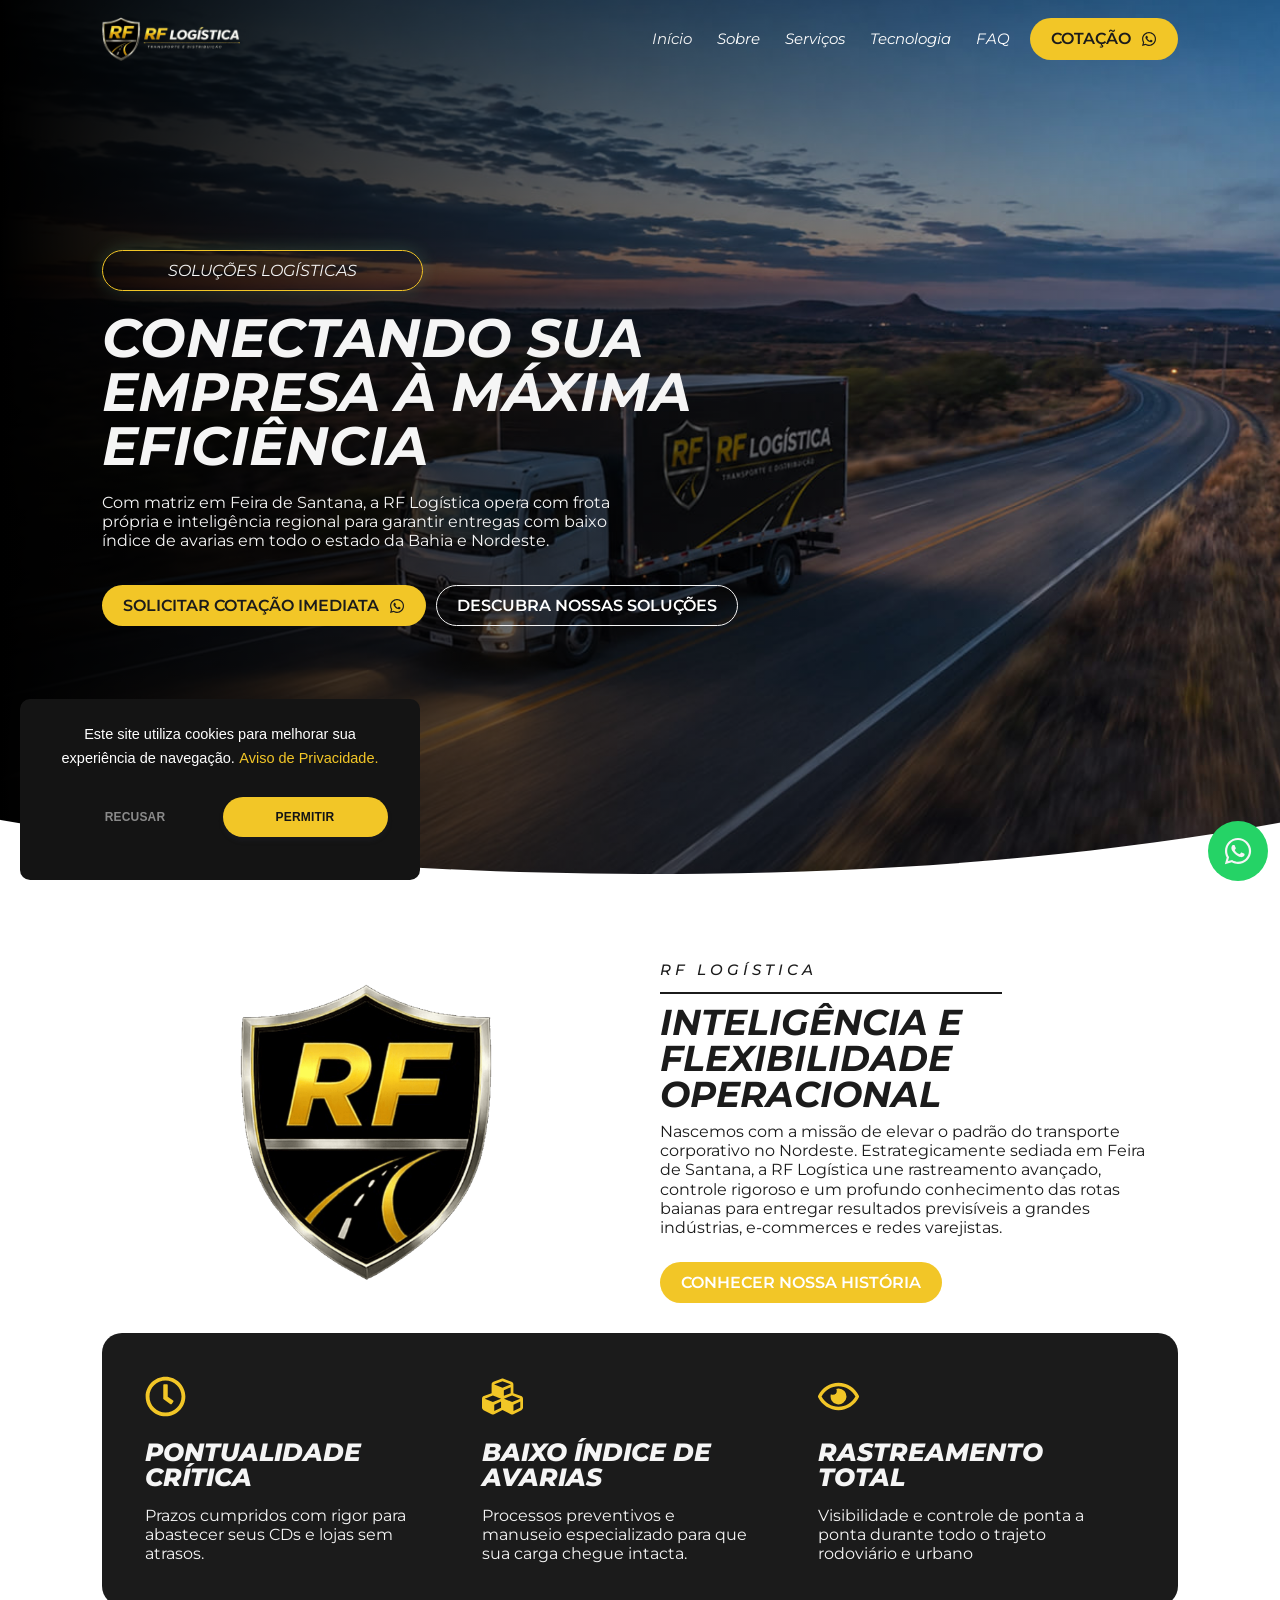
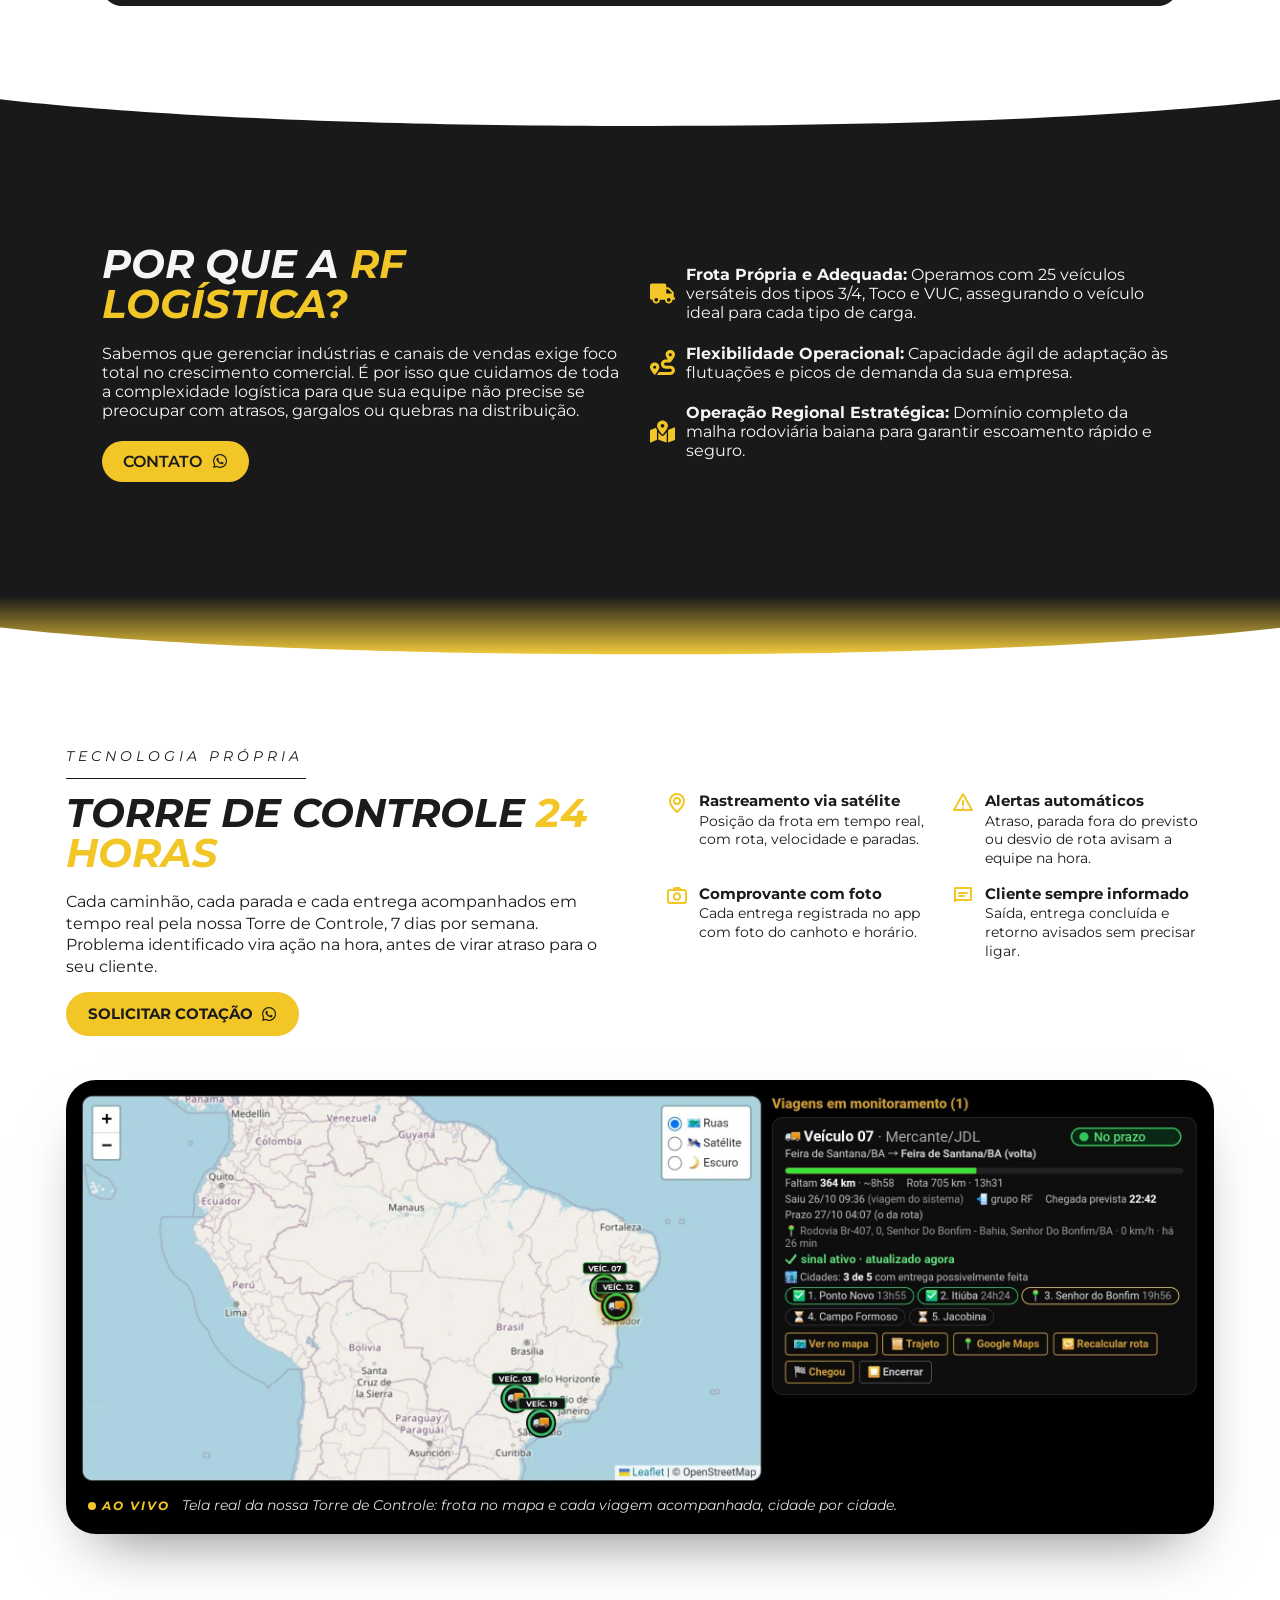
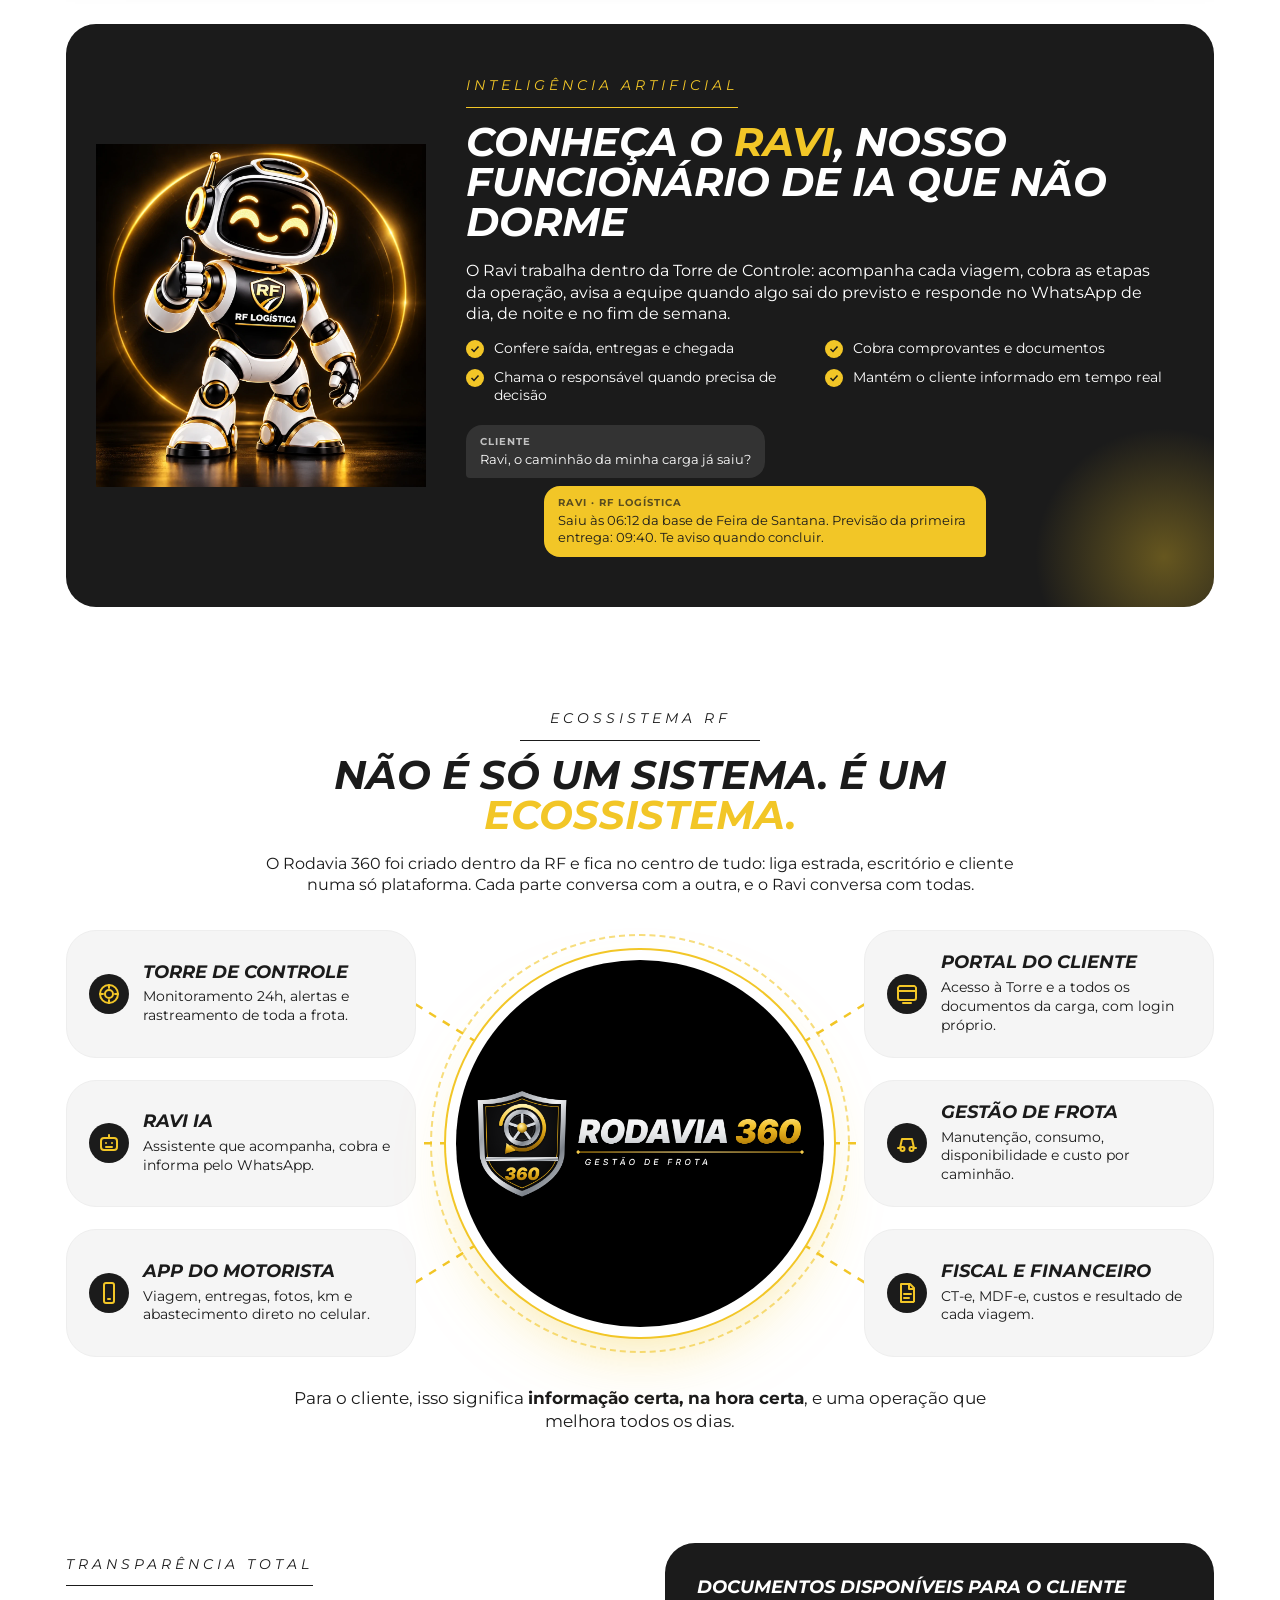
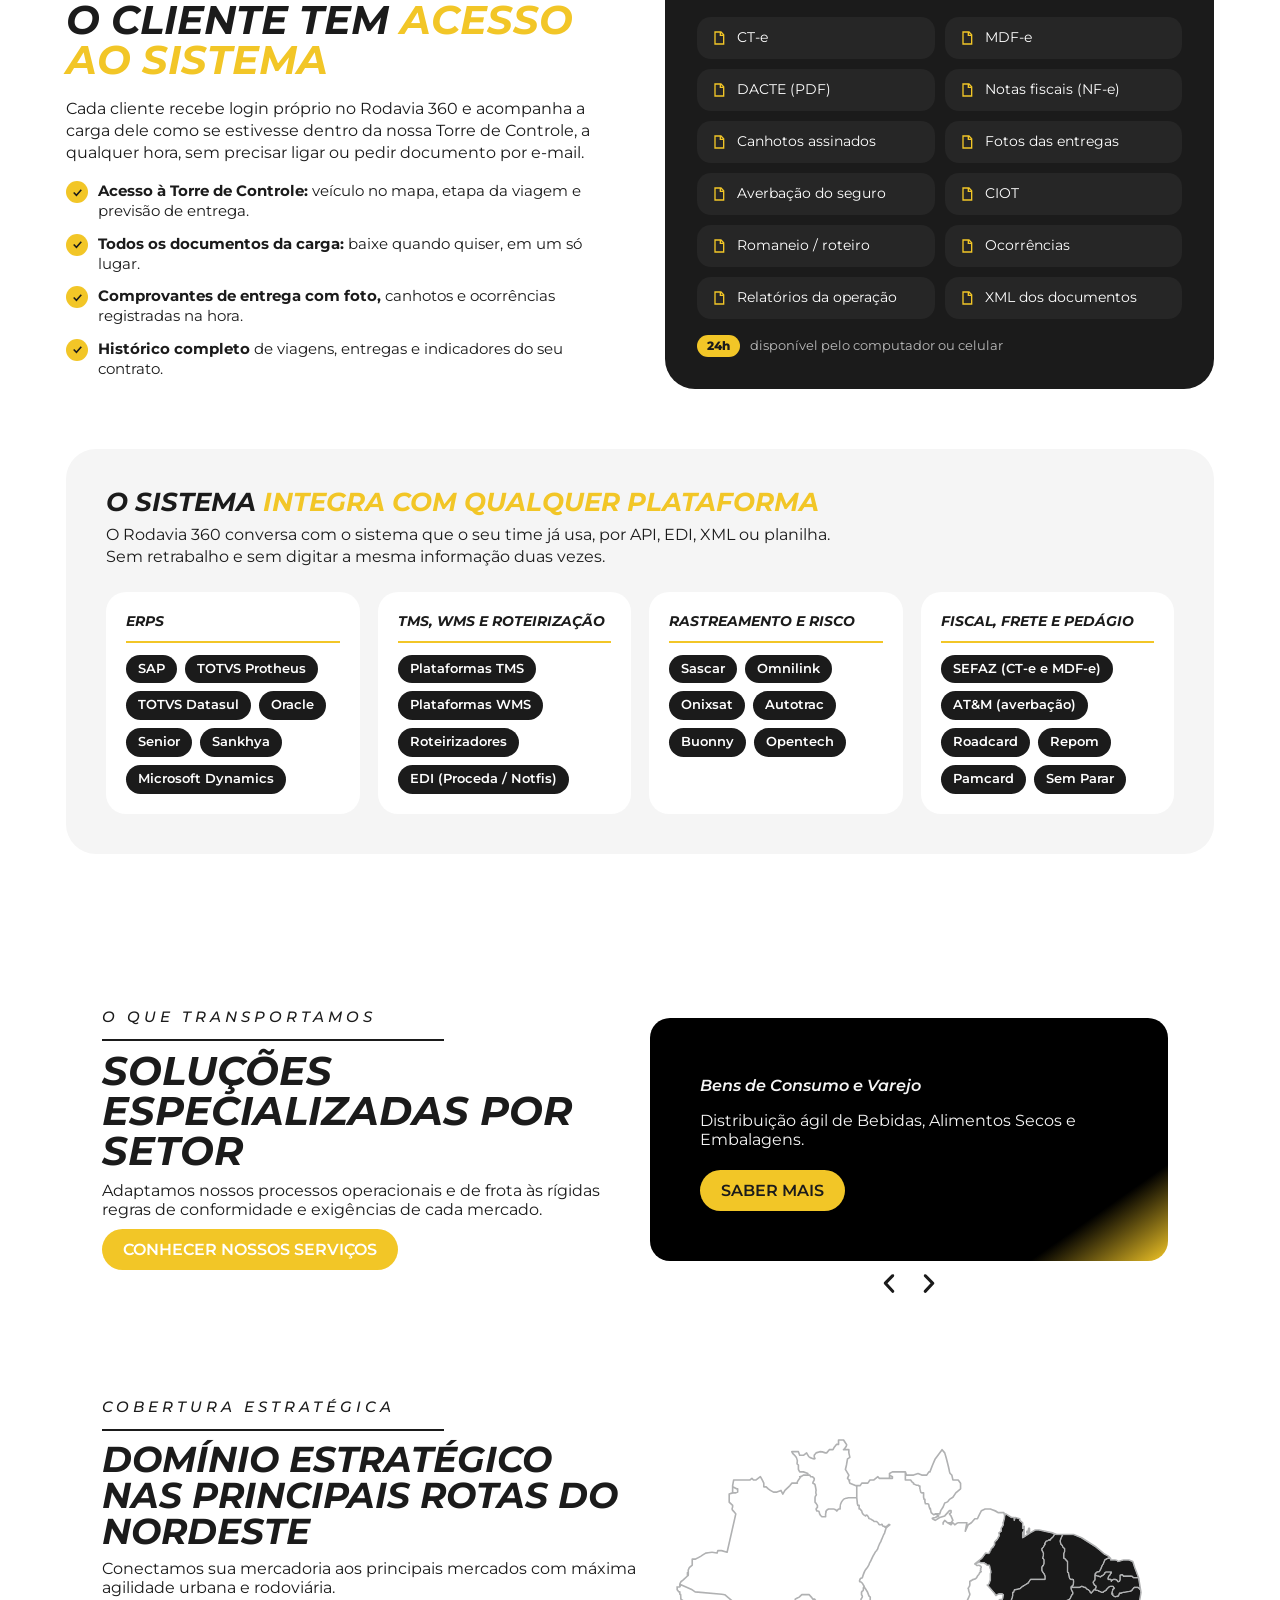
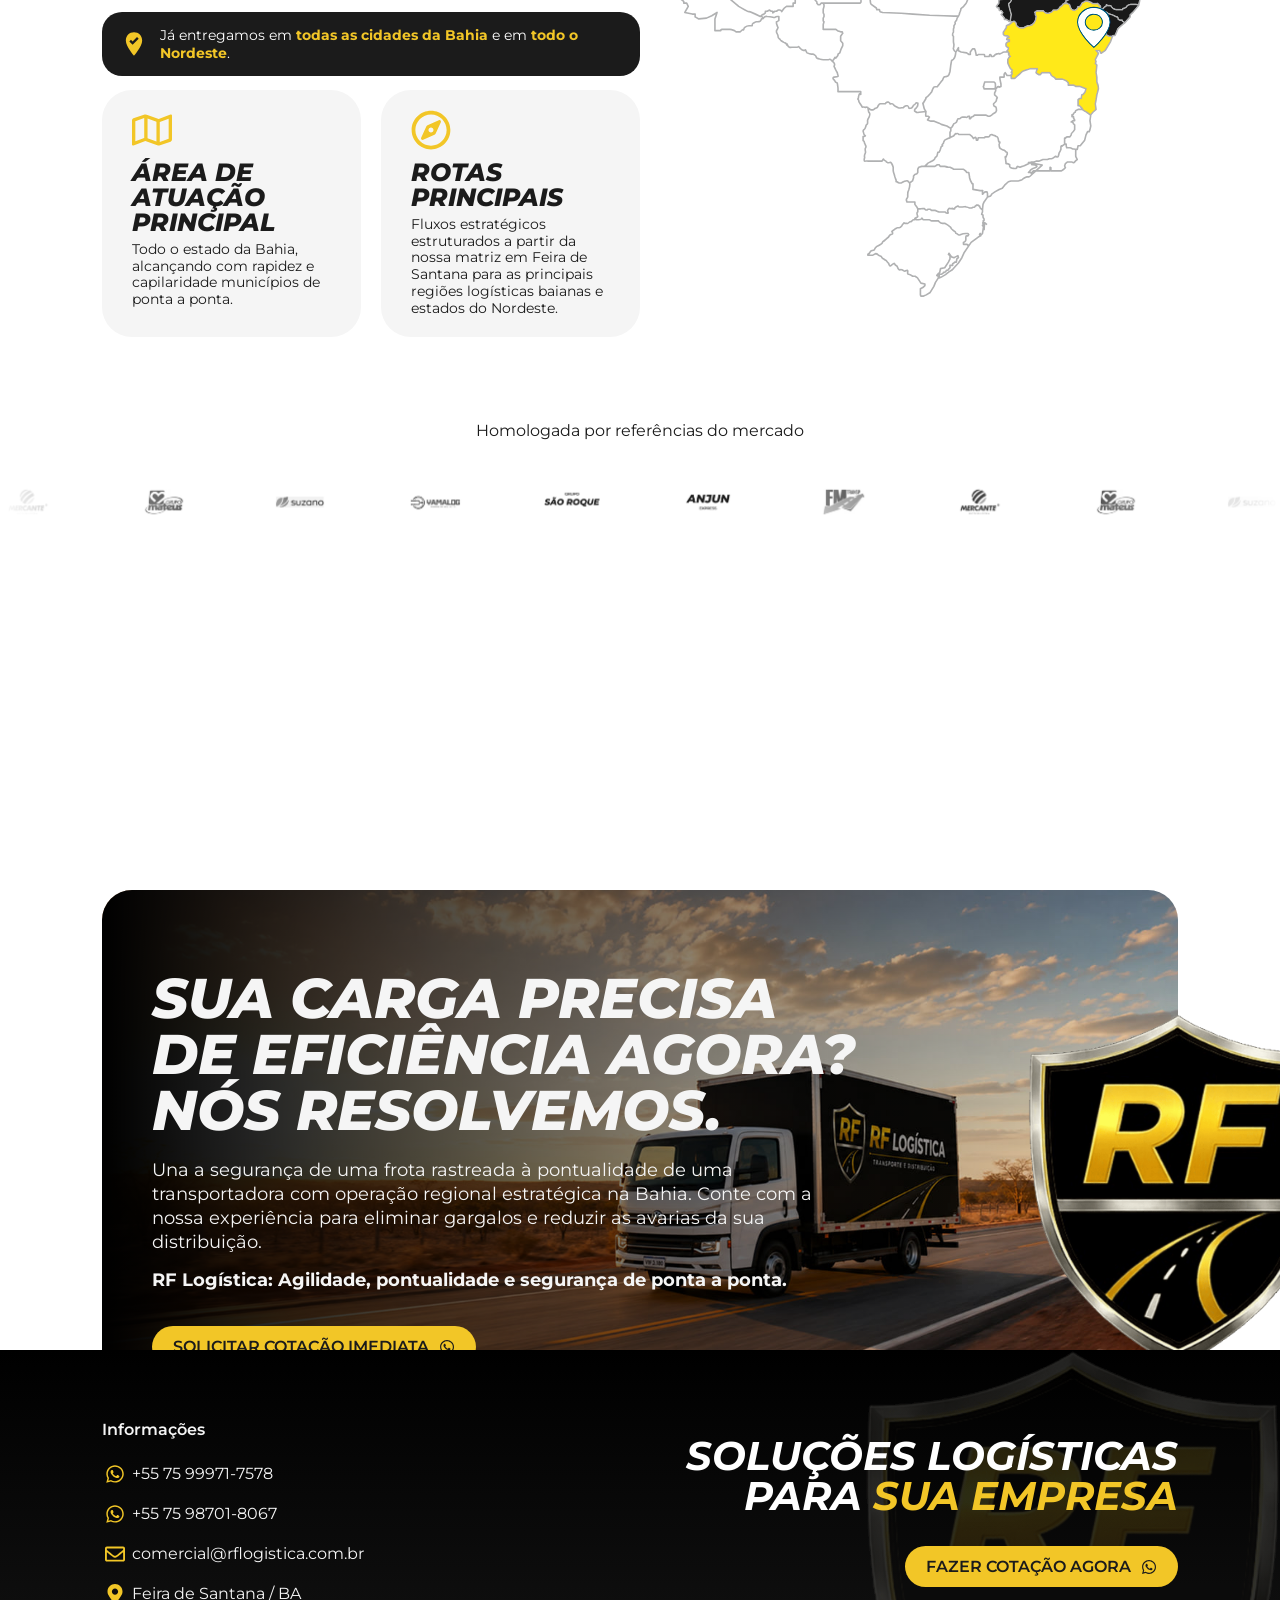
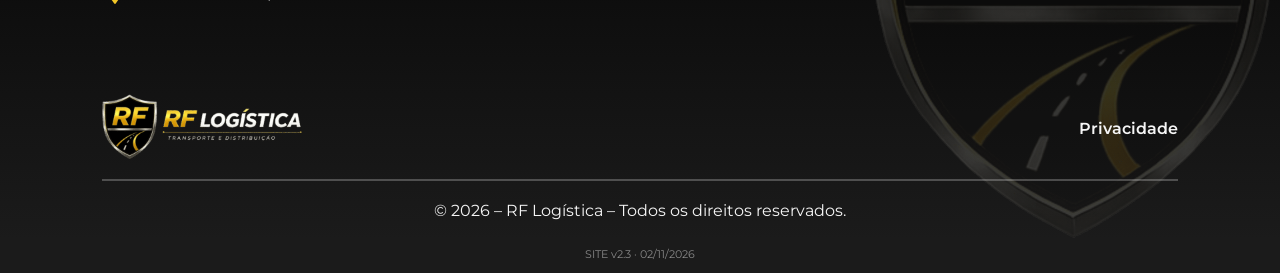
==== commit d157d60c: "SITE v2.3: carrossel de clientes e página Serviços voltam como estavam; só o FAQ cita os embarcadore" ====
--- a/index.html
+++ b/index.html
@@ -7,7 +7,7 @@
 	<title>RF Logística &#8211; Transporte rodoviário de cargas</title>
 <meta name="rf-sistema" content="SITE">
 <meta name="rf-sistema-nome" content="Site institucional RF Logística">
-<meta name="rf-versao" content="v2.2">
+<meta name="rf-versao" content="v2.3">
 <meta name="rf-data" content="2026-11-02">
 <meta name="rf-cliente" content="RF Logística">
 <link rel='stylesheet' id='rf-novidades-css' href='/assets/rf/rf-novidades.css' media='all' />
@@ -622,7 +622,7 @@
 		<div class="elementor-element elementor-element-256137b e-con-full elementor-widget-swiper e-flex e-con e-child" data-id="256137b" data-element_type="container" data-e-type="container">
 				<div class="elementor-element elementor-element-32a8be2 elementor-widget__width-inherit carrossel elementor-widget-mobile__width-initial elementor-invisible elementor-widget elementor-widget-image-carousel" data-id="32a8be2" data-element_type="widget" data-e-type="widget" data-settings="{&quot;autoplay_speed&quot;:0,&quot;slides_to_show&quot;:&quot;10&quot;,&quot;slides_to_show_mobile&quot;:&quot;3&quot;,&quot;navigation&quot;:&quot;none&quot;,&quot;image_spacing_custom&quot;:{&quot;unit&quot;:&quot;px&quot;,&quot;size&quot;:80,&quot;sizes&quot;:[]},&quot;speed&quot;:5000,&quot;slides_to_show_tablet&quot;:&quot;4&quot;,&quot;image_spacing_custom_mobile&quot;:{&quot;unit&quot;:&quot;px&quot;,&quot;size&quot;:50,&quot;sizes&quot;:[]},&quot;_animation&quot;:&quot;fadeInUp&quot;,&quot;autoplay&quot;:&quot;yes&quot;,&quot;infinite&quot;:&quot;yes&quot;,&quot;image_spacing_custom_tablet&quot;:{&quot;unit&quot;:&quot;px&quot;,&quot;size&quot;:&quot;&quot;,&quot;sizes&quot;:[]}}" data-widget_type="image-carousel.default">
 							<div class="elementor-image-carousel-wrapper swiper" role="region" aria-roledescription="carousel" aria-label="Carrossel de imagens" dir="rtl">
-			<div class="elementor-image-carousel swiper-wrapper" aria-live="off"><div class="swiper-slide" role="group" aria-roledescription="slide" aria-label="1 de 12"><figure class="swiper-slide-inner"><img decoding="async" class="swiper-slide-image" src="/assets/rf/cliente-mercante.png" alt="Mercante" /></figure></div><div class="swiper-slide" role="group" aria-roledescription="slide" aria-label="2 de 12"><figure class="swiper-slide-inner"><img decoding="async" class="swiper-slide-image" src="/wp-content/uploads/2026/06/Logos-2.png" alt="Grupo Mateus" /></figure></div><div class="swiper-slide" role="group" aria-roledescription="slide" aria-label="3 de 12"><figure class="swiper-slide-inner"><img decoding="async" class="swiper-slide-image" src="/assets/rf/cliente-yamaha.png" alt="Yamaha" /></figure></div><div class="swiper-slide" role="group" aria-roledescription="slide" aria-label="4 de 12"><figure class="swiper-slide-inner"><img decoding="async" class="swiper-slide-image" src="/assets/rf/cliente-anjun.png" alt="Anjun Express" /></figure></div><div class="swiper-slide" role="group" aria-roledescription="slide" aria-label="5 de 12"><figure class="swiper-slide-inner"><img decoding="async" class="swiper-slide-image" src="/assets/rf/cliente-mercante.png" alt="Mercante" /></figure></div><div class="swiper-slide" role="group" aria-roledescription="slide" aria-label="6 de 12"><figure class="swiper-slide-inner"><img decoding="async" class="swiper-slide-image" src="/wp-content/uploads/2026/06/Logos-2.png" alt="Grupo Mateus" /></figure></div><div class="swiper-slide" role="group" aria-roledescription="slide" aria-label="7 de 12"><figure class="swiper-slide-inner"><img decoding="async" class="swiper-slide-image" src="/assets/rf/cliente-yamaha.png" alt="Yamaha" /></figure></div><div class="swiper-slide" role="group" aria-roledescription="slide" aria-label="8 de 12"><figure class="swiper-slide-inner"><img decoding="async" class="swiper-slide-image" src="/assets/rf/cliente-anjun.png" alt="Anjun Express" /></figure></div><div class="swiper-slide" role="group" aria-roledescription="slide" aria-label="9 de 12"><figure class="swiper-slide-inner"><img decoding="async" class="swiper-slide-image" src="/assets/rf/cliente-mercante.png" alt="Mercante" /></figure></div><div class="swiper-slide" role="group" aria-roledescription="slide" aria-label="10 de 12"><figure class="swiper-slide-inner"><img decoding="async" class="swiper-slide-image" src="/wp-content/uploads/2026/06/Logos-2.png" alt="Grupo Mateus" /></figure></div><div class="swiper-slide" role="group" aria-roledescription="slide" aria-label="11 de 12"><figure class="swiper-slide-inner"><img decoding="async" class="swiper-slide-image" src="/assets/rf/cliente-yamaha.png" alt="Yamaha" /></figure></div><div class="swiper-slide" role="group" aria-roledescription="slide" aria-label="12 de 12"><figure class="swiper-slide-inner"><img decoding="async" class="swiper-slide-image" src="/assets/rf/cliente-anjun.png" alt="Anjun Express" /></figure></div>			</div>
+			<div class="elementor-image-carousel swiper-wrapper" aria-live="off"><div class="swiper-slide" role="group" aria-roledescription="slide" aria-label="1 de 14"><figure class="swiper-slide-inner"><img decoding="async" class="swiper-slide-image" src="/wp-content/uploads/2026/06/Logos-1.png" alt="Yamalog" /></figure></div><div class="swiper-slide" role="group" aria-roledescription="slide" aria-label="2 de 14"><figure class="swiper-slide-inner"><img decoding="async" class="swiper-slide-image" src="/assets/rf/cliente-suzano.png" alt="Suzano" /></figure></div><div class="swiper-slide" role="group" aria-roledescription="slide" aria-label="3 de 14"><figure class="swiper-slide-inner"><img decoding="async" class="swiper-slide-image" src="/wp-content/uploads/2026/06/Logos-2.png" alt="Grupo Mateus" /></figure></div><div class="swiper-slide" role="group" aria-roledescription="slide" aria-label="4 de 14"><figure class="swiper-slide-inner"><img decoding="async" class="swiper-slide-image" src="/assets/rf/cliente-mercante.png" alt="JDL / Mercante" /></figure></div><div class="swiper-slide" role="group" aria-roledescription="slide" aria-label="5 de 14"><figure class="swiper-slide-inner"><img decoding="async" class="swiper-slide-image" src="/assets/rf/cliente-fm.png" alt="FM Transporte" /></figure></div><div class="swiper-slide" role="group" aria-roledescription="slide" aria-label="6 de 14"><figure class="swiper-slide-inner"><img decoding="async" class="swiper-slide-image" src="/assets/rf/cliente-anjun.png" alt="Anjun Express" /></figure></div><div class="swiper-slide" role="group" aria-roledescription="slide" aria-label="7 de 14"><figure class="swiper-slide-inner"><img decoding="async" class="swiper-slide-image" src="/assets/rf/cliente-saoroque.png" alt="Grupo São Roque" /></figure></div><div class="swiper-slide" role="group" aria-roledescription="slide" aria-label="8 de 14"><figure class="swiper-slide-inner"><img decoding="async" class="swiper-slide-image" src="/wp-content/uploads/2026/06/Logos-1.png" alt="Yamalog" /></figure></div><div class="swiper-slide" role="group" aria-roledescription="slide" aria-label="9 de 14"><figure class="swiper-slide-inner"><img decoding="async" class="swiper-slide-image" src="/assets/rf/cliente-suzano.png" alt="Suzano" /></figure></div><div class="swiper-slide" role="group" aria-roledescription="slide" aria-label="10 de 14"><figure class="swiper-slide-inner"><img decoding="async" class="swiper-slide-image" src="/wp-content/uploads/2026/06/Logos-2.png" alt="Grupo Mateus" /></figure></div><div class="swiper-slide" role="group" aria-roledescription="slide" aria-label="11 de 14"><figure class="swiper-slide-inner"><img decoding="async" class="swiper-slide-image" src="/assets/rf/cliente-mercante.png" alt="JDL / Mercante" /></figure></div><div class="swiper-slide" role="group" aria-roledescription="slide" aria-label="12 de 14"><figure class="swiper-slide-inner"><img decoding="async" class="swiper-slide-image" src="/assets/rf/cliente-fm.png" alt="FM Transporte" /></figure></div><div class="swiper-slide" role="group" aria-roledescription="slide" aria-label="13 de 14"><figure class="swiper-slide-inner"><img decoding="async" class="swiper-slide-image" src="/assets/rf/cliente-anjun.png" alt="Anjun Express" /></figure></div><div class="swiper-slide" role="group" aria-roledescription="slide" aria-label="14 de 14"><figure class="swiper-slide-inner"><img decoding="async" class="swiper-slide-image" src="/assets/rf/cliente-saoroque.png" alt="Grupo São Roque" /></figure></div>			</div>
 							
 									</div>
 						</div>
@@ -901,9 +901,9 @@
 });
 </script>
 
-<div class="rfx-selo-versao">SITE v2.2 · 02/11/2026</div>
+<div class="rfx-selo-versao">SITE v2.3 · 02/11/2026</div>
 <script>
-const SISTEMA={codigo:"SITE",nome:"Site institucional RF Logística",versao:"v2.2",data:"2026-11-02",cliente:"RF Logística"};
+const SISTEMA={codigo:"SITE",nome:"Site institucional RF Logística",versao:"v2.3",data:"2026-11-02",cliente:"RF Logística"};
 console.log("%c"+SISTEMA.codigo+" "+SISTEMA.versao+" · "+SISTEMA.nome+" · "+SISTEMA.data,"color:#F2C627;background:#1B1B1B;padding:2px 6px;font-weight:bold");
 /* formulário de cotação (pop-up): envia pelo WhatsApp da RF */
 document.addEventListener("submit",function(e){
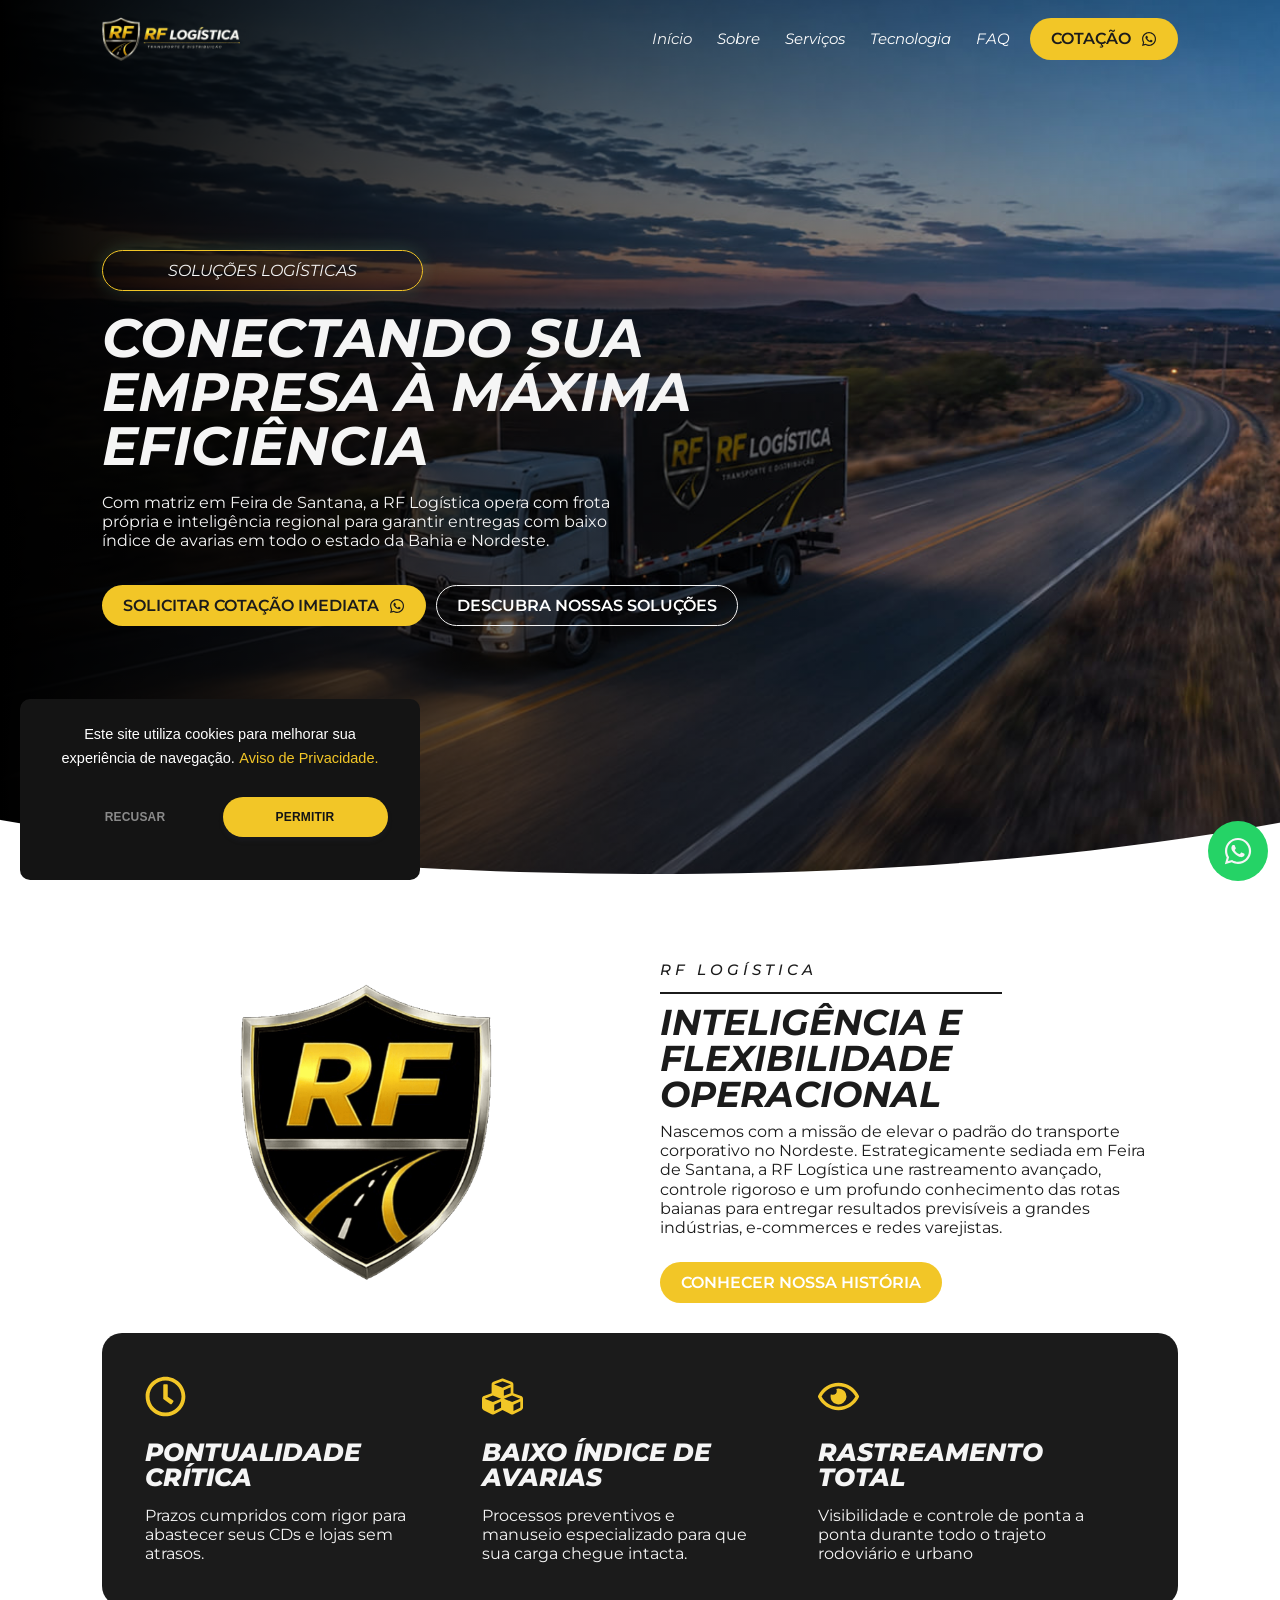
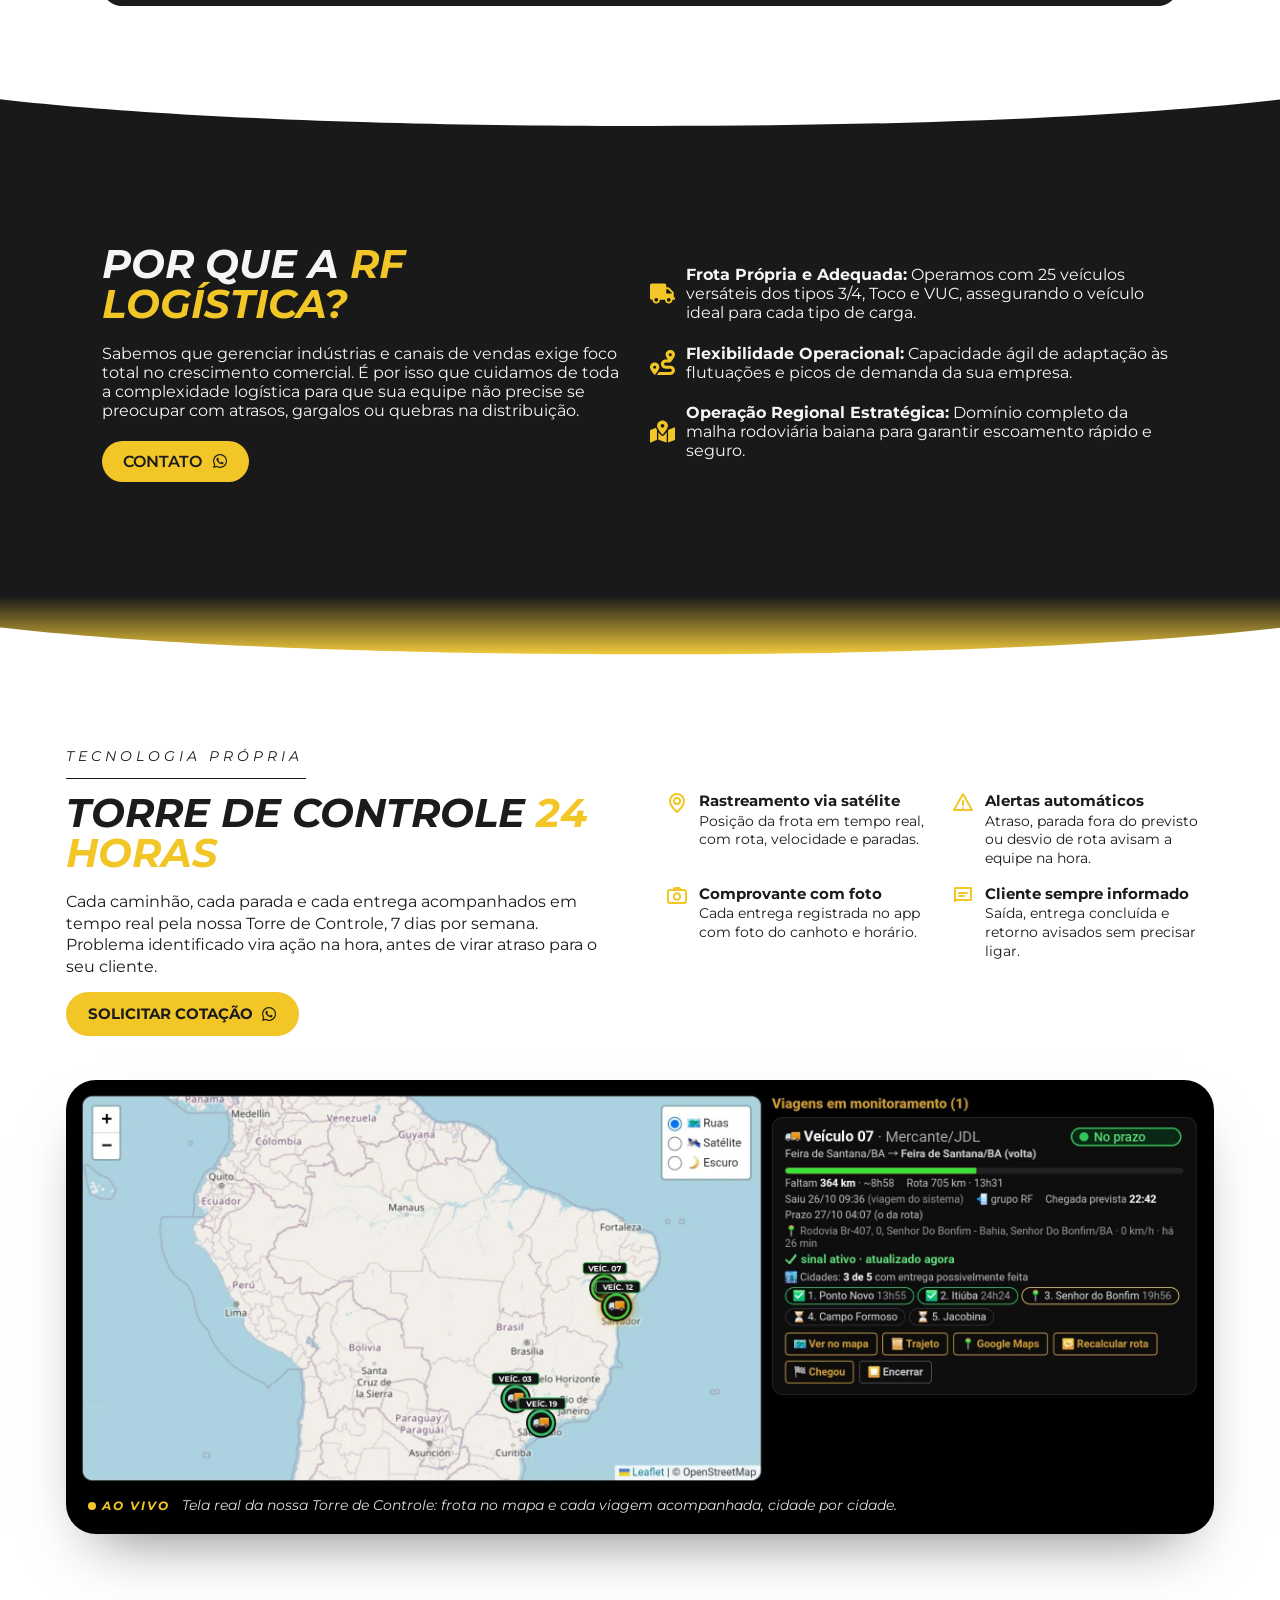
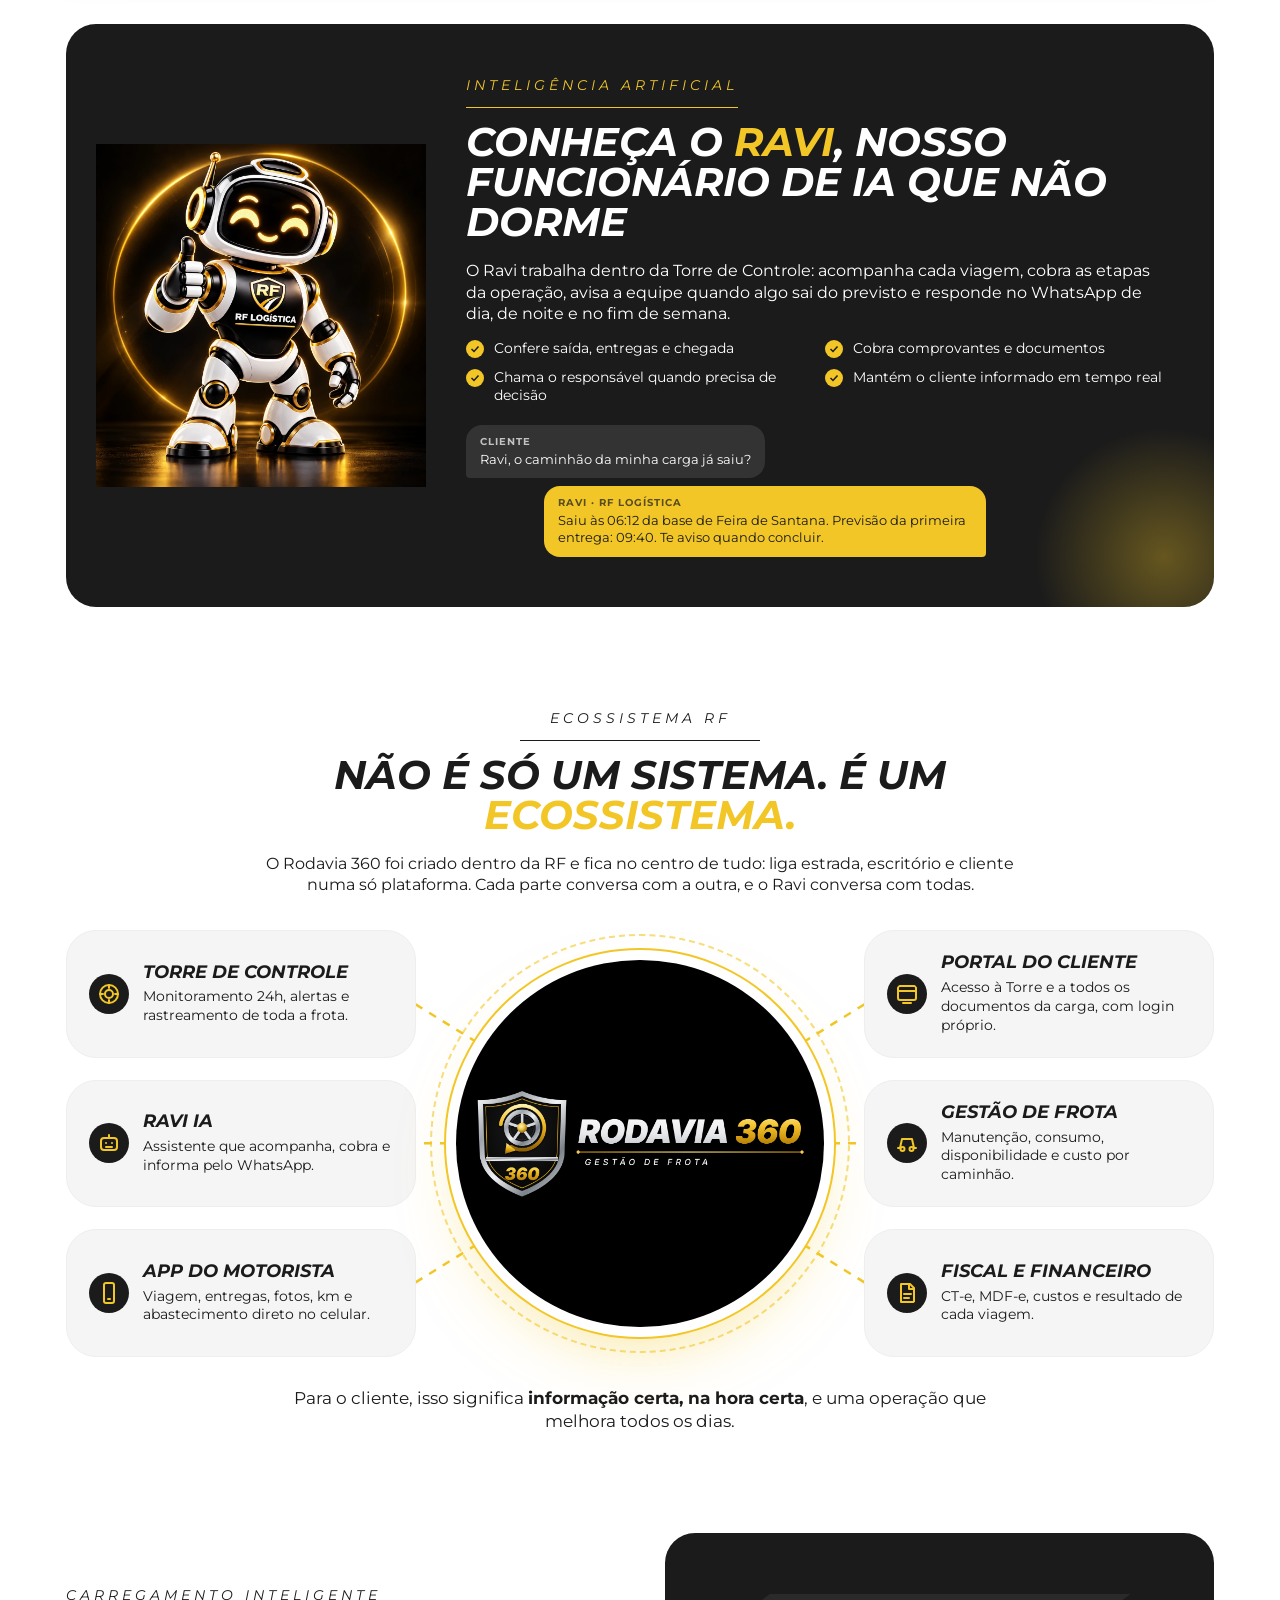
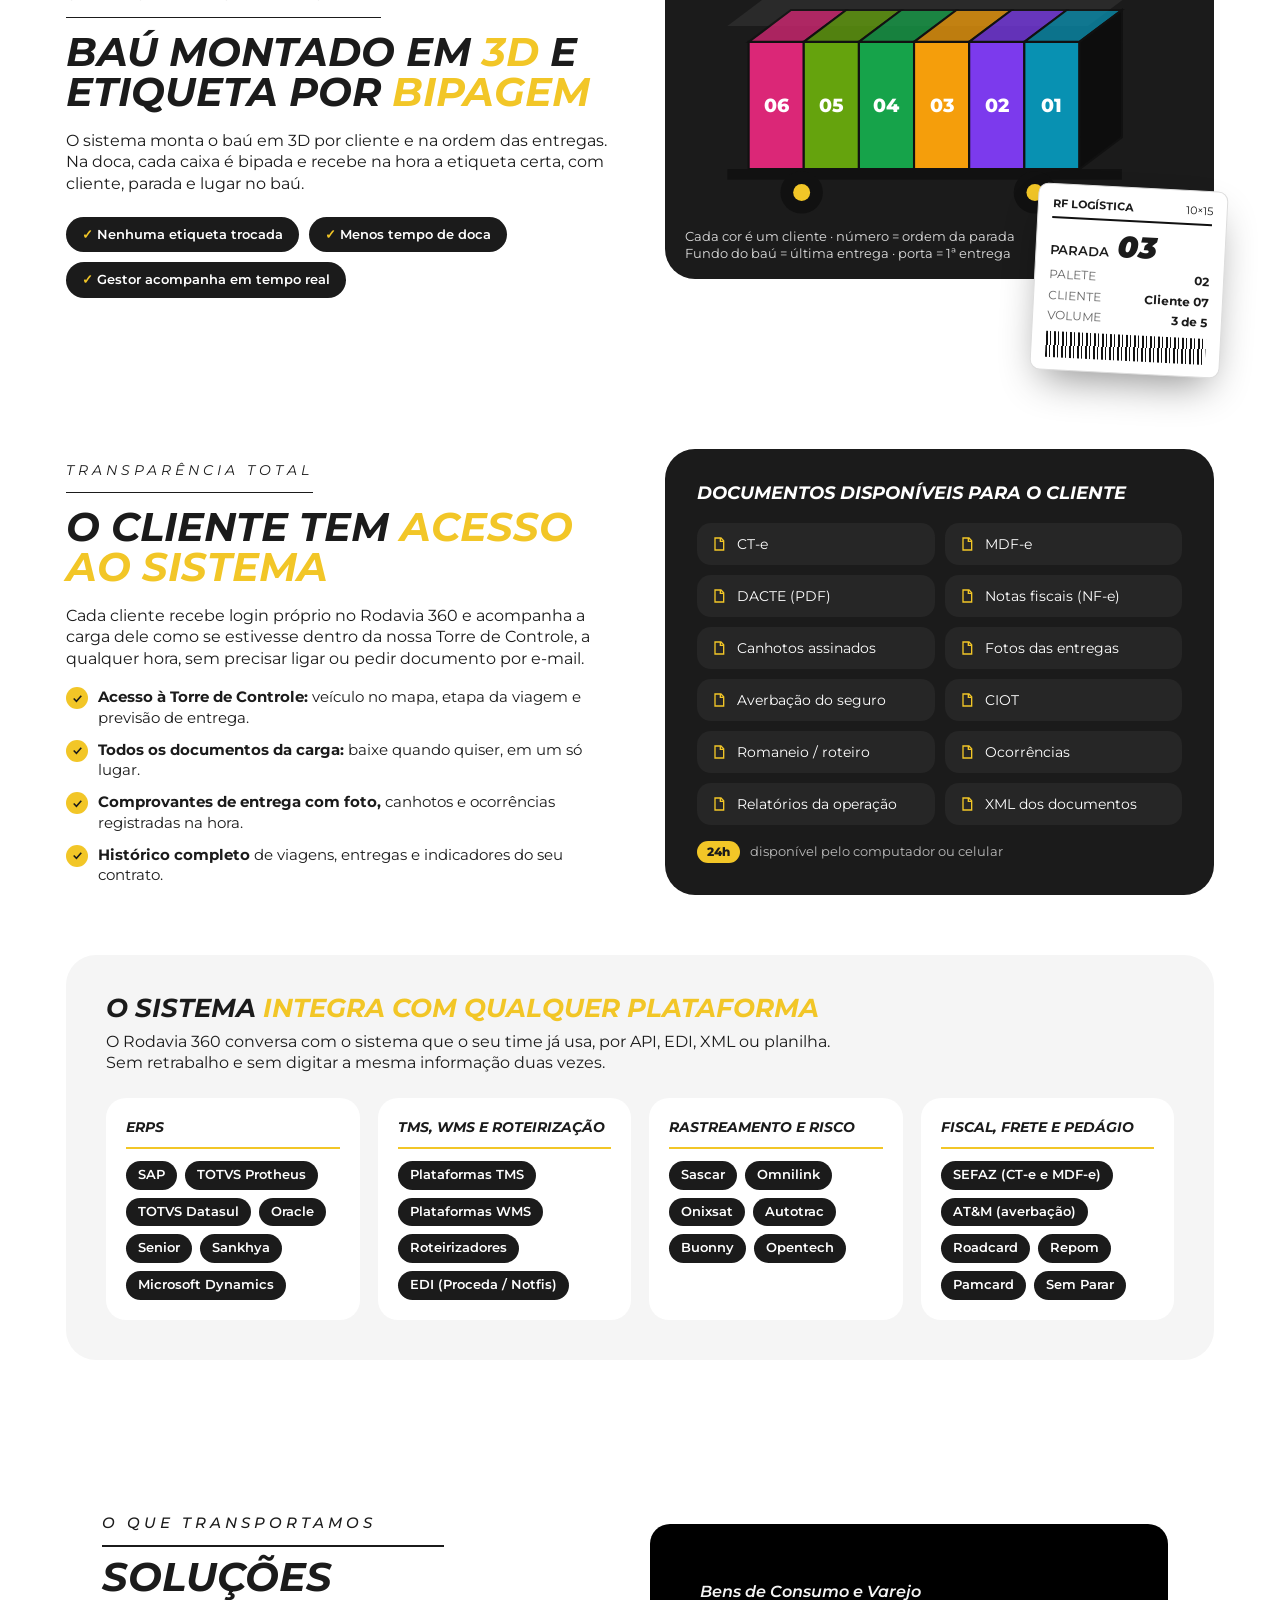
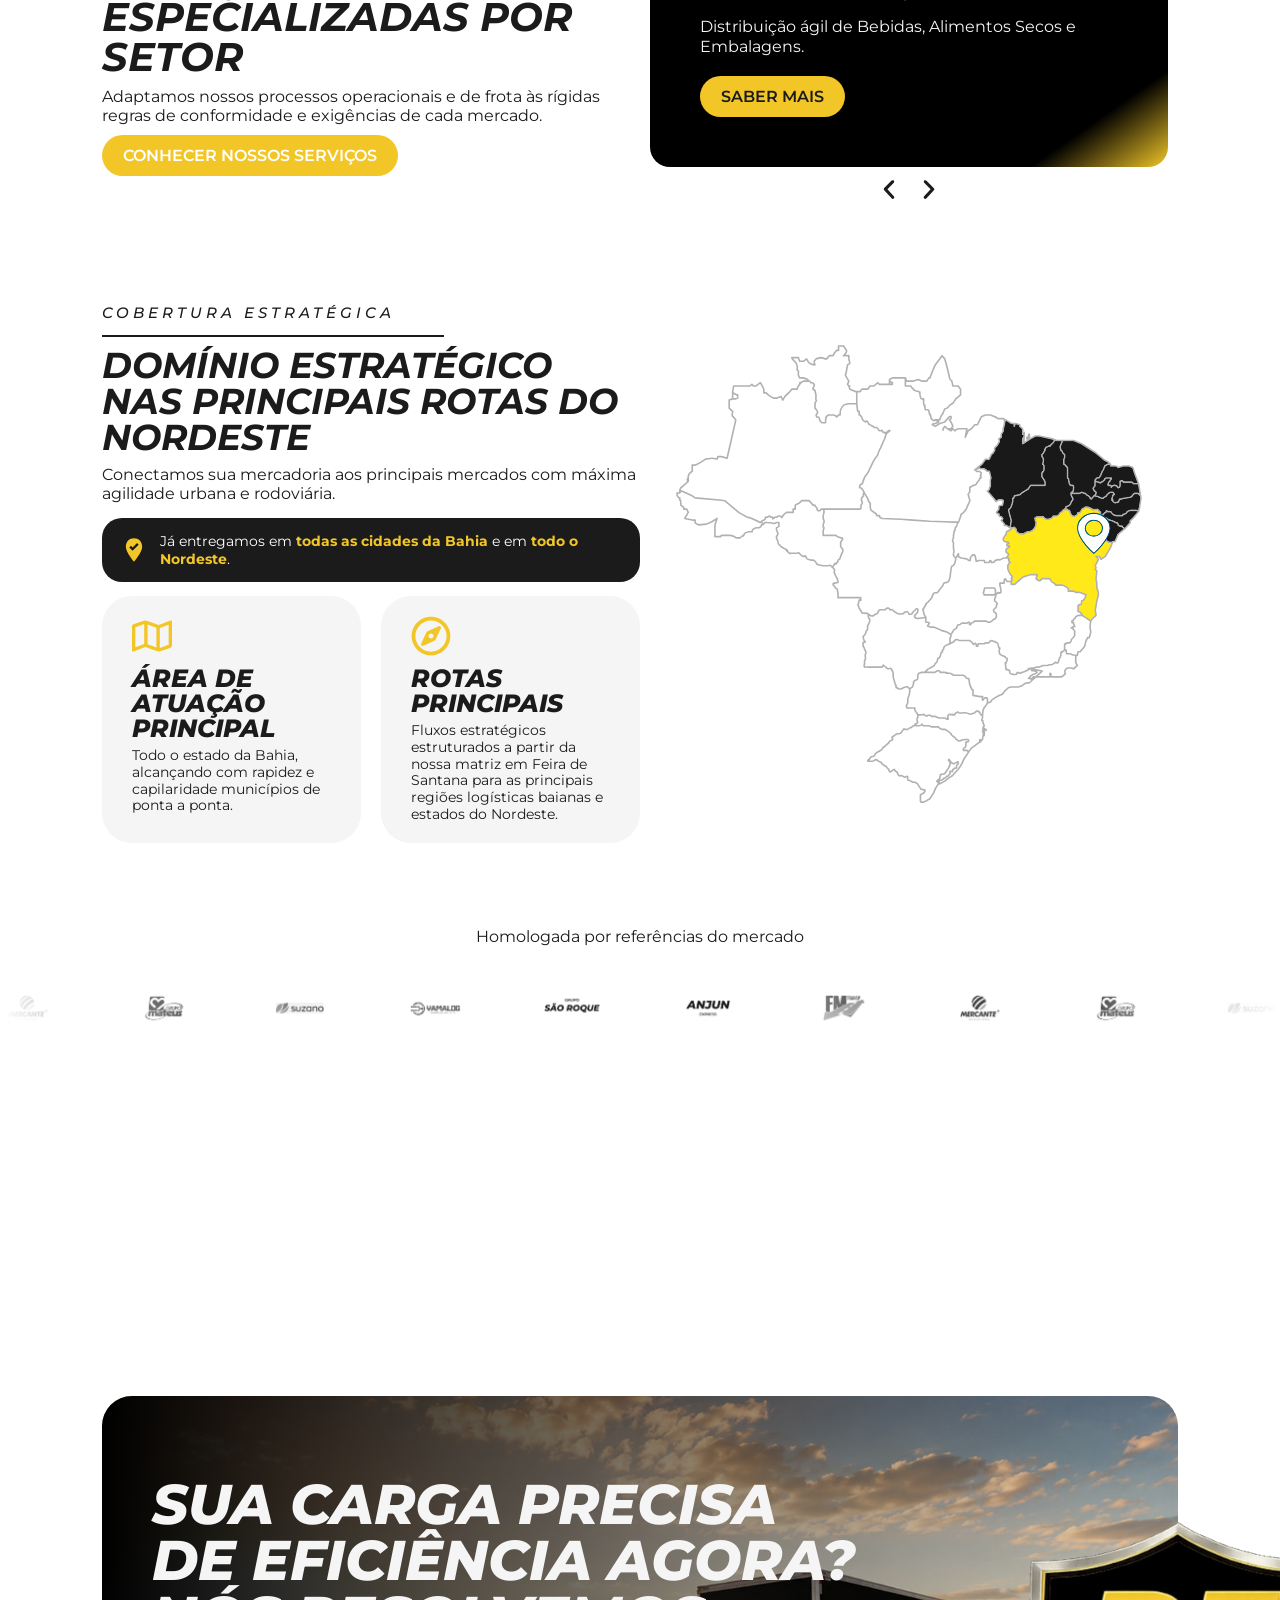
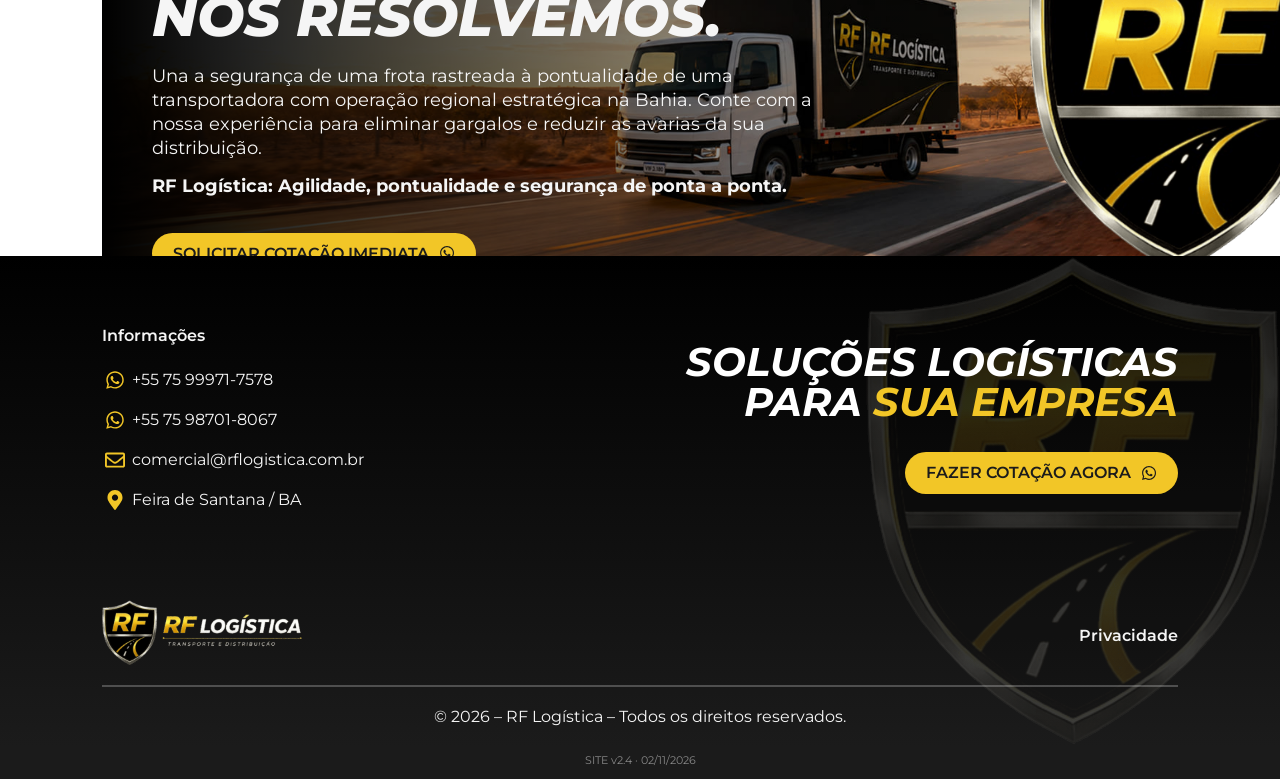
==== commit f64d50d8: "SITE v2.4: bloco Baú montado em 3D e etiqueta por bipagem (versão enxuta) na página inicial Co-Autho" ====
--- a/index.html
+++ b/index.html
@@ -7,7 +7,7 @@
 	<title>RF Logística &#8211; Transporte rodoviário de cargas</title>
 <meta name="rf-sistema" content="SITE">
 <meta name="rf-sistema-nome" content="Site institucional RF Logística">
-<meta name="rf-versao" content="v2.3">
+<meta name="rf-versao" content="v2.4">
 <meta name="rf-data" content="2026-11-02">
 <meta name="rf-cliente" content="RF Logística">
 <link rel='stylesheet' id='rf-novidades-css' href='/assets/rf/rf-novidades.css' media='all' />
@@ -426,6 +426,41 @@
  </div>
 </section>
 
+
+<section class="rfx rfx-3d" id="carregamento-3d">
+ <div class="rfx-wrap">
+  <div class="rfx-grid2">
+   <div>
+    <span class="olho">Carregamento inteligente</span>
+    <h2>Baú montado em <span class="ouro">3D</span> e etiqueta por <span class="ouro">bipagem</span></h2>
+    <p>O sistema monta o baú em 3D por cliente e na ordem das entregas. Na doca, cada caixa é bipada e recebe na hora a etiqueta certa, com cliente, parada e lugar no baú.</p>
+  <div class="rfx-ganhos">
+   <span>Nenhuma etiqueta trocada</span><span>Menos tempo de doca</span><span>Gestor acompanha em tempo real</span>
+  </div>
+    
+   </div>
+   <div class="rfx-3dvis">
+    <div class="caixa3d"><svg viewBox="0 70 480 250" role="img" aria-label="Exemplo da montagem do baú em 3D, por cliente e na ordem das entregas">
+ <polygon points="40,135 380,135 420,105 80,105" fill="#2a2a2a"/>
+ <g><polygon points="60,150 112,150 112,270 60,270" fill="#DB2777" stroke="#111" stroke-width="2"/><polygon points="60,150 112,150 152,120 100,120" fill="#DB2777" opacity=".75" stroke="#111" stroke-width="2"/><text x="86" y="216" text-anchor="middle" font-family="Montserrat" font-weight="800" font-size="18" fill="#fff">06</text></g><g><polygon points="112,150 164,150 164,270 112,270" fill="#65A30D" stroke="#111" stroke-width="2"/><polygon points="112,150 164,150 204,120 152,120" fill="#65A30D" opacity=".75" stroke="#111" stroke-width="2"/><text x="138" y="216" text-anchor="middle" font-family="Montserrat" font-weight="800" font-size="18" fill="#fff">05</text></g><g><polygon points="164,150 216,150 216,270 164,270" fill="#16A34A" stroke="#111" stroke-width="2"/><polygon points="164,150 216,150 256,120 204,120" fill="#16A34A" opacity=".75" stroke="#111" stroke-width="2"/><text x="190" y="216" text-anchor="middle" font-family="Montserrat" font-weight="800" font-size="18" fill="#fff">04</text></g><g><polygon points="216,150 268,150 268,270 216,270" fill="#F59E0B" stroke="#111" stroke-width="2"/><polygon points="216,150 268,150 308,120 256,120" fill="#F59E0B" opacity=".75" stroke="#111" stroke-width="2"/><text x="242" y="216" text-anchor="middle" font-family="Montserrat" font-weight="800" font-size="18" fill="#fff">03</text></g><g><polygon points="268,150 320,150 320,270 268,270" fill="#7C3AED" stroke="#111" stroke-width="2"/><polygon points="268,150 320,150 360,120 308,120" fill="#7C3AED" opacity=".75" stroke="#111" stroke-width="2"/><text x="294" y="216" text-anchor="middle" font-family="Montserrat" font-weight="800" font-size="18" fill="#fff">02</text></g><g><polygon points="320,150 372,150 372,270 320,270" fill="#0891B2" stroke="#111" stroke-width="2"/><polygon points="320,150 372,150 412,120 360,120" fill="#0891B2" opacity=".75" stroke="#111" stroke-width="2"/><text x="346" y="216" text-anchor="middle" font-family="Montserrat" font-weight="800" font-size="18" fill="#fff">01</text></g>
+ <polygon points="372,150 412,120 412,240 372,270" fill="#0d0d0d" stroke="#111" stroke-width="2"/>
+ <rect x="40" y="270" width="372" height="10" fill="#111"/>
+ <circle cx="110" cy="292" r="20" fill="#111"/><circle cx="110" cy="292" r="8" fill="#F2C627"/>
+ <circle cx="330" cy="292" r="20" fill="#111"/><circle cx="330" cy="292" r="8" fill="#F2C627"/>
+</svg><div class="leg">Cada cor é um cliente · número = ordem da parada<br>Fundo do baú = última entrega · porta = 1ª entrega</div></div>
+    <div class="etq" aria-label="Exemplo de etiqueta">
+     <div class="etq-top"><b>RF LOGÍSTICA</b><span>10×15</span></div>
+     <div class="etq-par">PARADA <b>03</b></div>
+     <div class="etq-row"><span>PALETE</span><b>02</b></div>
+     <div class="etq-row"><span>CLIENTE</span><b>Cliente 07</b></div>
+     <div class="etq-row"><span>VOLUME</span><b>3 de 5</b></div>
+     <div class="etq-bar"></div>
+    </div>
+   </div>
+  </div>
+
+ </div>
+</section>
 <section class="rfx rfx-portal" id="portal-do-cliente">
  <div class="rfx-wrap">
   <div class="rfx-grid2">
@@ -901,9 +936,9 @@
 });
 </script>
 
-<div class="rfx-selo-versao">SITE v2.3 · 02/11/2026</div>
+<div class="rfx-selo-versao">SITE v2.4 · 02/11/2026</div>
 <script>
-const SISTEMA={codigo:"SITE",nome:"Site institucional RF Logística",versao:"v2.3",data:"2026-11-02",cliente:"RF Logística"};
+const SISTEMA={codigo:"SITE",nome:"Site institucional RF Logística",versao:"v2.4",data:"2026-11-02",cliente:"RF Logística"};
 console.log("%c"+SISTEMA.codigo+" "+SISTEMA.versao+" · "+SISTEMA.nome+" · "+SISTEMA.data,"color:#F2C627;background:#1B1B1B;padding:2px 6px;font-weight:bold");
 /* formulário de cotação (pop-up): envia pelo WhatsApp da RF */
 document.addEventListener("submit",function(e){
--- a/assets/rf/rf-novidades.css
+++ b/assets/rf/rf-novidades.css
@@ -151,3 +151,28 @@
  .elementor-386 .elementor-element.elementor-element-51fff1a{max-width:min(950px, calc(100% - 300px))!important;width:auto!important}
  .elementor-386 .elementor-element.elementor-element-3fb9051{max-width:min(713px, calc(100% - 260px))!important}
 }
+
+/* v2.4: carregamento 3D + etiquetagem */
+.rfx-3d{padding:10px 0 80px;background:#fff}
+.rfx-passos{list-style:none;counter-reset:p;padding:0;margin:20px 0 0;display:grid;gap:12px}
+.rfx-passos li{counter-increment:p;position:relative;padding:14px 16px 14px 60px;background:#F5F5F5;border-radius:20px;font-size:14px}
+.rfx-passos li:before{content:counter(p);position:absolute;left:14px;top:50%;transform:translateY(-50%);width:34px;height:34px;border-radius:50%;background:#1B1B1B;color:#F2C627;font-weight:800;font-style:italic;display:flex;align-items:center;justify-content:center}
+.rfx-passos li b{display:block;font-size:15px;font-style:italic;text-transform:uppercase;margin-bottom:2px}
+.rfx-3dvis{position:relative}
+.rfx-3dvis .caixa3d{background:#1B1B1B;border-radius:30px;padding:24px 20px 16px}
+.rfx-3dvis .caixa3d svg{width:100%;height:auto;display:block}
+.rfx-3dvis .caixa3d svg text[fill="#555"]{fill:#bbb}
+.rfx-3dvis .leg{color:#ddd;font-size:13px;text-align:center;margin-top:6px}
+.rfx-3dvis .etq{position:absolute;right:-14px;bottom:-30px;width:190px;background:#fff;border-radius:10px;box-shadow:0 18px 40px -12px rgba(0,0,0,.45);padding:12px 14px;font-family:"Montserrat",Sans-serif;transform:rotate(3deg);border:1px solid #ddd}
+.etq-top{display:flex;justify-content:space-between;font-size:11px;border-bottom:2px solid #111;padding-bottom:5px;margin-bottom:6px}
+.etq-par{font-size:13px;font-weight:600}.etq-par b{font-size:30px;font-weight:900;font-style:italic;margin-left:4px}
+.etq-row{display:flex;justify-content:space-between;font-size:12px;padding:2px 0}.etq-row span{color:#666}
+.etq-bar{height:26px;margin-top:6px;background:repeating-linear-gradient(90deg,#111 0 2px,#fff 2px 4px,#111 4px 5px,#fff 5px 8px)}
+.rfx-ganhos{display:flex;flex-wrap:wrap;gap:10px;margin-top:56px;justify-content:center}
+.rfx-ganhos span{background:#1B1B1B;color:#fff;border-radius:30px;padding:9px 16px;font-size:13px;font-weight:600}
+.rfx-ganhos span:before{content:"✓ ";color:#F2C627;font-weight:800}
+@media (max-width:767px){.rfx-3dvis .etq{position:relative;right:auto;bottom:auto;margin:-20px auto 0;transform:rotate(2deg)}.rfx-ganhos{margin-top:30px}}
+@media (min-width:768px){.rfx-3dvis .etq{bottom:-95px;right:-10px}.rfx-3dvis .leg{text-align:left}.rfx-3dvis{margin-bottom:70px}}
+.rfx-3d .rfx-grid2{align-items:center}
+.rfx-3d .rfx-ganhos{justify-content:flex-start;margin-top:22px}
+@media (min-width:768px){.rfx-3d .rfx-ganhos{max-width:520px}}
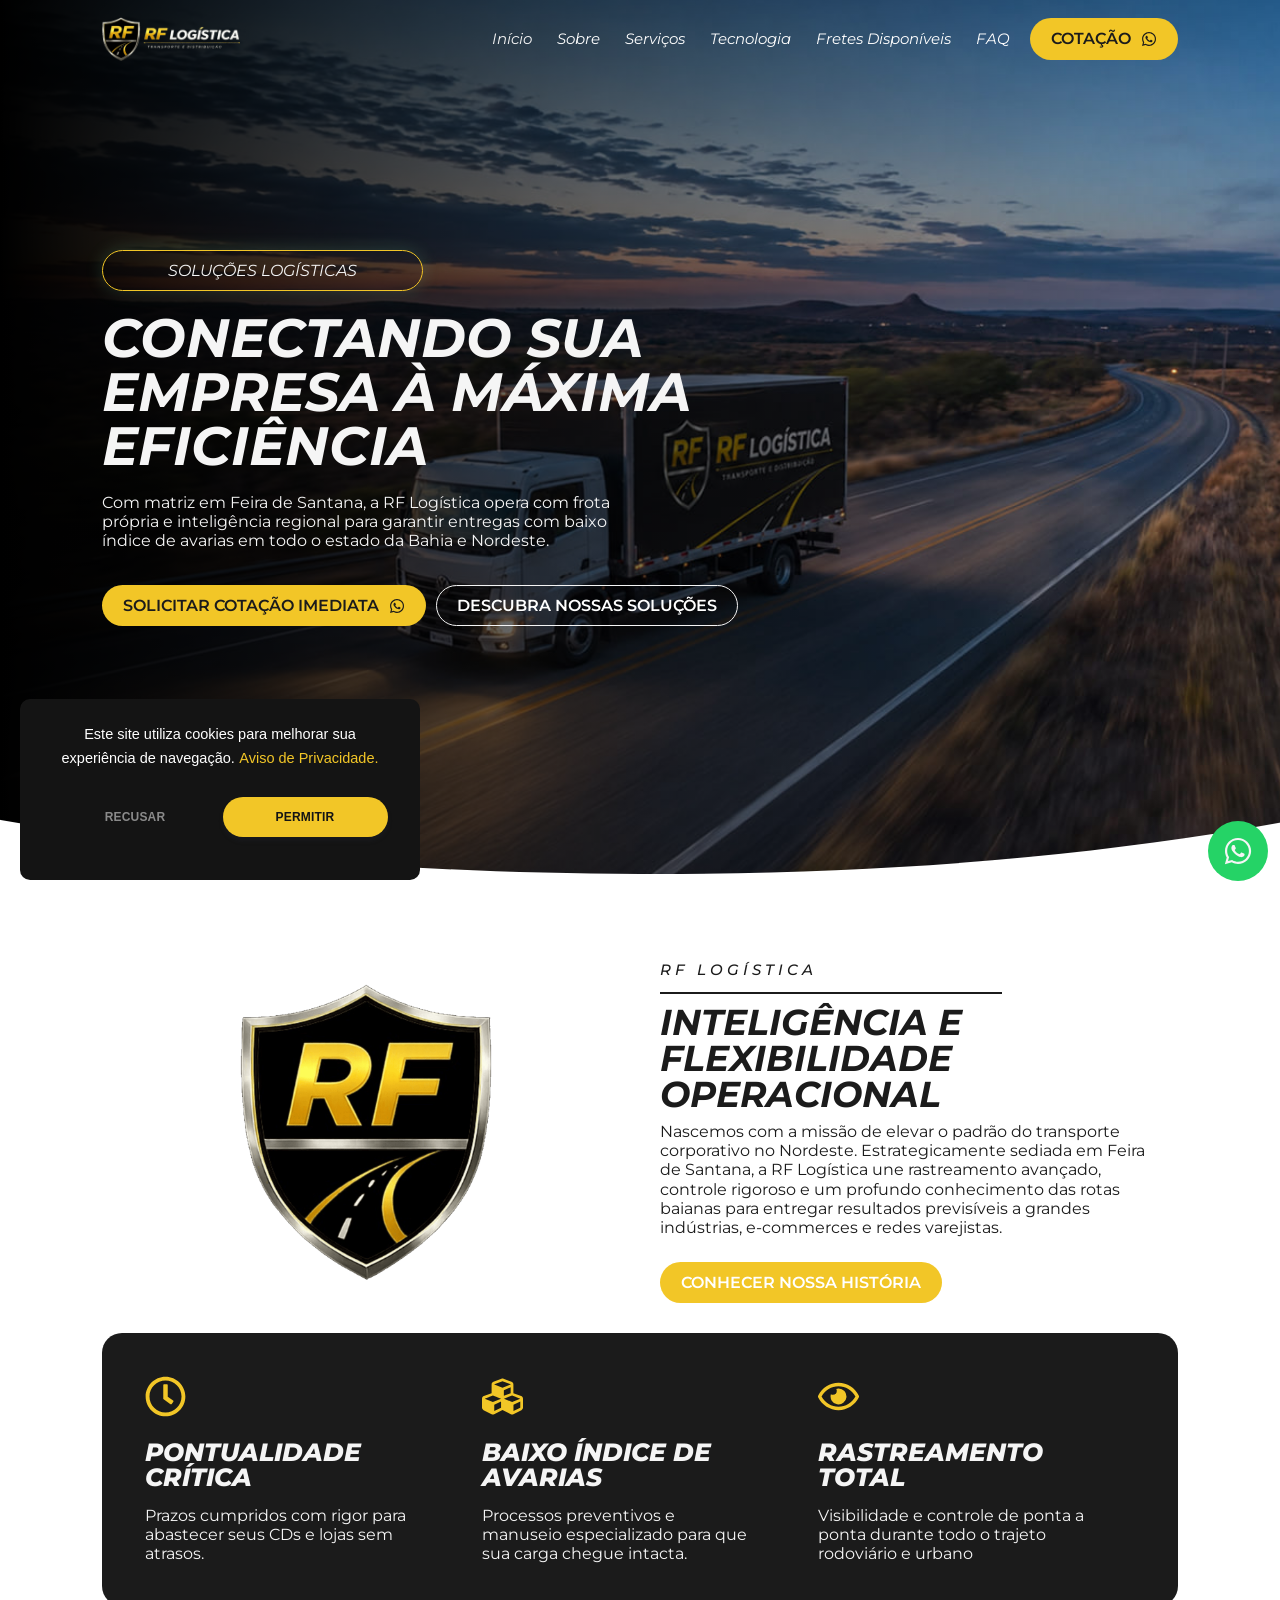
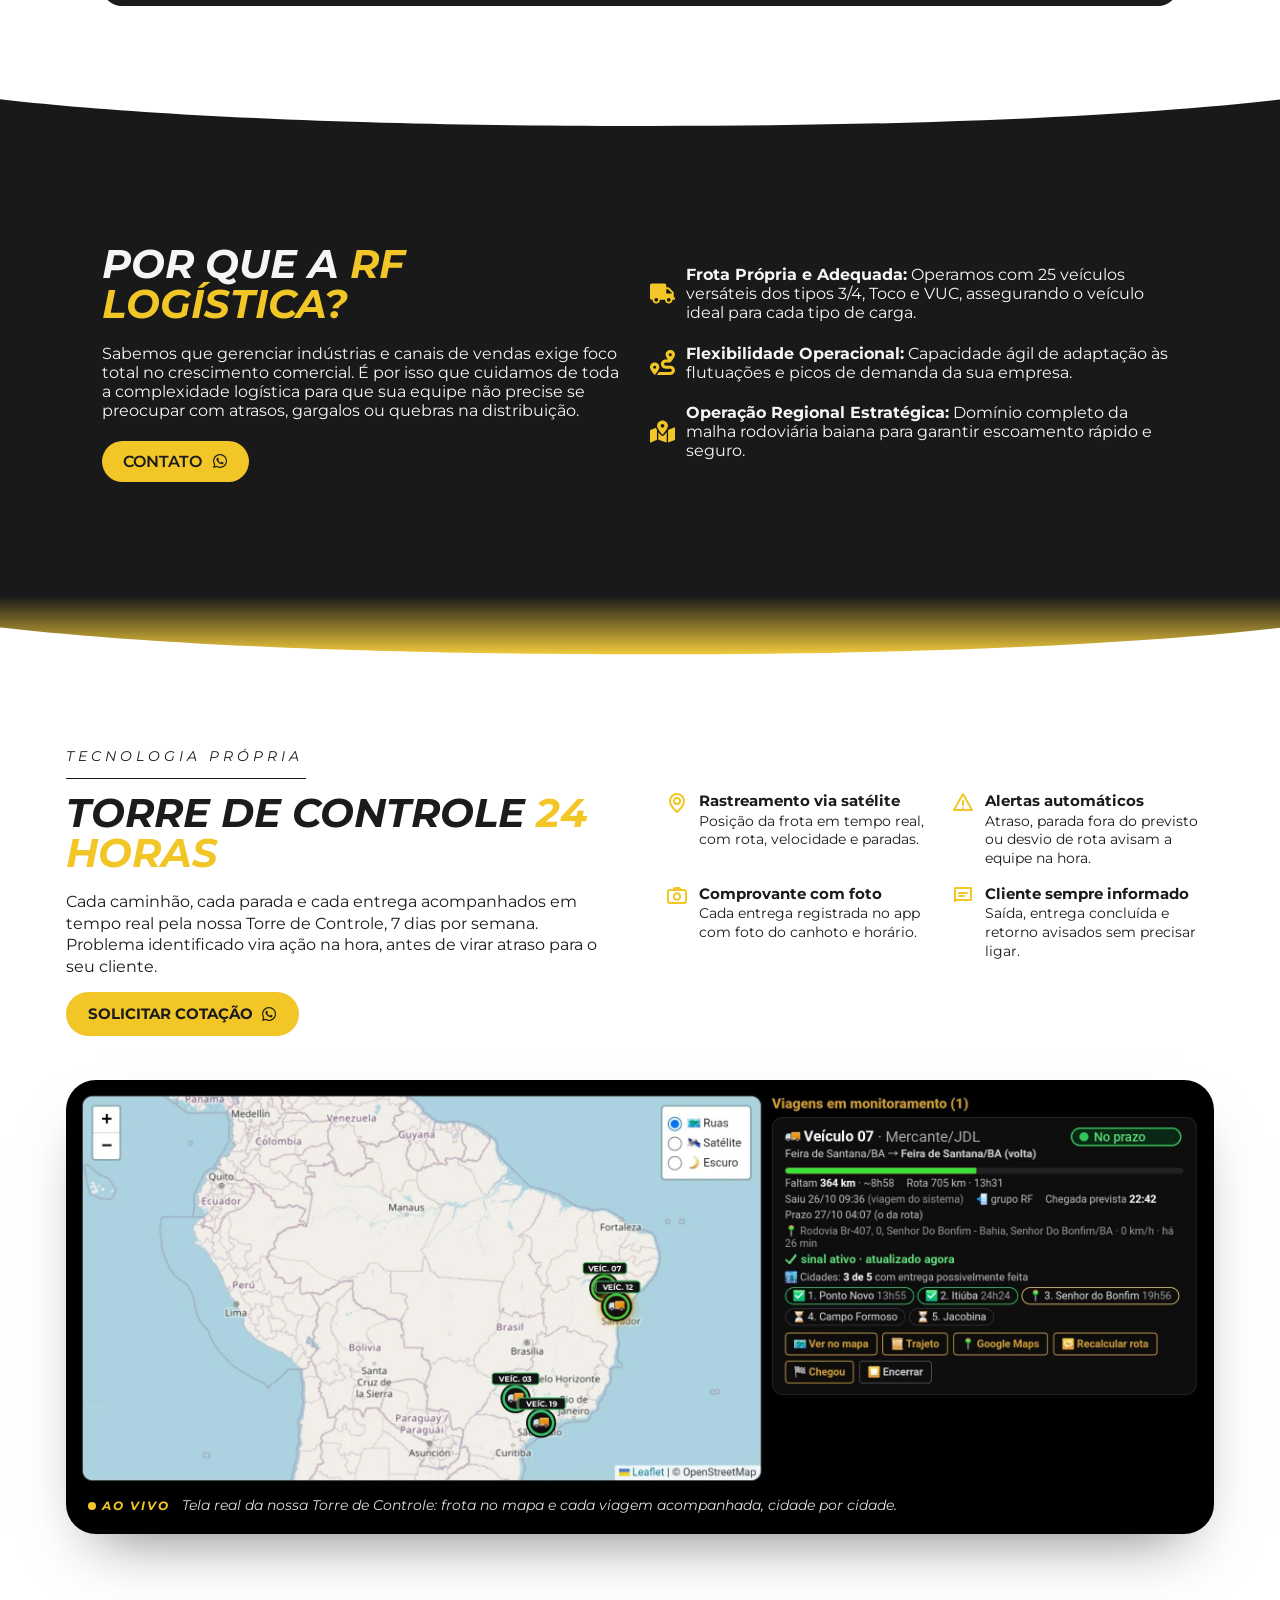
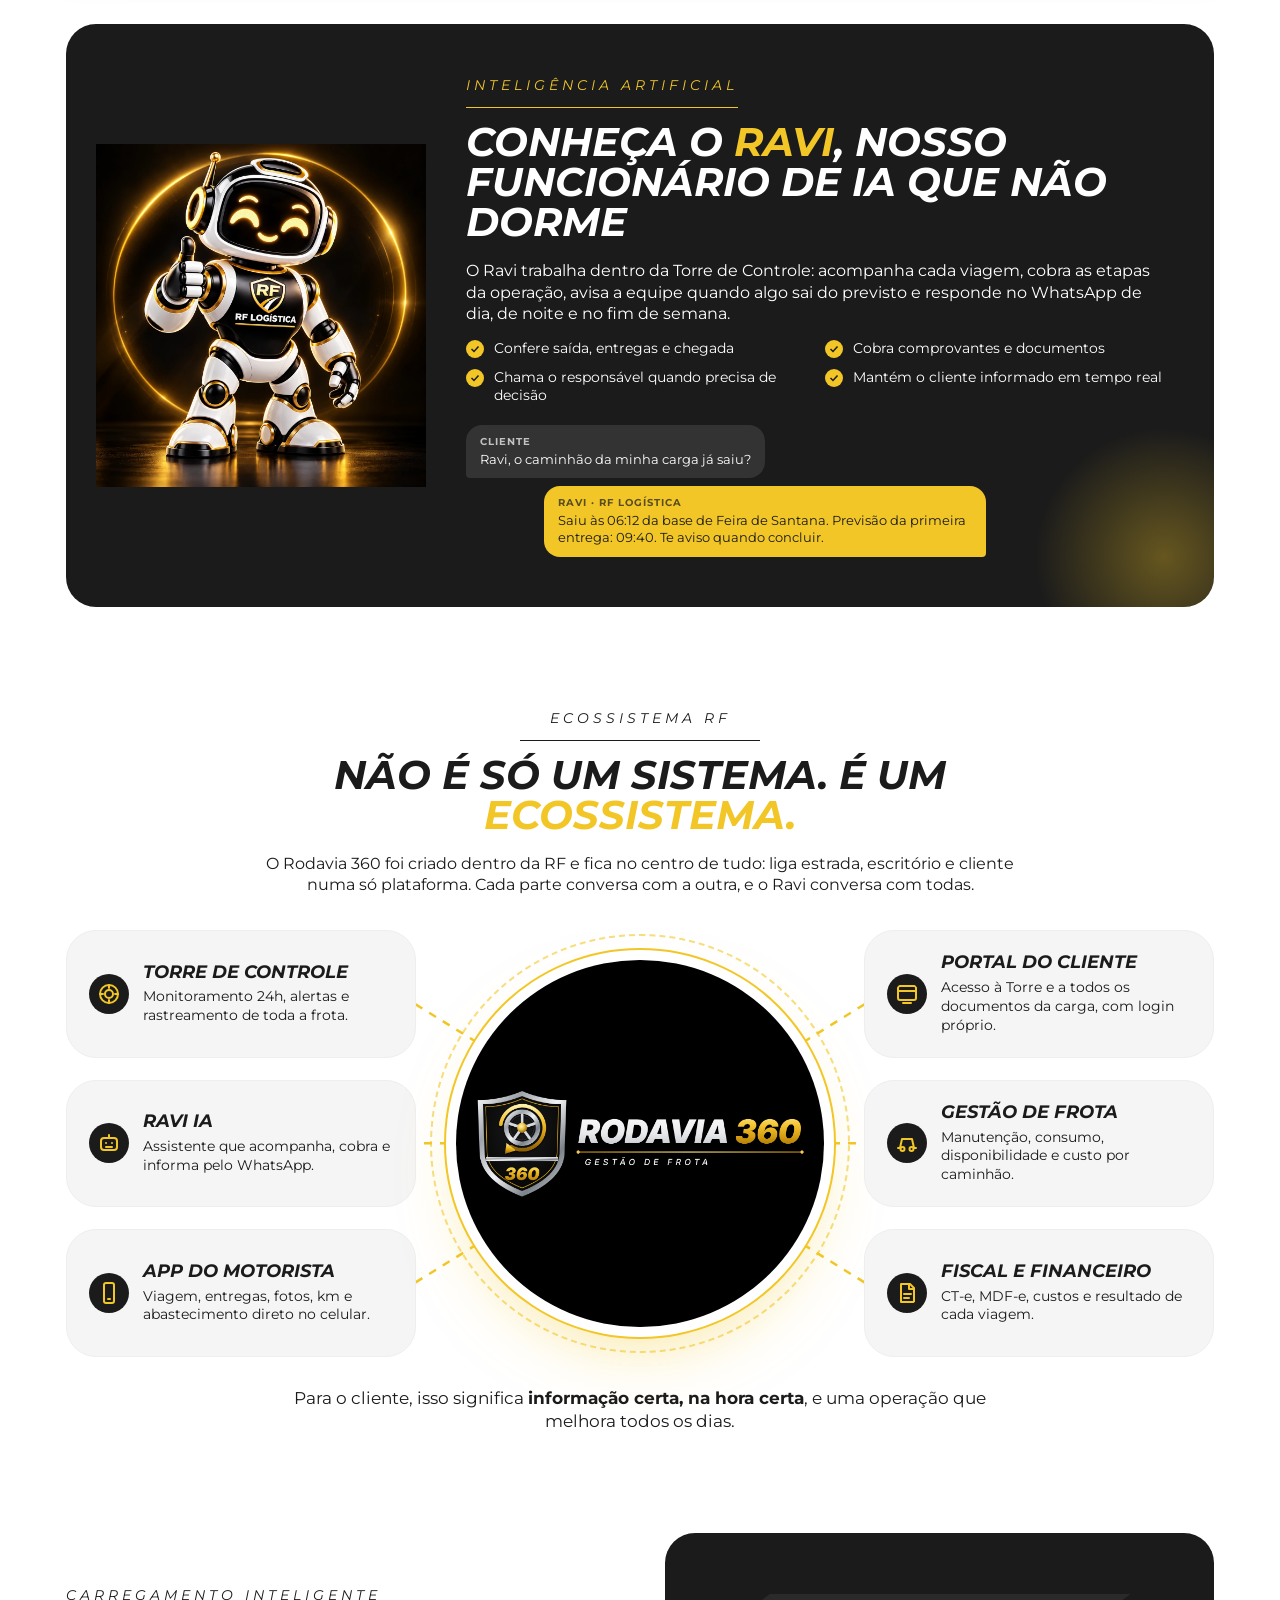
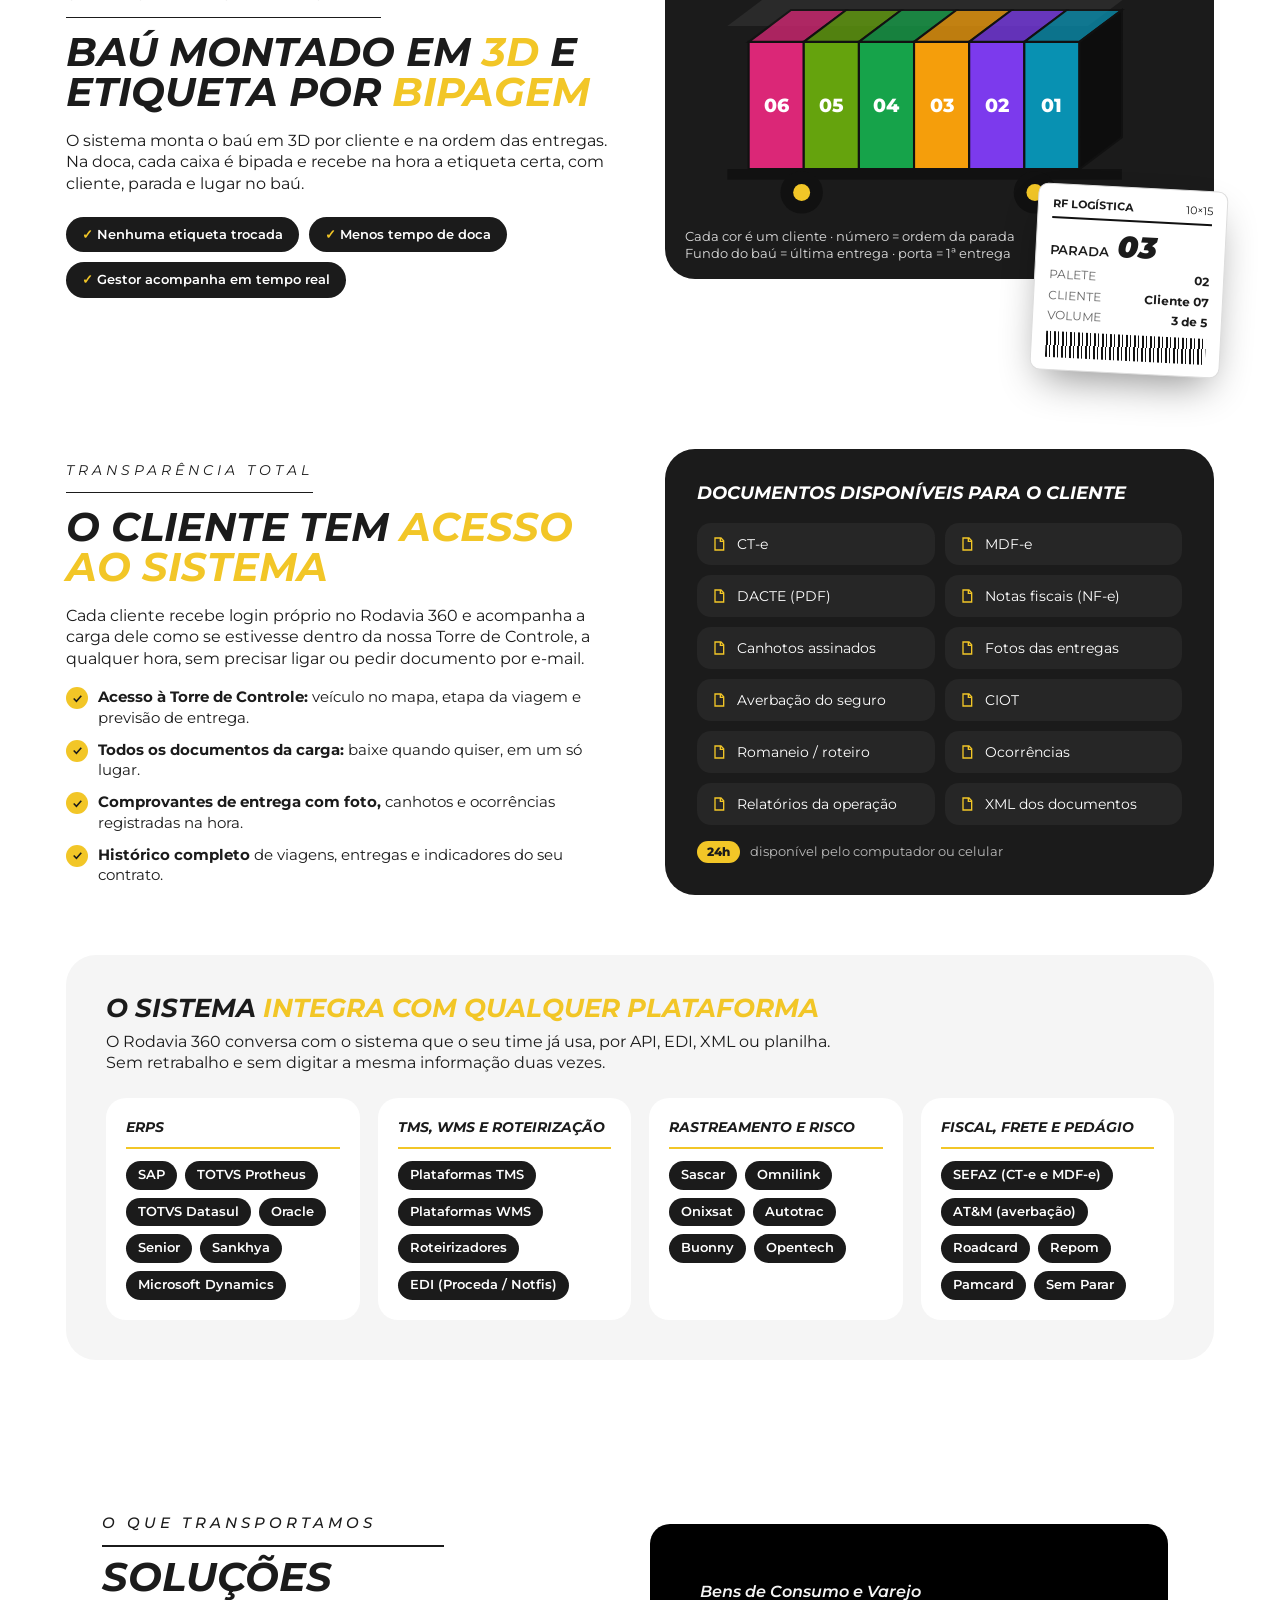
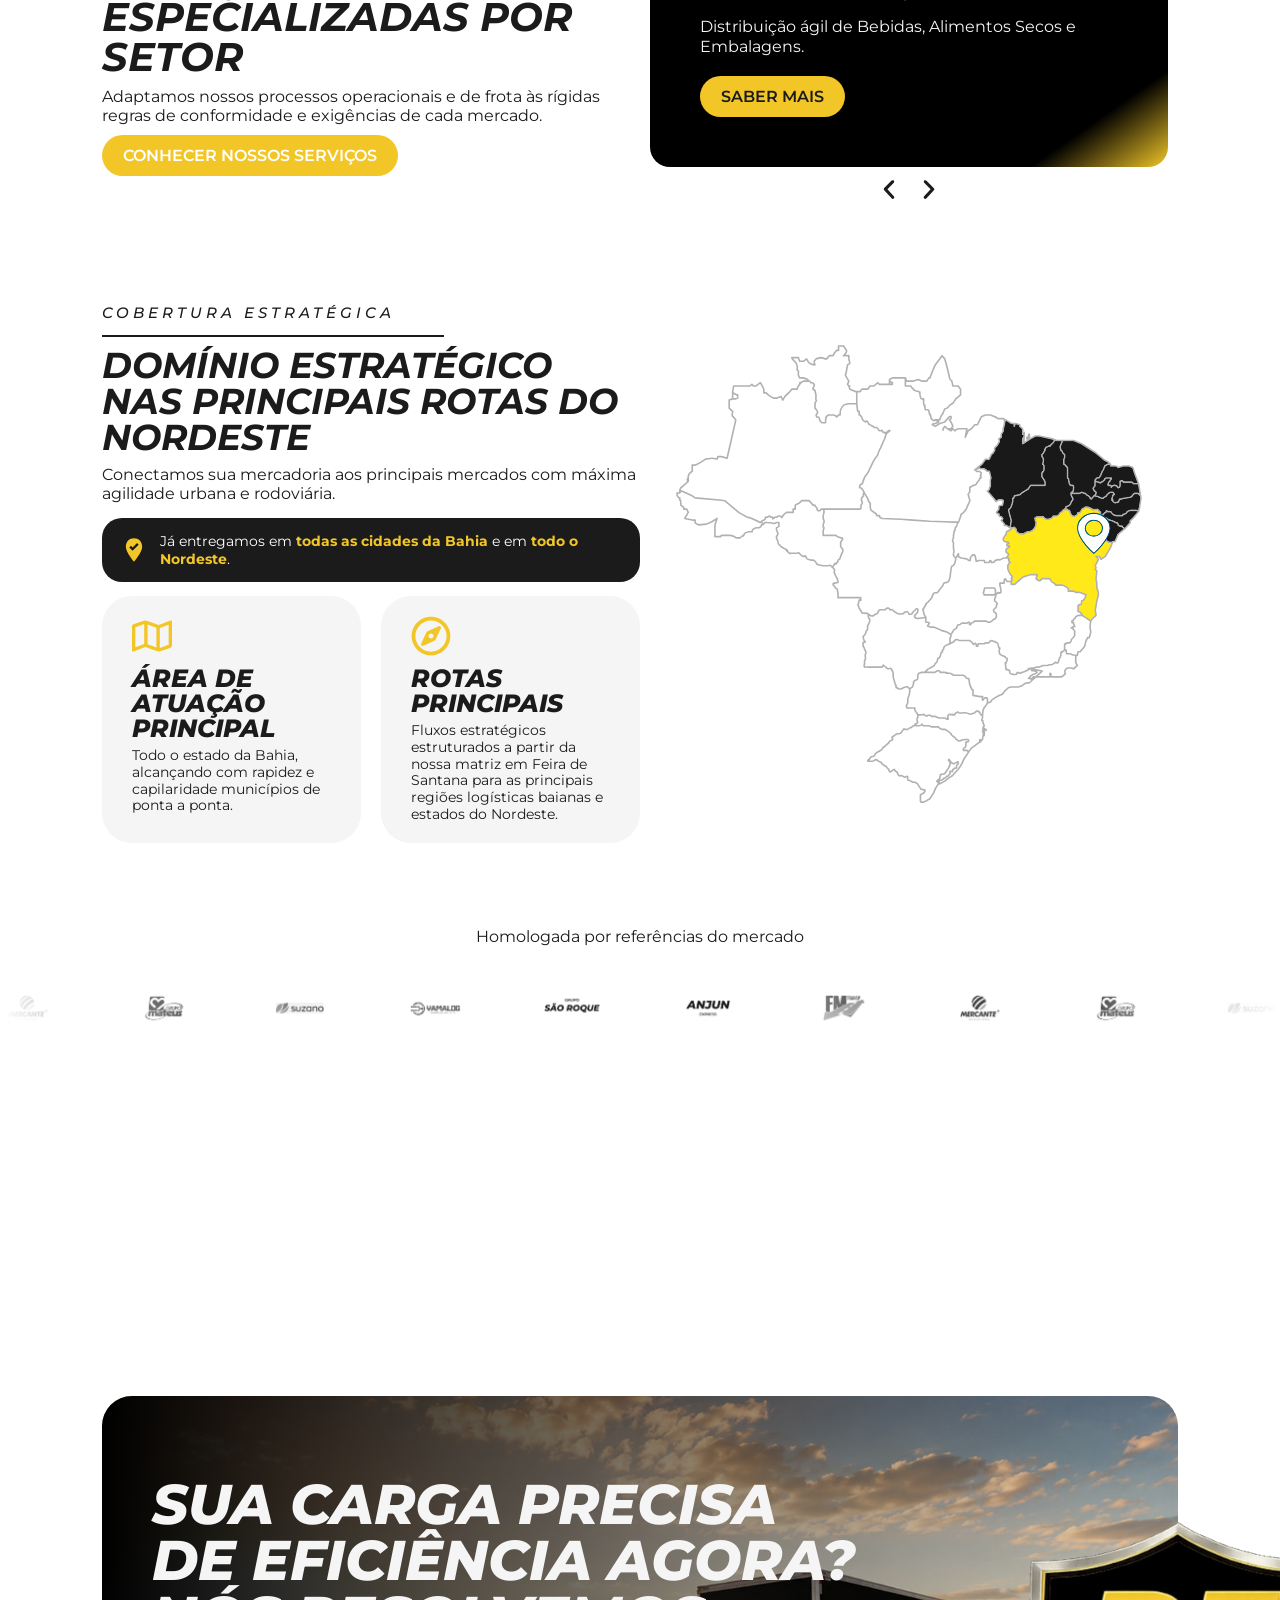
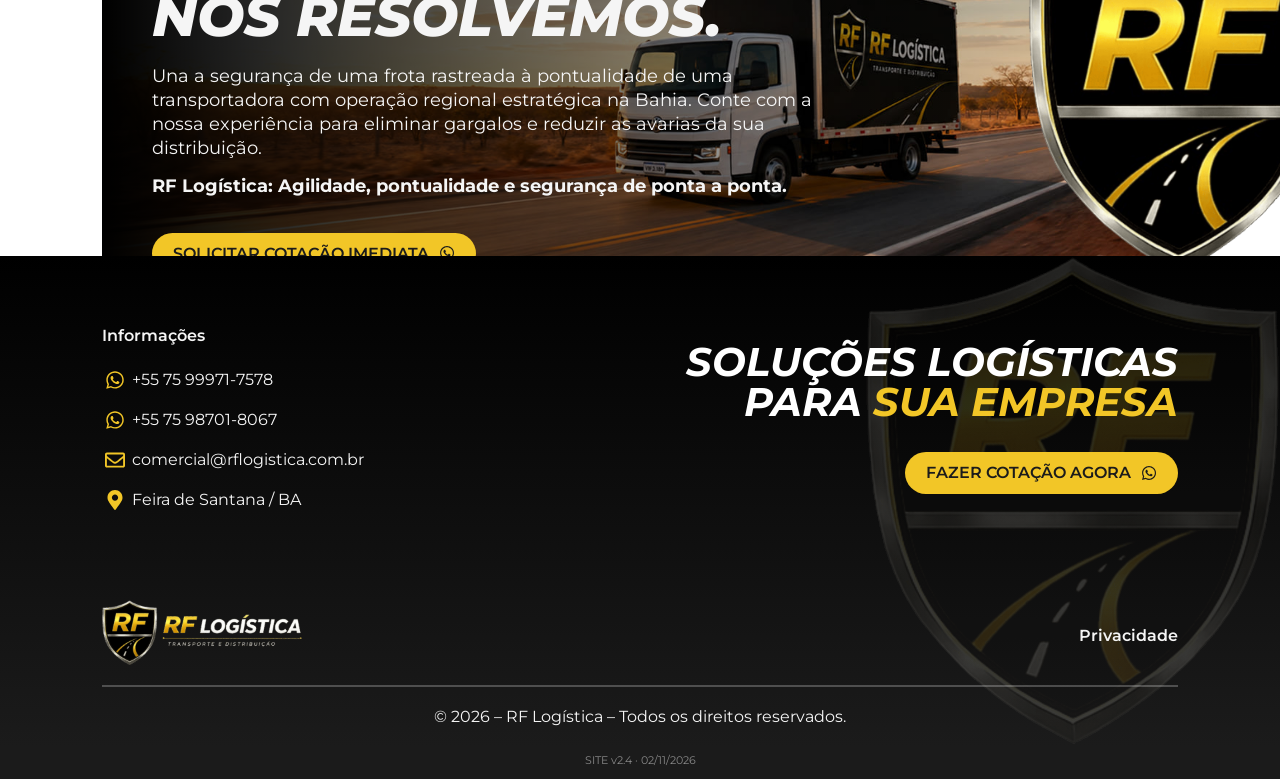
==== commit 38e88174: "SITE v2.6: Fretes Disponíveis — menu em todas as páginas, cidades atendidas (viagens reais 90 dias)," ====
--- a/index.html
+++ b/index.html
@@ -161,6 +161,7 @@
 <li class="menu-item menu-item-type-post_type menu-item-object-page menu-item-621"><a href="/sobre/" class="elementor-item">Sobre</a></li>
 <li class="menu-item menu-item-type-post_type menu-item-object-page menu-item-622"><a href="/servicos/" class="elementor-item">Serviços</a></li>
 <li class="menu-item menu-item-rfx"><a href="/#tecnologia" class="elementor-item">Tecnologia</a></li>
+<li class="menu-item menu-item-fretes"><a href="/fretes/" class="elementor-item">Fretes Disponíveis</a></li>
 <li class="menu-item menu-item-type-post_type menu-item-object-page menu-item-623"><a href="/faq/" class="elementor-item">FAQ</a></li>
 </ul>			</nav>
 					<div class="elementor-menu-toggle" role="button" tabindex="0" aria-label="Menu Toggle" aria-expanded="false">
@@ -170,6 +171,7 @@
 <li class="menu-item menu-item-type-post_type menu-item-object-page menu-item-621"><a href="/sobre/" class="elementor-item" tabindex="-1">Sobre</a></li>
 <li class="menu-item menu-item-type-post_type menu-item-object-page menu-item-622"><a href="/servicos/" class="elementor-item" tabindex="-1">Serviços</a></li>
 <li class="menu-item menu-item-rfx"><a href="/#tecnologia" class="elementor-item" tabindex="-1">Tecnologia</a></li>
+<li class="menu-item menu-item-fretes"><a href="/fretes/" class="elementor-item" tabindex="-1">Fretes Disponíveis</a></li>
 <li class="menu-item menu-item-type-post_type menu-item-object-page menu-item-623"><a href="/faq/" class="elementor-item" tabindex="-1">FAQ</a></li>
 </ul>			</nav>
 						</div>
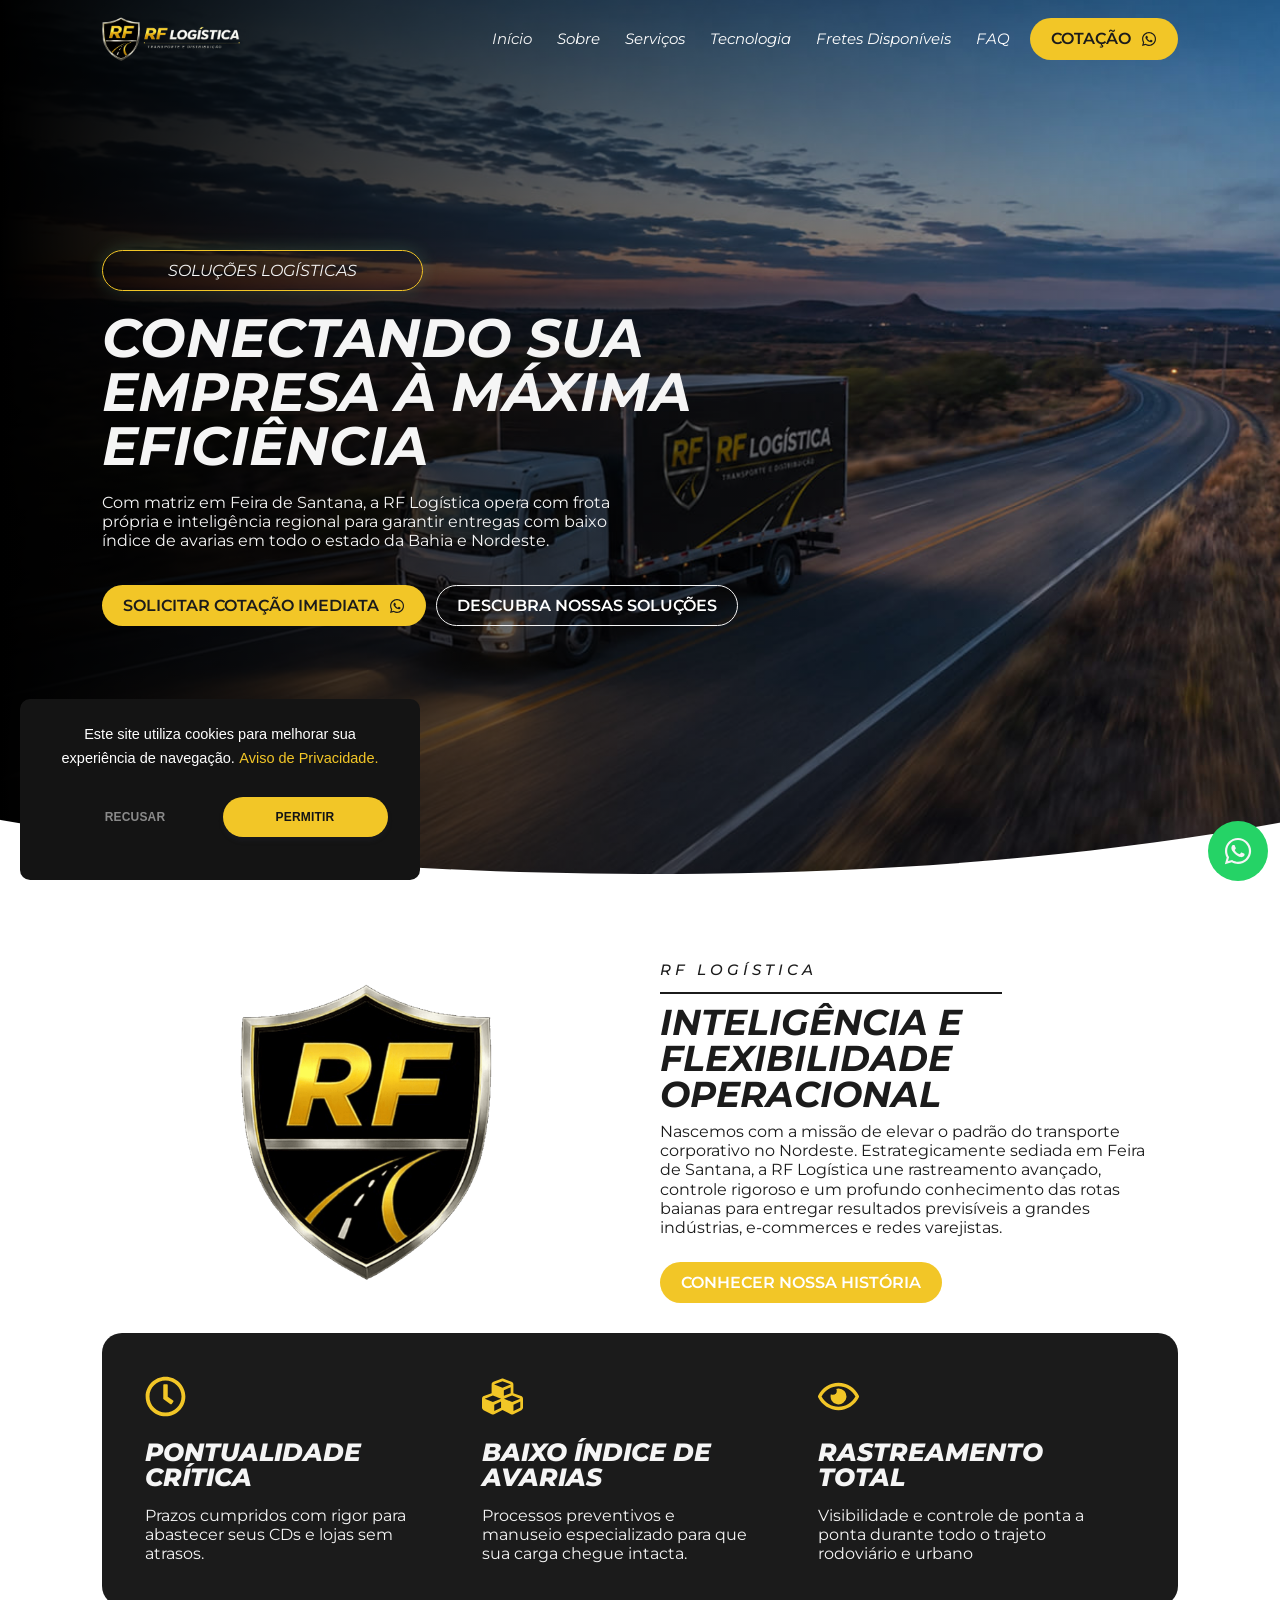
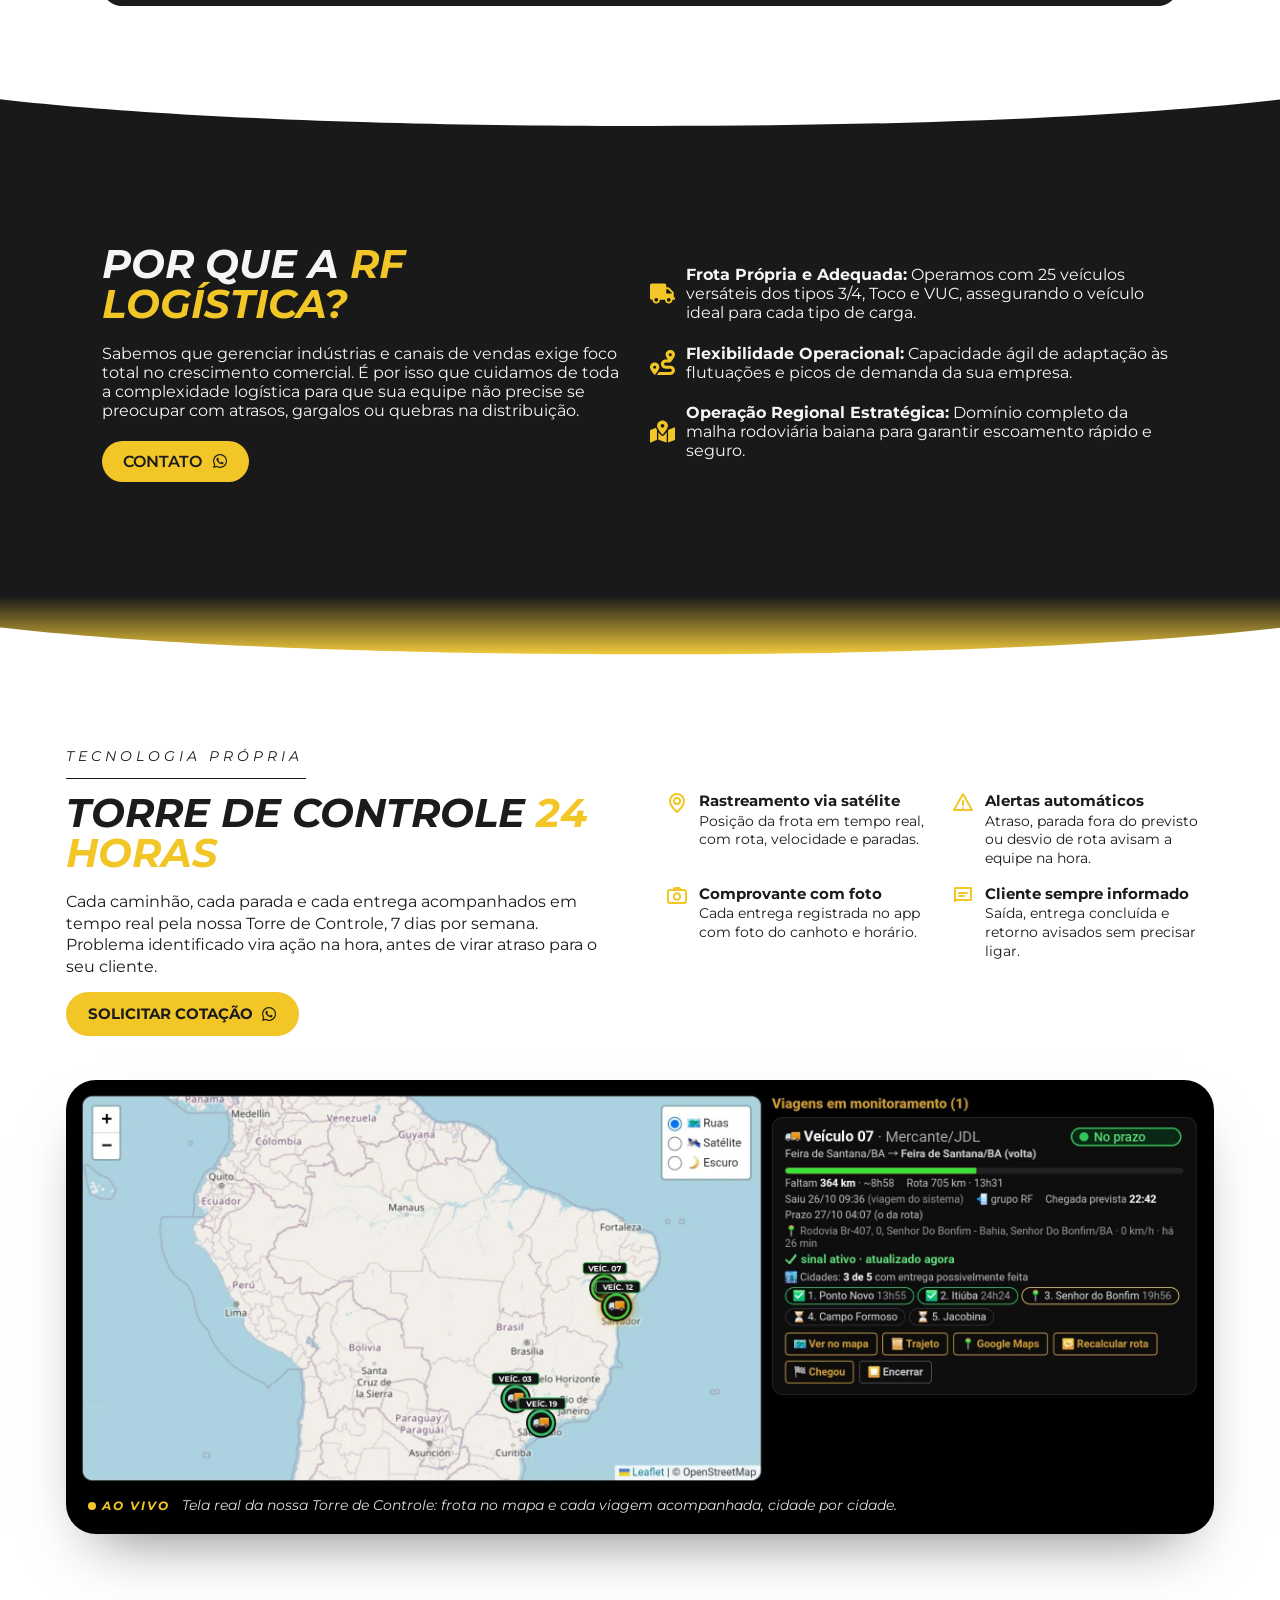
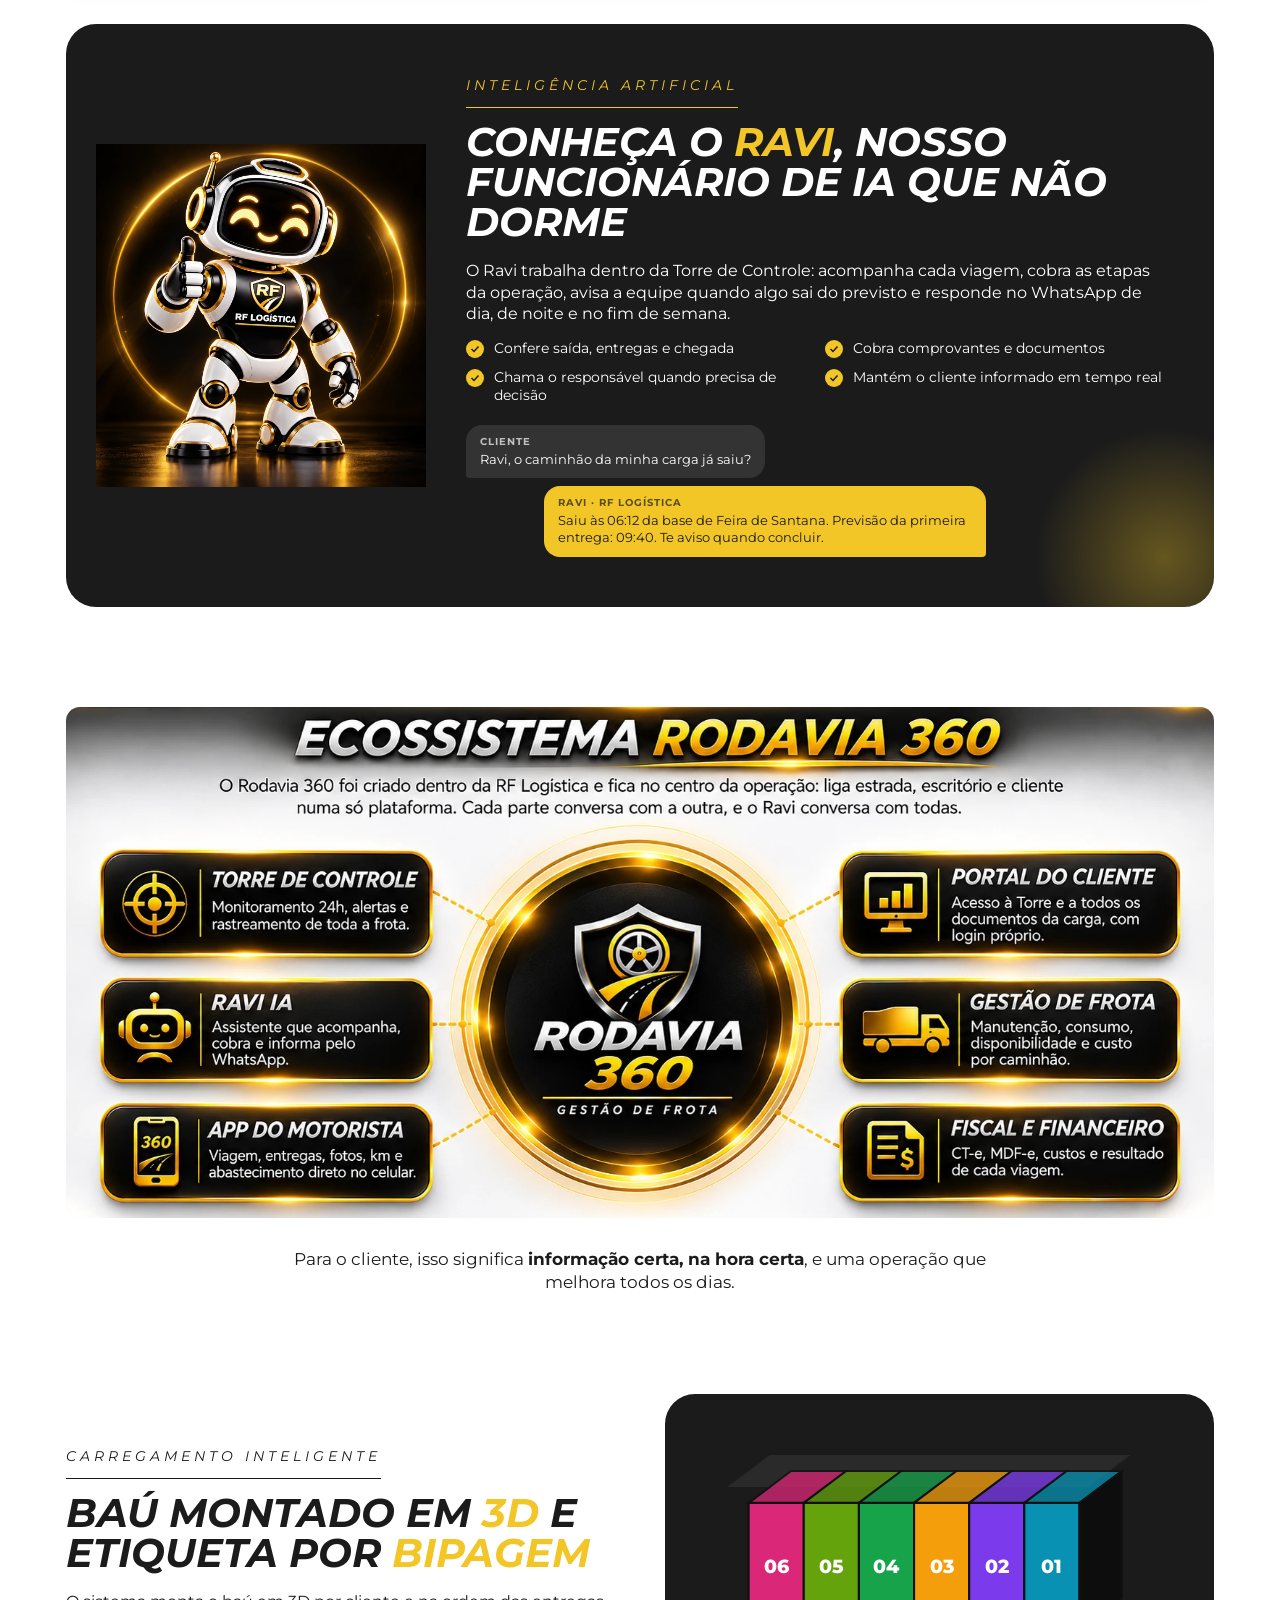
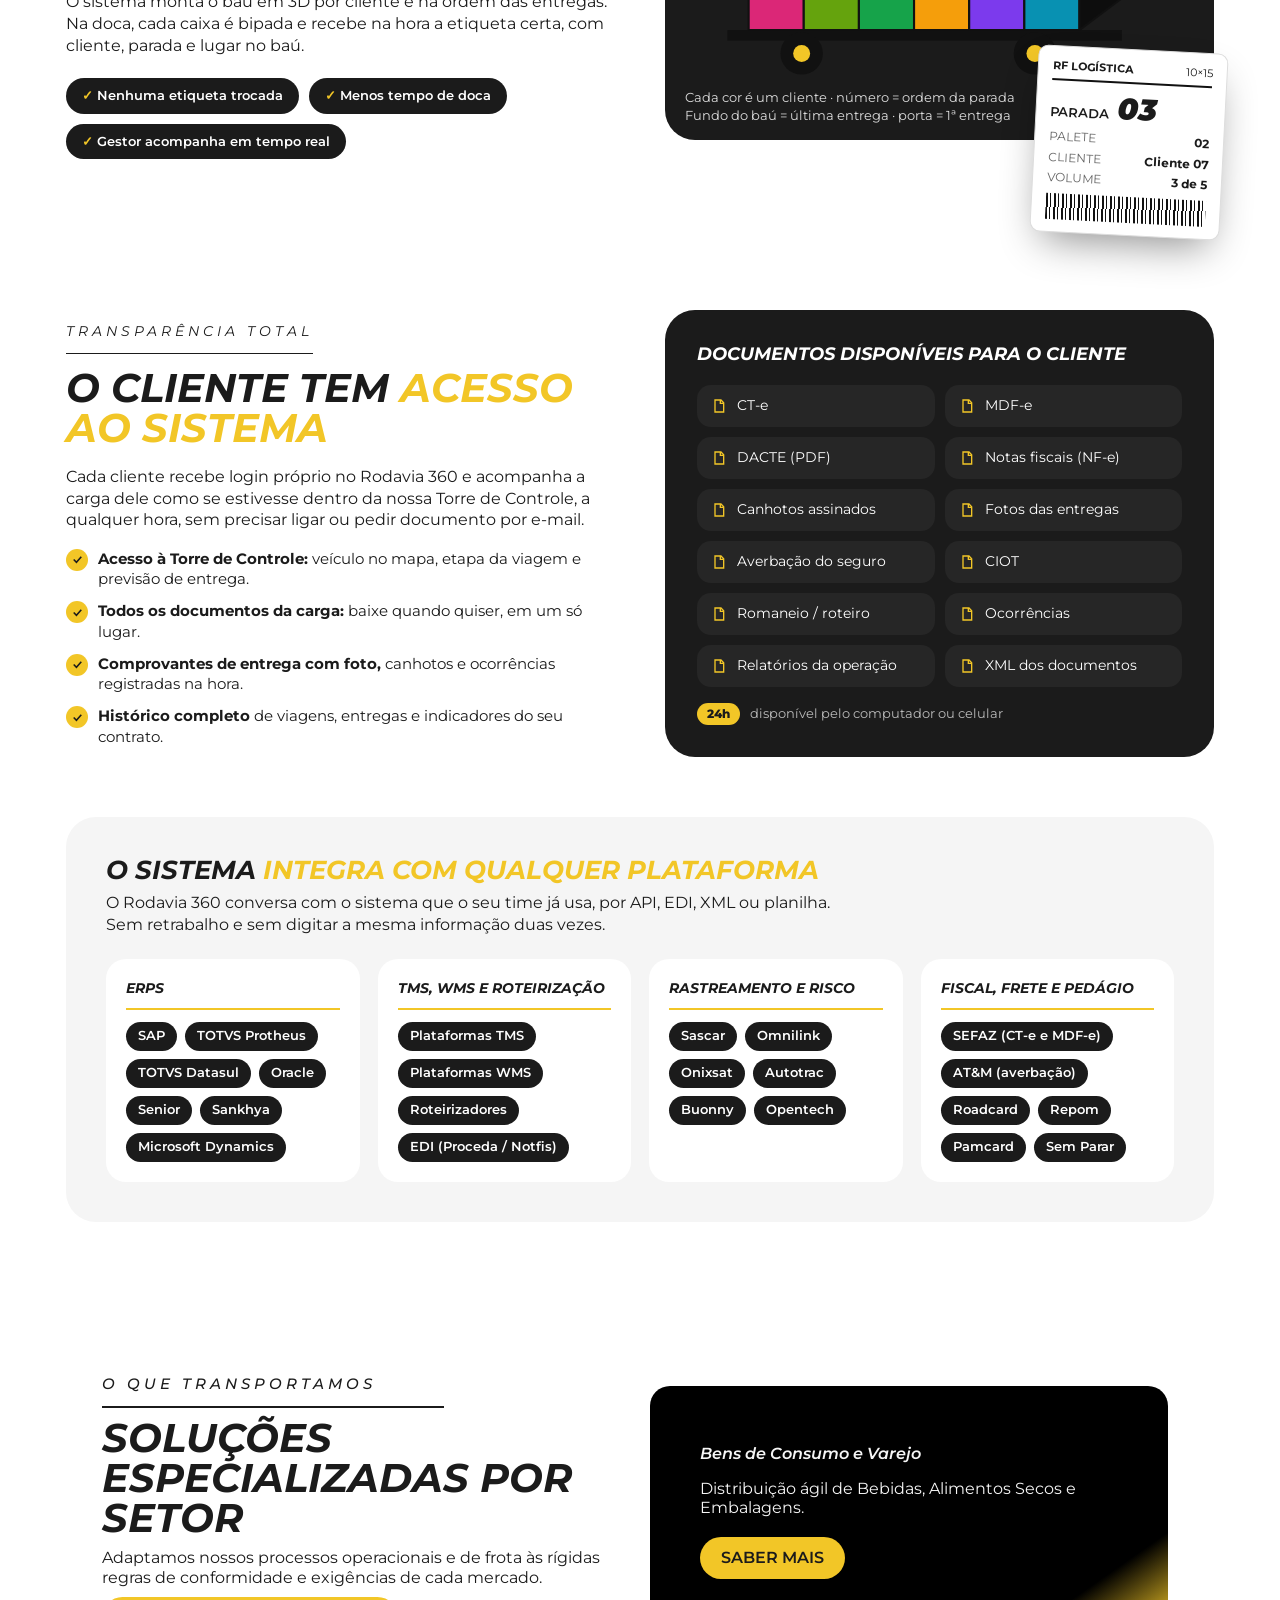
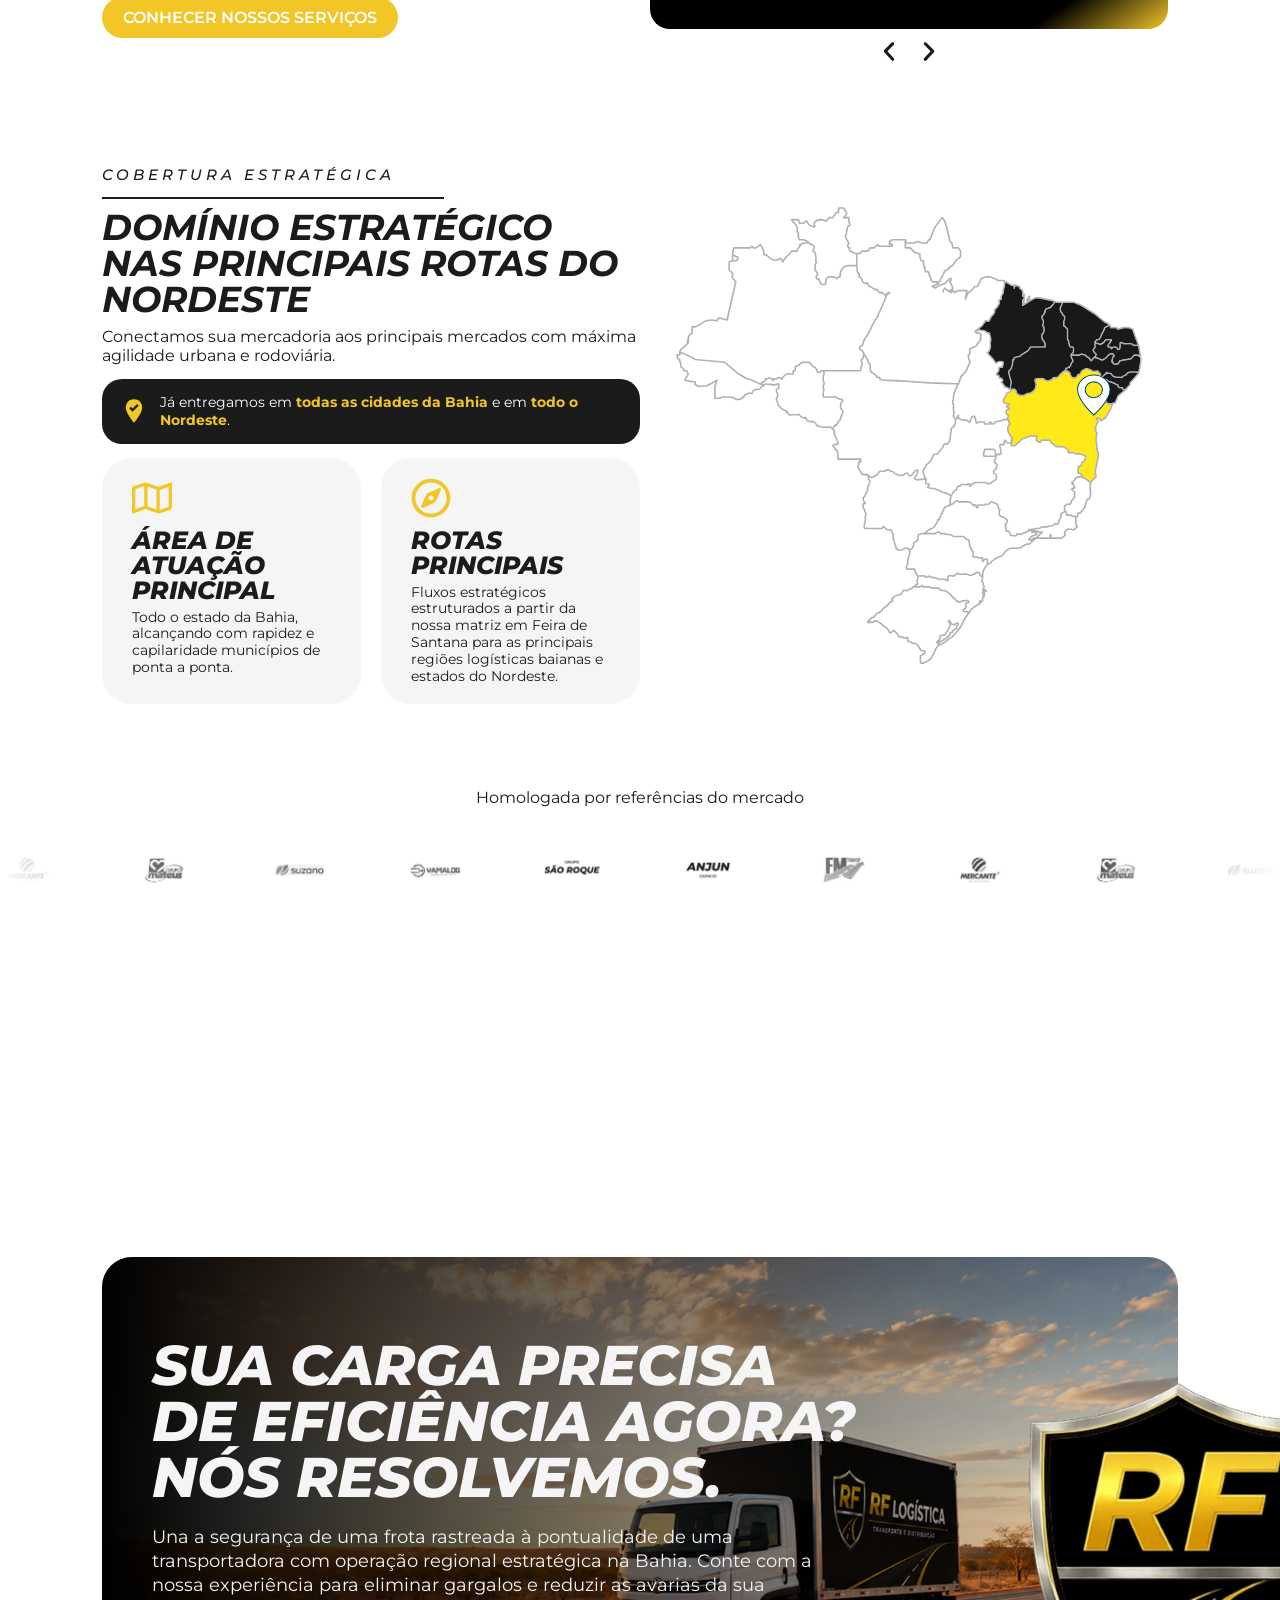
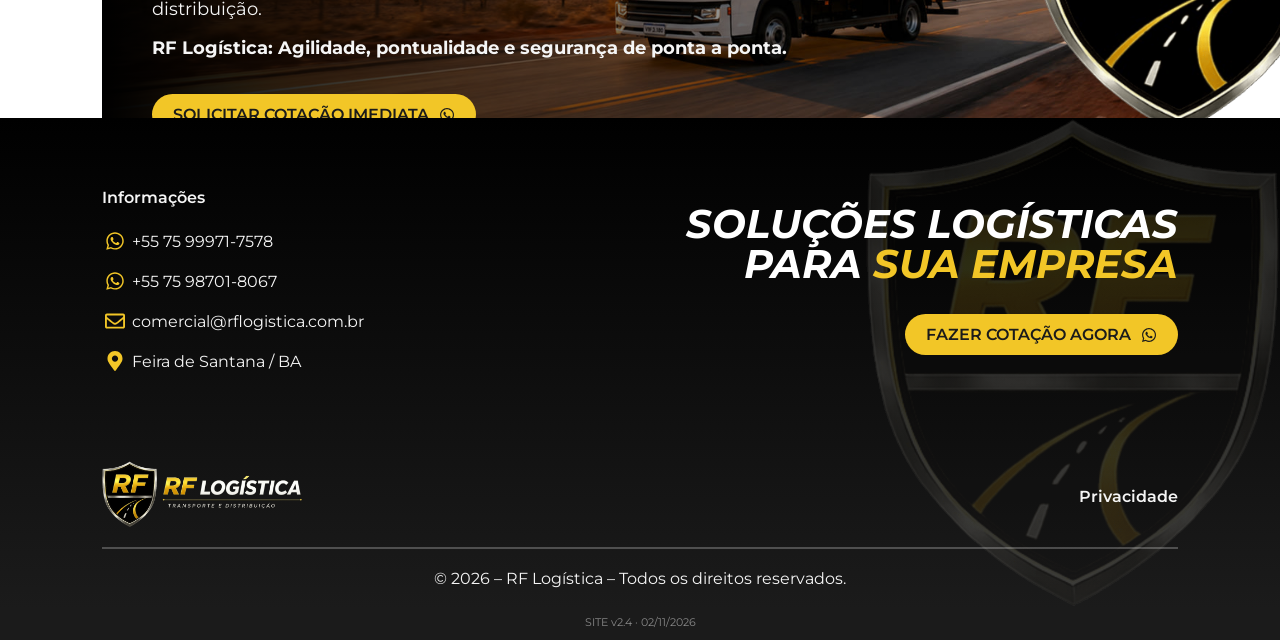
==== commit 4a192cc2: "SITE v2.10: secao Rodavia 360 com a imagem nova do ecossistema e o circulo com brilho pulsando Co-Au" ====
--- a/index.html
+++ b/index.html
@@ -411,19 +411,19 @@
 
 <section class="rfx rfx-eco" id="rodavia360">
  <div class="rfx-wrap">
-  <div class="topo">
-   <span class="olho">Ecossistema RF</span>
-   <h2>Não é só um sistema. É um <span class="ouro">ecossistema.</span></h2>
-   <p>O Rodavia 360 foi criado dentro da RF e fica no centro de tudo: liga estrada, escritório e cliente numa só plataforma. Cada parte conversa com a outra, e o Ravi conversa com todas.</p>
-  </div>
-  <div class="rfx-hub">
-   <svg class="rfx-linhas" viewBox="0 0 1000 600" preserveAspectRatio="none" aria-hidden="true">
-    <path d="M500 300 L300 100 M500 300 L300 300 M500 300 L300 500 M500 300 L700 100 M500 300 L700 300 M500 300 L700 500"/>
-   </svg>
-   <div class="col"><div class="rfx-mod m0"><svg viewBox="0 0 24 24"><circle cx="12" cy="12" r="9"/><circle cx="12" cy="12" r="4"/><path d="M12 3v3M12 18v3M3 12h3M18 12h3"/></svg><div><h3>Torre de Controle</h3><p>Monitoramento 24h, alertas e rastreamento de toda a frota.</p></div></div><div class="rfx-mod m1"><svg viewBox="0 0 24 24"><rect x="4" y="7" width="16" height="12" rx="3"/><path d="M12 7V4M9 12h.01M15 12h.01M9 16h6"/></svg><div><h3>Ravi IA</h3><p>Assistente que acompanha, cobra e informa pelo WhatsApp.</p></div></div><div class="rfx-mod m2"><svg viewBox="0 0 24 24"><rect x="7" y="2" width="10" height="20" rx="2"/><path d="M11 18h2"/></svg><div><h3>App do Motorista</h3><p>Viagem, entregas, fotos, km e abastecimento direto no celular.</p></div></div></div>
-   <div class="nucleo"><div class="anel"></div><img src="/assets/rf/rodavia360-logo.png" width="1228" height="425" alt="Rodavia 360 · Gestão de Frota"></div>
-   <div class="col"><div class="rfx-mod m3"><svg viewBox="0 0 24 24"><rect x="3" y="4" width="18" height="14" rx="2"/><path d="M3 9h18M8 21h8"/></svg><div><h3>Portal do Cliente</h3><p>Acesso à Torre e a todos os documentos da carga, com login próprio.</p></div></div><div class="rfx-mod m4"><svg viewBox="0 0 24 24"><path d="M3 17h2l2-9h10l2 9h2"/><circle cx="7.5" cy="18" r="2"/><circle cx="16.5" cy="18" r="2"/></svg><div><h3>Gestão de Frota</h3><p>Manutenção, consumo, disponibilidade e custo por caminhão.</p></div></div><div class="rfx-mod m5"><svg viewBox="0 0 24 24"><path d="M6 3h9l4 4v14H6z"/><path d="M14 3v5h5M9 13h7M9 17h5"/></svg><div><h3>Fiscal e Financeiro</h3><p>CT-e, MDF-e, custos e resultado de cada viagem.</p></div></div></div>
-  </div>
+  <h2 style="position:absolute;width:1px;height:1px;overflow:hidden;clip:rect(0 0 0 0);white-space:nowrap">Ecossistema Rodavia 360</h2>
+  <style>
+   .eco-img{position:relative;border-radius:14px;overflow:hidden}
+   .eco-brilho{position:absolute;left:36.1%;top:29.5%;width:27.5%;height:61.8%;border-radius:50%;pointer-events:none;mix-blend-mode:screen;
+     box-shadow:0 0 0 2px rgba(255,200,40,.0),0 0 18px 6px rgba(255,190,30,.25),inset 0 0 18px 4px rgba(255,200,40,.2);animation:ecoAcende 2.6s ease-in-out infinite}
+   @keyframes ecoAcende{0%{box-shadow:0 0 0 2px rgba(255,200,40,.15),0 0 10px 2px rgba(255,190,30,.15),inset 0 0 10px 2px rgba(255,200,40,.1)}
+     80%{box-shadow:0 0 0 6px rgba(255,220,90,1),0 0 90px 36px rgba(255,190,30,.9),inset 0 0 60px 18px rgba(255,215,70,.7)}
+     100%{box-shadow:0 0 0 2px rgba(255,200,40,.15),0 0 10px 2px rgba(255,190,30,.15),inset 0 0 10px 2px rgba(255,200,40,.1)}}
+   @media (prefers-reduced-motion:reduce){.eco-brilho{animation:none}}
+  </style>
+  <div class="eco-img"><span class="eco-brilho" aria-hidden="true"></span>
+  <img src="/assets/rf/ecossistema-rodavia360.webp" width="1585" height="706" loading="lazy" style="display:block;width:100%;height:auto"
+   alt="Ecossistema Rodavia 360: criado dentro da RF Logística, liga estrada, escritório e cliente numa só plataforma. Torre de Controle (monitoramento 24h, alertas e rastreamento de toda a frota), Ravi IA (assistente que acompanha, cobra e informa pelo WhatsApp), App do Motorista (viagem, entregas, fotos, km e abastecimento no celular), Portal do Cliente (acesso à Torre e aos documentos da carga com login próprio), Gestão de Frota (manutenção, consumo, disponibilidade e custo por caminhão) e Fiscal e Financeiro (CT-e, MDF-e, custos e resultado de cada viagem)."></div>
   <p class="frase">Para o cliente, isso significa <b>informação certa, na hora certa</b>, e uma operação que melhora todos os dias.</p>
  </div>
 </section>
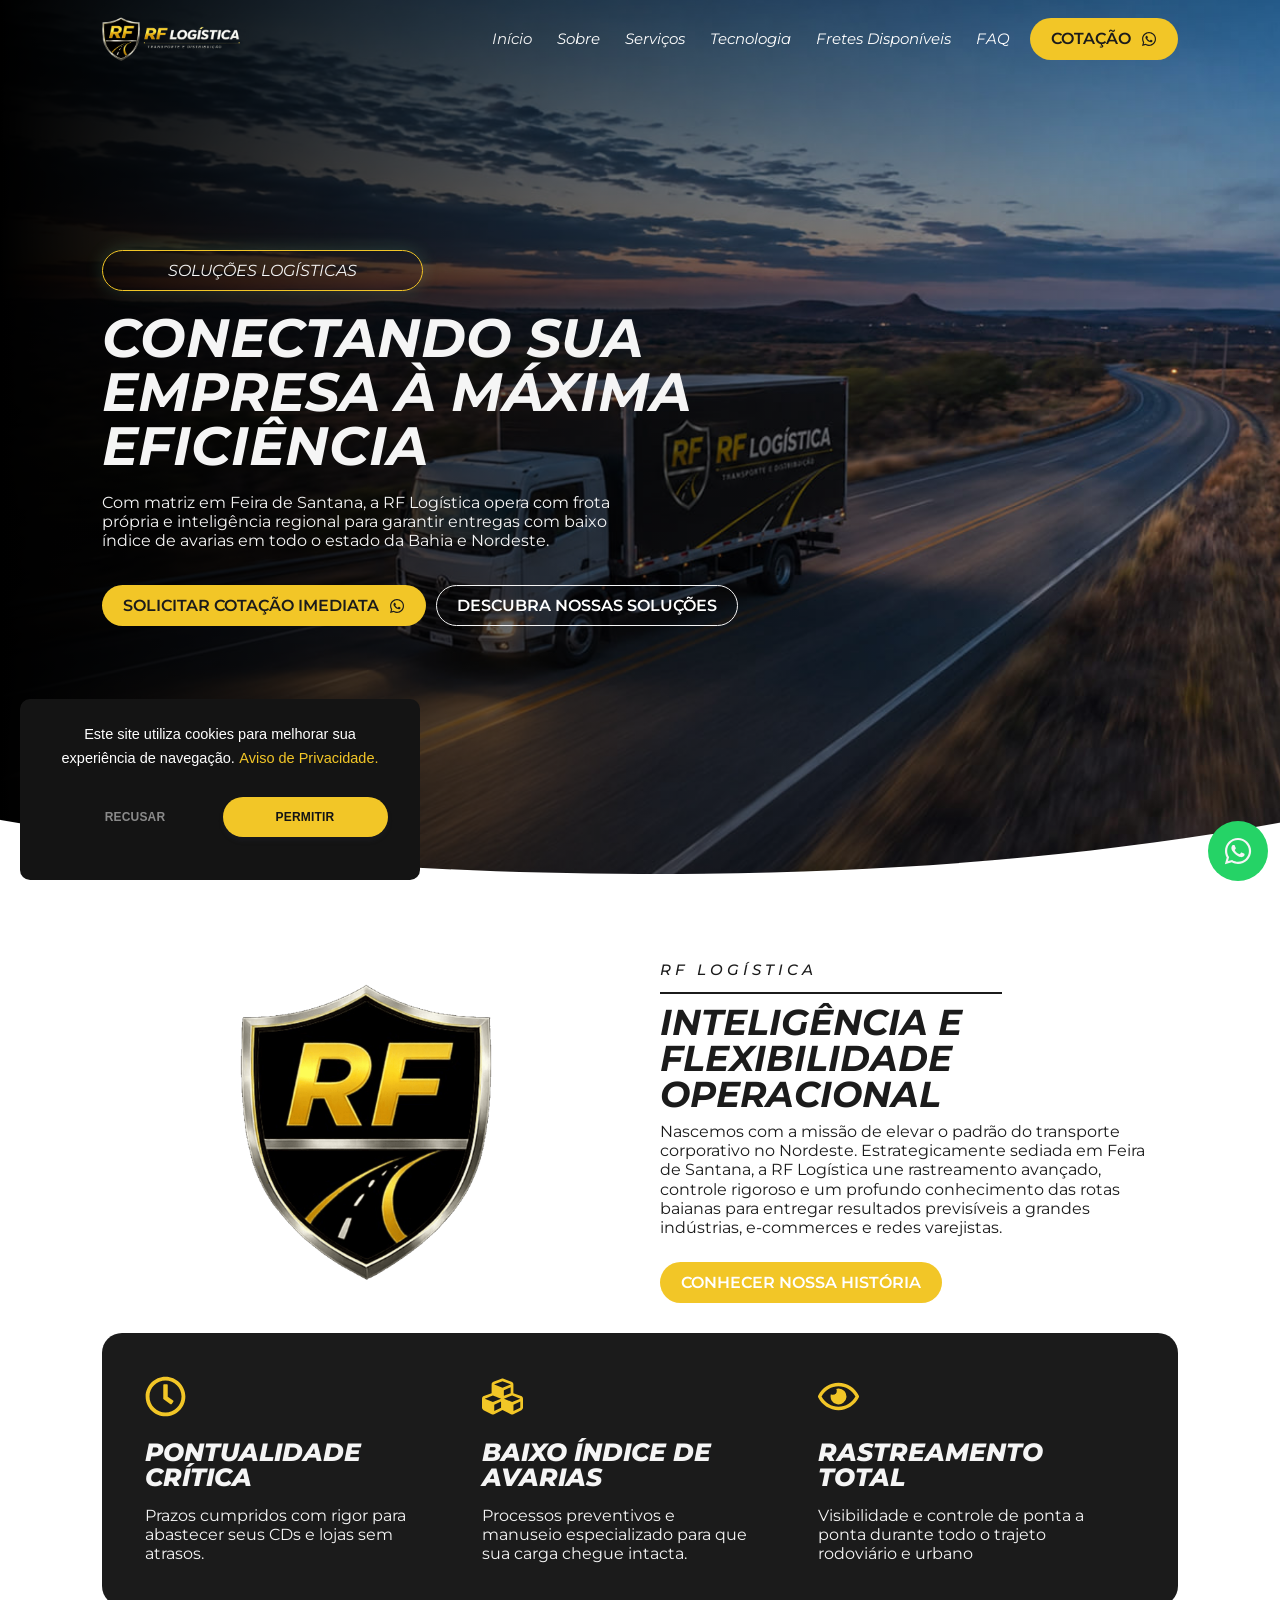
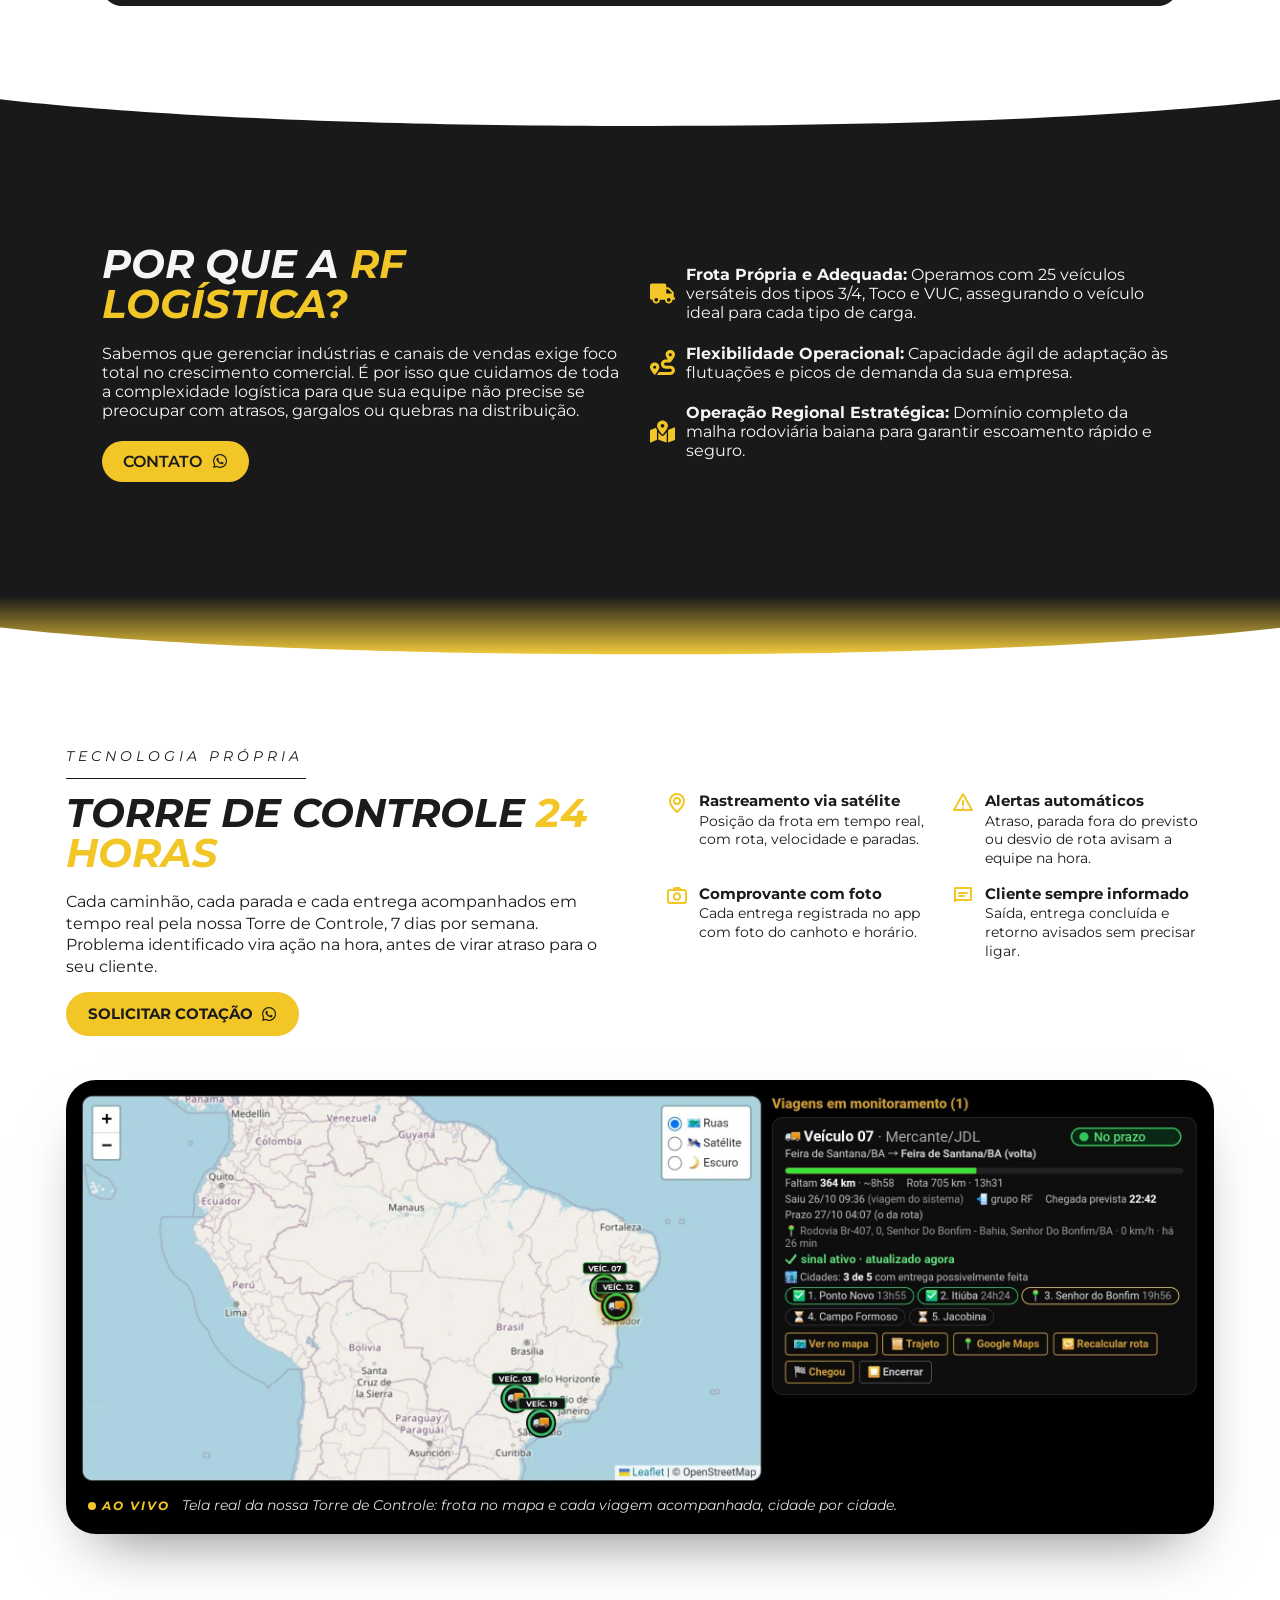
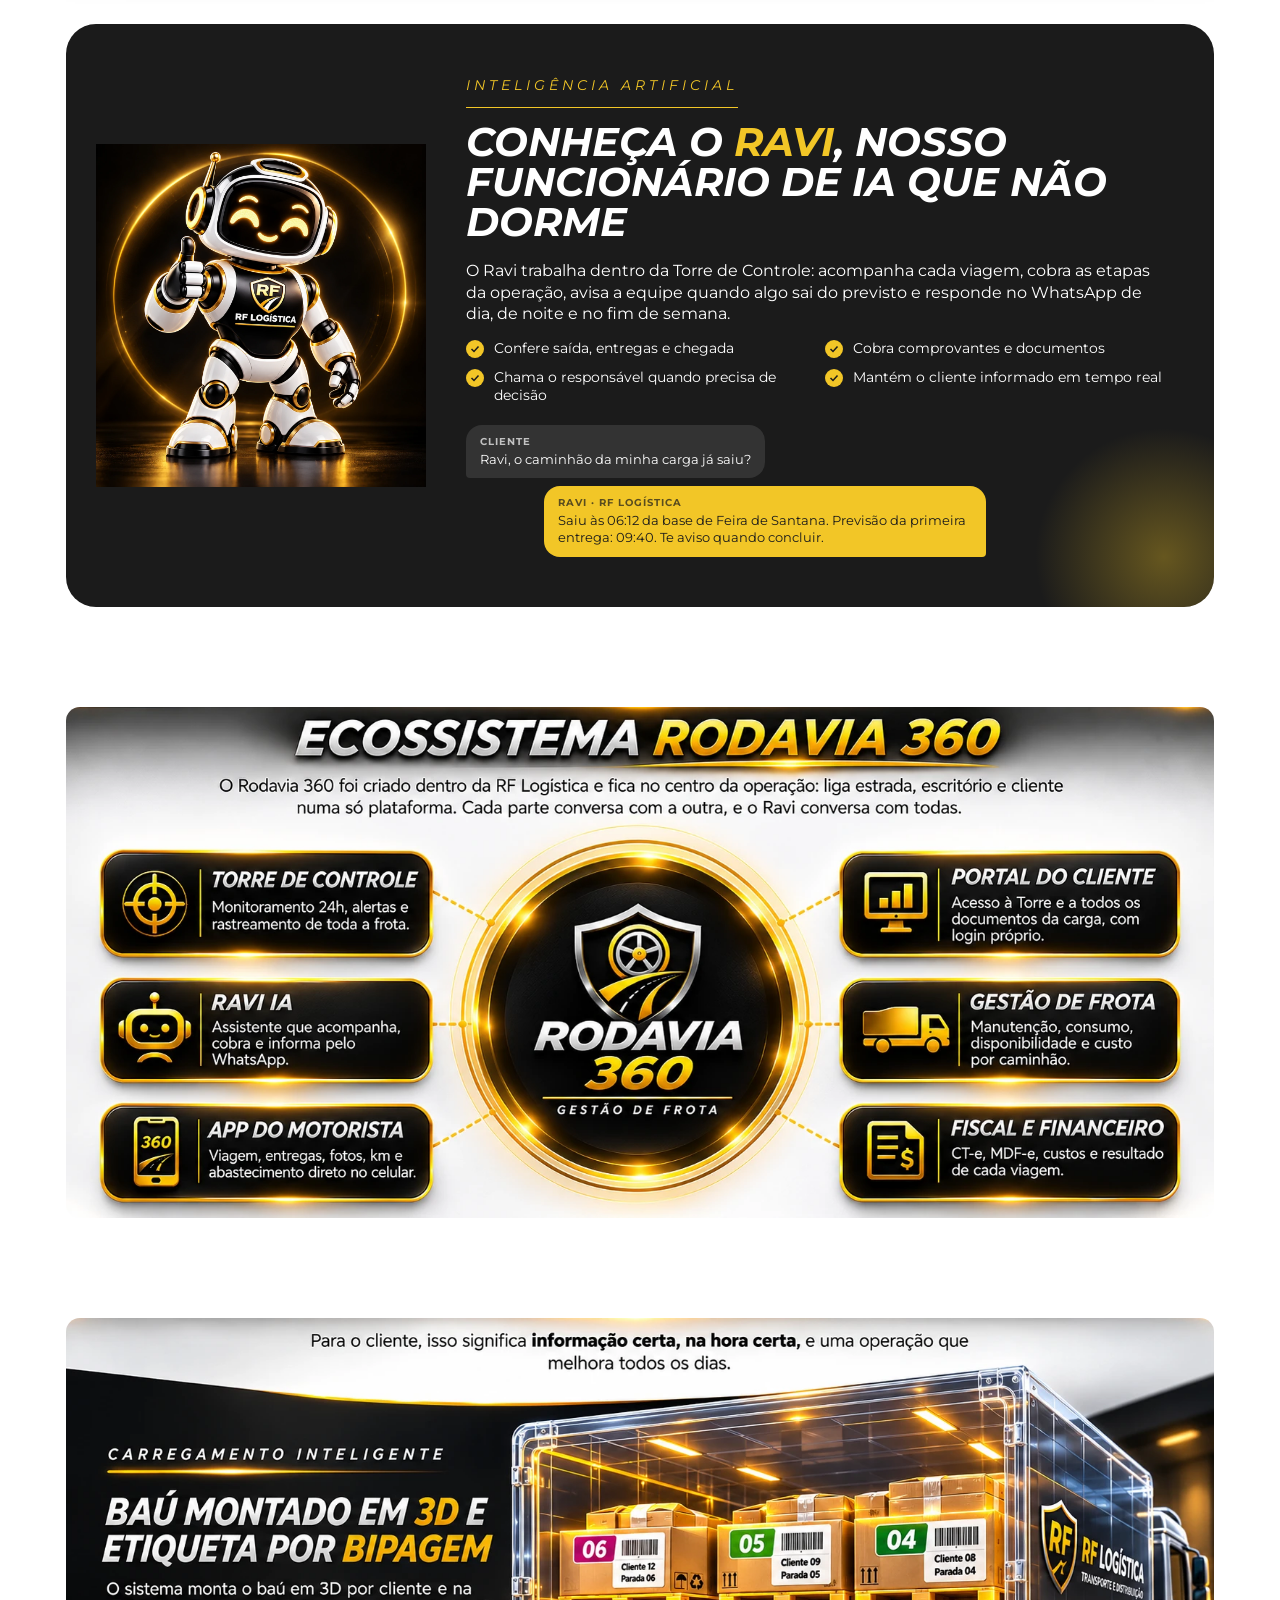
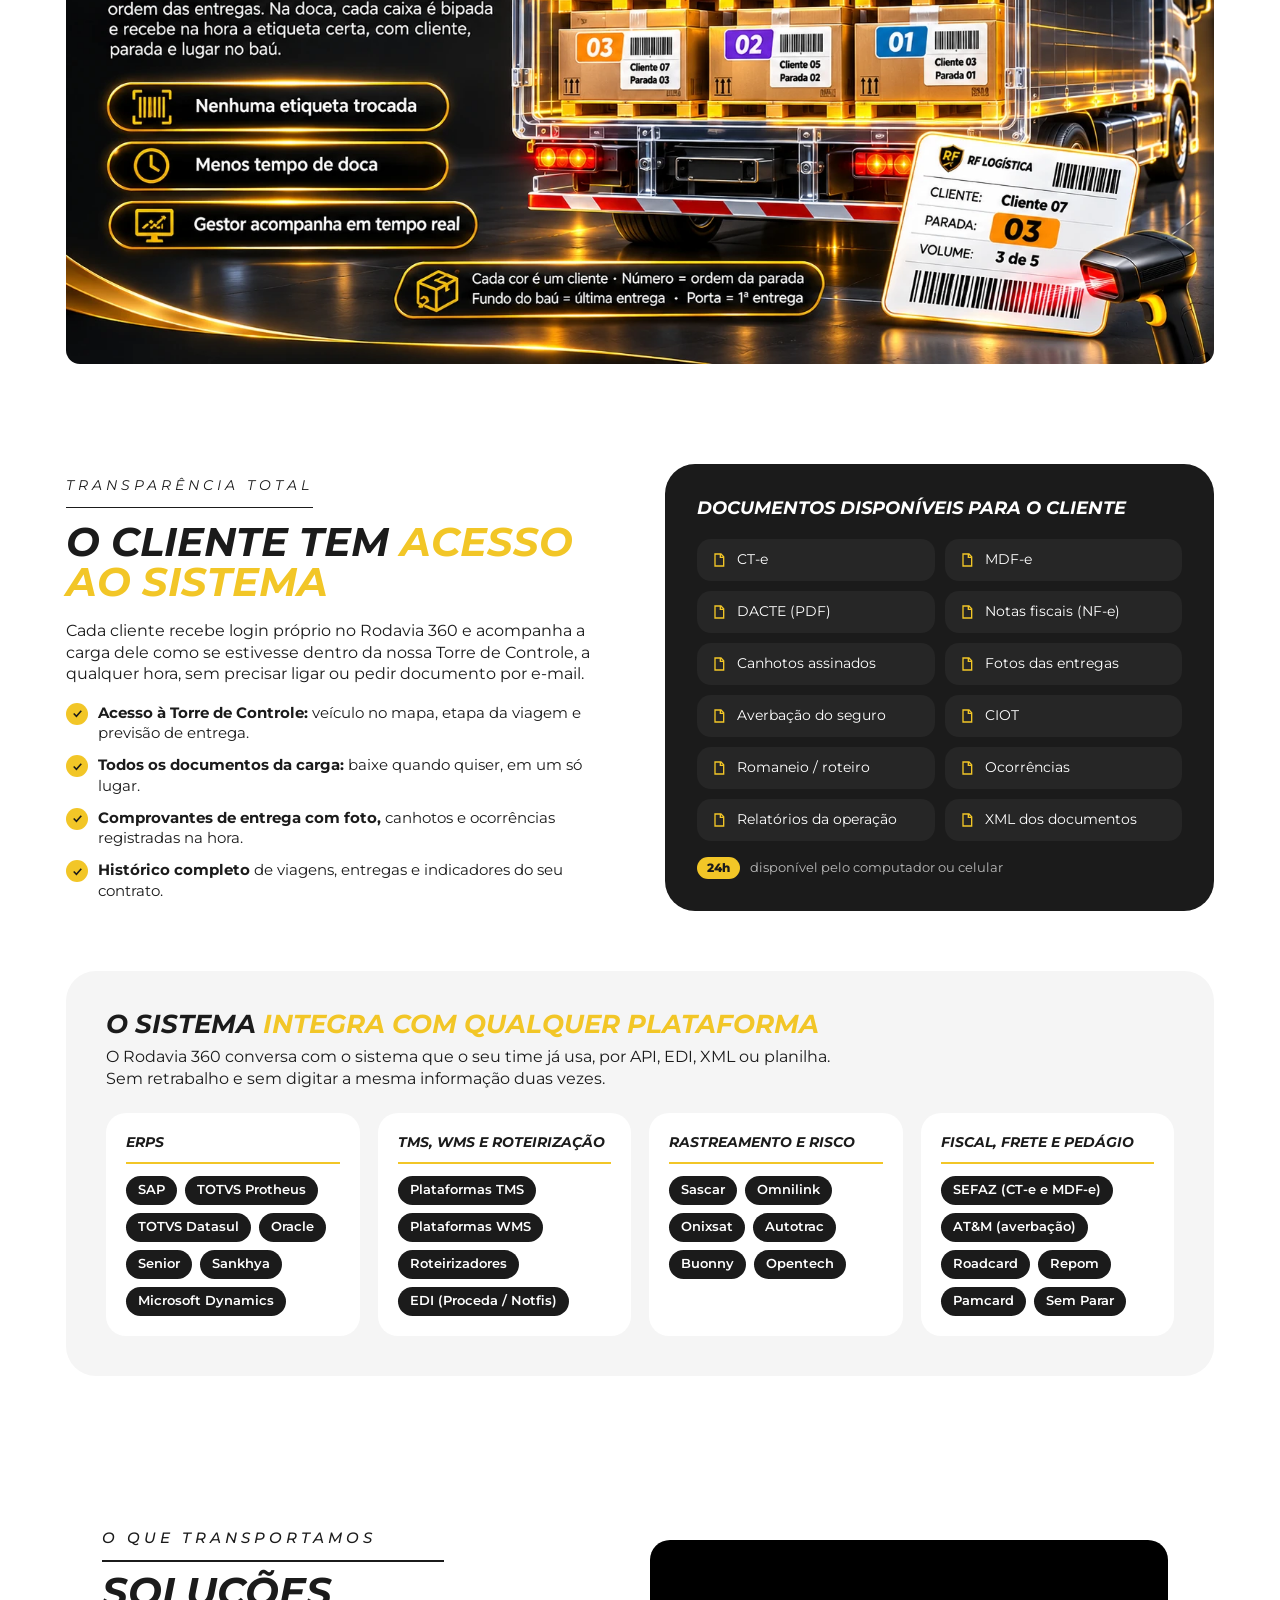
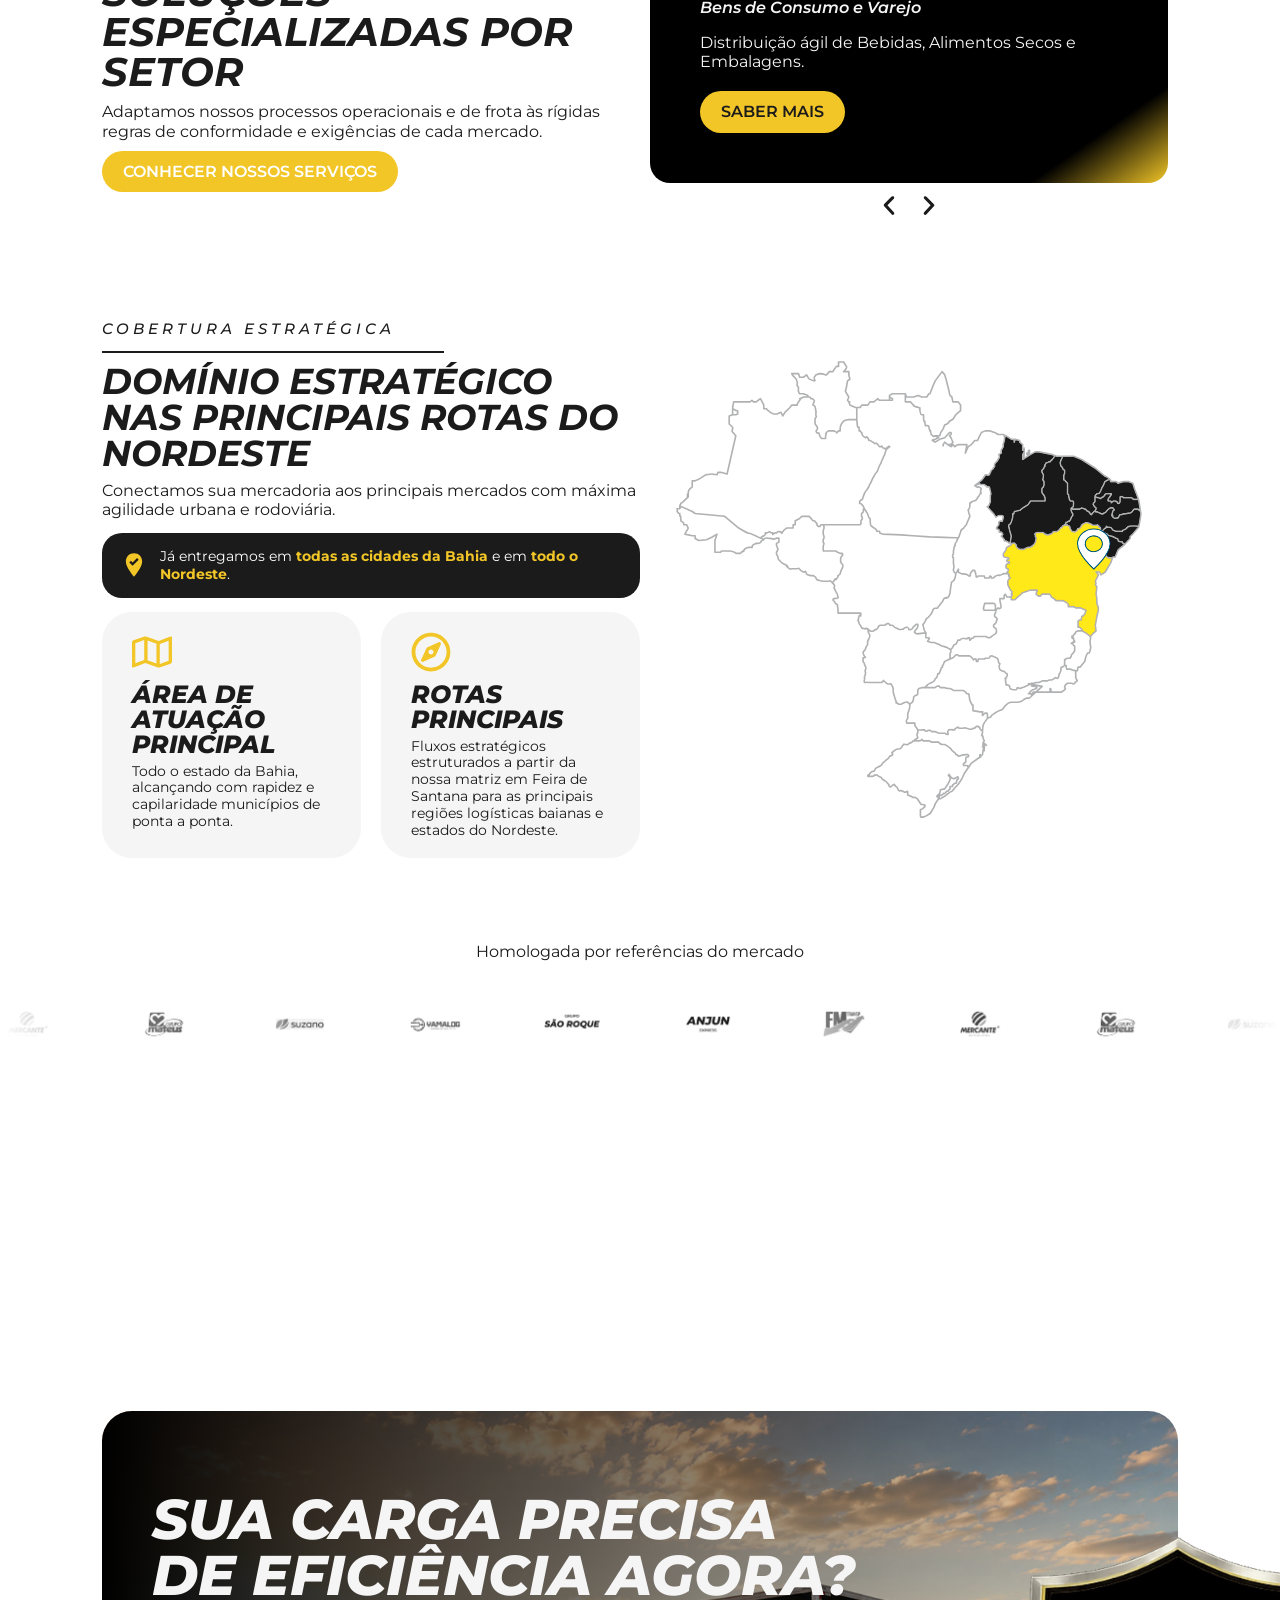
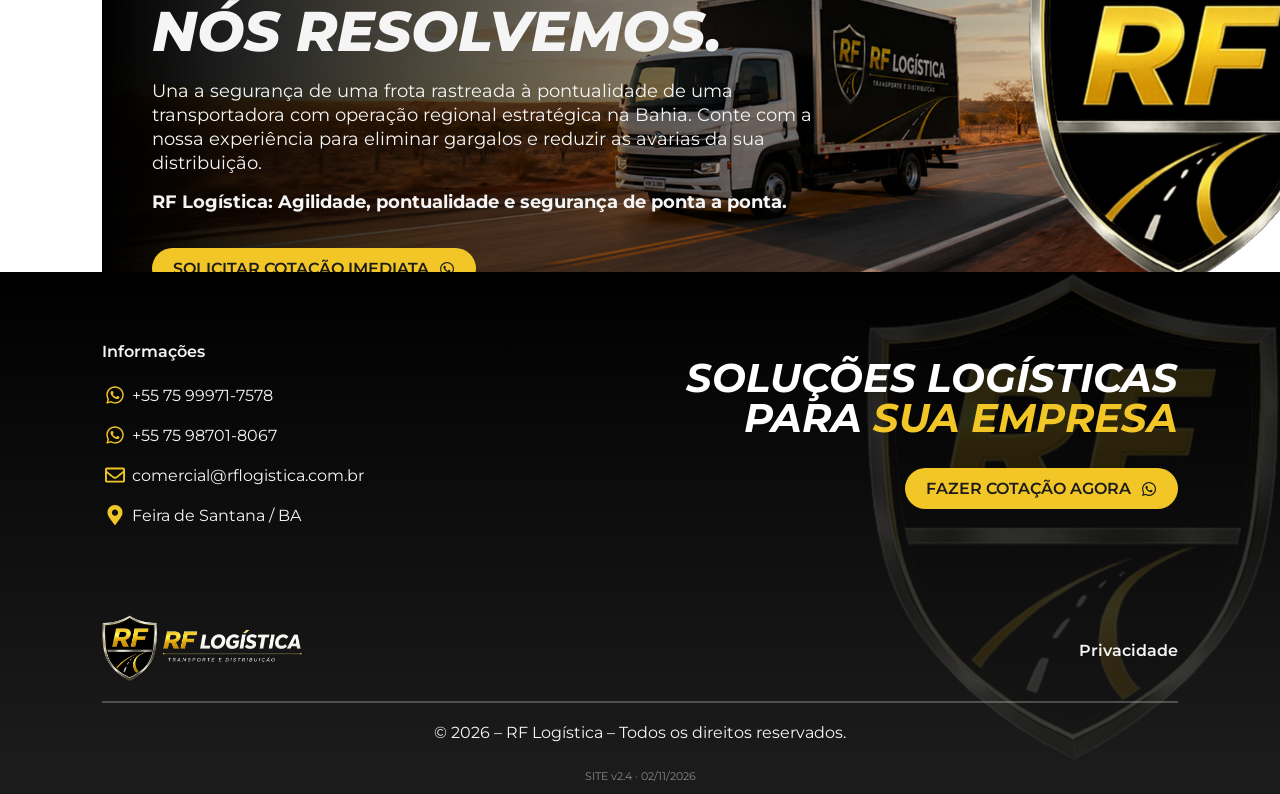
==== commit 1fc7c483: "SITE v2.11: secao Carregamento 3D com a imagem nova (bau 3D e bipagem), frase do cliente agora so na" ====
--- a/index.html
+++ b/index.html
@@ -424,43 +424,15 @@
   <div class="eco-img"><span class="eco-brilho" aria-hidden="true"></span>
   <img src="/assets/rf/ecossistema-rodavia360.webp" width="1585" height="706" loading="lazy" style="display:block;width:100%;height:auto"
    alt="Ecossistema Rodavia 360: criado dentro da RF Logística, liga estrada, escritório e cliente numa só plataforma. Torre de Controle (monitoramento 24h, alertas e rastreamento de toda a frota), Ravi IA (assistente que acompanha, cobra e informa pelo WhatsApp), App do Motorista (viagem, entregas, fotos, km e abastecimento no celular), Portal do Cliente (acesso à Torre e aos documentos da carga com login próprio), Gestão de Frota (manutenção, consumo, disponibilidade e custo por caminhão) e Fiscal e Financeiro (CT-e, MDF-e, custos e resultado de cada viagem)."></div>
-  <p class="frase">Para o cliente, isso significa <b>informação certa, na hora certa</b>, e uma operação que melhora todos os dias.</p>
  </div>
 </section>
 
 
 <section class="rfx rfx-3d" id="carregamento-3d">
  <div class="rfx-wrap">
-  <div class="rfx-grid2">
-   <div>
-    <span class="olho">Carregamento inteligente</span>
-    <h2>Baú montado em <span class="ouro">3D</span> e etiqueta por <span class="ouro">bipagem</span></h2>
-    <p>O sistema monta o baú em 3D por cliente e na ordem das entregas. Na doca, cada caixa é bipada e recebe na hora a etiqueta certa, com cliente, parada e lugar no baú.</p>
-  <div class="rfx-ganhos">
-   <span>Nenhuma etiqueta trocada</span><span>Menos tempo de doca</span><span>Gestor acompanha em tempo real</span>
-  </div>
-    
-   </div>
-   <div class="rfx-3dvis">
-    <div class="caixa3d"><svg viewBox="0 70 480 250" role="img" aria-label="Exemplo da montagem do baú em 3D, por cliente e na ordem das entregas">
- <polygon points="40,135 380,135 420,105 80,105" fill="#2a2a2a"/>
- <g><polygon points="60,150 112,150 112,270 60,270" fill="#DB2777" stroke="#111" stroke-width="2"/><polygon points="60,150 112,150 152,120 100,120" fill="#DB2777" opacity=".75" stroke="#111" stroke-width="2"/><text x="86" y="216" text-anchor="middle" font-family="Montserrat" font-weight="800" font-size="18" fill="#fff">06</text></g><g><polygon points="112,150 164,150 164,270 112,270" fill="#65A30D" stroke="#111" stroke-width="2"/><polygon points="112,150 164,150 204,120 152,120" fill="#65A30D" opacity=".75" stroke="#111" stroke-width="2"/><text x="138" y="216" text-anchor="middle" font-family="Montserrat" font-weight="800" font-size="18" fill="#fff">05</text></g><g><polygon points="164,150 216,150 216,270 164,270" fill="#16A34A" stroke="#111" stroke-width="2"/><polygon points="164,150 216,150 256,120 204,120" fill="#16A34A" opacity=".75" stroke="#111" stroke-width="2"/><text x="190" y="216" text-anchor="middle" font-family="Montserrat" font-weight="800" font-size="18" fill="#fff">04</text></g><g><polygon points="216,150 268,150 268,270 216,270" fill="#F59E0B" stroke="#111" stroke-width="2"/><polygon points="216,150 268,150 308,120 256,120" fill="#F59E0B" opacity=".75" stroke="#111" stroke-width="2"/><text x="242" y="216" text-anchor="middle" font-family="Montserrat" font-weight="800" font-size="18" fill="#fff">03</text></g><g><polygon points="268,150 320,150 320,270 268,270" fill="#7C3AED" stroke="#111" stroke-width="2"/><polygon points="268,150 320,150 360,120 308,120" fill="#7C3AED" opacity=".75" stroke="#111" stroke-width="2"/><text x="294" y="216" text-anchor="middle" font-family="Montserrat" font-weight="800" font-size="18" fill="#fff">02</text></g><g><polygon points="320,150 372,150 372,270 320,270" fill="#0891B2" stroke="#111" stroke-width="2"/><polygon points="320,150 372,150 412,120 360,120" fill="#0891B2" opacity=".75" stroke="#111" stroke-width="2"/><text x="346" y="216" text-anchor="middle" font-family="Montserrat" font-weight="800" font-size="18" fill="#fff">01</text></g>
- <polygon points="372,150 412,120 412,240 372,270" fill="#0d0d0d" stroke="#111" stroke-width="2"/>
- <rect x="40" y="270" width="372" height="10" fill="#111"/>
- <circle cx="110" cy="292" r="20" fill="#111"/><circle cx="110" cy="292" r="8" fill="#F2C627"/>
- <circle cx="330" cy="292" r="20" fill="#111"/><circle cx="330" cy="292" r="8" fill="#F2C627"/>
-</svg><div class="leg">Cada cor é um cliente · número = ordem da parada<br>Fundo do baú = última entrega · porta = 1ª entrega</div></div>
-    <div class="etq" aria-label="Exemplo de etiqueta">
-     <div class="etq-top"><b>RF LOGÍSTICA</b><span>10×15</span></div>
-     <div class="etq-par">PARADA <b>03</b></div>
-     <div class="etq-row"><span>PALETE</span><b>02</b></div>
-     <div class="etq-row"><span>CLIENTE</span><b>Cliente 07</b></div>
-     <div class="etq-row"><span>VOLUME</span><b>3 de 5</b></div>
-     <div class="etq-bar"></div>
-    </div>
-   </div>
-  </div>
-
+  <h2 style="position:absolute;width:1px;height:1px;overflow:hidden;clip:rect(0 0 0 0);white-space:nowrap">Carregamento inteligente: baú montado em 3D e etiqueta por bipagem</h2>
+  <img src="/assets/rf/carregamento-3d-bipagem.webp" width="1585" height="892" loading="lazy" style="display:block;width:100%;height:auto;border-radius:14px"
+   alt="Para o cliente, isso significa informação certa, na hora certa, e uma operação que melhora todos os dias. Carregamento inteligente: baú montado em 3D e etiqueta por bipagem. O sistema monta o baú em 3D por cliente e na ordem das entregas. Na doca, cada caixa é bipada e recebe na hora a etiqueta certa, com cliente, parada e lugar no baú. Nenhuma etiqueta trocada, menos tempo de doca e gestor acompanhando em tempo real. Cada cor é um cliente e o número é a ordem da parada; fundo do baú = última entrega, porta = primeira entrega.">
  </div>
 </section>
 <section class="rfx rfx-portal" id="portal-do-cliente">
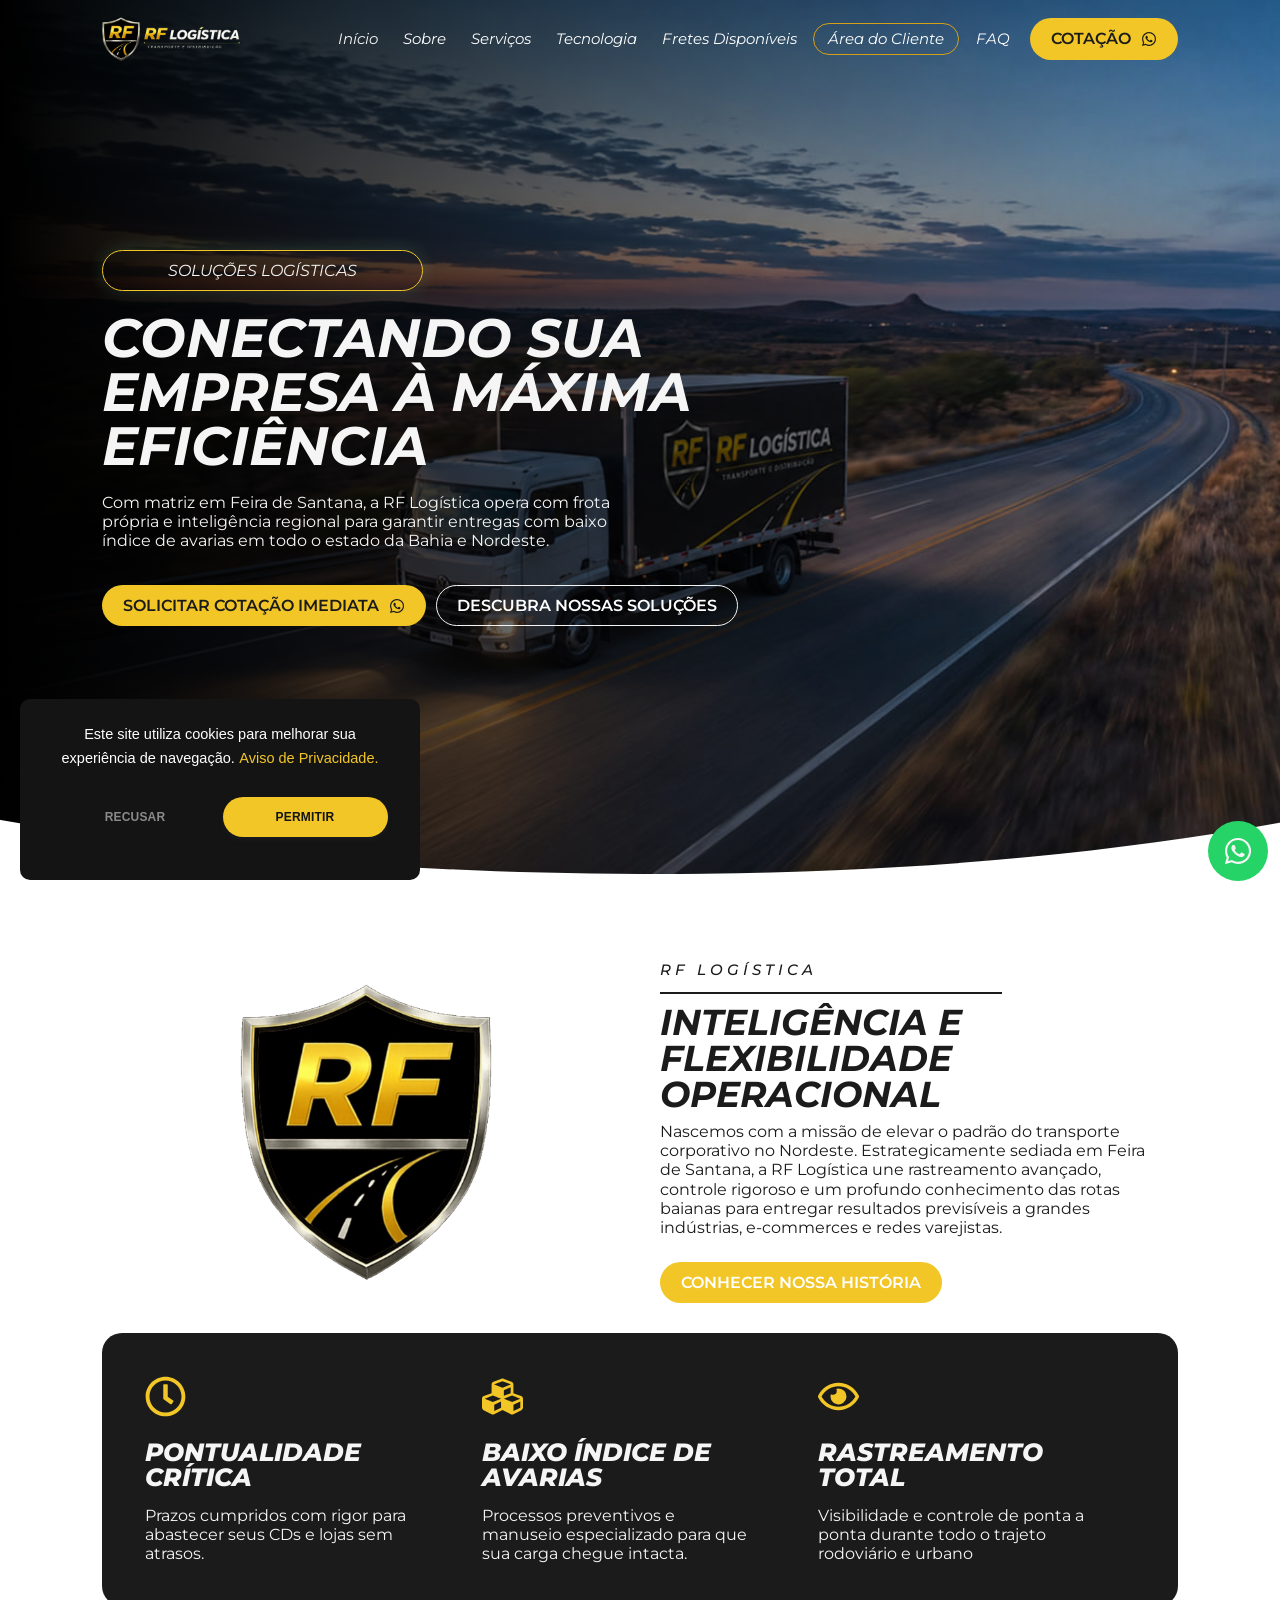
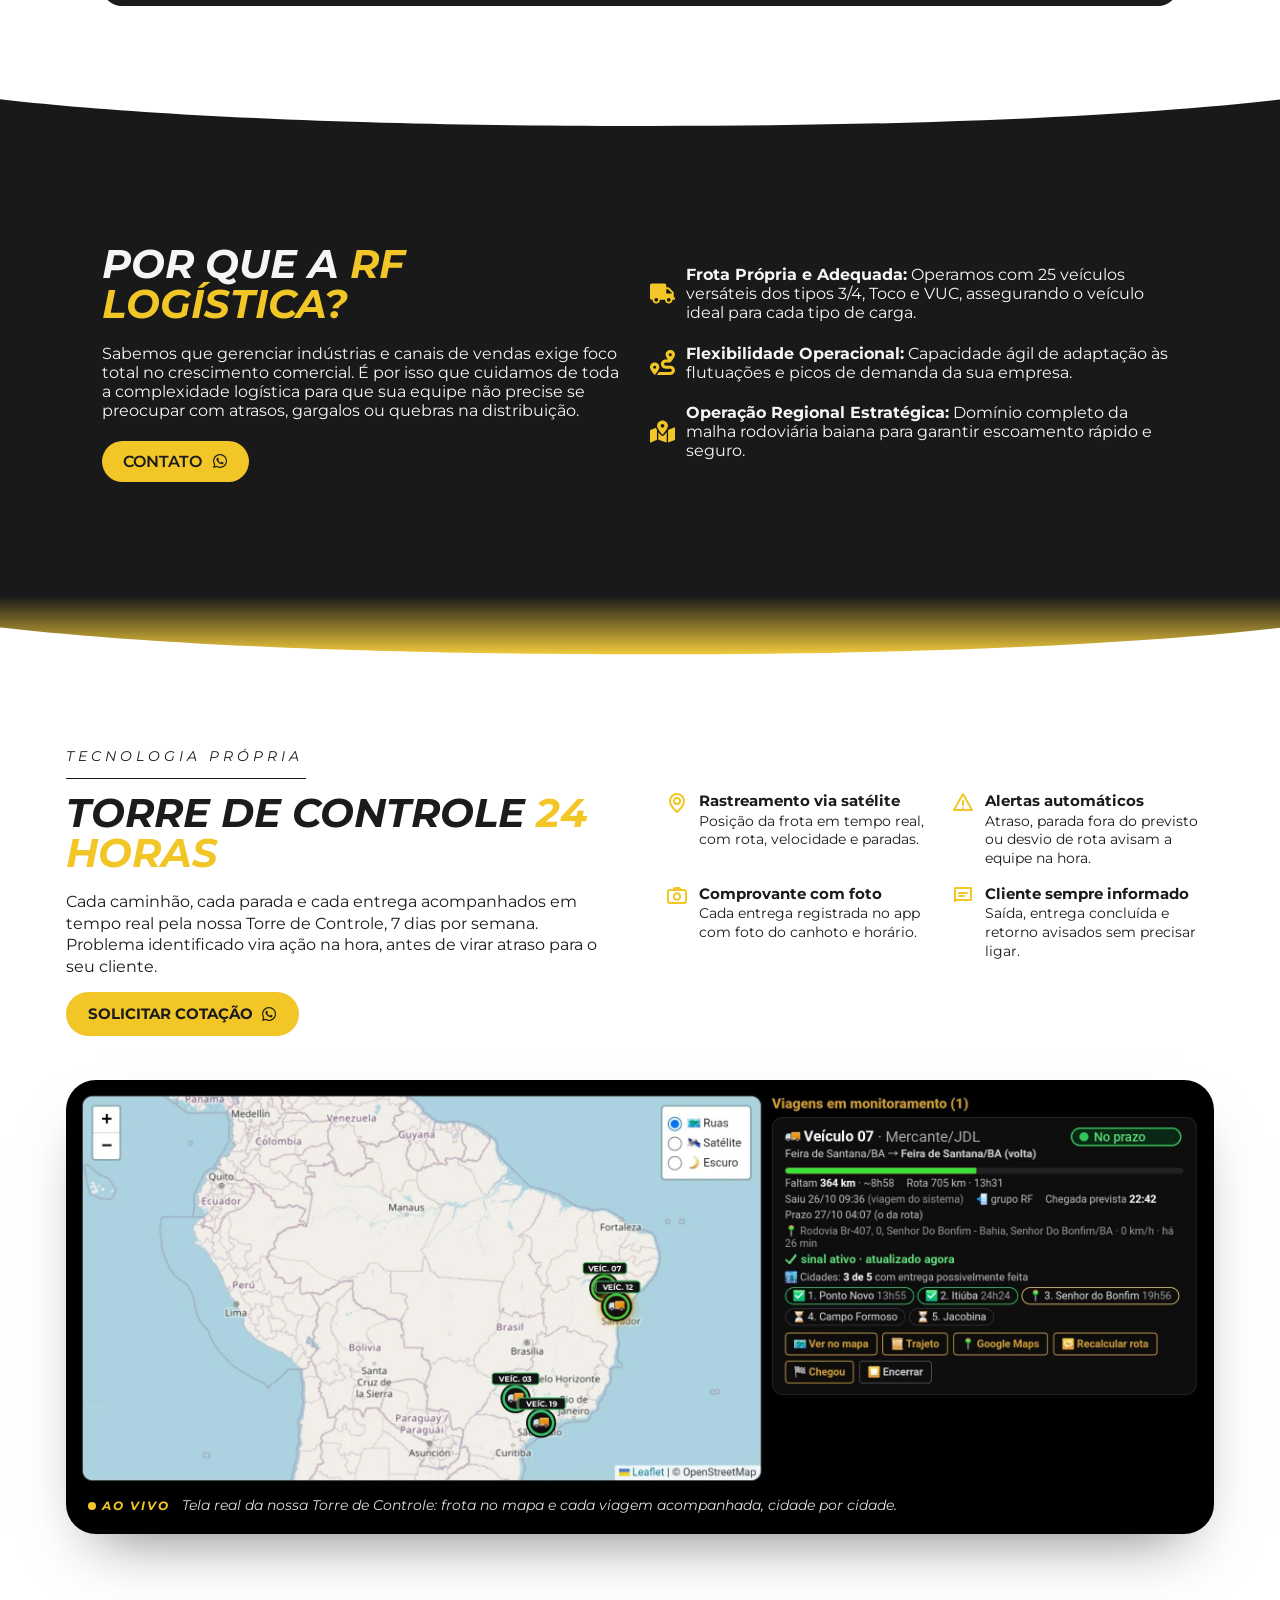
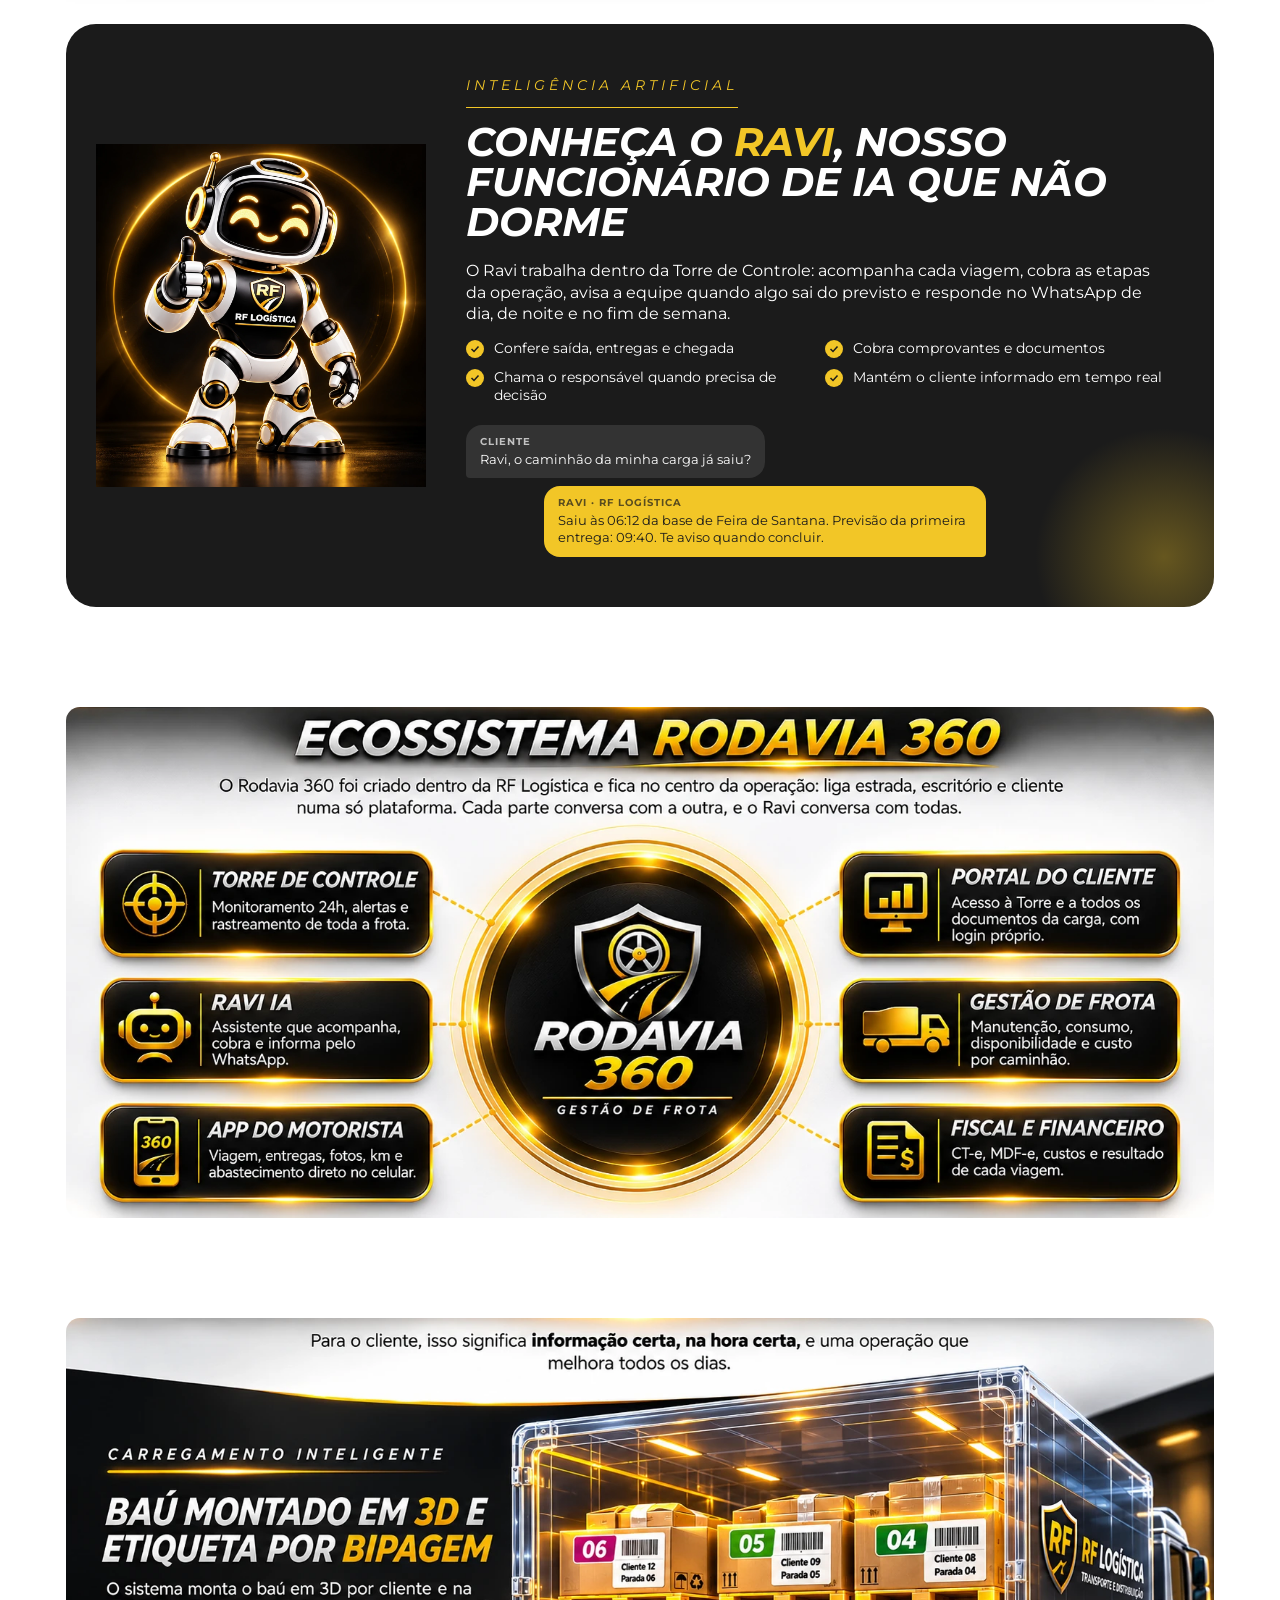
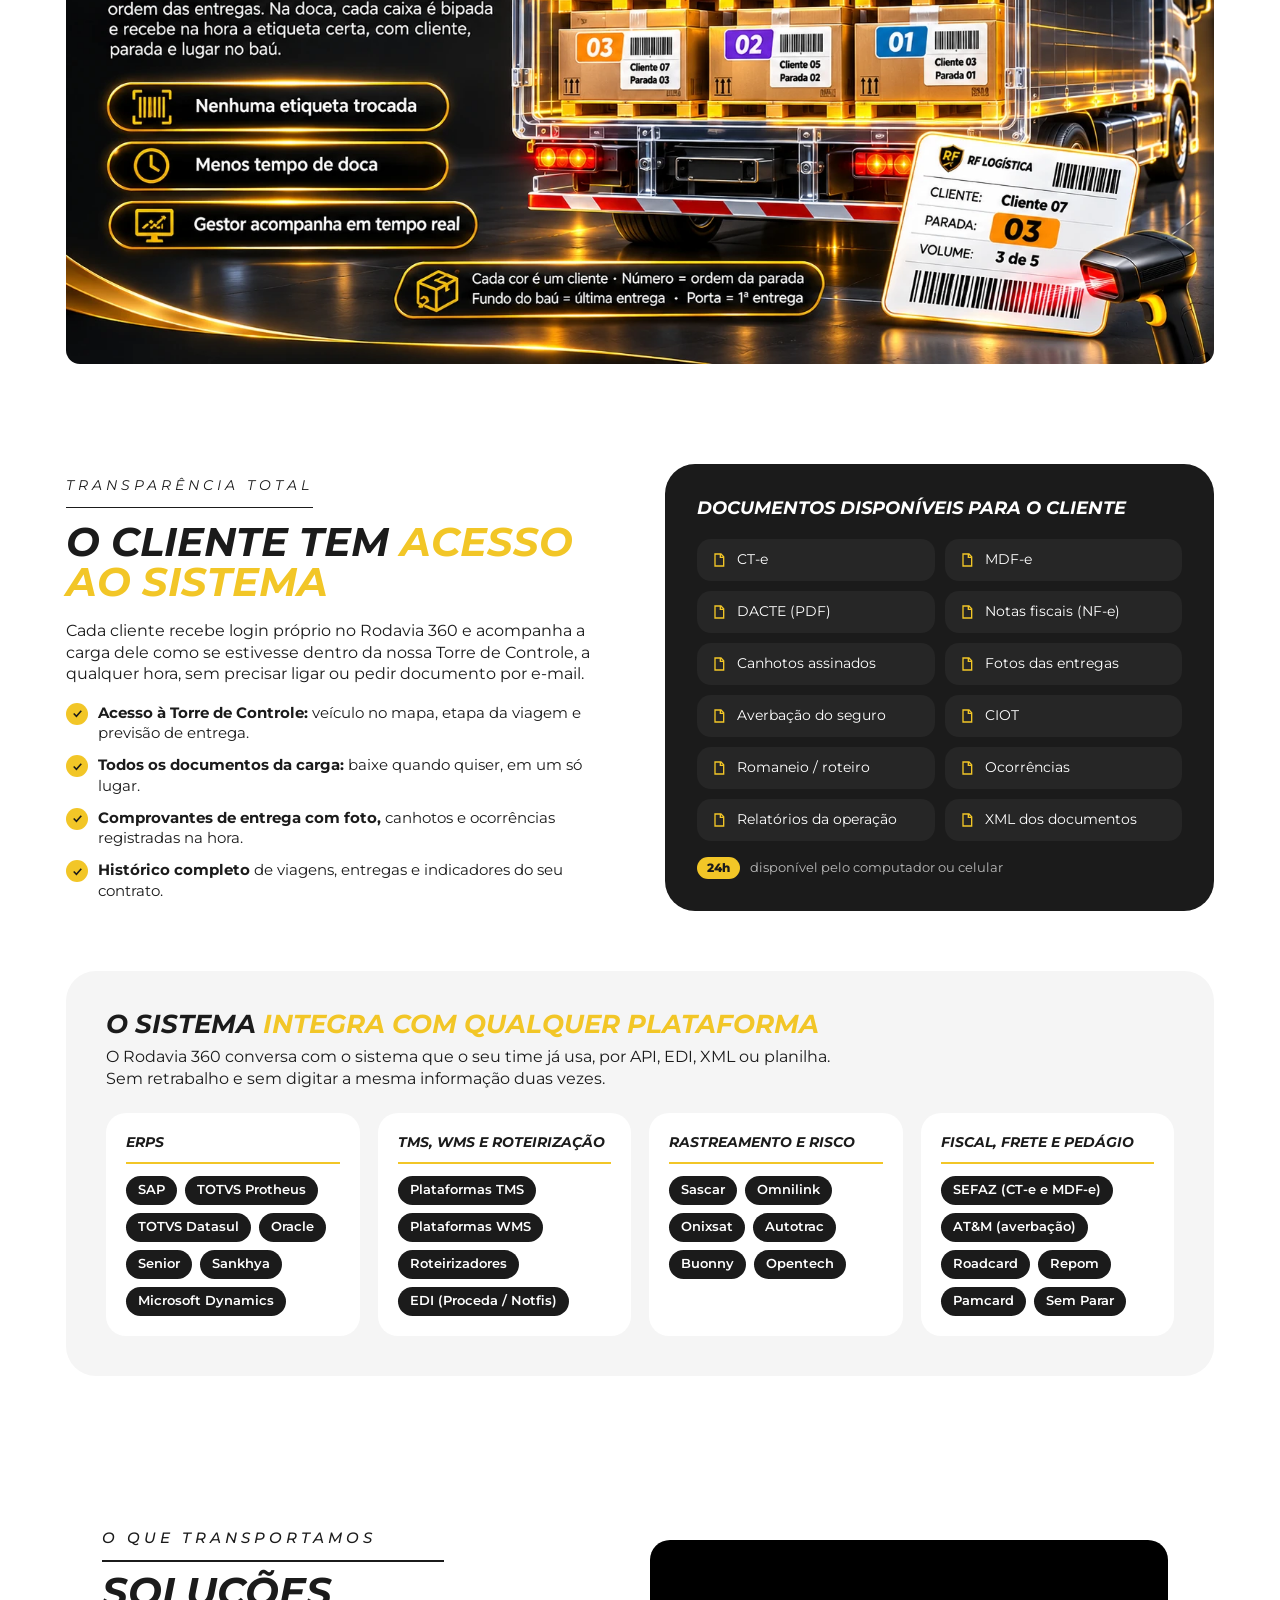
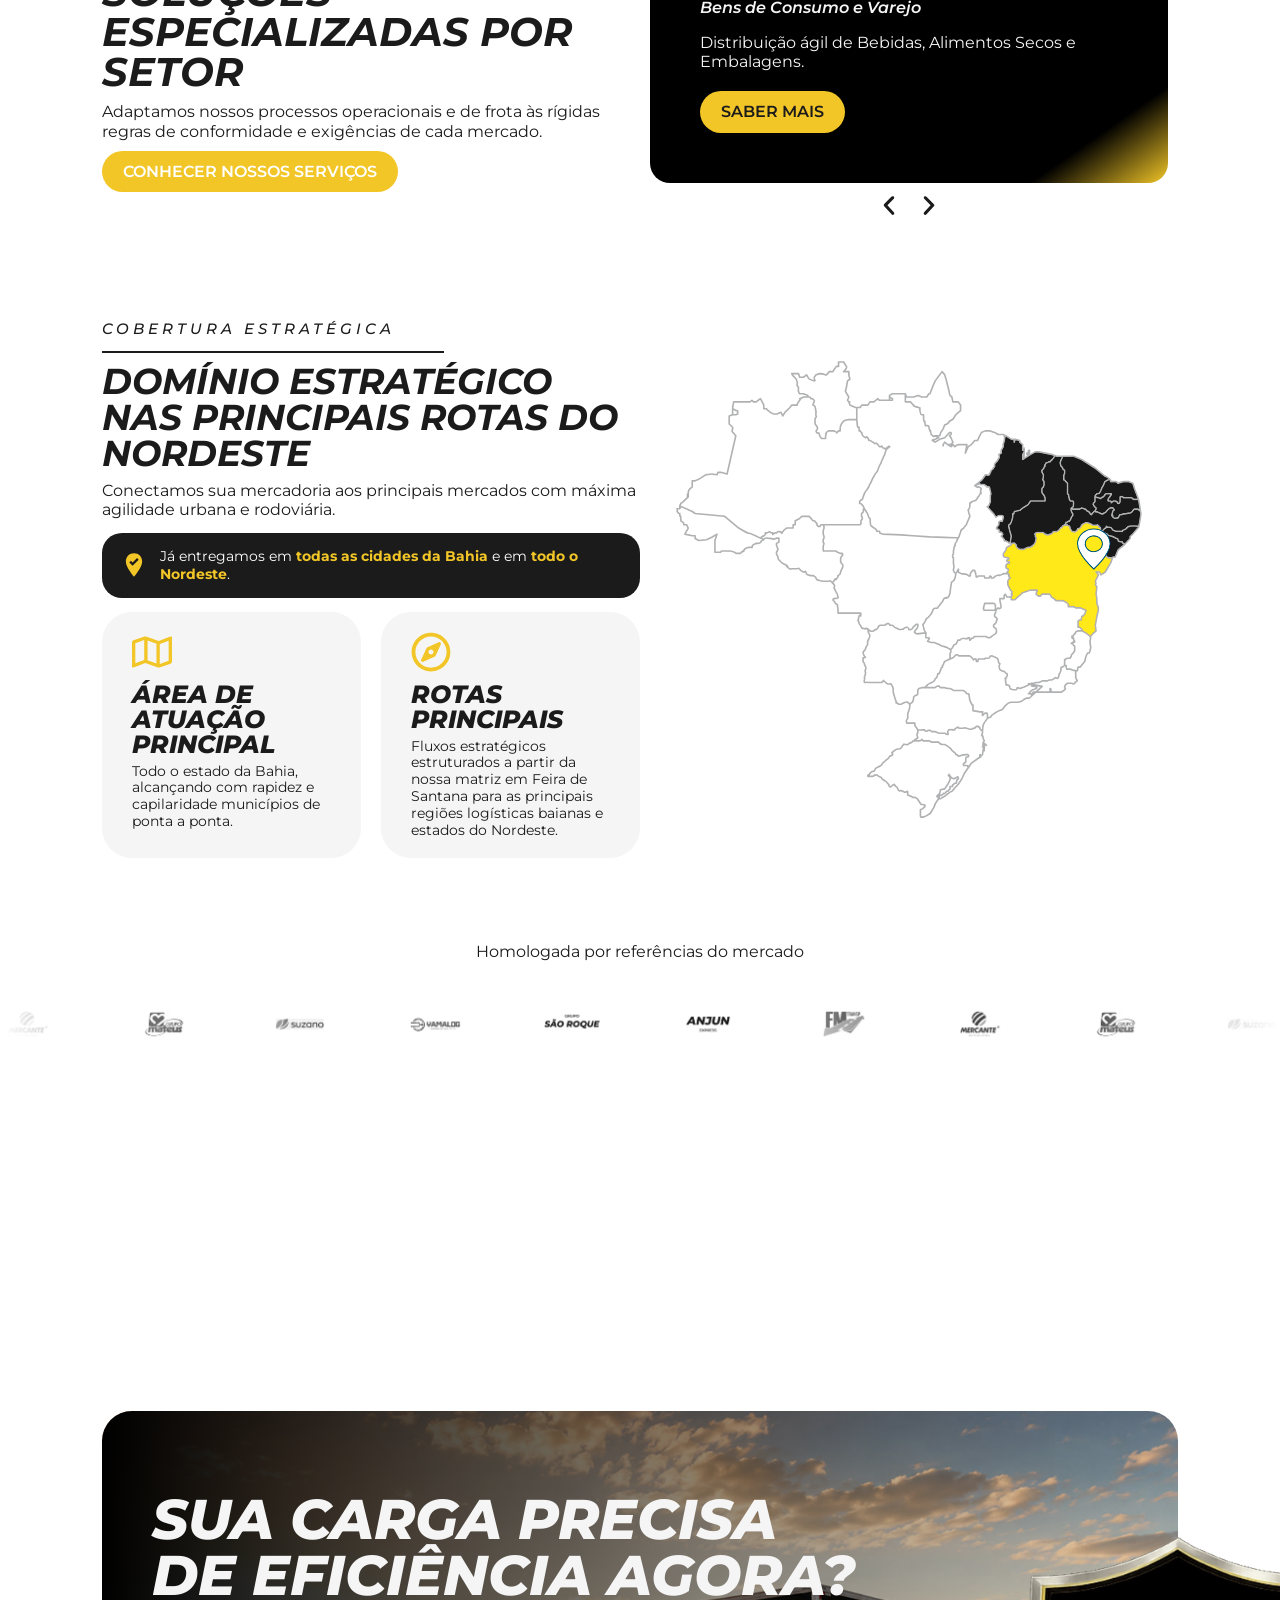
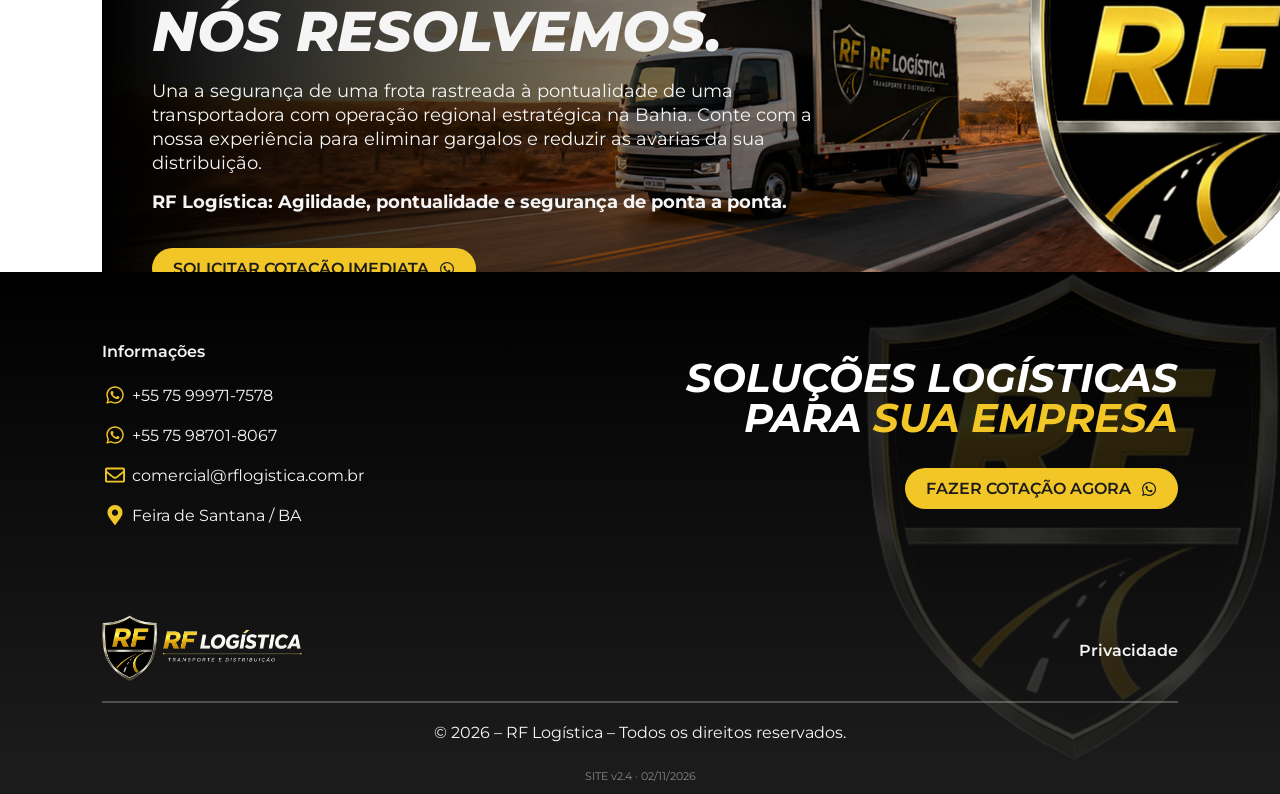
==== commit bdd968ae: "SITE v2.12: botao Area do Cliente no menu de todas as paginas Co-Authored-By: Claude Opus 5.5 <norep" ====
--- a/index.html
+++ b/index.html
@@ -162,6 +162,7 @@
 <li class="menu-item menu-item-type-post_type menu-item-object-page menu-item-622"><a href="/servicos/" class="elementor-item">Serviços</a></li>
 <li class="menu-item menu-item-rfx"><a href="/#tecnologia" class="elementor-item">Tecnologia</a></li>
 <li class="menu-item menu-item-fretes"><a href="/fretes/" class="elementor-item">Fretes Disponíveis</a></li>
+<li class="menu-item menu-item-cliente" style="align-self:center"><a href="/cliente/" class="elementor-item" style="border:1px solid #D4A017;border-radius:999px;padding:6px 14px!important;line-height:1.2;margin:0 4px">Área do Cliente</a></li>
 <li class="menu-item menu-item-type-post_type menu-item-object-page menu-item-623"><a href="/faq/" class="elementor-item">FAQ</a></li>
 </ul>			</nav>
 					<div class="elementor-menu-toggle" role="button" tabindex="0" aria-label="Menu Toggle" aria-expanded="false">
@@ -172,6 +173,7 @@
 <li class="menu-item menu-item-type-post_type menu-item-object-page menu-item-622"><a href="/servicos/" class="elementor-item" tabindex="-1">Serviços</a></li>
 <li class="menu-item menu-item-rfx"><a href="/#tecnologia" class="elementor-item" tabindex="-1">Tecnologia</a></li>
 <li class="menu-item menu-item-fretes"><a href="/fretes/" class="elementor-item" tabindex="-1">Fretes Disponíveis</a></li>
+<li class="menu-item menu-item-cliente" style="align-self:center"><a href="/cliente/" class="elementor-item" tabindex="-1" style="border:1px solid #D4A017;border-radius:999px;padding:6px 14px!important;line-height:1.2;margin:0 4px">Área do Cliente</a></li>
 <li class="menu-item menu-item-type-post_type menu-item-object-page menu-item-623"><a href="/faq/" class="elementor-item" tabindex="-1">FAQ</a></li>
 </ul>			</nav>
 						</div>
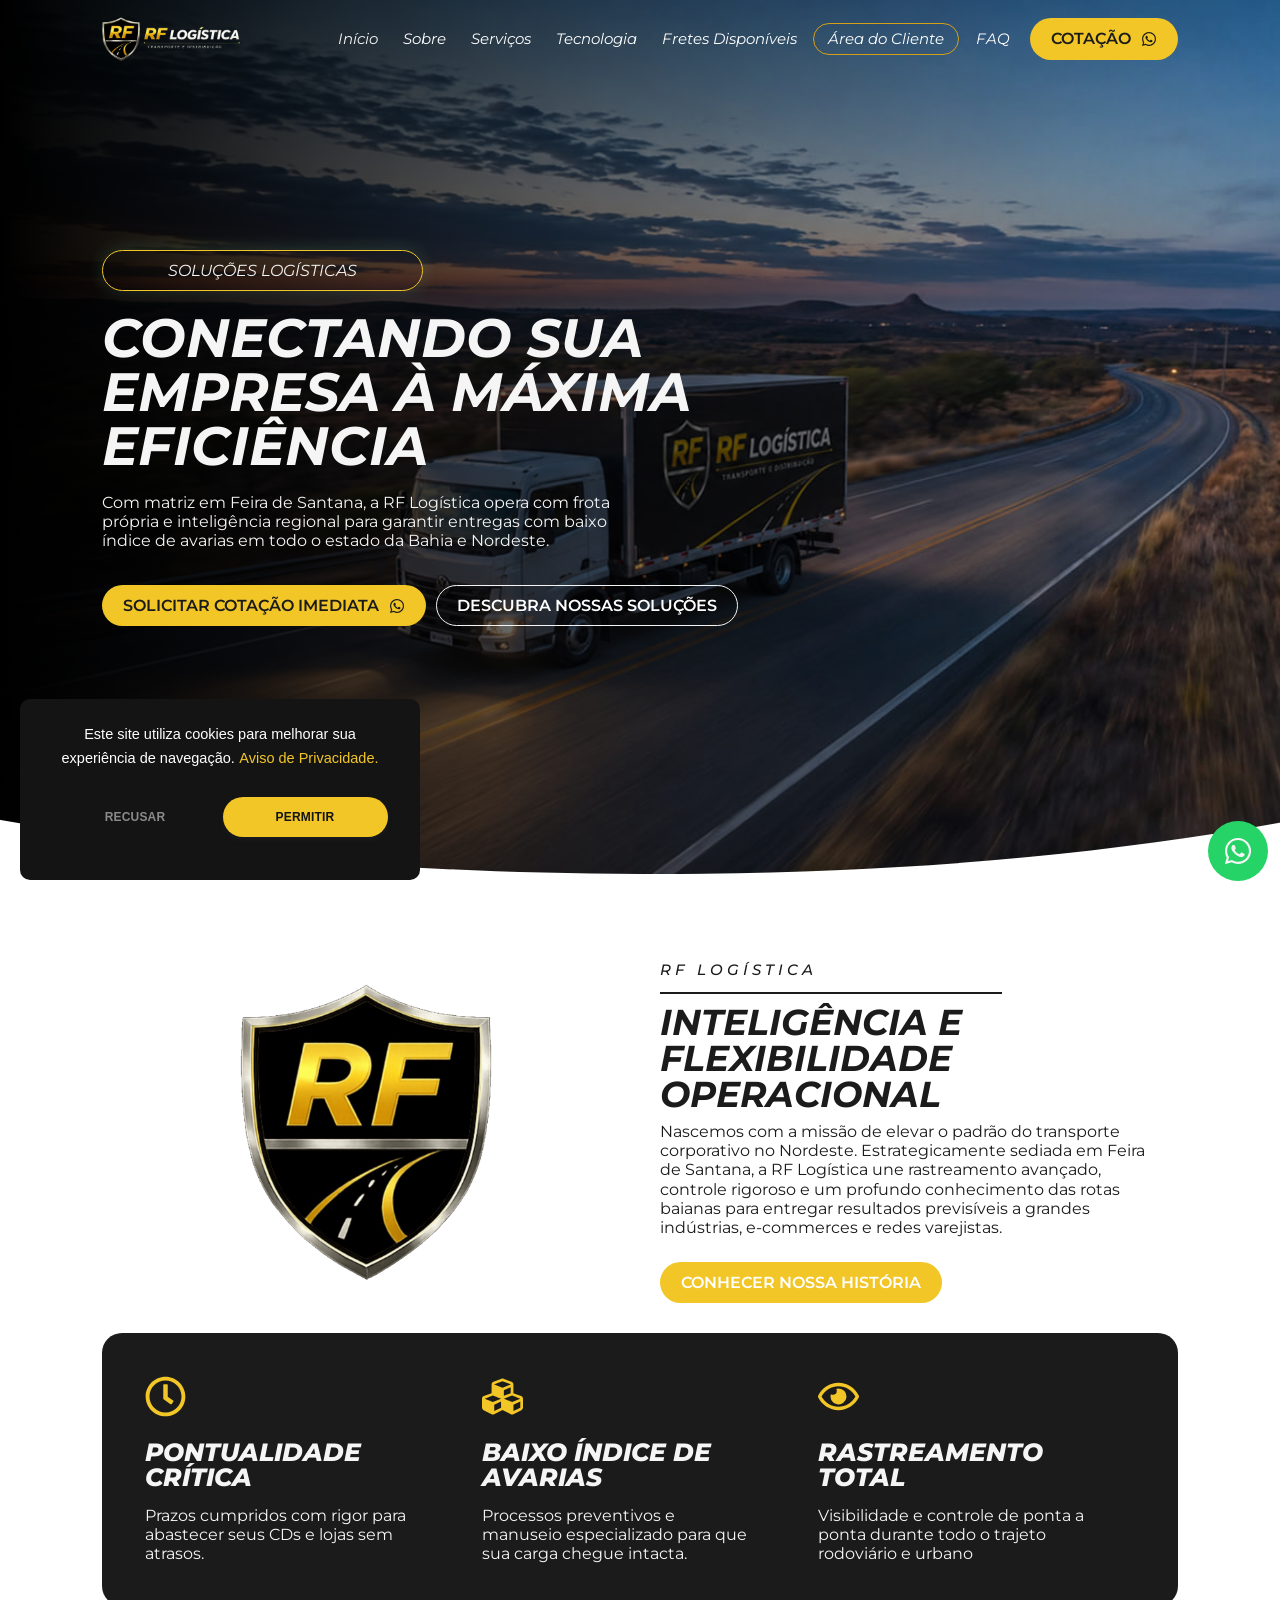
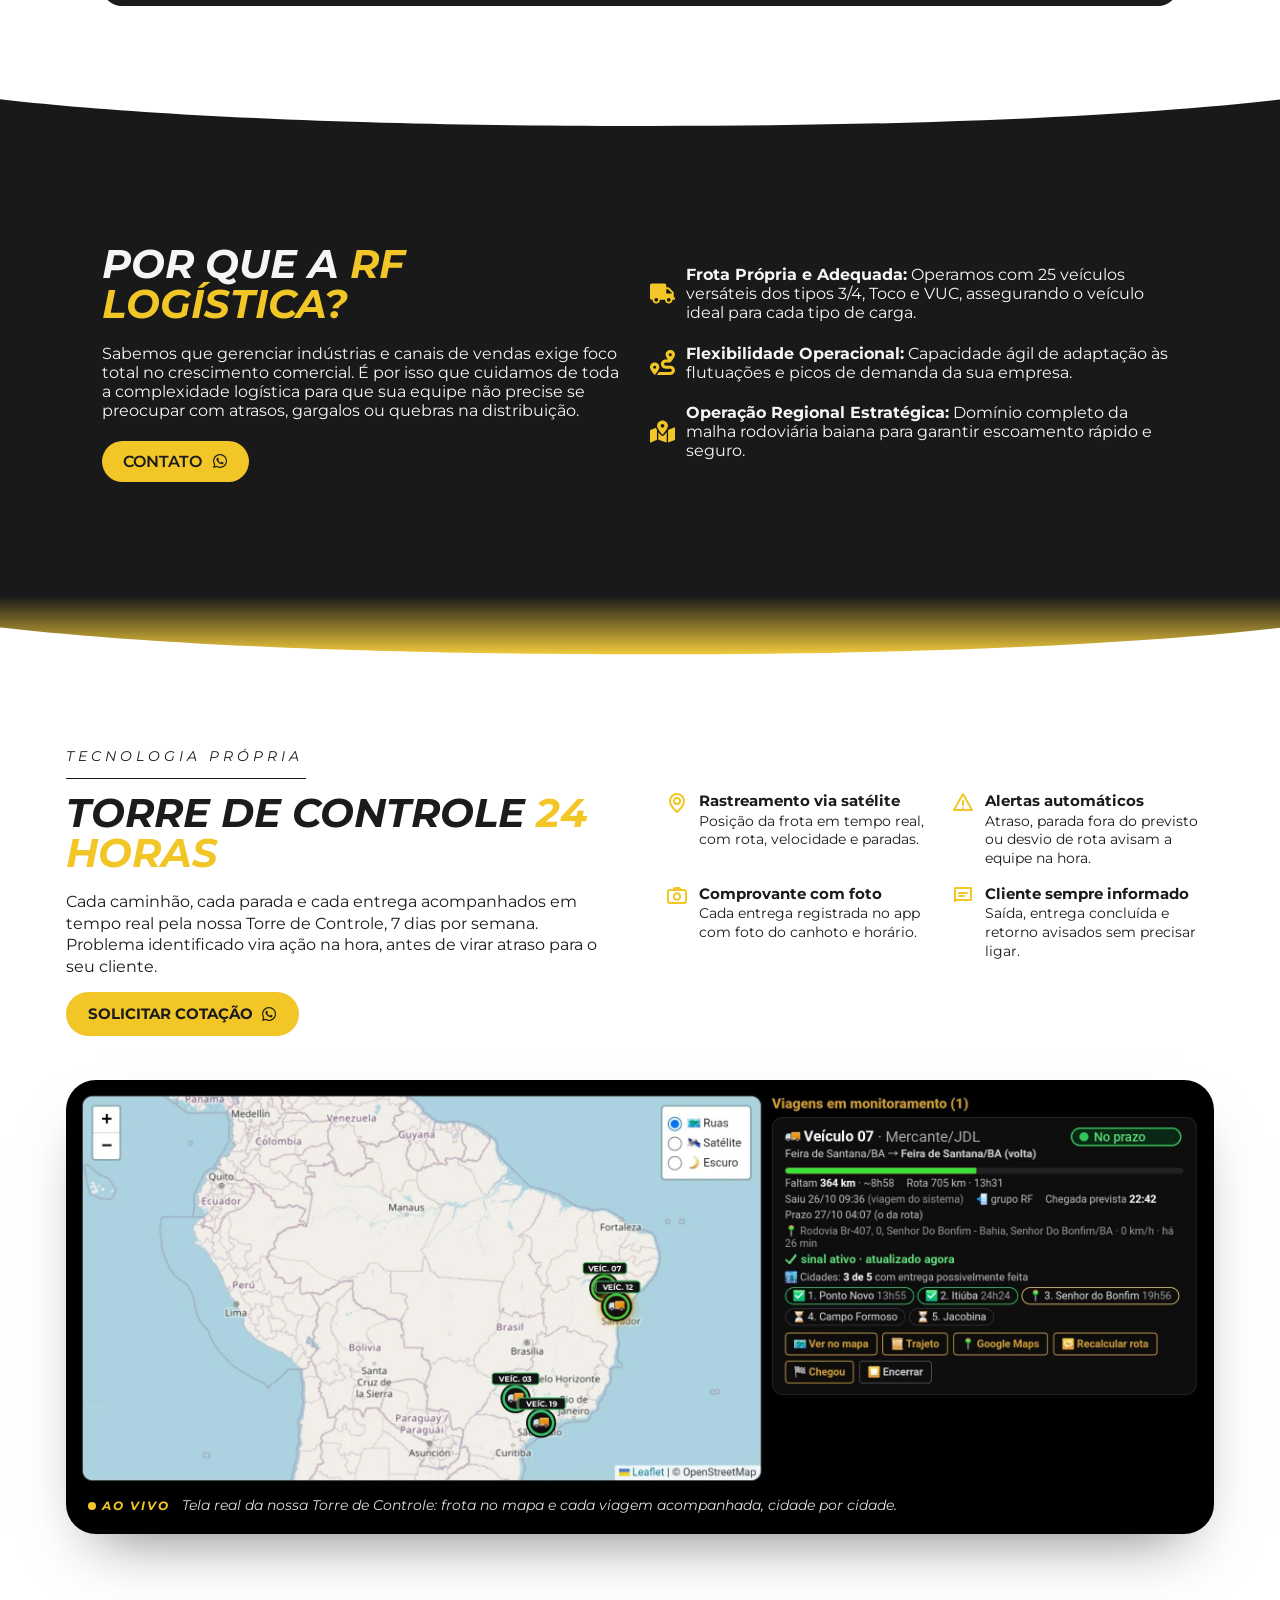
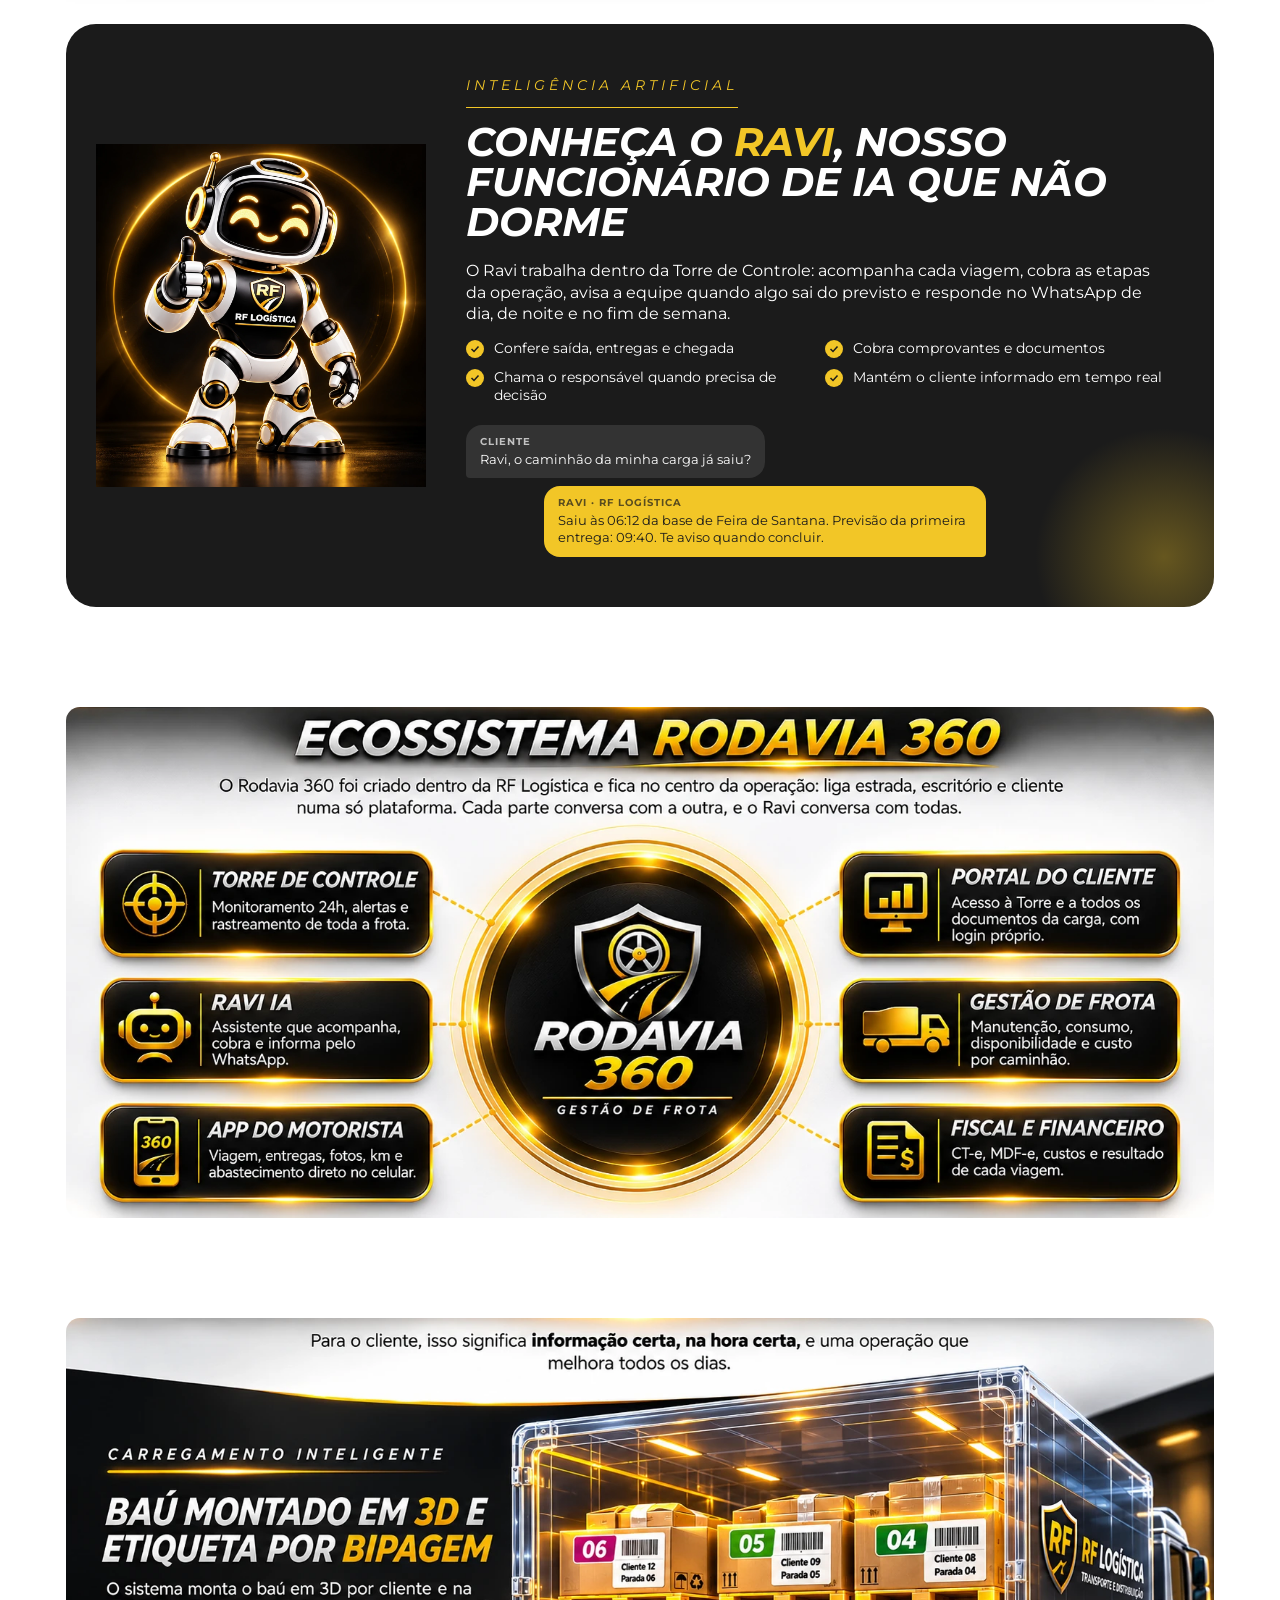
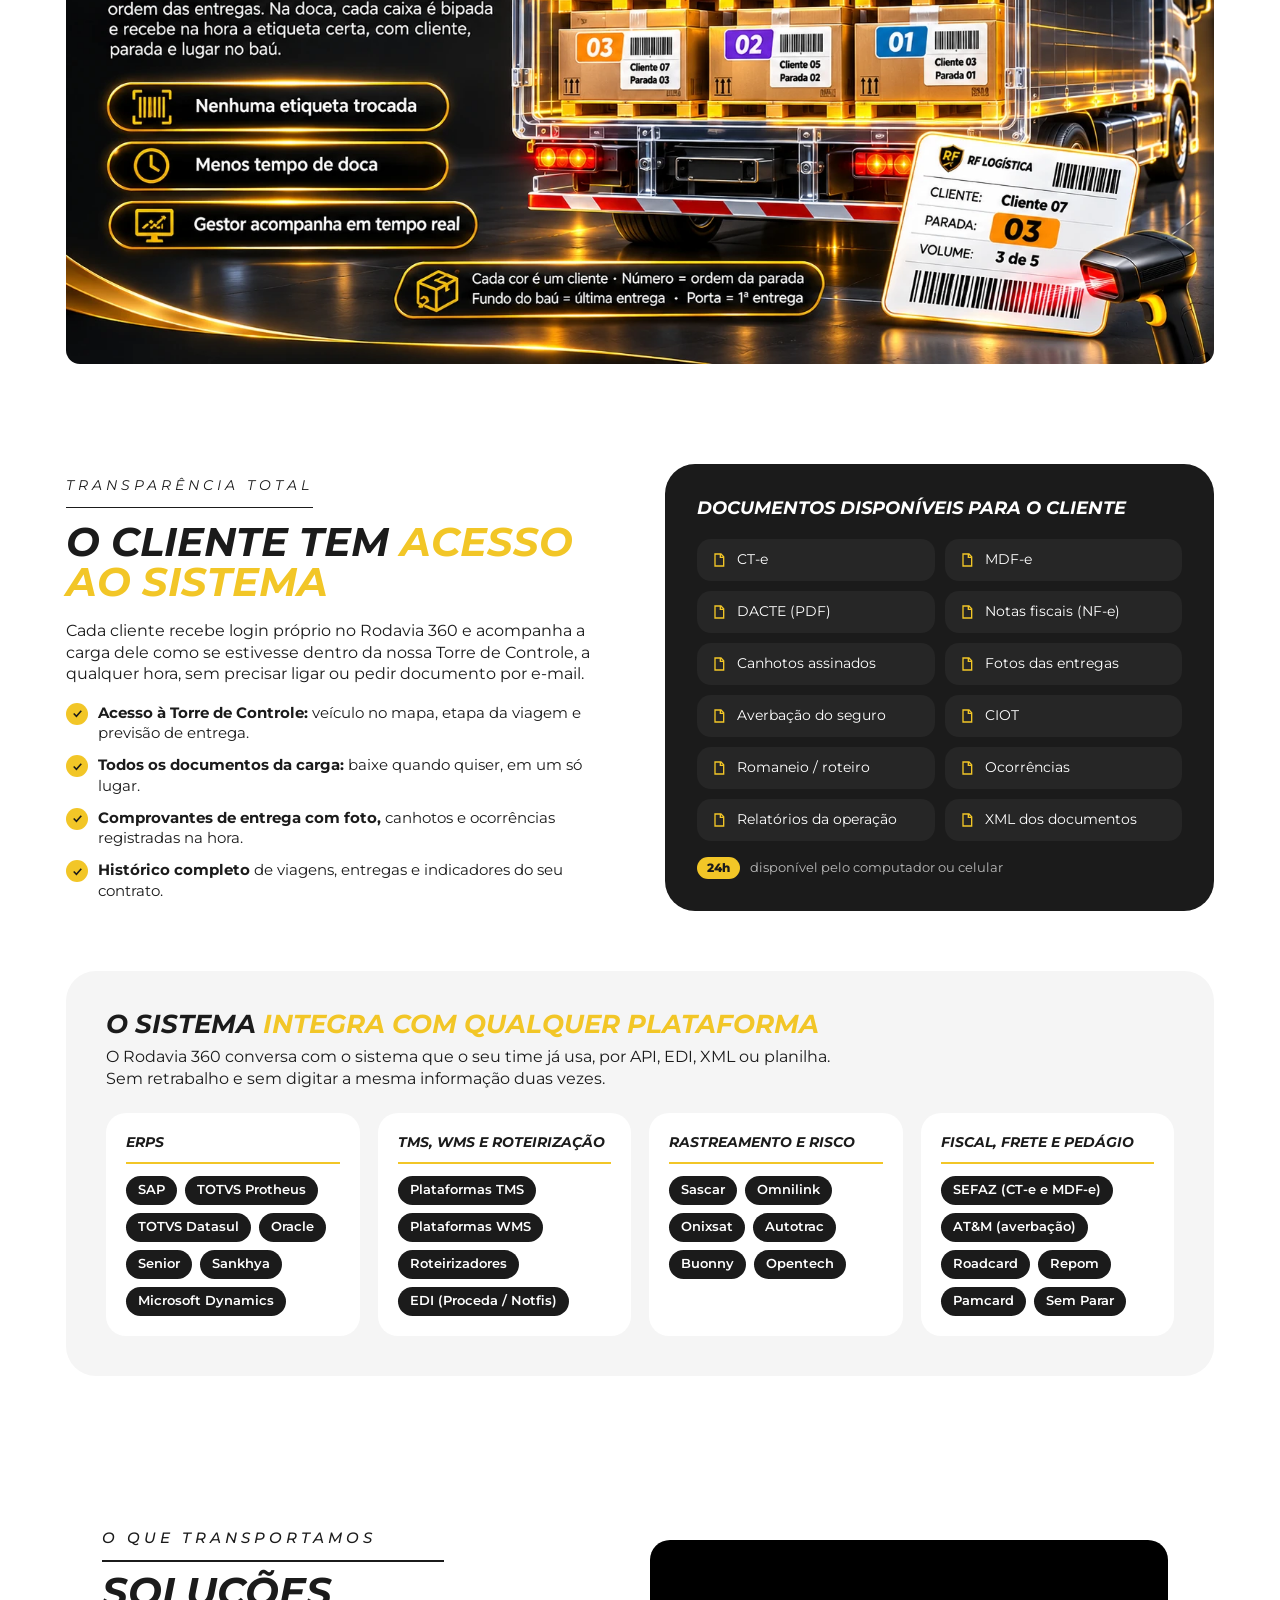
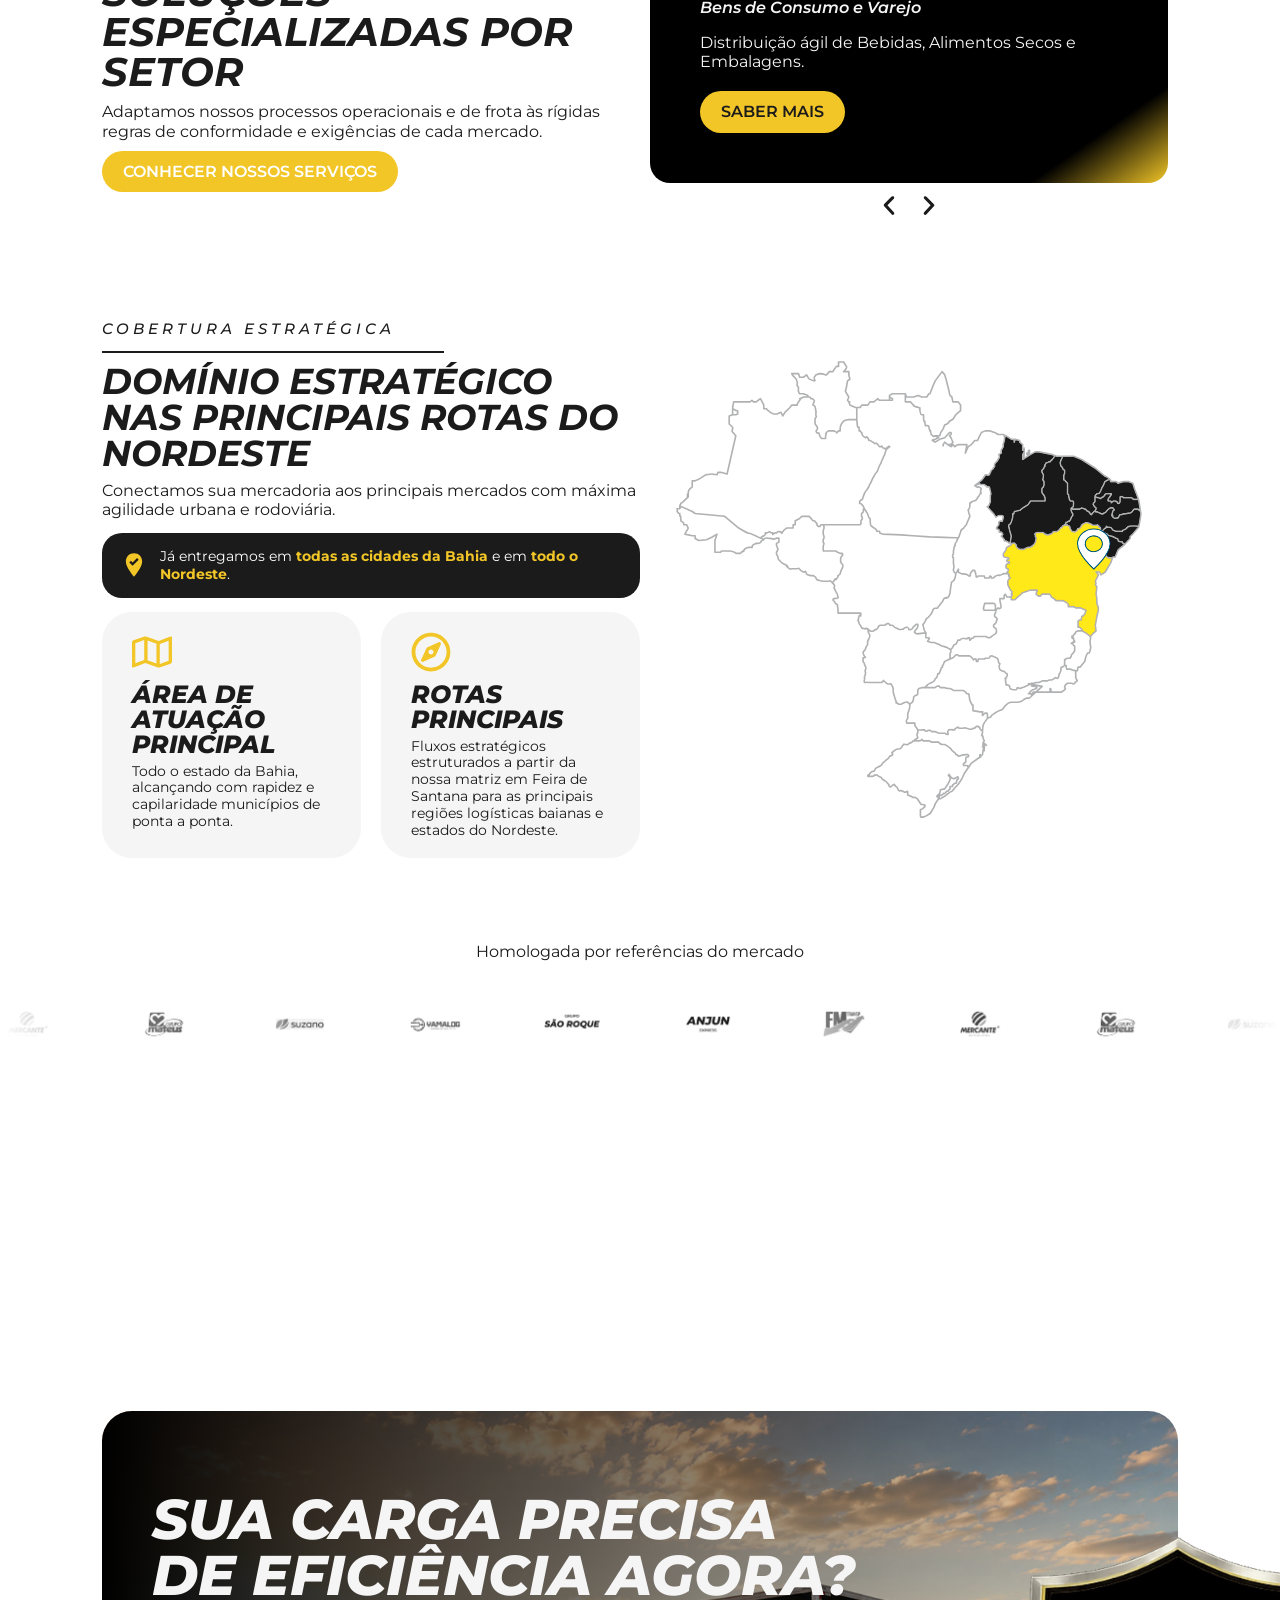
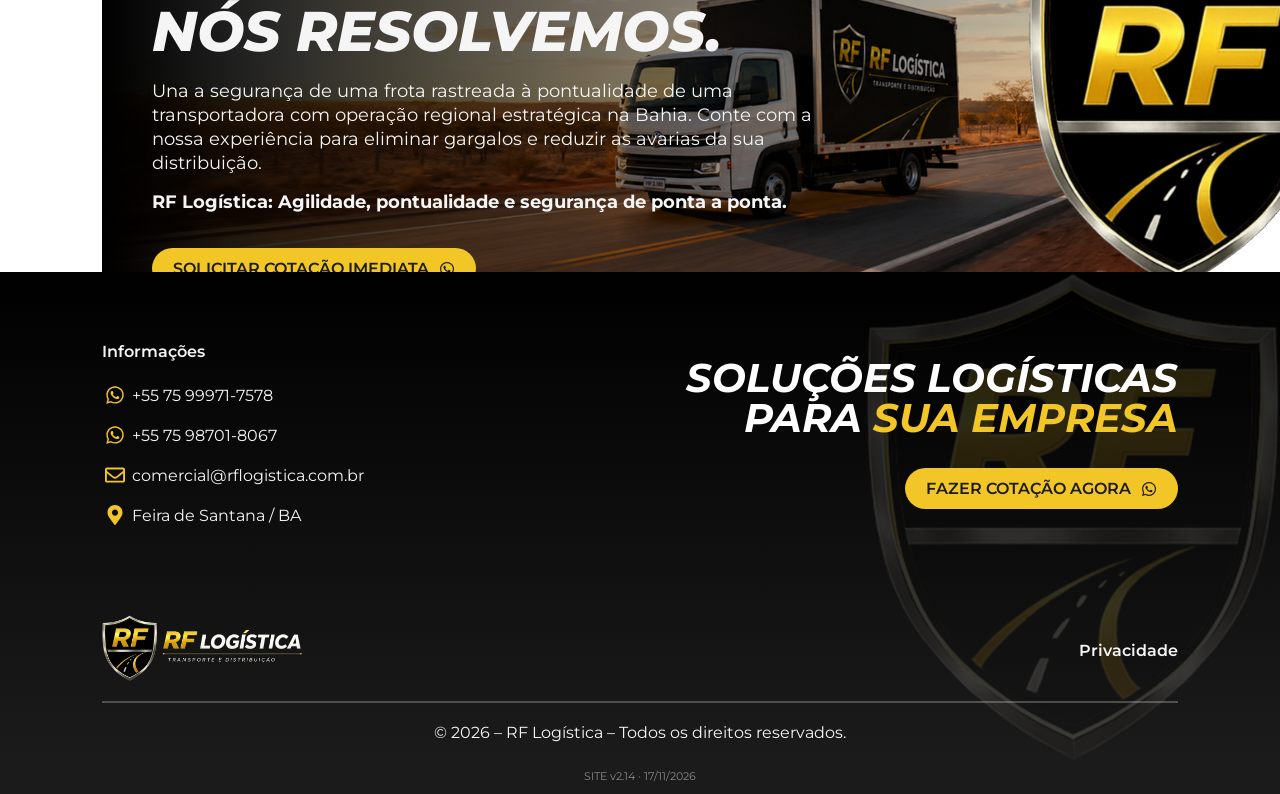
==== commit f34c8746: "SITE v2.14: identificacao unificada (paginas institucionais estavam com v2.4 e a pagina Rodavia 360 " ====
--- a/index.html
+++ b/index.html
@@ -7,8 +7,8 @@
 	<title>RF Logística &#8211; Transporte rodoviário de cargas</title>
 <meta name="rf-sistema" content="SITE">
 <meta name="rf-sistema-nome" content="Site institucional RF Logística">
-<meta name="rf-versao" content="v2.4">
-<meta name="rf-data" content="2026-11-02">
+<meta name="rf-versao" content="v2.14">
+<meta name="rf-data" content="2026-11-17">
 <meta name="rf-cliente" content="RF Logística">
 <link rel='stylesheet' id='rf-novidades-css' href='/assets/rf/rf-novidades.css' media='all' />
 
@@ -912,9 +912,9 @@
 });
 </script>
 
-<div class="rfx-selo-versao">SITE v2.4 · 02/11/2026</div>
+<div class="rfx-selo-versao">SITE v2.14 · 17/11/2026</div>
 <script>
-const SISTEMA={codigo:"SITE",nome:"Site institucional RF Logística",versao:"v2.4",data:"2026-11-02",cliente:"RF Logística"};
+const SISTEMA={codigo:"SITE",nome:"Site institucional RF Logística",versao:"v2.14",data:"2026-11-17",cliente:"RF Logística"};
 console.log("%c"+SISTEMA.codigo+" "+SISTEMA.versao+" · "+SISTEMA.nome+" · "+SISTEMA.data,"color:#F2C627;background:#1B1B1B;padding:2px 6px;font-weight:bold");
 /* formulário de cotação (pop-up): envia pelo WhatsApp da RF */
 document.addEventListener("submit",function(e){
